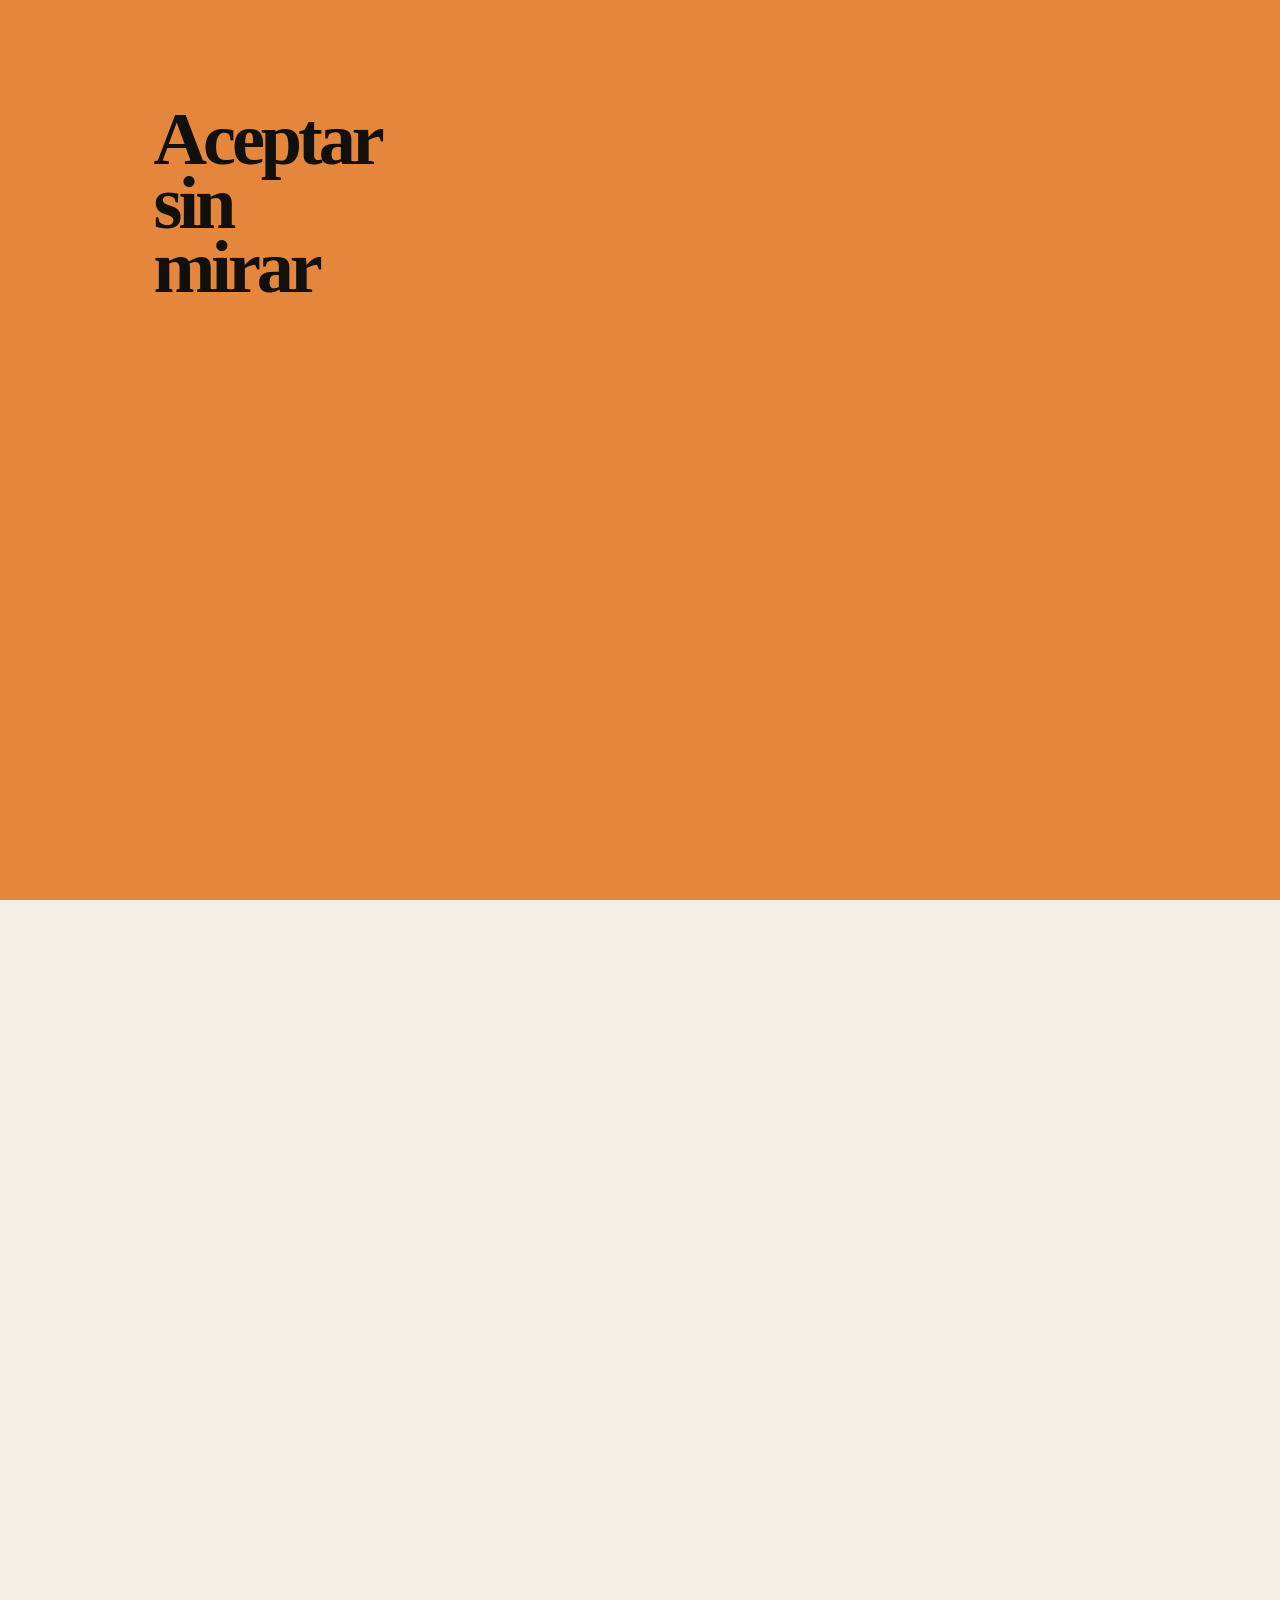
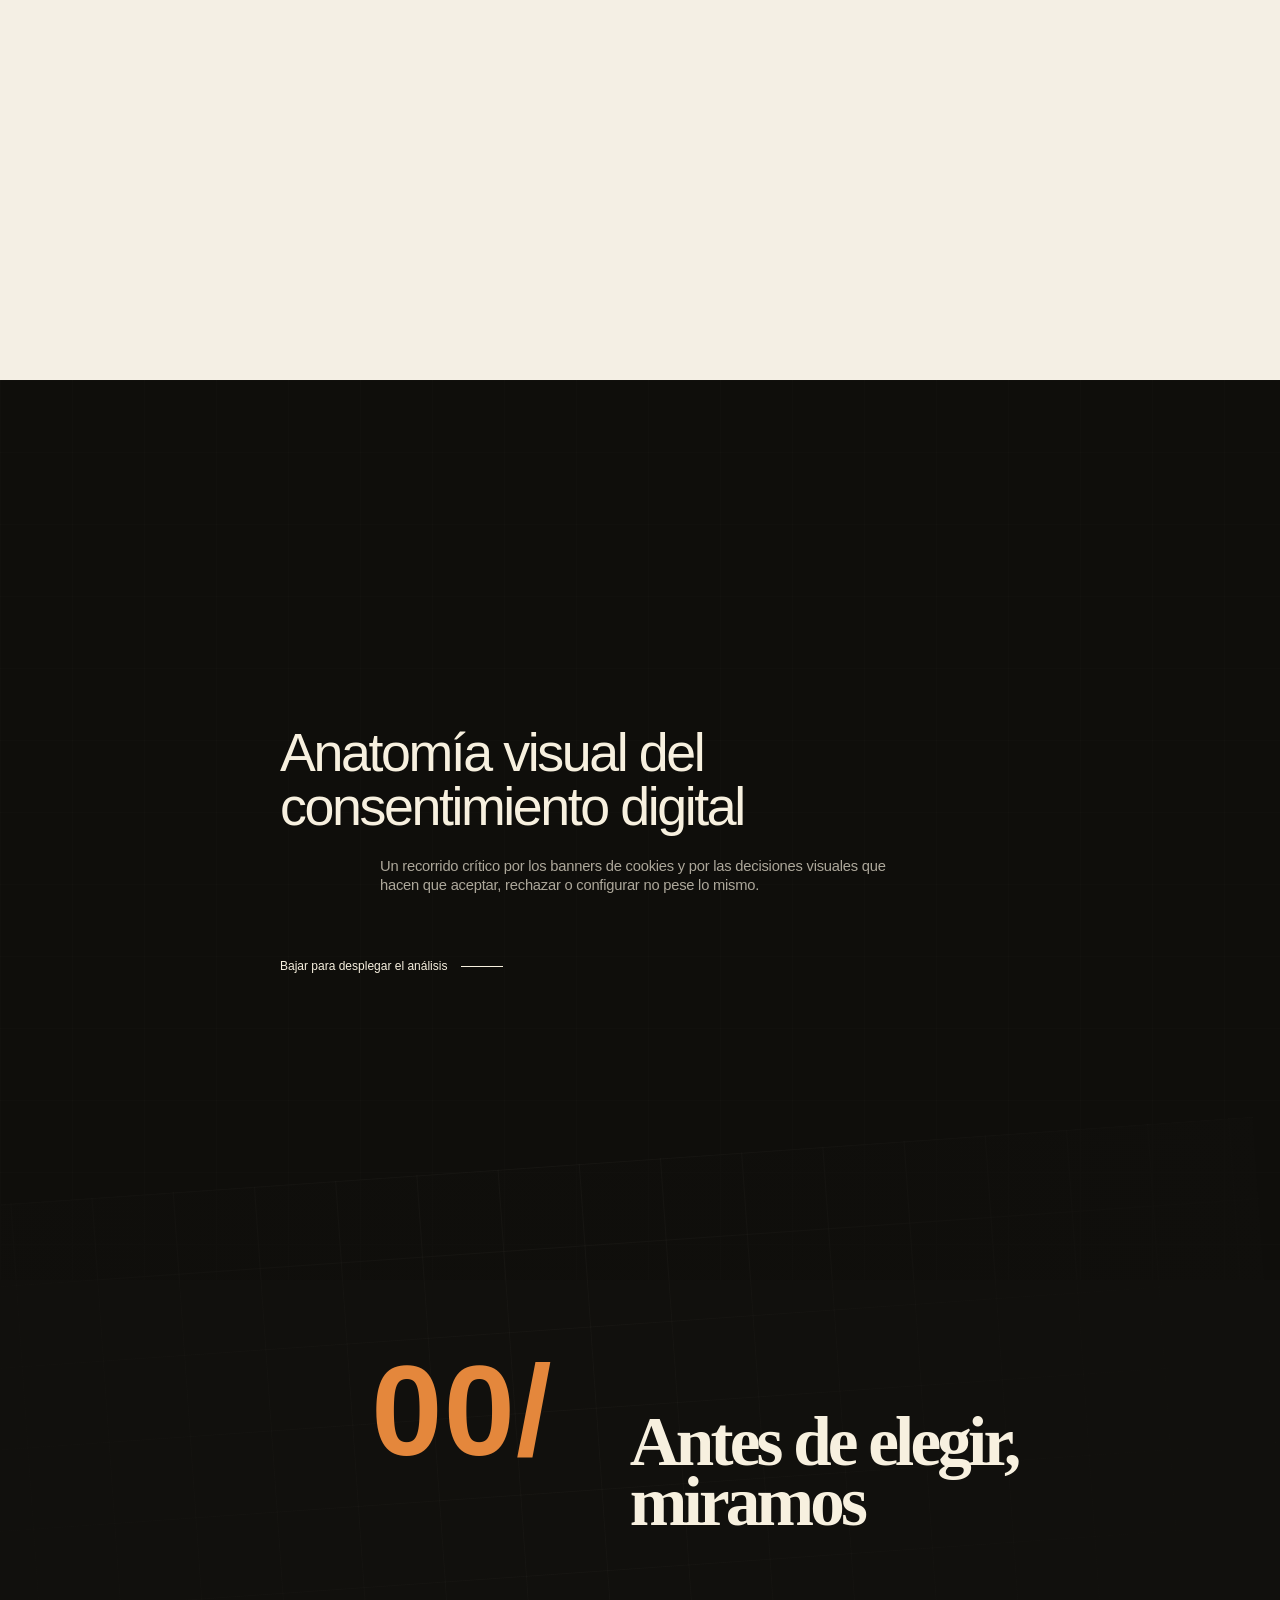
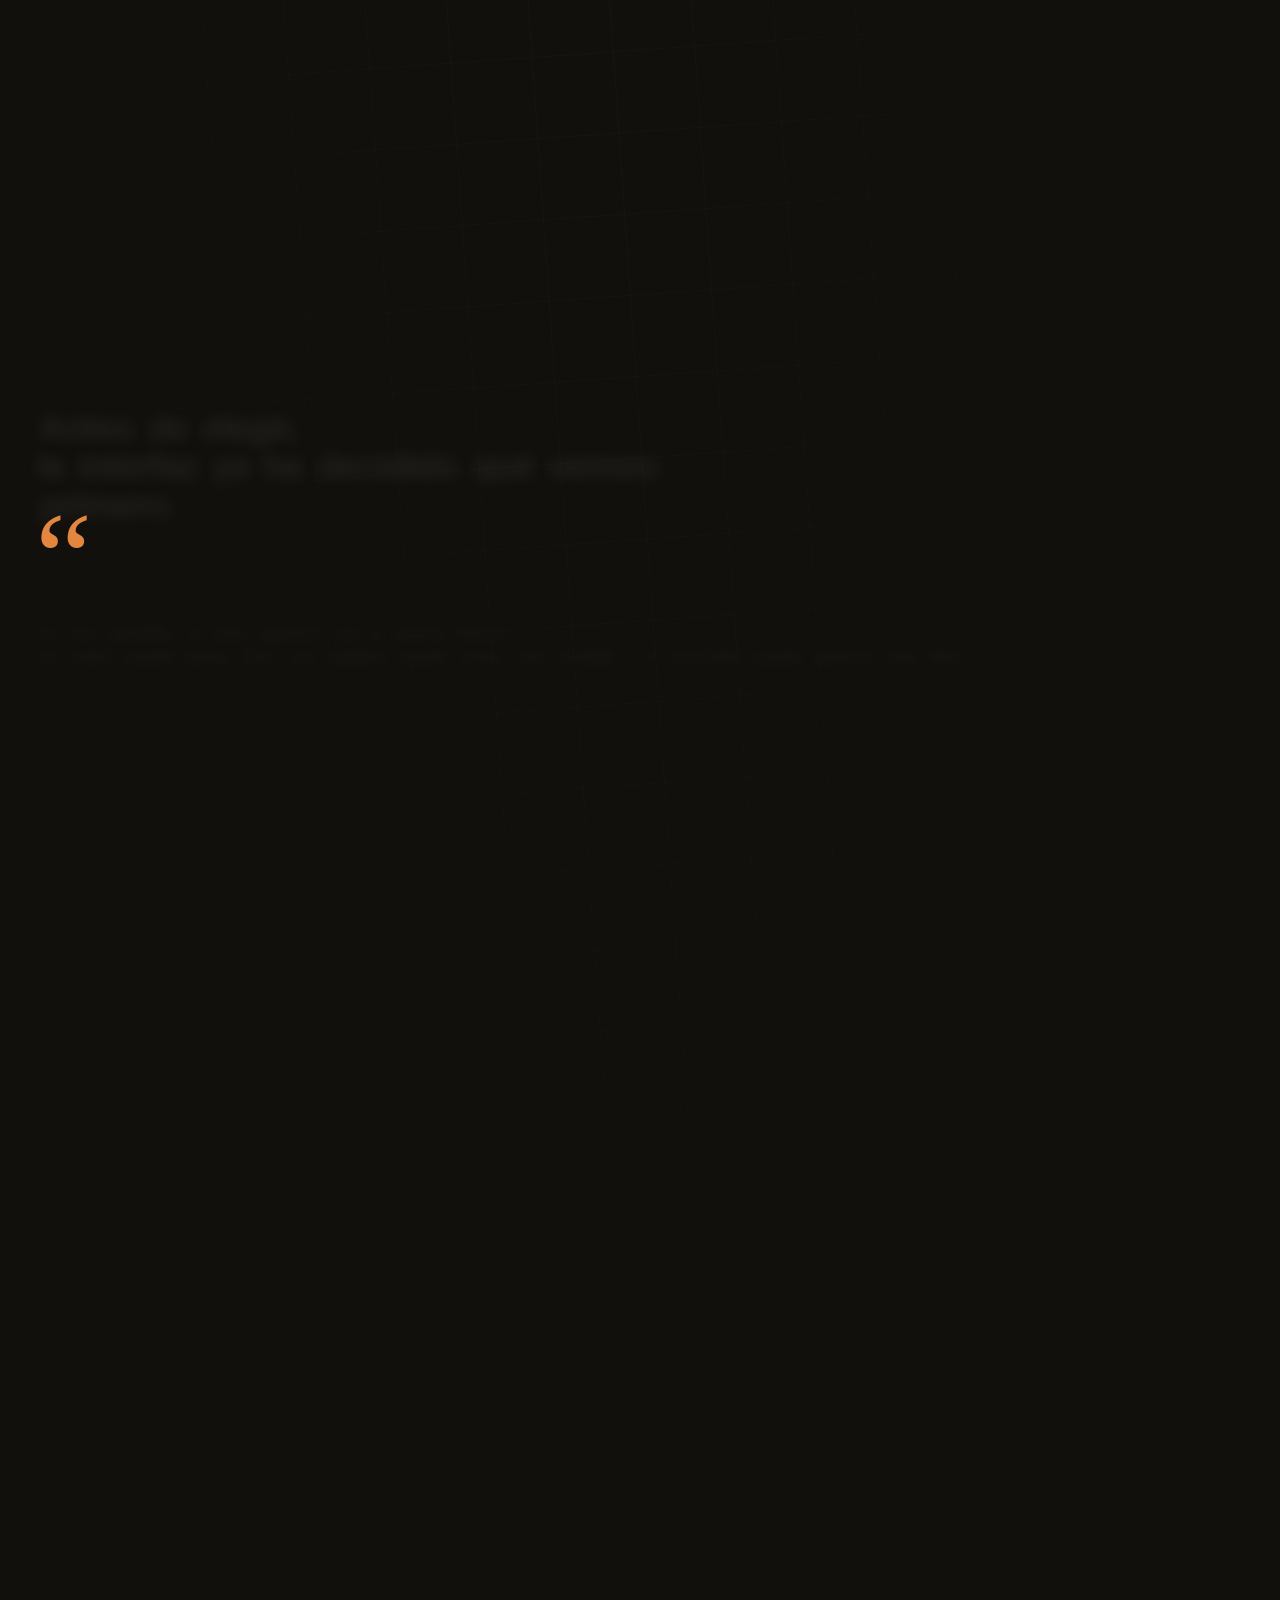
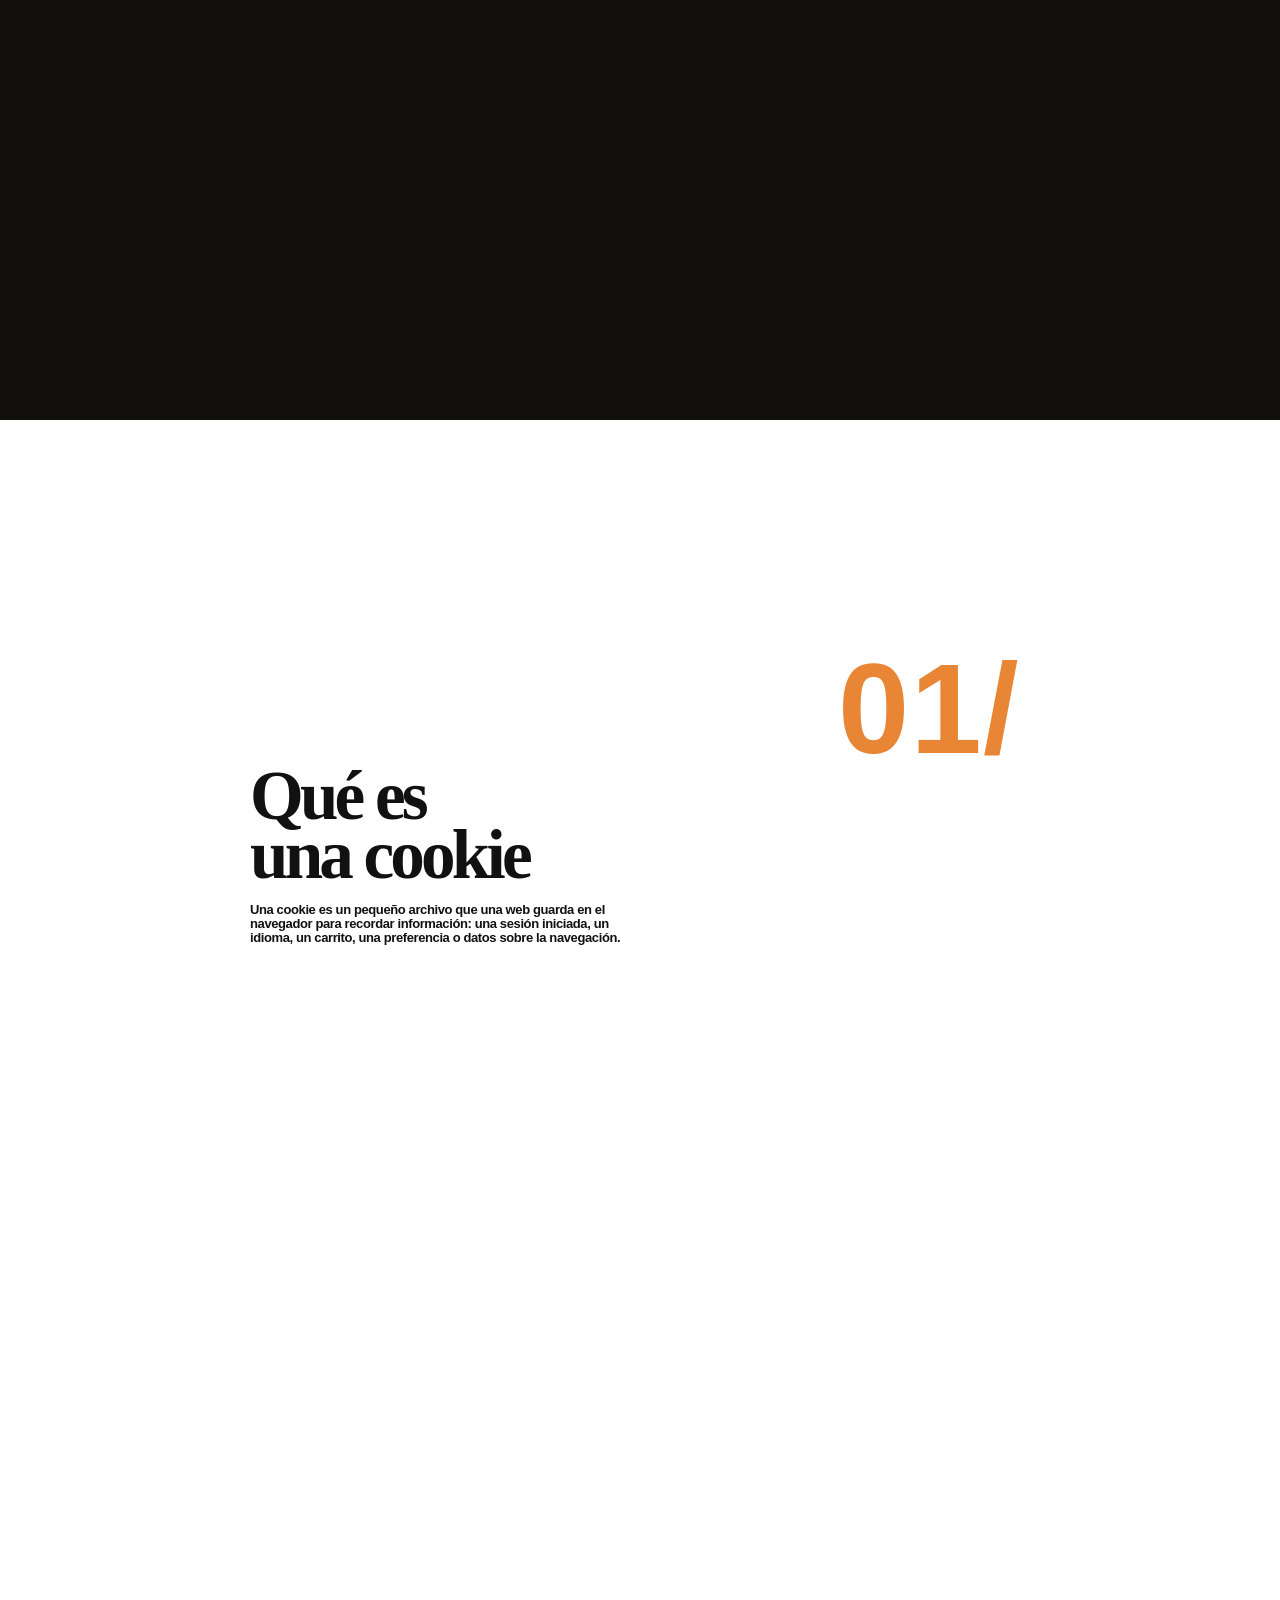
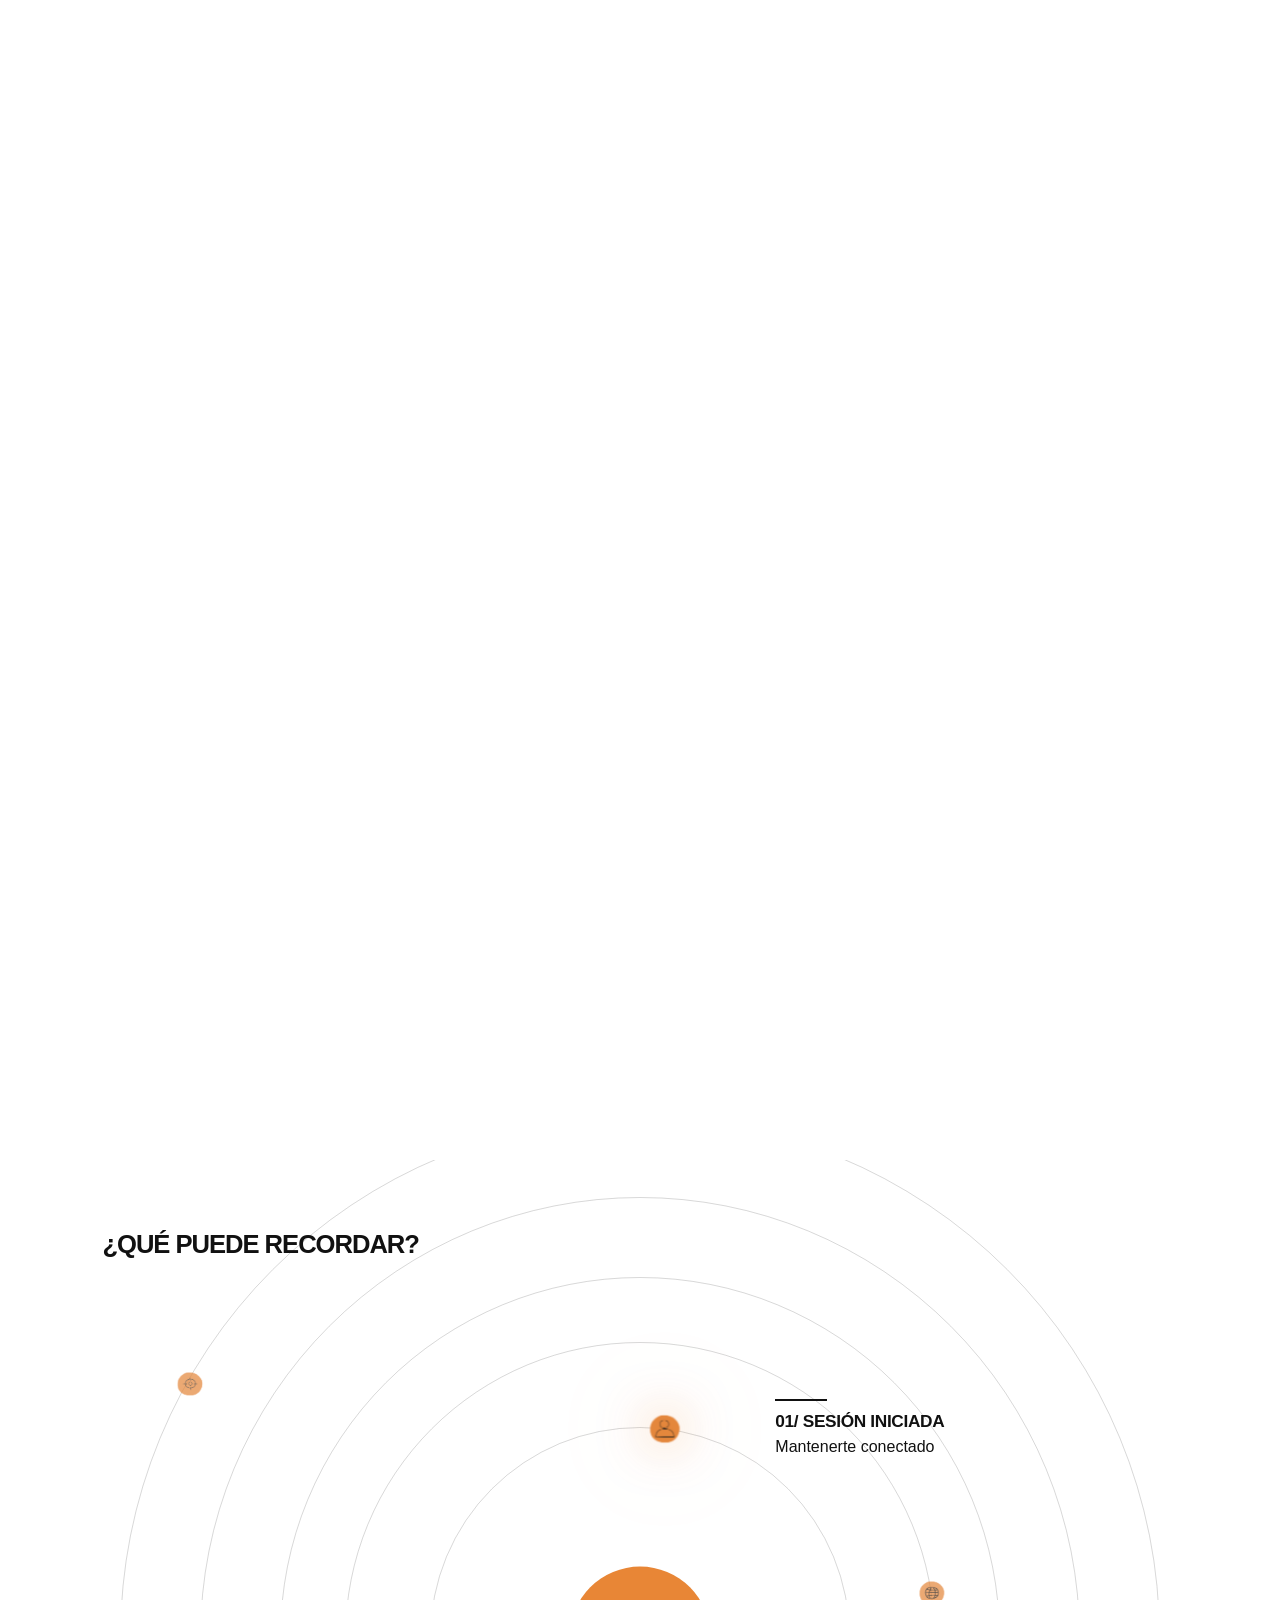
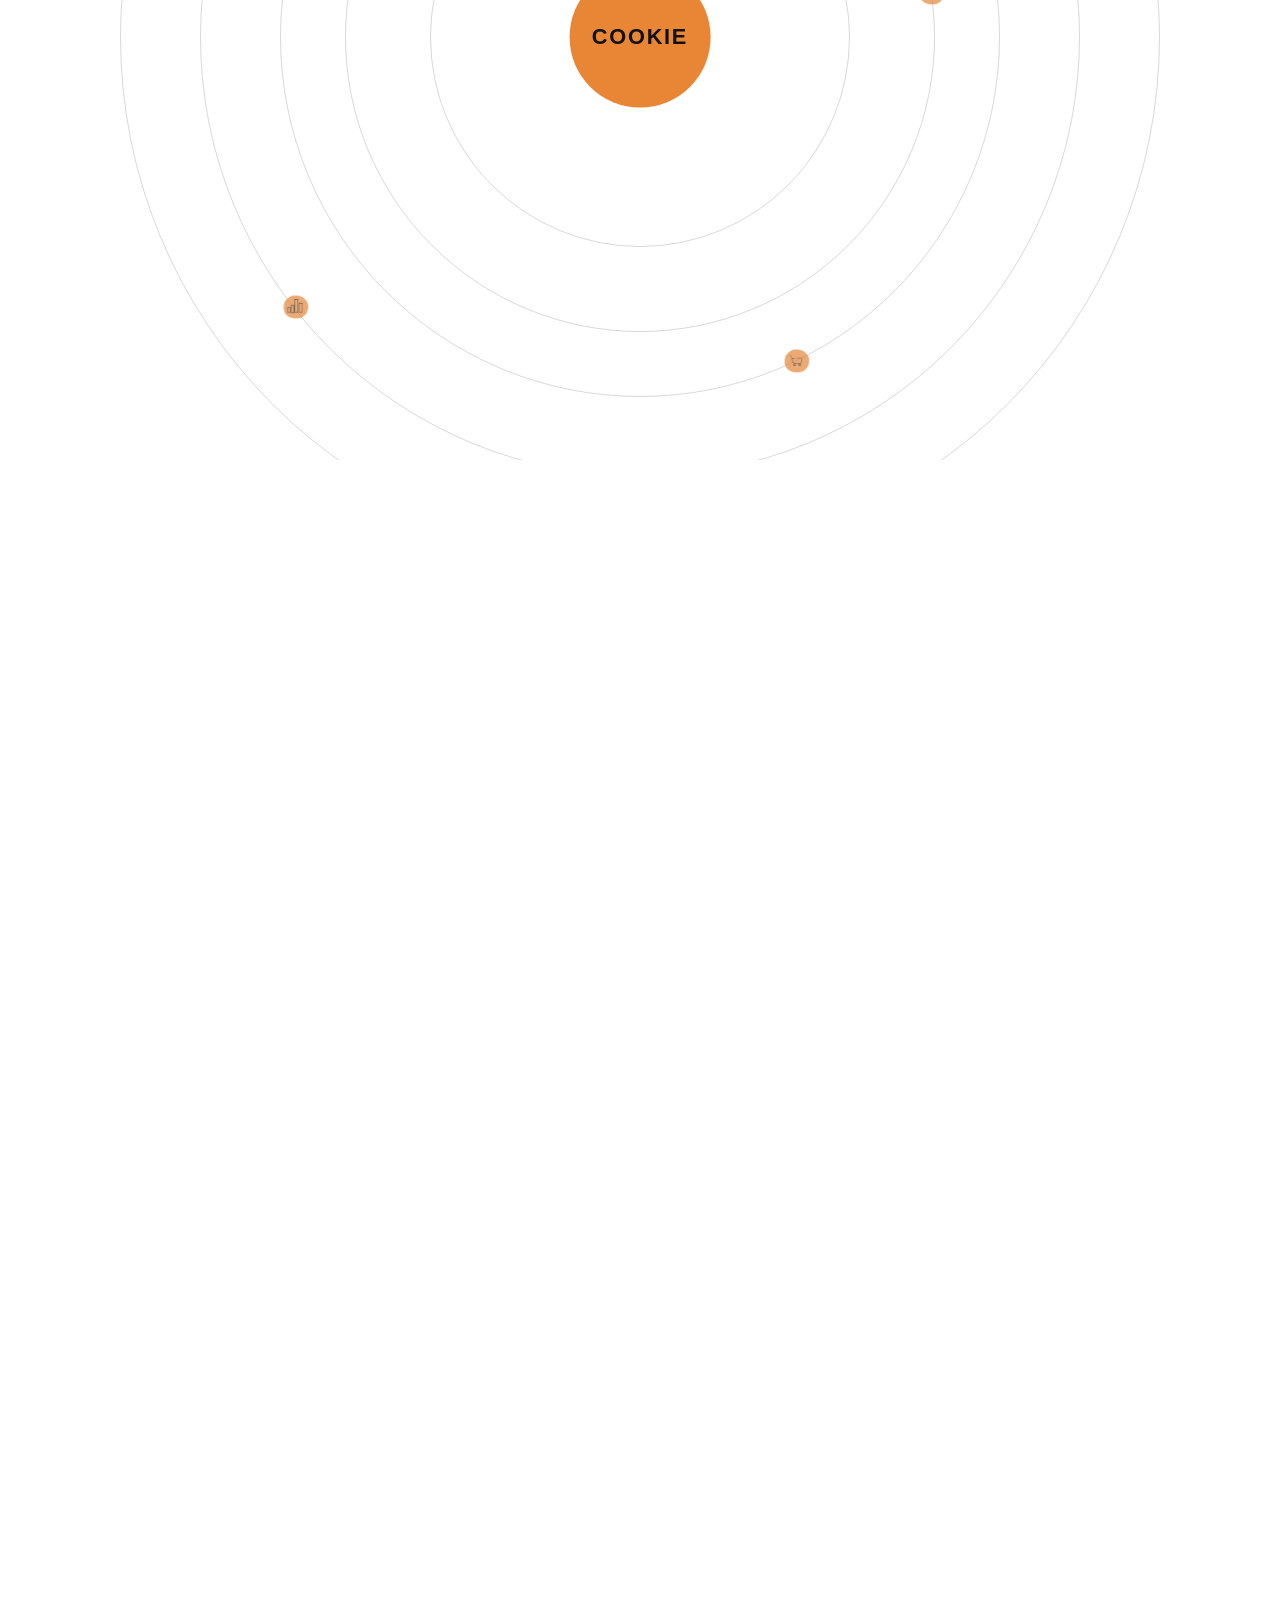
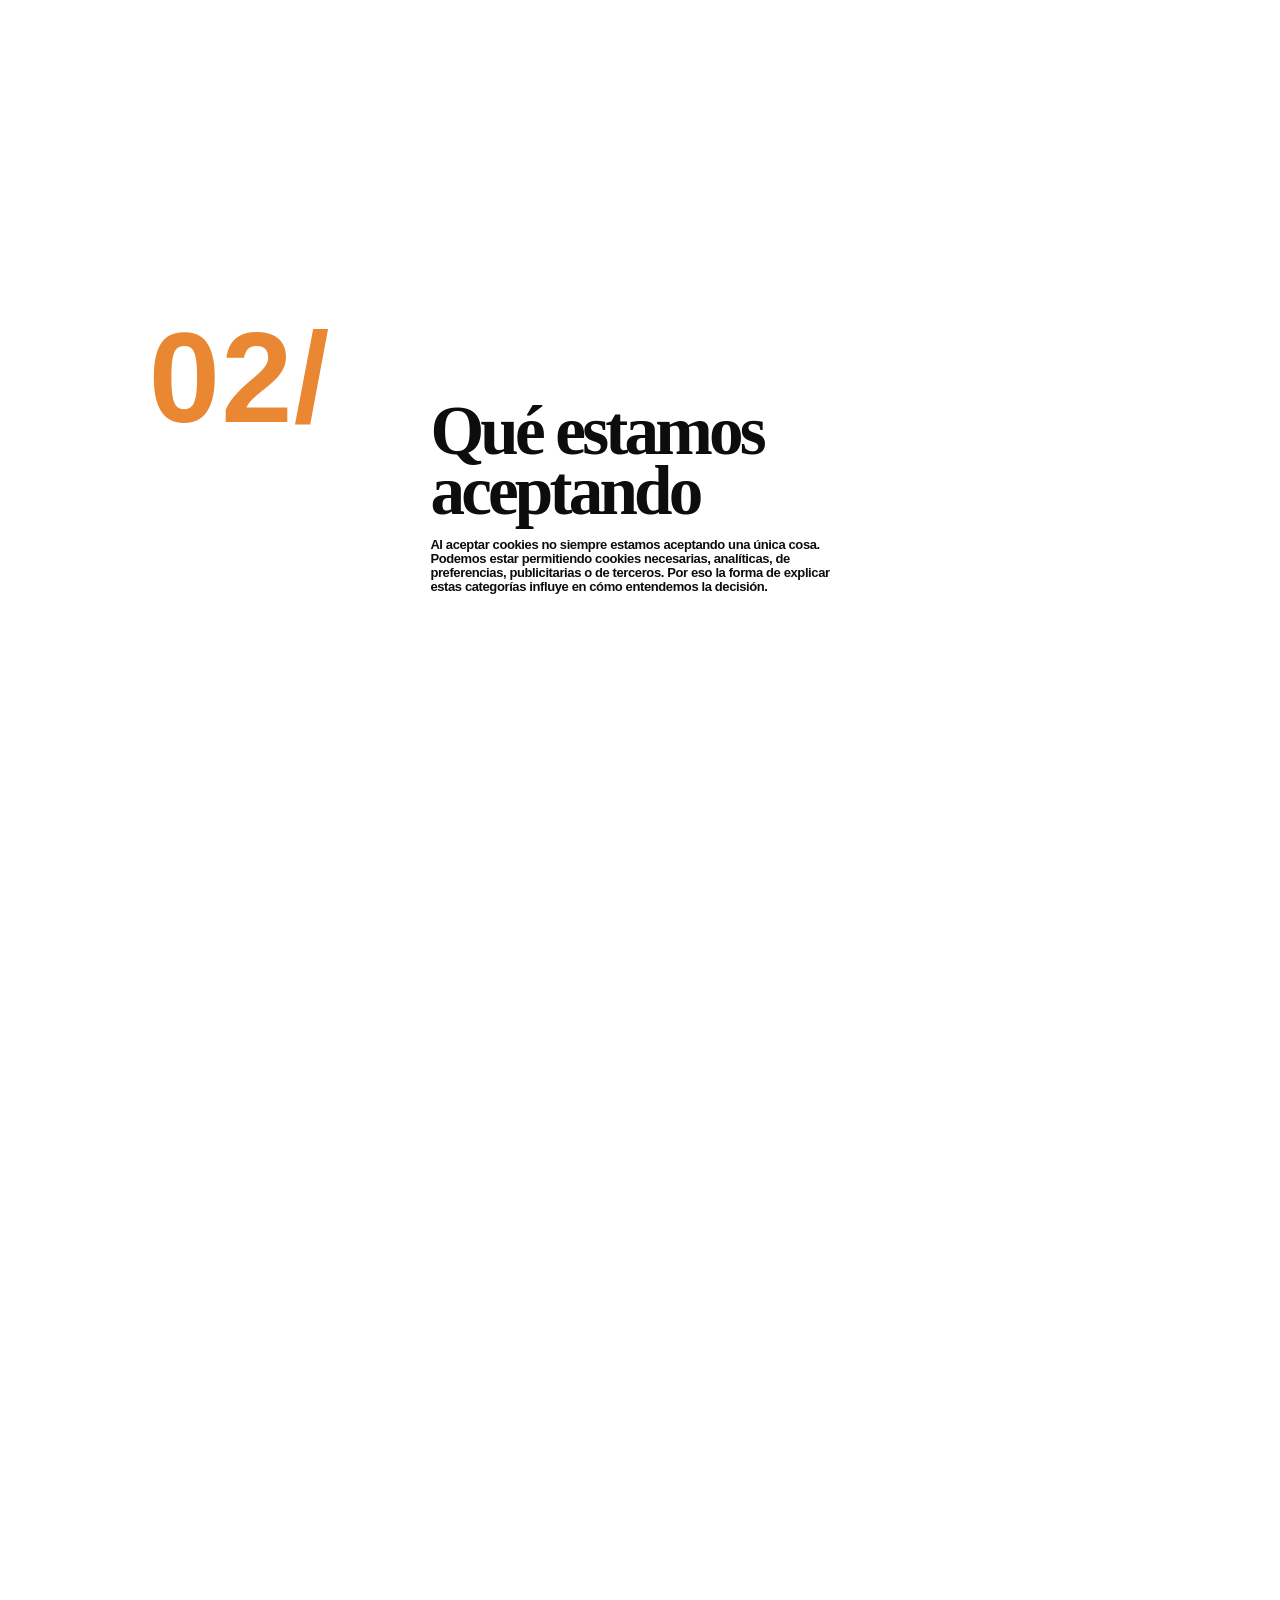
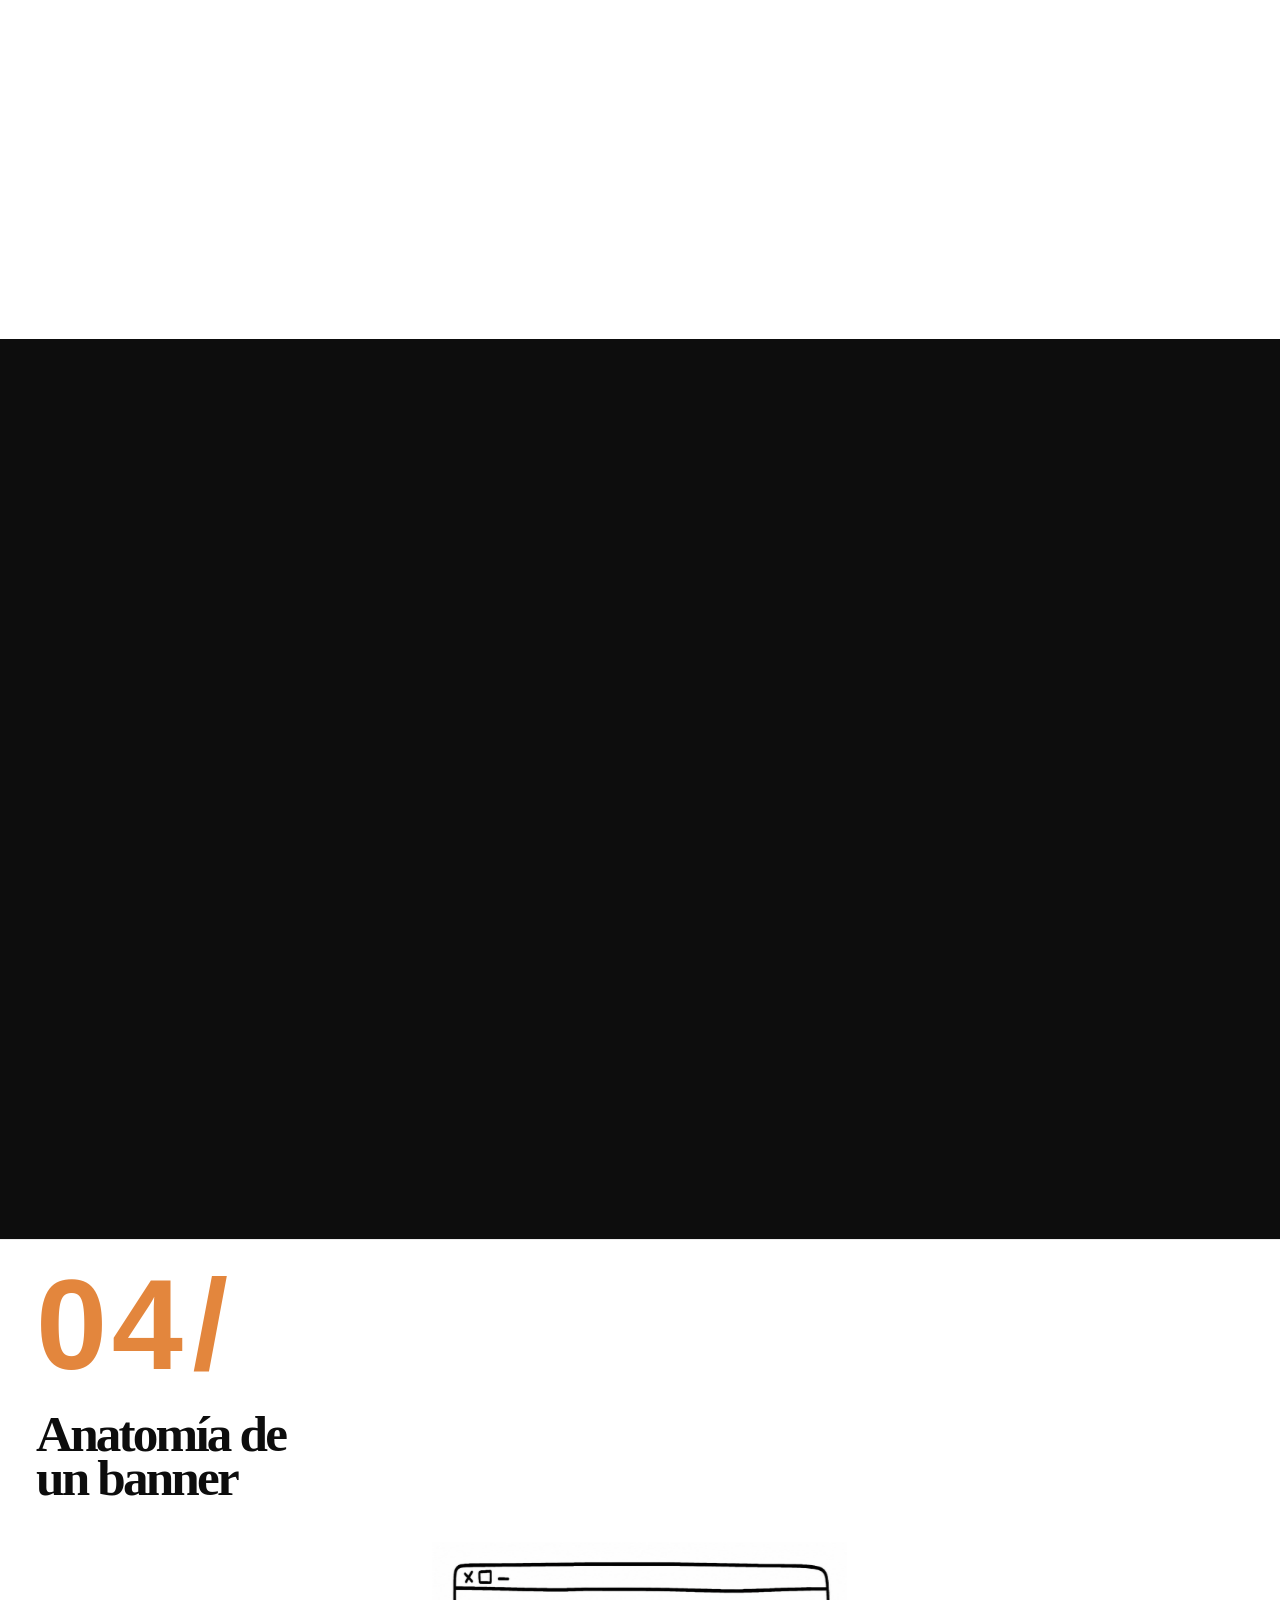
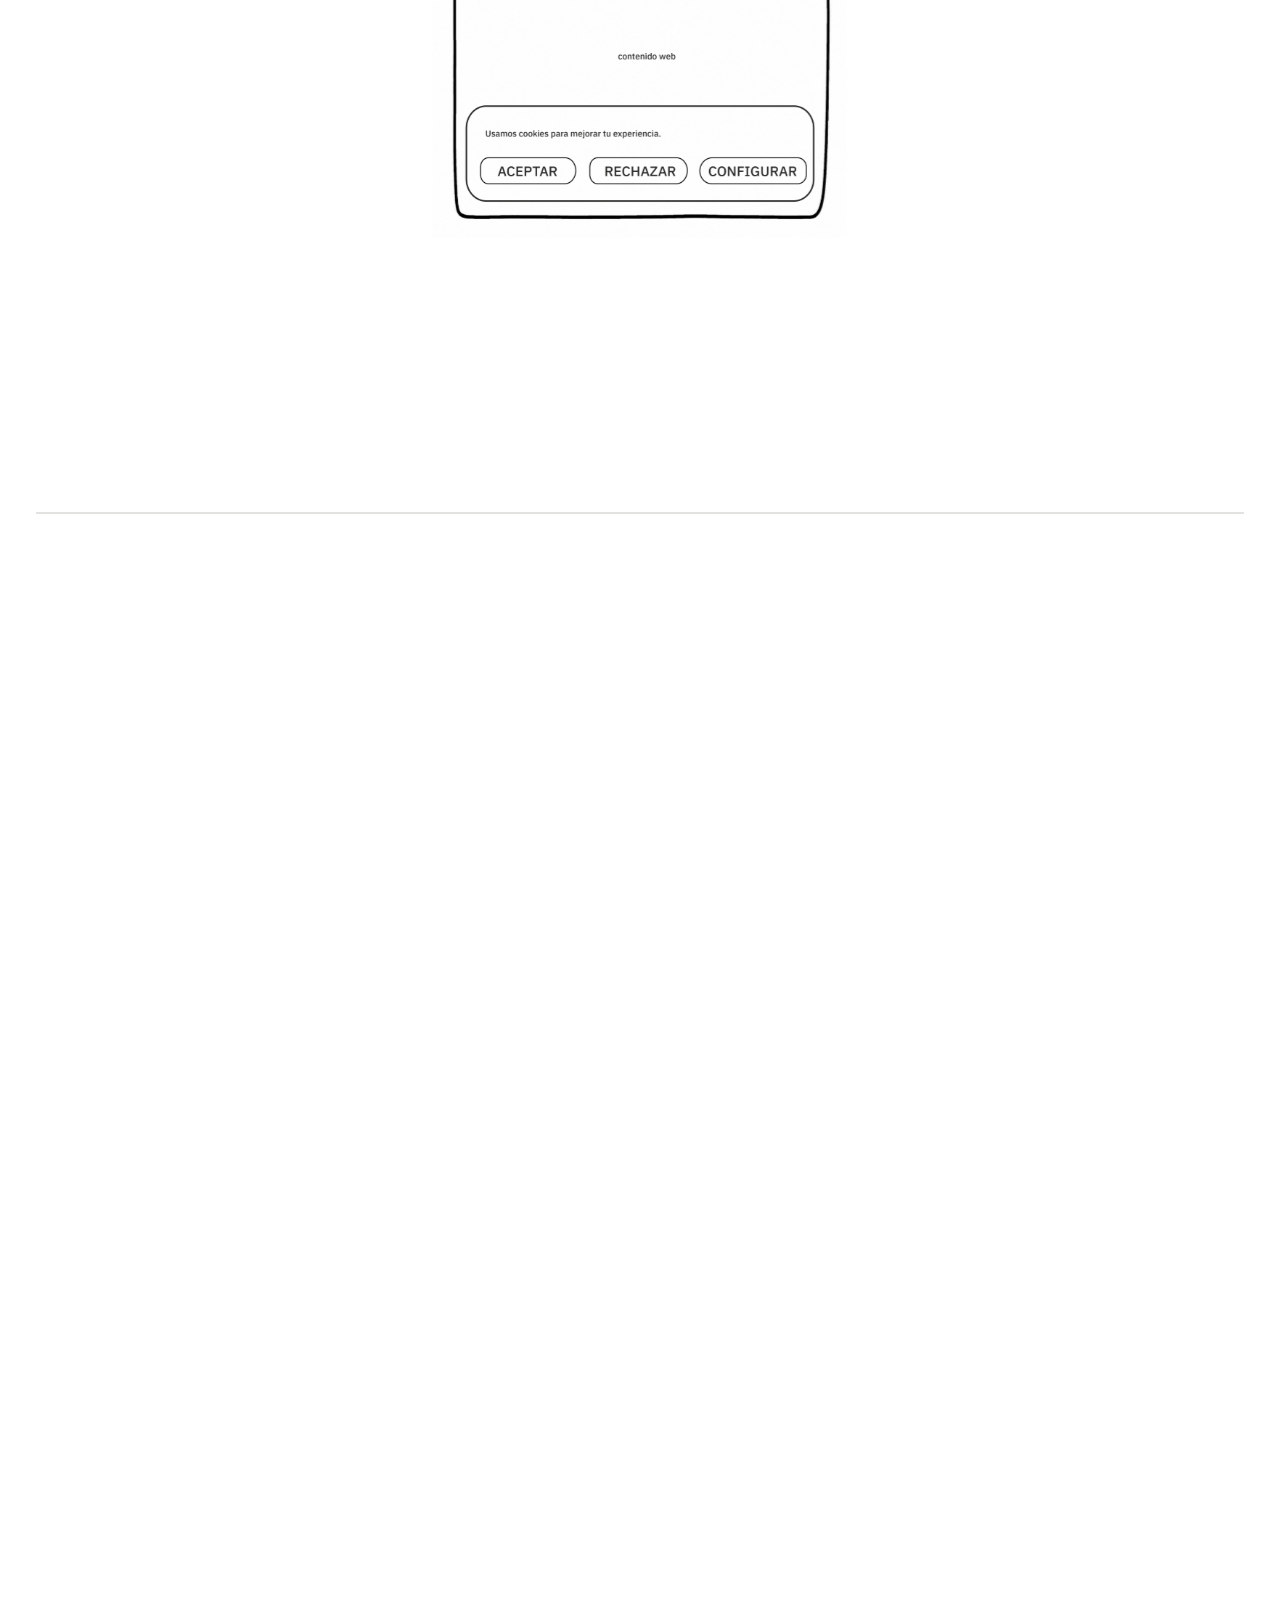
==== index.html @ fad414bf "Add files via upload" ====
<!DOCTYPE html>
<html lang="es">
<head>
  <meta charset="UTF-8" />
  <meta name="viewport" content="width=device-width, initial-scale=1.0" />
  <title>Anatomía visual del consentimiento</title>
  <link rel="stylesheet" href="styles.css" />
  <script src="script.js" defer></script>
</head>

<body>
  <div class="grain"></div>

  <main id="inicio">

<section class="intro-curtain-section">
  <div class="intro-curtain-sticky">

    <div class="intro-curtain-layer intro-curtain-white">
      <h1 class="intro-curtain-phrase">
        Aceptar parece fácil<br>
        sin detenerse <br>
        a mirar lo que implica.
      </h1>

      <div class="intro-eyes" aria-hidden="true">
        <div class="eyes-wrapper">
          <div class="eye">
            <span class="pupil"></span>
          </div>

          <div class="eye">
            <span class="pupil"></span>
          </div>
        </div>
      </div>
    </div>

    <div class="intro-curtain-layer intro-curtain-orange">
      <h1 class="intro-curtain-title">
        Aceptar<br>
        sin mirar
      </h1>
    </div>

  </div>
</section>

    <!-- PORTADA -->
    <section class="hero">
      <div class="hero-visual" data-parallax="0.18">
        <div class="orb orb-one"></div>
        <div class="orb orb-two"></div>
        <div class="map-grid"></div>
      </div>

      <div class="hero-content">
        
        <h1 class="hero-title split-random" data-split="Anatomía visual del consentimiento digital">
          Anatomía visual del consentimiento digital
        </h1>

        <p class="hero-lead reveal">
          Un recorrido crítico por los banners de cookies y por las decisiones visuales que hacen que aceptar,
          rechazar o configurar no pese lo mismo.
        </p>

        <a href="#antes-de-elegir" class="scroll-cue reveal">
          Bajar para desplegar el análisis
          <span></span>
        </a>
      </div>
    </section>

    <!-- 00 -->
    <section id="antes-de-elegir" class="quote-section">
      <div class="quote-bg">
        <div class="quote-orb quote-orb-one"></div>
        <div class="quote-orb quote-orb-two"></div>
      </div>

      <div class="quote-sticky">
        <div class="quote-content">
          <div class="quote-chapter-heading reveal">
  <p class="quote-big-number">00/</p>

  <div class="quote-chapter-title">
    <h2>Antes de elegir,<br>miramos</h2>
  </div>
</div>

<h2
  class="quote-title scroll-words quote-title-small"
  data-text="Antes de elegir,[br]la interfaz ya ha decidido qué vemos primero."
>
  Antes de elegir,<br>
  la interfaz ya ha decidido qué vemos primero.
</h2>
          <div class="quote-mark reveal">“</div>

          <p
  class="scroll-words helvetica-statement"
  data-text="En una pantalla, no todo aparece con la misma fuerza.[br]Un botón puede pesar más, una palabra puede sonar más amable y un recorrido puede parecer más fácil."
>
  En una pantalla, no todo aparece con la misma fuerza.<br>
  Un botón puede pesar más, una palabra puede sonar más amable y un recorrido puede parecer más fácil.
</p>
        </div>
      </div>
    </section>

<!-- 01 -->
<!-- 01 -->
<section class="cookie-story-section" id="que-es-una-cookie">

  <div class="cookie-story-sticky">

    <div class="cookie-story-header">
      <div class="cookie-story-number reveal">01/</div>

      <div class="cookie-story-copy reveal">
        <h2>Qué es<br>una cookie</h2>
        <p>
          Una cookie es un pequeño archivo que una web guarda en el navegador para recordar información:
          una sesión iniciada, un idioma, un carrito, una preferencia o datos sobre la navegación.
        </p>
      </div>
    </div>

    <div class="cookie-scroll-demo">

      <!-- PASO 01 -->
      <article class="cookie-demo-step cookie-demo-step-one">
        <p class="cookie-demo-kicker">01/ Web</p>
        <p class="cookie-demo-text">Visitas una página</p>

        <img
          class="cookie-demo-img cookie-demo-img-web"
          src="img/01_web.png"
          alt=""
          aria-hidden="true"
        >
      </article>

      <!-- FLECHA 01 -->
      <svg class="cookie-demo-arrow cookie-demo-arrow-one" viewBox="0 0 260 180" aria-hidden="true">
        <path d="M20 35 C95 35, 115 135, 220 125" />
        <polyline points="205,108 225,126 199,140" />
      </svg>

      <!-- PASO 02 -->
      <article class="cookie-demo-step cookie-demo-step-two">
        <p class="cookie-demo-kicker">02/ La web guarda una cookie</p>
        <p class="cookie-demo-text">Deja un pequeño archivo en el dispositivo</p>

        <img
          class="cookie-demo-img cookie-demo-img-file"
          src="img/02_la_web_guarda_una_cookie.png"
          alt=""
          aria-hidden="true"
        >
      </article>

      <!-- FLECHA 02 -->
      <svg class="cookie-demo-arrow cookie-demo-arrow-two" viewBox="0 0 260 180" aria-hidden="true">
        <path d="M235 35 C150 35, 135 135, 35 130" />
        <polyline points="54,112 31,130 58,144" />
      </svg>

      <!-- PASO 03 -->
      <article class="cookie-demo-step cookie-demo-step-three">
        <p class="cookie-demo-kicker">03/ Para recordar algo</p>
        <p class="cookie-demo-text">Esa información se usa en las próximas visitas</p>

        <img
          class="cookie-demo-img cookie-demo-img-laptop"
          src="img/03_para_recordar_algo.png"
          alt=""
          aria-hidden="true"
        >
      </article>

    </div>

  </div>
</section>

<!-- 01B / COOKIE SISTEMA SOLAR -->
<section class="memory-solar-section" id="cookie-memory-solar">
  <div class="memory-solar-sticky">

    <div class="memory-solar-heading">
      <p>¿Qué puede recordar?</p>
    </div>

    <div class="memory-solar-system">

      <div class="memory-solar-sun">
        COOKIE
      </div>

      <div class="memory-solar-ring memory-solar-ring-one"></div>
      <div class="memory-solar-ring memory-solar-ring-two"></div>
      <div class="memory-solar-ring memory-solar-ring-three"></div>
      <div class="memory-solar-ring memory-solar-ring-four"></div>
      <div class="memory-solar-ring memory-solar-ring-five"></div>

      <div
        class="memory-solar-planet"
        data-title="01/ SESIÓN INICIADA"
        data-text="Mantenerte conectado"
      >
        <img src="img/1_planet_sesion_iniciada.png" alt="Sesión iniciada">
      </div>

      <div
        class="memory-solar-planet"
        data-title="02/ IDIOMA ELEGIDO"
        data-text="Recordar tus preferencias"
      >
        <img src="img/2_planet_idioma_elegido.png" alt="Idioma elegido">
      </div>

      <div
        class="memory-solar-planet"
        data-title="03/ PRODUCTOS EN EL CARRITO"
        data-text="Guardar lo que has seleccionado"
      >
        <img src="img/3_planet_productos_en_el_carrito.png" alt="Productos en el carrito">
      </div>

      <div
        class="memory-solar-planet"
        data-title="04/ VISITAS A LA PÁGINA"
        data-text="Medir cómo se usa la web"
      >
        <img src="img/4_planet_visitas_a_la_pagina.png" alt="Visitas a la página">
      </div>

      <div
        class="memory-solar-planet"
        data-title="05/ ANUNCIOS PERSONALIZADOS"
        data-text="Mostrar publicidad adaptada"
      >
        <img src="img/5_planet_anuncios_personalizados.png" alt="Anuncios personalizados">
      </div>

      <div class="memory-solar-caption">
        <span class="memory-solar-caption-line"></span>

        <div>
          <p class="memory-solar-caption-title">01/ SESIÓN INICIADA</p>
          <p class="memory-solar-caption-text">Mantenerte conectado</p>
        </div>
      </div>

    </div>
  </div>
</section>


<!-- 02 -->
<section class="cookie-accepting-section" id="que-estamos-aceptando">

  <div class="cookie-accepting-inner">

    <div class="cookie-accepting-header">
      <div class="cookie-accepting-number reveal">02/</div>

      <div class="cookie-accepting-copy reveal">
        <h2>Qué estamos<br>aceptando</h2>

        <p>
          Al aceptar cookies no siempre estamos aceptando una única cosa.
          Podemos estar permitiendo cookies necesarias, analíticas, de preferencias,
          publicitarias o de terceros. Por eso la forma de explicar estas categorías
          influye en cómo entendemos la decisión.
        </p>
      </div>
    </div>

<div class="accept-receipt-area">

  <div class="accept-receipt-ticket" aria-label="Factura de aceptación de cookies">

    <div class="accept-receipt-meta">
      <span>COOKIE CONSENT</span>
      <span>02/</span>
    </div>

    <div class="accept-receipt-top">
      <span>FACTURA DE ACEPTACIÓN</span>
      <small>lo que puede incluir ese clic</small>
    </div>

    <div class="accept-receipt-lines">

      <article class="accept-receipt-line receipt-line-1">
        <img src="img/01_necesarias.png" alt="" aria-hidden="true">
        <div>
          <h3>01 / Necesarias</h3>
          <p>Permiten que la web funcione.</p>
          <small>sesión / seguridad / carrito</small>
        </div>
      </article>

      <article class="accept-receipt-line receipt-line-2">
        <img src="img/02_preferencias.png" alt="" aria-hidden="true">
        <div>
          <h3>02 / Preferencias</h3>
          <p>Recuerdan elecciones del usuario.</p>
          <small>idioma / ubicación / ajustes</small>
        </div>
      </article>

      <article class="accept-receipt-line receipt-line-3">
        <img src="img/03_analiticas.png" alt="" aria-hidden="true">
        <div>
          <h3>03 / Analíticas</h3>
          <p>Miden cómo se usa una web.</p>
          <small>visitas / tiempo / páginas vistas</small>
        </div>
      </article>

      <article class="accept-receipt-line receipt-line-4">
        <img src="img/04_marketing.png" alt="" aria-hidden="true">
        <div>
          <h3>04 / Marketing</h3>
          <p>Sirven para seguimiento o anuncios personalizados.</p>
          <small>perfiles / anuncios adaptados</small>
        </div>
      </article>

      <article class="accept-receipt-line receipt-line-5">
        <img src="img/05_terceros.png" alt="" aria-hidden="true">
        <div>
          <h3>05 / Terceros</h3>
          <p>Conectan la web con proveedores externos.</p>
          <small>medición / publicidad / contenido externo</small>
        </div>
      </article>

    </div>

    <div class="accept-receipt-total">
      <span>TOTAL</span>
      <strong>una decisión compuesta</strong>
    </div>

    <div class="accept-receipt-bottom">
      aceptar no siempre significa una sola cosa
    </div>

  </div>

</div>
</section>
</div>

      <!-- 03 -->
      <section id="apartado-03" class="chapter chapter-split">
        <div class="chapter-number reveal">03</div>

        <div class="chapter-copy reveal">
          <h2>Qué es un<br>banner de<br>cookies</h2>
          <p>
            No es la cookie.
Es la interfaz que pide 
la decisión. Aparece entre la persona y la web, 
interrumpiendo la navegación para 
pedir una elección
          </p>
        </div>
        </div>
      </section>
    </section>

    <!-- ANATOMÍA -->
    <section id="anatomia" class="chapter-group">

      <!-- 04 -->
      <section class="anatomy-fullscreen-section">
        <div class="anatomy-fullscreen-sticky">

<div class="anatomy-fullscreen-image-stage">

  <!-- PRIMERA CAPA / 1CAPA.PNG -->
  <div class="anatomy-layer-map anatomy-first-map">

    <img
      src="img/1capa.png"
      alt="Anatomía de la primera capa del banner de cookies"
      class="anatomy-layer-image anatomy-image-first is-visible"
    />

    <!-- Círculo / anotación manual para el primer texto -->
    <svg
      class="anatomy-annotation anatomy-annotation-first-banner"
      viewBox="0 0 100 100"
      preserveAspectRatio="none"
      aria-hidden="true"
    >
      <g transform="translate(50 50) scale(0.68) translate(-50 -50)">
        <path
          class="annotation-path annotation-path-one"
          pathLength="100"
          d="M33 52 C 41 48, 61 48, 69 52 C 77 56, 76 66, 68 71 C 57 76, 41 75, 32 70 C 25 65, 26 56, 33 52"
        />
      </g>
    </svg>

    <!-- Barra animada sobre la frase "Usamos cookies..." -->
    <div class="anatomy-text-lines anatomy-text-lines-first" aria-hidden="true">
      <span class="text-line text-line-bottom"></span>
    </div>

    <!-- Línea animada debajo de los botones -->
    <div class="anatomy-button-line anatomy-button-line-first" aria-hidden="true">
      <span class="button-line"></span>
    </div>

  </div>


  <!-- SEGUNDA CAPA / 2CAPA.PNG -->
  <div class="anatomy-layer-map anatomy-second-map">

    <img
      src="img/2capa.png"
      alt="Anatomía de la segunda capa de configuración de cookies"
      class="anatomy-layer-image anatomy-image-second"
    />

    <!-- MARCAS SEGUNDA IMAGEN / 2CAPA -->
    <div class="anatomy-second-marks" aria-hidden="true">

      <!-- Texto 2 / Información previa -->
      <span class="anatomy-second-mark mark-info-highlight"></span>

      <!-- Texto 3 / Categorías -->
      <div class="anatomy-second-mark mark-categories-brace">
        <svg viewBox="0 0 120 600" preserveAspectRatio="none">
          <path
            pathLength="100"
            d="M95 15
               C45 15, 28 15, 28 70
               L28 245
               C28 285, 10 300, 10 300
               C28 315, 28 330, 28 370
               L28 530
               C28 585, 45 585, 95 585"
          />
        </svg>
      </div>

      <!-- Texto 4 / Acciones visibles -->
      <div class="anatomy-second-mark mark-actions-wave">
        <svg viewBox="0 0 600 180" preserveAspectRatio="none">
          <path
            d="M34,28
               C96,8 210,22 296,18
               C390,14 510,10 566,30
               C590,72 580,126 550,150
               C462,170 330,158 230,164
               C130,170 52,160 28,132
               C8,92 12,48 34,28Z"
          />
        </svg>
      </div>

      <!-- Texto 5 / Interruptores -->
      <div class="anatomy-second-mark mark-switch-halos">
        <span></span>
        <span></span>
        <span></span>
        <span></span>
        <span></span>
        <span></span>
      </div>

      <!-- Texto 6 / Estados activado/desactivado -->
      <div class="anatomy-second-mark mark-switch-states">
        <span class="state-on"></span>
        <span class="state-off"></span>
      </div>

    </div>

  </div>

</div>

          <div class="anatomy-screen-header">
  <span class="section-number section-number-slash">04</span>

  <h2 class="anatomy-section-title">
    Anatomía de<br>un banner
  </h2>
</div>

<div class="anatomy-progress">
  <span></span>
</div>

          <div class="anatomy-floating-copy">
            <!-- PRIMERA IMAGEN / 1CAPA.PNG -->

            <article class="anatomy-copy-step pos-top-right" data-step="0">
              <p class="eyebrow">Primera capa</p>
              <h2>La primera decisión aparece en una pantalla mínima.</h2>
              <p>
                Antes de aceptar, rechazar o configurar, el banner ya organiza la mirada:
                muestra una frase, unas opciones y un espacio de decisión.
              </p>
            </article>

            <article class="anatomy-copy-step pos-bottom-right" data-step="1">
              <p class="eyebrow">Frase que introduce la decisión</p>
              <h2>El texto prepara cómo entendemos la acción.</h2>
              <p>
                “Usamos cookies para mejorar tu experiencia” no solo informa.
                También presenta la decisión desde una idea amable y positiva.
              </p>
            </article>

            <article class="anatomy-copy-step pos-bottom-right" data-step="2">
              <p class="eyebrow">Opciones visibles</p>
              <h2>Las opciones existen, pero no siempre pesan igual.</h2>
              <p>
                Aceptar, rechazar y configurar pueden aparecer juntas, pero su tamaño,
                posición y presencia visual pueden hacer que una parezca más directa.
              </p>
            </article>

            <!-- SEGUNDA IMAGEN / 2CAPA.PNG -->

            <article class="anatomy-copy-step pos-top-left" data-step="3">
              <p class="eyebrow">Segunda capa</p>
              <h2>Configurar abre otra pantalla de decisión.</h2>
              <p>
                La segunda capa promete control, pero también puede añadir más lectura,
                categorías, interruptores y acciones que decidir.
              </p>
            </article>

            <article class="anatomy-copy-step pos-top-right" data-step="4">
              <p class="eyebrow">Información previa</p>
              <h2>Antes de configurar, también se orienta la lectura.</h2>
              <p>
                La frase inicial explica qué hay que hacer antes de guardar la configuración.
                Si es clara, ayuda; si es técnica, puede añadir carga.
              </p>
            </article>

            <article class="anatomy-copy-step pos-middle-left" data-step="5">
              <p class="eyebrow">Categorías de cookies</p>
              <h2>La decisión se divide en grupos.</h2>
              <p>
                Técnicas, funcionales, preferencias, analíticas, marketing o terceros.
                La forma de ordenar estas categorías influye en si la configuración parece clara o pesada.
              </p>
            </article>

            <article class="anatomy-copy-step pos-bottom-right" data-step="6">
              <p class="eyebrow">Acciones visibles</p>
              <h2>Guardar, aceptar o rechazar también son parte del recorrido.</h2>
              <p>
                La configuración no termina en los interruptores. Los botones finales definen
                qué salida parece más fácil, más visible o más segura.
              </p>
            </article>

            <article class="anatomy-copy-step pos-middle-right" data-step="7">
              <p class="eyebrow">Interruptores</p>
              <h2>Permitir o denegar se convierte en gesto visual.</h2>
              <p>
                Los interruptores muestran estados posibles, pero necesitan ser comprensibles:
                qué está activo, qué está desactivado y qué puede cambiar el usuario.
              </p>
            </article>

            <article class="anatomy-copy-step pos-bottom-left" data-step="8">
              <p class="eyebrow">Opciones activadas o desactivadas</p>
              <h2>El estado inicial también comunica.</h2>
              <p>
                Una opción preactivada no se percibe igual que una apagada.
                El diseño del estado inicial puede construir sensación de control o de decisión ya tomada.
              </p>
            </article>
          </div>

        </div>
      </section>

<!-- 05 -->
<section id="apartado-05" class="chapter chapter-focus">
  <div class="chapter-number reveal">05</div>

  <div class="chapter-copy reveal">
    <h2>Qué vemos<br>primero</h2>
    <p>
      No miramos 
todo por igual. En el apartado anterior, el banner aparecía como una estructura neutra: Una frase, varias opciones y un espacio de decisión.

Pero no todos los banners se diseñan del mismo modo. 

A veces, 
un botón más oscuro, más grande o mejor situado puede parecer la opción principal, aunque existan otras alternativas cerca.

La decisión no empieza en el clic. Empieza en aquello que el diseño de la interfaz hace visible primero.
    </p>
  </div>

  <div class="focus-sequence">

    <div class="focus-sequence-card focus-sequence-intro">
      <p class="focus-intro-lead">Mira el banner durante unos segundos</p>

      <p class="focus-intro-question">
        ¿Qué opción aparece<br>
        antes ante tu mirada?
      </p>
    </div>

    <div class="focus-sequence-card focus-sequence-banner">
      <img src="img/05_cookie.png" alt="Banner de cookies con aceptar, rechazar y configurar">
    </div>

    <div class="focus-sequence-card focus-sequence-question">
      <h3>Y bien,</h3><br>
      <h3>¿qué opción recuerdas?</h3>
    </div>

    <div class="focus-sequence-card focus-sequence-answer">
      <p>
        Seguramente recuerdes más el botón
        <span>aceptar</span>
        antes que otra cosa.
      </p>
    </div>

    <div class="focus-grid focus-sequence-card focus-sequence-factors">
      <article class="focus-card reveal">
        <span>Color</span>
        <p>Un botón más contrastado puede convertirse en el camino evidente.</p>
      </article>

      <article class="focus-card reveal">
        <span>Tamaño</span>
        <p>Una acción más grande o cercana requiere menos esfuerzo.</p>
      </article>

      <article class="focus-card reveal">
        <span>Posición</span>
        <p>La ubicación puede marcar qué opción se encuentra antes.</p>
      </article>

      <article class="focus-card reveal">
        <span>Contraste</span>
        <p>Una opción con menos contraste puede existir, pero quedar debilitada.</p>
      </article>
    </div>

  </div>
</section>

    <!-- RECORRIDOS -->
    <section id="recorridos" class="chapter-group">

<!-- 06 -->
<section class="cookie-route-section" id="apartado-06">

  <div class="cookie-route-main-header">

    <div class="cookie-route-main-number reveal">06/</div>

    <div class="cookie-route-main-copy reveal">
      <h2 class="cookie-route-main-title">
        <span>No todas</span>
        <span>las opciones</span>
        <span>cuestan lo mismo</span>
      </h2>

      <p>
        Una opción puede estar disponible y aún así ser más difícil de elegir. En un banner de cookies, aceptar puede resolverse en un gesto inmediato. Rechazar o configurar, en cambio, puede exigir más pasos, más lectura o más búsqueda.

Esa diferencia de esfuerzo también forma parte del diseño.
      </p>
    </div>

  </div>

  <div class="cookie-route-stage">

    <div class="cookie-route-sticky">

      <div class="cookie-route-content">

        <!-- Recorrido corto -->
        <div class="cookie-route-block cookie-route-short">

          <div class="cookie-route-heading">
            <h2>El recorrido<br>corto</h2>
            <p>MENOS PASOS<br>MENOS ESFUERZO</p>
          </div>

          <div class="cookie-route-path cookie-route-path-short">

            <div class="route-step route-short-1">
              <span class="route-label route-button-label">ACEPTAR</span>
              <span class="route-dot"></span>
            </div>

            <div class="route-arrow route-short-arrow-1" aria-hidden="true"></div>

            <div class="route-step route-short-2">
              <span class="route-label">1 click</span>
              <span class="route-dot"></span>
            </div>

            <div class="route-arrow route-short-arrow-2" aria-hidden="true"></div>

            <div class="route-step route-short-3">
              <span class="route-label">Listo</span>
              <span class="route-dot"></span>
            </div>

          </div>

        </div>

        <!-- Recorrido largo -->
        <div class="cookie-route-block cookie-route-long">

          <div class="cookie-route-heading">
            <h2>El recorrido<br>largo</h2>
            <p>MÁS PASOS<br>MÁS ESFUERZO</p>
          </div>

          <div class="cookie-route-path cookie-route-path-long">

            <div class="route-step route-long-1">
              <span class="route-label route-button-label">CONFIGURAR</span>
              <span class="route-dot"></span>
            </div>

            <div class="route-arrow route-long-arrow-1" aria-hidden="true"></div>

            <div class="route-step route-long-2">
              <span class="route-label">Categorías</span>
              <span class="route-dot"></span>
            </div>

            <div class="route-arrow route-long-arrow-2" aria-hidden="true"></div>

            <div class="route-step route-long-3">
              <span class="route-label">Opciones</span>
              <span class="route-dot"></span>
            </div>

            <div class="route-arrow route-long-arrow-3" aria-hidden="true"></div>

            <div class="route-step route-long-4">
              <span class="route-label">Guardar</span>
              <span class="route-dot"></span>
            </div>

            <div class="route-arrow route-long-arrow-4" aria-hidden="true"></div>

            <div class="route-step route-long-5">
              <span class="route-label">Listo</span>
              <span class="route-dot"></span>
            </div>

          </div>

          <div class="cookie-route-caption cookie-route-caption-long">
            <p>
              Configurar puede exigir más pasos, más lectura y más búsqueda.<br>
              Rechazar no siempre desaparece: a veces simplemente se aleja.
            </p>
          </div>

        </div>

      </div>

    </div>

  </div>

</section>

      
<section class="cookie-words-section" id="apartado-08">

  <div class="cookie-words-inner">

    <div class="cookie-words-header">
      <div class="cookie-words-number reveal">08/</div>

      <div class="cookie-words-copy reveal">
        <h2>Palabras que empujan<br>y palabras que cuidan</h2>
        <p>
          Las palabras también 
diseñan la decisión. En un banner de cookies, una frase breve puede hacer que una 
acción parezca más sencilla, más positiva, más urgente o más difícil de entender. 

El microtexto no solo acompaña al botón: también influye en cómo se interpreta.
        </p>
      </div>
    </div>

    <div class="cookie-words-grid">

      <div class="cookie-words-col-title cookie-words-col-title-left">Empujan</div>
      <div></div>
      <div class="cookie-words-col-title cookie-words-col-title-right">Cuidan</div>

      <article class="cookie-words-item cookie-words-item-left">
        <h3>ACEPTAR Y CONTINUAR</h3>
        <p>aceptar parece solo seguir</p>
      </article>
      <div class="cookie-words-arrow" aria-hidden="true"></div>
      <article class="cookie-words-item cookie-words-item-right">
        <h3>ACEPTAR COOKIES OPCIONALES</h3>
        <p>nombra qué se acepta</p>
      </article>

      <article class="cookie-words-item cookie-words-item-left">
        <h3>MEJORAR TU EXPERIENCIA</h3>
        <p>hace que la recogida de datos suene amable</p>
      </article>
      <div class="cookie-words-arrow" aria-hidden="true"></div>
      <article class="cookie-words-item cookie-words-item-right">
        <h3>VER FINALIDADES</h3>
        <p>explica para qué se usan</p>
      </article>

      <article class="cookie-words-item cookie-words-item-left">
        <h3>SOCIOS</h3>
        <p>suaviza quién participa</p>
      </article>
      <div class="cookie-words-arrow" aria-hidden="true"></div>
      <article class="cookie-words-item cookie-words-item-right">
        <h3>PROVEEDORES EXTERNOS</h3>
        <p>aclara quién participa</p>
      </article>

      <article class="cookie-words-item cookie-words-item-left">
        <h3>INTERÉS LEGÍTIMO</h3>
        <p>vuelve la decisión técnica</p>
      </article>
      <div class="cookie-words-arrow" aria-hidden="true"></div>
      <article class="cookie-words-item cookie-words-item-right">
        <h3>EXPLICAR BASE LEGAL</h3>
        <p>traduce lo técnico</p>
      </article>

      <article class="cookie-words-item cookie-words-item-left">
        <h3>GESTIONAR OPCIONES</h3>
        <p>hace que decidir parezca una gestión secundaria</p>
      </article>
      <div class="cookie-words-arrow" aria-hidden="true"></div>
      <article class="cookie-words-item cookie-words-item-right">
        <h3>CONFIGURAR PREFERENCIAS</h3>
        <p>muestra que se puede ajustar</p>
      </article>

      <article class="cookie-words-item cookie-words-item-left">
        <h3>ACEPTAR CONFIGURACIÓN</h3>
        <p>suena como aceptar, no como guardar</p>
      </article>
      <div class="cookie-words-arrow" aria-hidden="true"></div>
      <article class="cookie-words-item cookie-words-item-right">
        <h3>GUARDAR MI ELECCIÓN</h3>
        <p>pone el foco en la decisión de la persona</p>
      </article>

    </div>

  </div>
</section>


<!-- DATOS -->
<section id="apartado-09" class="chapter data-section data-section-editorial">
  <div class="data-editorial-header reveal">
    <p class="data-editorial-number">09/</p>

    <h2>Datos</h2>

    <p class="data-editorial-intro">
  (Análisis visual realizado por Ane Gangoiti a partir de 70 banners reales.)<br>
  Una opción puede estar presente y aun así no sentirse igual de accesible. La auditoría muestra que aparecer no basta: una opción también debe verse, entenderse y recorrerse con la misma facilidad.
</p>
  </div>

  <div class="data-editorial-list">

    <article class="data-editorial-item reveal" style="--value: 72%;">
      <div class="data-bar">
        <strong>72%</strong>
        <span></span>
      </div>

      <div class="data-caption">
        <h3>Muestran “Rechazar” en primera capa.</h3>
        <p>→ pero aparecer no siempre significa tener el mismo peso visual.</p>
      </div>
    </article>

    <article class="data-editorial-item reveal" style="--value: 89%;">
      <div class="data-bar">
        <strong>89%</strong>
        <span></span>
      </div>

      <div class="data-caption">
        <h3>Muestran “Configurar / Ajustes”.</h3>
        <p>→ pero configurar puede convertirse en más recorrido.</p>
      </div>
    </article>

    <article class="data-editorial-item reveal" style="--value: 57%;">
      <div class="data-bar">
        <strong>57%</strong>
        <span></span>
      </div>

      <div class="data-caption">
        <h3>Permiten cerrar sin aceptar.</h3>
        <p>→ pero cerrar no siempre equivale a decidir con claridad.</p>
      </div>
    </article>

    <article class="data-editorial-item reveal" style="--value: 57%;">
      <div class="data-bar">
        <strong>57%</strong>
        <span></span>
      </div>

      <div class="data-caption">
        <h3>Tienen paridad visual.</h3>
        <p>→ en casi la mitad, una opción sigue pesando más que otra.</p>
      </div>
    </article>

    <article class="data-editorial-item reveal" style="--value: 80%;">
      <div class="data-bar">
        <strong>80%</strong>
        <span></span>
      </div>

      <div class="data-caption">
        <h3>Usan texto claro.</h3>
        <p>→ pero la claridad del texto no elimina por sí sola el empuje del diseño.</p>
      </div>
    </article>

  </div>
</section>

    <!-- CRITERIOS -->
    <section class="chapter synthesis-section" id="apartado-10">
      <div class="chapter-number reveal">10</div>

      <div class="chapter-copy reveal">
        <h2>Diseño que empuja,<br>diseño que cuida.</h2>
        <p>
          No se trata de elegir por la persona, sino de mirar qué condiciones le damos para elegir.
        </p>
      </div>

      <div class="synthesis-buttons">
        <button
          class="synthesis-button synthesis-popup-trigger"
          type="button"
          data-fake-popup-mode="empujar"
          data-fake-popup-url="https://empujar.cookie.com/"
        >
          Empujar
        </button>

        <button
          class="synthesis-button synthesis-popup-trigger"
          type="button"
          data-fake-popup-mode="cuidar"
          data-fake-popup-url="https://cuidar.cookie.com/"
        >
          Cuidar
        </button>
      </div>

      <div class="fake-popup-window" aria-hidden="true">
        <div class="fake-popup-topbar">
          <div class="fake-popup-dots" aria-hidden="true">
            <span></span>
            <span></span>
            <span></span>
          </div>

          <div class="fake-popup-address">
            <span class="fake-popup-lock" aria-hidden="true">🔒</span>
            <span class="fake-popup-url">https://empujar.cookie.com/</span>
          </div>

          <button class="fake-popup-close" type="button" aria-label="Cerrar ventana">
            ×
          </button>
        </div>

        <div class="fake-popup-loader">
          <p>Generando interfaz</p>
          <div class="fake-loader-track" aria-hidden="true">
            <span></span>
          </div>
        </div>

        <div class="fake-popup-content">
          <div class="fake-webpage fake-webpage-empujar" data-fake-page="empujar">

  <div class="push-fake-site">
    <p class="push-fake-kicker">Experiencia personalizada</p>
    <h3 class="push-fake-title">Una web hecha para ti.</h3>
    <p class="push-fake-text">
      Esta interfaz presenta la aceptación como el camino más rápido y visible.
    </p>
  </div>

  <!-- Primera pantalla EMPUJAR -->
  <div class="push-cookie-screen push-cookie-intro" data-push-screen="intro">
    <div class="push-cookie-banner">
      <p class="push-cookie-kicker">Preferencias de cookies</p>

      <p class="push-cookie-text">
        Usamos cookies para mejorar tu experiencia y analizar el uso de la web.
        Puedes aceptar o
        <button class="push-config-link" type="button" data-push-config>
          configurar
        </button>
        tus preferencias.
      </p>

      <div class="push-cookie-actions">
        <button class="push-accept-button" type="button" data-push-accept>
          Aceptar
        </button>
      </div>
    </div>
  </div>

  <!-- Configuración EMPUJAR -->
  <div class="push-cookie-screen push-cookie-config" data-push-screen="config" hidden>
    <div class="push-config-panel">
      <p class="push-config-kicker">Configurar cookies</p>

      <p class="push-config-text">
        Personaliza tu experiencia seleccionando las cookies que quieres permitir.
      </p>

      <div class="push-config-options">
        <button class="push-config-row" type="button">
          <span>Cookies necesarias</span>
          <span class="push-toggle is-on" aria-hidden="true"></span>
        </button>

        <button class="push-config-row" type="button">
          <span>Cookies funcionales</span>
          <span class="push-toggle is-on" aria-hidden="true"></span>
        </button>

        <button class="push-config-row" type="button">
          <span>Cookies analíticas</span>
          <span class="push-toggle is-on" aria-hidden="true"></span>
        </button>

        <button class="push-config-row" type="button">
          <span>Cookies de personalización</span>
          <span class="push-toggle is-on" aria-hidden="true"></span>
        </button>

        <button class="push-config-row" type="button">
          <span>Cookies de marketing</span>
          <span class="push-toggle is-on" aria-hidden="true"></span>
        </button>
      </div>

<div class="push-config-actions">
  <button class="push-config-button push-config-primary" type="button" data-push-close>
    Aceptar todo
  </button>

  <button class="push-config-button" type="button" data-push-close>
    Guardar configuración
  </button>

  <button class="push-config-secondary" type="button" data-push-close>
    Rechazar opcionales
  </button>
</div>
    </div>
  </div>

</div>

            <div class="fake-webpage fake-webpage-cuidar" data-fake-page="cuidar">

<div class="push-fake-site">
  <p class="push-fake-kicker">Consentimiento claro</p>

  <h3 class="push-fake-title">Una web que deja decidir.</h3>

  <p class="push-fake-text">
    Esta interfaz presenta las opciones de forma equilibrada,
    para que la decisión pueda entenderse antes de continuar.
  </p>
</div>

              <div class="care-cookie-screen care-cookie-intro" data-care-screen="intro">
              <div class="care-cookie-banner">
                <p class="care-cookie-kicker">Preferencias de cookies</p>

                <p class="care-cookie-text">
                  Antes de seguir, puedes elegir cómo quieres que usemos las cookies.
                  Algunas son necesarias para que la web funcione y otras nos ayudan
                  a entender el uso de la página.
                </p>

                <div class="care-cookie-actions">
                  <button class="care-cookie-button" type="button" data-care-close>
                    Rechazar
                  </button>

                  <button class="care-cookie-button" type="button" data-care-config>
                    Configurar
                  </button>

                  <button class="care-cookie-button" type="button" data-care-close>
                    Aceptar
                  </button>
                </div>
              </div>
            </div>

            <div class="care-cookie-screen care-cookie-config" data-care-screen="config">
              <div class="care-config-panel">
                <p class="care-config-kicker">Configurar cookies</p>

                <p class="care-config-text">
                  Puedes elegir qué cookies opcionales permites.<br>
                  Las necesarias se mantienen activas para que la web funcione.<br>
                  Las demás solo se usarán si las activas.
                </p>

                <div class="care-config-options">
                  <button class="care-config-row" type="button">
                    <span>Cookies necesarias o técnicas</span>
                    <span class="care-toggle is-on" aria-hidden="true"></span>
                  </button>

                  <button class="care-config-row" type="button">
                    <span>Cookies funcionales</span>
                    <span class="care-toggle" aria-hidden="true"></span>
                  </button>

                  <button class="care-config-row" type="button">
                    <span>Cookies de preferencias o personalización</span>
                    <span class="care-toggle" aria-hidden="true"></span>
                  </button>

                  <button class="care-config-row" type="button">
                    <span>Cookies analíticas o estadísticas</span>
                    <span class="care-toggle" aria-hidden="true"></span>
                  </button>

                  <button class="care-config-row" type="button">
                    <span>Cookies de marketing o publicidad</span>
                    <span class="care-toggle" aria-hidden="true"></span>
                  </button>

                  <button class="care-config-row" type="button">
                    <span>Cookies de terceros o proveedores externos</span>
                    <span class="care-toggle" aria-hidden="true"></span>
                  </button>
                </div>

                <div class="care-config-actions">
                  <button class="care-cookie-button" type="button" data-care-close>
                    Rechazar opcionales
                  </button>

                  <button class="care-cookie-button" type="button" data-care-close>
                    Guardar configuración
                  </button>

                  <button class="care-cookie-button" type="button" data-care-close>
                    Aceptar opcionales
                  </button>
                </div>
              </div>
            </div>
          </div>
        </div>
      </div>
    </section>

  </main>
</body>
</html>
---- styles.css ----
:root {
  --bg: #11100d;
  --bg-soft: #191711;
  --paper: #e7dcc4;
  --paper-dark: #cbb98f;
  --ink: #f7f0df;
  --muted: rgba(247, 240, 223, 0.68);
  --line: rgba(247, 240, 223, 0.18);
  --accent: #e4873c;
  --accent-soft: rgba(228, 135, 60, 0.18);
  --accent-blue: #516b67;
  --shadow: rgba(0, 0, 0, 0.45);
  --max: 1180px;
  --font-title: "Palast VAR", "Palast", Georgia, "Times New Roman", serif;
  --font-body: Helvetica, Arial, sans-serif;
}

/*
@font-face {
  font-family: "Palast VAR";
  src: url("fonts/PalastVAR.woff2") format("woff2");
  font-weight: 300 900;
  font-style: normal;
  font-display: swap;
}
*/

* {
  box-sizing: border-box;
}

html {
  scroll-behavior: smooth;
}

body {
  margin: 0;
  font-family: var(--font-body);
  background: var(--bg);
  color: var(--ink);
  overflow-x: hidden;
}

body::selection {
  background: var(--accent);
  color: var(--bg);
}

h1,
h2,
h3 {
  font-family: var(--font-title);
  font-weight: 400;
}

p {
  margin-top: 0;
}

button {
  font-family: var(--font-body);
}

.grain {
  position: fixed;
  inset: 0;
  pointer-events: none;
  z-index: 100;
  opacity: 0.16;
  background-image:
    radial-gradient(circle at 25% 20%, rgba(255,255,255,0.22) 0 1px, transparent 1px),
    radial-gradient(circle at 75% 80%, rgba(255,255,255,0.14) 0 1px, transparent 1px);
  background-size: 42px 42px, 31px 31px;
  mix-blend-mode: overlay;
}

/* HERO */

.hero {
  position: relative;
  min-height: 100vh;
  display: grid;
  place-items: center;
  padding: 120px 24px 80px;
  overflow: hidden;
}

.hero-visual {
  position: absolute;
  inset: 0;
  z-index: -2;
  background:
    radial-gradient(circle at 50% 42%, rgba(228, 135, 60, 0.18), transparent 36%),
    linear-gradient(140deg, #14120d 0%, #252013 45%, #0e1211 100%);
}

.map-grid {
  position: absolute;
  inset: -20%;
  opacity: 0.2;
  background-image:
    linear-gradient(rgba(247,240,223,0.18) 1px, transparent 1px),
    linear-gradient(90deg, rgba(247,240,223,0.18) 1px, transparent 1px);
  background-size: 80px 80px;
  transform: rotate(-8deg);
}



.hero-content {
  width: min(100%, var(--max));
  text-align: center;
}

.eyebrow {
  margin: 0 0 20px;
  font-family: var(--font-body);
  text-transform: uppercase;
  letter-spacing: 0.18em;
  font-size: 11px;
  color: var(--accent);
}

.hero-title {
  max-width: 980px;
  margin: 0 auto;
  font-size: clamp(58px, 10vw, 142px);
  line-height: 0.88;
  letter-spacing: -0.07em;
  text-wrap: balance;
}

.hero-lead {
  max-width: 680px;
  margin: 34px auto 0;
  font-family: var(--font-title);
  font-size: clamp(20px, 2.2vw, 30px);
  line-height: 1.18;
  color: var(--muted);
}

.scroll-cue {
  display: inline-flex;
  align-items: center;
  gap: 14px;
  margin-top: 64px;
  font-size: 12px;
  color: var(--ink);
  text-decoration: none;
}

.scroll-cue span {
  width: 42px;
  height: 1px;
  background: var(--ink);
  display: inline-block;
  transform-origin: left;
  animation: pulseLine 1.8s infinite ease-in-out;
}

@keyframes pulseLine {
  0%, 100% {
    transform: scaleX(0.4);
    opacity: 0.35;
  }

  50% {
    transform: scaleX(1);
    opacity: 1;
  }
}

/* QUOTE SECTION / 00 */

.quote-section {
  position: relative;
  min-height: 260vh;
  overflow: visible;
}

.quote-sticky {
  position: sticky;
  top: 0;
  min-height: 100vh;
  display: flex;
  align-items: center;
  padding: 120px 24px;
  overflow: hidden;
}

.quote-bg {
  position: absolute;
  inset: 0;
  z-index: 0;
  opacity: 0.9;
  pointer-events: none;
  background-image:
    linear-gradient(rgba(247,240,223,0.08) 1px, transparent 1px),
    linear-gradient(90deg, rgba(247,240,223,0.08) 1px, transparent 1px);
  background-size: 74px 74px;
  transform: rotate(-4deg) scale(1.1);
}

.quote-bg::after {
  content: "";
  position: absolute;
  inset: 0;
  background:
    linear-gradient(90deg, rgba(17,16,13,0.95), rgba(17,16,13,0.5), rgba(17,16,13,0.96)),
    linear-gradient(180deg, rgba(17,16,13,0.2), rgba(17,16,13,0.95));
}


.quote-content {
  position: relative;
  z-index: 1;
  width: min(100%, var(--max));
  margin: 0 auto;
}

.quote-number {
  margin-bottom: 34px;
  font-size: 12px;
  text-transform: uppercase;
  letter-spacing: 0.18em;
  color: var(--accent);
}

.quote-title {
  max-width: 980px;
  margin: 0;
  font-family: var(--font-title);
  font-size: clamp(48px, 8vw, 118px);
  line-height: 0.92;
  letter-spacing: -0.065em;
  text-wrap: balance;
}

.quote-mark {
  margin-top: 70px;
  font-family: var(--font-title);
  font-size: clamp(110px, 16vw, 220px);
  line-height: 0.55;
  color: var(--accent);
}

.quote-body {
  max-width: 760px;
  margin: 0;
  padding-left: clamp(0px, 8vw, 120px);
  font-family: var(--font-title);
  font-size: clamp(28px, 4.2vw, 62px);
  line-height: 1.08;
  letter-spacing: -0.045em;
  color: var(--ink);
  text-wrap: balance;
}

.scroll-words .scroll-word {
  display: inline-block;
  opacity: 0.08;
  transform: translateY(28px) scale(0.96);
  will-change: opacity, transform, filter;
}

/* CHAPTERS */

.chapter,
.chapter-group {
  width: min(100% - 48px, var(--max));
  margin: 0 auto;
}

.chapter {
  position: relative;
  padding: 130px 0;
  border-top: 1px solid var(--line);
}

.chapter-split {
  display: grid;
  grid-template-columns: 0.45fr 1.3fr 0.9fr;
  gap: 42px;
  align-items: start;
}

.chapter-number {
  font-family: var(--font-title);
  font-size: clamp(56px, 8vw, 112px);
  line-height: 0.8;
  color: var(--accent);
  letter-spacing: -0.07em;
}

.chapter-copy {
  max-width: 840px;
}

.chapter-copy h2 {
  margin: 0;
  font-size: clamp(44px, 7vw, 96px);
  line-height: 0.92;
  letter-spacing: -0.06em;
  text-wrap: balance;
}

.chapter-copy p:not(.eyebrow) {
  max-width: 720px;
  margin-top: 28px;
  font-size: clamp(17px, 1.5vw, 21px);
  line-height: 1.5;
  color: var(--muted);
}

/* CARDS */

.definition-card,
.type-card,
.focus-card,
.data-card,
.comparison-card,
.mini-banner,
.config-panel,
.route-line,
.word-column {
  border: 1px solid var(--line);
  background: rgba(255, 255, 255, 0.045);
  box-shadow: 0 24px 70px var(--shadow);
}

.definition-card {
  padding: 28px;
}

.definition-card span,
.type-card span,
.focus-card span,
.route-line span {
  display: block;
  margin-bottom: 12px;
  font-size: 12px;
  text-transform: uppercase;
  letter-spacing: 0.16em;
  color: var(--accent);
}

.definition-card p,
.type-card p,
.focus-card p,
.route-line p,
.word-column span {
  color: var(--muted);
  line-height: 1.5;
}

/* COOKIE TYPES */

.cookie-types {
  display: grid;
  grid-template-columns: repeat(4, 1fr);
  gap: 18px;
  margin-top: 60px;
}

.type-card {
  min-height: 220px;
  padding: 24px;
}

/* MINI BANNER */

.mini-banner {
  padding: 32px;
  background: var(--paper);
  color: #18150f;
}

.mini-label {
  margin-bottom: 10px;
  font-size: 11px;
  text-transform: uppercase;
  letter-spacing: 0.14em;
  color: #8a6738;
}

.mini-banner h3 {
  margin: 0 0 14px;
  font-size: clamp(32px, 4vw, 52px);
  line-height: 0.96;
  letter-spacing: -0.05em;
}

.mini-banner p {
  line-height: 1.5;
}

.mini-actions {
  display: flex;
  flex-wrap: wrap;
  gap: 10px;
  margin-top: 24px;
}

.mini-actions button,
.config-row button,
.config-actions button {
  border: 0;
  padding: 13px 16px;
  cursor: pointer;
  background: #18150f;
  color: var(--paper);
}

.mini-actions button:nth-child(2),
.config-actions .secondary {
  background: transparent;
  color: #18150f;
  outline: 1px solid #18150f;
}

.mini-actions button:nth-child(3) {
  background: transparent;
  color: #18150f;
  text-decoration: underline;
}

/* ANATOMY / FULLSCREEN SCROLL */

.anatomy-fullscreen-section {
  position: relative;
  width: 100vw;
  min-height: 900vh;
  margin-left: calc(50% - 50vw);
  border-top: 1px solid rgba(17, 16, 13, 0.08);
  background: #ffffff;
  color: #11100d;
}

.anatomy-fullscreen-sticky {
  position: sticky;
  top: 0;
  height: 100vh;
  overflow: hidden;
  background: #ffffff;
}

.anatomy-fullscreen-image-stage {
  position: absolute;
  inset: 0;
  overflow: hidden;
  background: #ffffff;
}

.anatomy-layer-image,
.anatomy-annotation {
  position: absolute;
  left: 50%;
  top: 50%;
  width: 100vw;
  height: 100vh;
  transform:
    translate(-50%, -50%)
    translate(var(--anatomy-x, 0%), var(--anatomy-y, 0%))
    scale(var(--anatomy-scale, 1));
  transform-origin: center center;
  will-change: transform, opacity;
}

.anatomy-layer-image {
  object-fit: contain;
  opacity: 0;
  transition: opacity 0.35s ease;
  z-index: 1;
}

.anatomy-layer-image.is-visible {
  opacity: 1;
}

.anatomy-image-second {
  z-index: 2;
}

/* ANOTACIONES TIPO MANUAL */

.anatomy-annotation {
  z-index: 4;
  pointer-events: none;
  opacity: 0;
  transition: opacity 0.25s ease;
}

.anatomy-annotation.is-visible {
  opacity: 1;
}

.annotation-path {
  fill: none;
  stroke: #e4873c;
  stroke-width: 3.1;
  stroke-linecap: round;
  stroke-linejoin: round;
  vector-effect: non-scaling-stroke;
  stroke-dasharray: 34 30;
}

.annotation-path-one {
  stroke-dashoffset: var(--annotation-offset-one, 0);
}

/* BARRAS ANIMADAS SOBRE EL TEXTO DEL BANNER */

.anatomy-text-lines {
  position: absolute;
  left: 48.7%;
  top: 48.5%;
  width: 100vw;
  height: 100vh;
  transform:
    translate(-50%, -50%)
    translate(var(--anatomy-x, 0%), var(--anatomy-y, 0%))
    scale(var(--anatomy-scale, 1));
  transform-origin: center center;
  z-index: 5;
  pointer-events: none;
  opacity: 0;
  transition: opacity 0.25s ease;
  will-change: transform, opacity;
}

.anatomy-text-lines.is-visible {
  opacity: 1;
}

.text-line {
  position: absolute;
  left: 37%;
  width: 20%;
  height: 4px;
  background: #e3863d;
  transform-origin: left center;
  border-radius: 999px;
  animation: textLinePulse 2s ease-in-out infinite;
}

/*
  Ajustes de posición:
  - left: mueve las dos líneas a izquierda/derecha.
  - width: alarga o acorta las dos líneas.
  - top de cada línea: sube o baja cada barra por separado.
*/

.text-line-bottom {
  top: 55.4%;
  left: 37%;
  width: 20%;
  animation-delay: 0.18s;
}

@keyframes textLinePulse {
  0%, 100% {
    transform: scaleX(0.72);
  }

  50% {
    transform: scaleX(1);
  }
}

/* LÍNEA ANIMADA DEBAJO DE LOS BOTONES */

.anatomy-button-line {
  position: absolute;
  left: 53.3%;
  top: 41.3%;
  width: 100vw;
  height: 100vh;
  transform:
    translate(-50%, -50%)
    translate(var(--anatomy-x, 0%), var(--anatomy-y, 0%))
    scale(var(--anatomy-scale, 1));
  transform-origin: center center;
  z-index: 6;
  pointer-events: none;
  opacity: 0;
  transition: opacity 0.25s ease;
  will-change: transform, opacity;
}

.anatomy-button-line.is-visible {
  opacity: 1;
}

.button-line {
  position: absolute;
  left: 35.6%;
  top: 65%;
  width: 26.8%;
  height: 4px;
  background: #e3863d;
  border-radius: 999px;
  transform-origin: center center;
  animation: buttonLinePulse 2s ease-in-out infinite;
}

/*
  Ajustes rápidos:
  - top: sube o baja la línea.
  - left: mueve la línea a izquierda/derecha.
  - width: alarga o acorta la línea.
  - height: cambia el grosor de la línea.
*/
@keyframes buttonLinePulse {
  0%, 100% {
    transform: scaleX(0.72);
  }

  50% {
    transform: scaleX(1);
  }
}


.anatomy-screen-header {
  position: absolute;
  top: 34px;
  left: 36px;
  z-index: 7;
  display: flex;
  align-items: baseline;
  gap: 18px;
  color: #11100d;
  opacity: 1;
  transform: translateY(0);
  transition:
    opacity 0.35s ease,
    transform 0.35s ease;
}

.anatomy-screen-header.is-faded {
  opacity: 0;
  transform: translateY(-12px);
}

.anatomy-section-number {
  margin: 0;
  font-family: var(--font-title);
  font-size: clamp(42px, 5vw, 88px);
  line-height: 0.8;
  letter-spacing: -0.06em;
  color: var(--accent);
}

.anatomy-section-kicker {
  margin: 0;
  font-size: 11px;
  text-transform: uppercase;
  letter-spacing: 0.16em;
  font-weight: 700;
}

.anatomy-progress {
  position: absolute;
  left: 36px;
  right: 36px;
  bottom: 26px;
  z-index: 7;
  height: 2px;
  background: rgba(17, 16, 13, 0.12);
}

.anatomy-progress span {
  display: block;
  width: calc(var(--anatomy-progress, 0) * 100%);
  height: 100%;
  background: var(--accent);
}

/* TEXTOS FLOTANTES ANATOMÍA */

.anatomy-floating-copy {
  position: absolute;
  inset: 0;
  z-index: 8;
  pointer-events: none;
}

.anatomy-copy-step {
  position: absolute;
  width: min(380px, calc(100vw - 72px));
  padding: 20px 22px 20px;
  background: rgba(17, 16, 13, 0.94);
  border: 1px solid rgba(228, 135, 60, 0.42);
  box-shadow: 0 14px 38px rgba(0, 0, 0, 0.18);
  opacity: 0;
  visibility: hidden;
  transition:
    opacity 0.35s ease,
    transform 0.35s ease,
    visibility 0.35s ease;
  transform: translateX(var(--copy-slide-x, 0px)) translateY(18px) scale(0.98);
}

.anatomy-copy-step.is-active {
  opacity: 1;
  visibility: visible;
}

.anatomy-copy-step.pos-top-left {
  top: 104px;
  left: 36px;
}

.anatomy-copy-step.pos-top-right {
  top: 104px;
  right: 36px;
}

.anatomy-copy-step.pos-bottom-left {
  bottom: 66px;
  left: 36px;
}

.anatomy-copy-step.pos-bottom-right {
  bottom: 66px;
  right: 36px;
}

.anatomy-copy-step.pos-middle-left {
  top: 50%;
  left: 36px;
  transform: translateX(var(--copy-slide-x, 0px)) translateY(calc(-50% + 18px)) scale(0.98);
}

.anatomy-copy-step.pos-middle-right {
  top: 50%;
  right: 36px;
  transform: translateX(var(--copy-slide-x, 0px)) translateY(calc(-50% + 18px)) scale(0.98);
}

.anatomy-copy-step.is-active.pos-top-left,
.anatomy-copy-step.is-active.pos-top-right,
.anatomy-copy-step.is-active.pos-bottom-left,
.anatomy-copy-step.is-active.pos-bottom-right {
  transform: translateX(var(--copy-slide-x, 0px)) scale(1);
}

.anatomy-copy-step.is-active.pos-middle-left,
.anatomy-copy-step.is-active.pos-middle-right {
  transform: translateX(var(--copy-slide-x, 0px)) translateY(-50%) scale(1);
}

.anatomy-copy-step .eyebrow {
  color: var(--accent);
  margin-bottom: 12px;
  font-size: 10px;
  letter-spacing: 0.18em;
}

.anatomy-copy-step h2 {
  margin: 0;
  color: var(--accent);
  font-size: clamp(28px, 2.8vw, 46px);
  line-height: 0.96;
  letter-spacing: -0.05em;
  text-wrap: balance;
}

.anatomy-copy-step p:not(.eyebrow) {
  margin: 14px 0 0;
  color: rgba(228, 135, 60, 0.92);
  font-size: 14px;
  line-height: 1.45;
  max-width: 32ch;
}

/* FOCUS */

.focus-grid {
  display: grid;
  grid-template-columns: repeat(4, 1fr);
  gap: 18px;
  margin-top: 60px;
}

.focus-card {
  min-height: 230px;
  padding: 24px;
}

/* ROUTES */

.route-comparison {
  display: grid;
  gap: 18px;
  margin-top: 60px;
}

.route-line {
  padding: 28px;
}

.route-line p {
  margin: 0;
  font-family: var(--font-title);
  font-size: clamp(28px, 4vw, 56px);
  letter-spacing: -0.04em;
  color: var(--ink);
}

/* CONFIG */

.config-section {
  display: grid;
  grid-template-columns: 0.45fr 1.2fr 1fr;
  gap: 42px;
  align-items: start;
}

.config-panel {
  padding: 28px;
  background: var(--paper);
  color: #18150f;
}

.config-row {
  display: flex;
  justify-content: space-between;
  align-items: center;
  gap: 18px;
  padding: 18px 0;
  border-bottom: 1px solid rgba(0,0,0,0.16);
}

.config-row span {
  font-weight: 700;
}

.config-row strong {
  font-size: 12px;
  text-transform: uppercase;
  letter-spacing: 0.12em;
  opacity: 0.56;
}

.config-actions {
  display: flex;
  flex-wrap: wrap;
  gap: 12px;
  margin-top: 24px;
}

/* WORDS */

.words-grid {
  display: grid;
  grid-template-columns: 1fr 1fr;
  gap: 18px;
  margin-top: 60px;
}

.word-column {
  padding: 30px;
}

.word-column h3 {
  margin: 0 0 30px;
  font-size: clamp(34px, 4vw, 62px);
  letter-spacing: -0.05em;
}

.word-column span {
  display: block;
  padding: 14px 0;
  font-size: 18px;
}

/* DATA */

.data-section {
  min-height: 100vh;
}

.data-grid {
  display: grid;
  grid-template-columns: repeat(4, 1fr);
  gap: 18px;
  margin-top: 60px;
}

.data-card {
  padding: 28px;
  min-height: 260px;
}

.data-card strong {
  display: block;
  margin-bottom: 24px;
  font-family: var(--font-title);
  font-size: clamp(64px, 8vw, 120px);
  line-height: 0.8;
  letter-spacing: -0.08em;
  color: var(--accent);
}

.data-card p {
  color: var(--muted);
  line-height: 1.5;
}

/* FINAL */

.final-comparison {
  padding-bottom: 160px;
}

.comparison-grid {
  display: grid;
  grid-template-columns: 1fr 1fr;
  gap: 18px;
  margin-top: 60px;
}

.comparison-card {
  padding: 42px;
  min-height: 560px;
}

.comparison-card.push {
  background: linear-gradient(180deg, rgba(228, 135, 60, 0.16), rgba(255,255,255,0.035));
}

.comparison-card.care {
  background: linear-gradient(180deg, rgba(81, 107, 103, 0.25), rgba(255,255,255,0.035));
}

.comparison-card h3 {
  margin: 0;
  font-size: clamp(38px, 5vw, 72px);
  line-height: 0.95;
  letter-spacing: -0.055em;
}

.comparison-card ul {
  margin: 40px 0 0;
  padding-left: 20px;
}

.comparison-card li {
  margin-bottom: 14px;
  color: var(--muted);
  line-height: 1.45;
}

/* ANIMATION */

.reveal {
  opacity: 0;
  transform: translateY(28px);
  transition: opacity 0.9s ease, transform 0.9s ease;
}

.reveal.is-visible {
  opacity: 1;
  transform: translateY(0);
}

.split-random .char {
  display: inline-block;
  opacity: 0;
  transform:
    translateY(calc(var(--random-y) * 1px))
    rotate(calc(var(--random-r) * 1deg));
  transition:
    opacity 0.8s ease,
    transform 1.2s cubic-bezier(.16, 1, .3, 1);
  transition-delay: calc(var(--i) * 18ms);
}

.split-random.is-visible .char {
  opacity: 1;
  transform: translateY(0) rotate(0deg);
}

/* RESPONSIVE */

@media (max-width: 980px) {
  .chapter-split,
  .config-section,
  .cookie-types,
  .focus-grid,
  .data-grid,
  .comparison-grid,
  .words-grid {
    grid-template-columns: 1fr;
  }

  .chapter {
    padding: 96px 0;
  }

  .hero-title {
    font-size: clamp(54px, 16vw, 110px);
  }

  .anatomy-fullscreen-section {
    min-height: 960vh;
  }

  .anatomy-screen-header {
    left: 20px;
    top: 24px;
  }

  .anatomy-progress {
    left: 20px;
    right: 20px;
  }

  .anatomy-copy-step {
    width: min(340px, calc(100vw - 40px));
  }

  .anatomy-copy-step.pos-top-left,
  .anatomy-copy-step.pos-top-right {
    top: 96px;
  }

  .anatomy-copy-step.pos-top-left,
  .anatomy-copy-step.pos-middle-left,
  .anatomy-copy-step.pos-bottom-left {
    left: 20px;
  }

  .anatomy-copy-step.pos-top-right,
  .anatomy-copy-step.pos-middle-right,
  .anatomy-copy-step.pos-bottom-right {
    right: 20px;
  }

  .anatomy-copy-step.pos-bottom-left,
  .anatomy-copy-step.pos-bottom-right {
    bottom: 54px;
  }
}

@media (max-width: 700px) {
  .quote-section {
    min-height: 230vh;
  }

  .quote-sticky {
    padding: 100px 18px;
  }

  .quote-body {
    padding-left: 0;
  }

  .quote-mark {
    margin-top: 60px;
  }
}

@media (max-width: 560px) {
  .chapter,
  .chapter-group {
    width: min(100% - 32px, var(--max));
  }

  .hero {
    padding-inline: 18px;
  }

  .mini-actions,
  .config-actions {
    flex-direction: column;
  }

  .mini-actions button,
  .config-actions button {
    width: 100%;
  }

  .anatomy-copy-step {
    width: calc(100vw - 32px);
    padding: 18px 18px 18px;
  }

  .anatomy-copy-step.pos-top-left,
  .anatomy-copy-step.pos-top-right,
  .anatomy-copy-step.pos-middle-left,
  .anatomy-copy-step.pos-middle-right,
  .anatomy-copy-step.pos-bottom-left,
  .anatomy-copy-step.pos-bottom-right {
    left: 16px;
    right: auto;
  }

  .anatomy-copy-step.pos-top-left,
  .anatomy-copy-step.pos-top-right {
    top: 92px;
  }

  .anatomy-copy-step.pos-middle-left,
  .anatomy-copy-step.pos-middle-right {
    top: 50%;
  }

  .anatomy-copy-step.pos-bottom-left,
  .anatomy-copy-step.pos-bottom-right {
    bottom: 48px;
  }

  .anatomy-copy-step h2 {
    font-size: clamp(26px, 7vw, 34px);
    line-height: 0.98;
  }

  .anatomy-copy-step p:not(.eyebrow) {
    font-size: 13px;
    max-width: 100%;
  }
}

/* APARTADO 10 / BOTONES SÍNTESIS FINAL */

.synthesis-section {
  position: relative;
  overflow: hidden;
  min-height: 100vh;
}

.synthesis-buttons {
  display: flex;
  justify-content: center;
  gap: clamp(34px, 5vw, 72px);
  margin-top: clamp(90px, 11vw, 150px);
  flex-wrap: wrap;
}

.synthesis-button {
  appearance: none;
  border: 1px #e3863d;
  background: #e3863d;
  color: #0d0d0b;
  padding: 18px 34px;
  border-radius: 999px;
  font-size: clamp(1.05rem, 1.6vw, 1.35rem);
  font-weight: 700;
  letter-spacing: 0.08em;
  text-transform: uppercase;
  cursor: pointer;
  box-shadow:
    0 0 18px rgba(255, 90, 0, 0.28),
    0 14px 34px rgba(0, 0, 0, 0.28);
  transition:
    transform 0.25s ease,
    box-shadow 0.25s ease,
    background 0.25s ease;
}

.synthesis-button:hover,
.synthesis-button.is-active {
  transform: translateY(-3px);
  box-shadow:
    0 0 28px rgba(255, 90, 0, 0.5),
    0 18px 42px rgba(0, 0, 0, 0.36);
}

.synthesis-button:active {
  transform: translateY(0);
}

/* Capa oscura detrás de la ventana falsa */

.synthesis-section::after {
  content: "";
  position: absolute;
  inset: 0;
  z-index: 20;
  background: #0f0e0b;
  opacity: 0;
  visibility: hidden;
  pointer-events: none;
  transition:
    opacity 0.35s ease,
    visibility 0.35s ease;
}

.synthesis-section.has-fake-popup-open::after {
  opacity: 1;
  visibility: visible;
}

/* Ventana falsa de navegador */

.fake-popup-window {
  position: absolute;
  top: clamp(22px, 3vw, 42px);
  bottom: clamp(22px, 3vw, 42px);
  left: clamp(22px, 3vw, 42px);
  right: clamp(22px, 3vw, 42px);
  z-index: 30;

  display: flex;
  flex-direction: column;

  background: #f4efe4;
  border: 2px solid rgba(255, 90, 0, 0.9);
  border-radius: 18px;
  overflow: hidden;

  box-shadow:
    0 0 34px rgba(255, 90, 0, 0.22),
    0 30px 90px rgba(0, 0, 0, 0.5);

  opacity: 0;
  visibility: hidden;
  pointer-events: none;

  transform-origin: left bottom;
  transform: translate(-18px, 18px) scale(0.08);
  transition:
    opacity 0.18s ease,
    visibility 0.18s ease,
    transform 0.78s cubic-bezier(.16, 1, .3, 1);
}

.fake-popup-window.is-visible {
  opacity: 1;
  visibility: visible;
  pointer-events: auto;
  transform: translate(0, 0) scale(1);
}

.fake-popup-topbar {
  height: 54px;
  flex-shrink: 0;

  display: flex;
  align-items: center;
  gap: 14px;

  padding: 0 18px;
  background: #11100d;
  border-bottom: 2px solid rgba(255, 90, 0, 0.9);
}

.fake-popup-dots {
  display: flex;
  align-items: center;
  gap: 8px;
}

.fake-popup-dots span {
  width: 10px;
  height: 10px;
  border-radius: 50%;
  background: #ff5a00;
}

.fake-popup-address {
  flex: 1;
  height: 28px;

  display: flex;
  align-items: center;
  gap: 10px;

  padding: 0 14px;
  border: 1px solid rgba(255, 90, 0, 0.5);
  border-radius: 999px;

  color: rgba(244, 239, 228, 0.78);
  font-size: 0.72rem;
  letter-spacing: 0.08em;
  text-transform: uppercase;
  overflow: hidden;
}

.fake-popup-lock {
  flex-shrink: 0;
  font-size: 0.9rem;
  line-height: 1;
}

.fake-popup-url {
  white-space: nowrap;
  overflow: hidden;
  text-overflow: ellipsis;
}

.fake-popup-close {
  appearance: none;
  border: 0;
  background: transparent;
  color: #f4efe4;
  font-size: 32px;
  line-height: 1;
  cursor: pointer;
}

/* Loading circular */

.fake-popup-loader {
  position: absolute;
  inset: 54px 0 0;
  z-index: 5;

  display: grid;
  place-items: center;
  align-content: center;
  gap: 24px;

  padding: clamp(32px, 5vw, 72px);
  background: #f4efe4;

  opacity: 0;
  visibility: hidden;
  transition:
    opacity 0.25s ease,
    visibility 0.25s ease;
}

.fake-popup-window.is-loading .fake-popup-loader {
  opacity: 1;
  visibility: visible;
}

.fake-popup-loader p {
  order: 2;
  margin: 0;
  color: #11100d;
  font-size: 0.78rem;
  font-weight: 800;
  letter-spacing: 0.18em;
  text-transform: uppercase;
}

.fake-loader-track {
  order: 1;
  width: 74px;
  height: 74px;
  border-radius: 50%;
  border: 2px solid rgba(17, 16, 13, 0.14);
  border-top-color: #e4873c;
  border-right-color: #e4873c;
  animation: fakeSpinner 0.9s linear infinite;
}

.fake-loader-track span {
  display: none;
}

@keyframes fakeSpinner {
  to {
    transform: rotate(360deg);
  }
}

/* Contenido de la web falsa */

.fake-popup-content {
  position: relative;
  flex: 1;
  min-height: 0;
  padding: clamp(22px, 3vw, 44px);
  opacity: 0;
  transform: translateY(18px);
  transition:
    opacity 0.45s ease,
    transform 0.45s ease;
  overflow: auto;
  background: #f4efe4;
}

.fake-popup-window.is-loaded .fake-popup-content {
  opacity: 1;
  transform: translateY(0);
}

.fake-webpage {
  display: none;
  width: 100%;
  min-height: 100%;
  color: #11100d;
}

.fake-webpage.is-active {
  display: block;
}

.fake-web-kicker {
  margin: 0 0 18px;
  font-size: 0.78rem;
  font-weight: 800;
  letter-spacing: 0.18em;
  text-transform: uppercase;
  color: #e4873c;
}

.fake-web-title {
  margin: 0;
  max-width: 10ch;
  font-family: var(--font-title);
  font-size: clamp(56px, 7vw, 112px);
  line-height: 0.9;
  letter-spacing: -0.06em;
  color: #11100d;
}

.fake-web-text {
  max-width: 620px;
  margin: 28px 0 48px;
  font-size: clamp(18px, 1.6vw, 24px);
  line-height: 1.5;
  color: rgba(17, 16, 13, 0.72);
}

.fake-web-list {
  display: grid;
  gap: 0;
  max-width: 760px;
  
}

.fake-web-item {
  display: block;
  padding: 18px 0;
  border-bottom: 1px solid rgba(17, 16, 13, 0.16);
  font-size: clamp(22px, 2.2vw, 34px);
  line-height: 1.25;
  color: #11100d;
}

/* Web falsa de Cuidar */

.fake-webpage-cuidar {
  position: relative;
  min-height: 100%;
  background: #f4efe4;
}

.care-site-kicker {
  margin: 0 0 18px;
  color: #e4873c;
  font-size: 0.72rem;
  font-weight: 800;
  letter-spacing: 0.18em;
  text-transform: uppercase;
}


.care-site-lines {
  display: grid;
  gap: 18px;
  max-width: 720px;
  margin-top: 56px;
}

.care-site-lines span {
  height: 1px;
  background: rgba(17, 16, 13, 0.16);
}

/* Cookie Cuidar dentro del fake popup */

.care-cookie-screen {
  position: absolute;
  inset: 0;
  display: none;
  width: 100%;
  min-height: 100%;
  padding: clamp(24px, 4vw, 54px);
  background: rgba(244, 239, 228, 0.8);
  z-index: 8;
}
 /*
.care-cookie-screen.is-active {
  display: grid;
  place-items: center;
}
*/
.care-cookie-banner {
  width: min(1040px, 96%);
  padding: clamp(34px, 4vw, 58px);
  border: 3px solid #11100d;
  border-radius: 54px;
  background: #f4efe4;
  color: #11100d;
  box-shadow: 0 18px 54px rgba(0, 0, 0, 0.13);
  transform: translateY(18px) scale(0.98);
  animation: careCookieAppear 0.45s cubic-bezier(.16, 1, .3, 1) forwards;
}

@keyframes careCookieAppear {
  to {
    transform: translateY(0) scale(1);
  }
}

.care-cookie-kicker,
.care-config-kicker {
  margin: 0 0 28px;
  font-size: clamp(18px, 2vw, 28px);
  font-weight: 900;
  letter-spacing: 0.02em;
  text-transform: uppercase;
}

.care-cookie-text {
  max-width: 900px;
  margin: 0;
  font-size: clamp(24px, 3vw, 34px);
  line-height: 1.18;
}

.care-cookie-actions {
  display: grid;
  grid-template-columns: repeat(3, 1fr);
  gap: clamp(22px, 4vw, 44px);
  margin-top: clamp(34px, 5vw, 54px);
}

.care-cookie-button {
  appearance: none;
  border: 2.5px solid #11100d;
  background: transparent;
  color: #11100d;
  border-radius: 999px;
  padding: 16px 28px;
  font-size: clamp(22px, 2.8vw, 38px);
  font-weight: 900;
  letter-spacing: 0.04em;
  text-transform: uppercase;
  cursor: pointer;
  transition:
    transform 0.18s ease,
    background 0.18s ease,
    color 0.18s ease;
}

.care-cookie-button:hover {
  transform: translateY(-3px);
  background: #11100d;
  color: #f4efe4;
}

.care-cookie-button:active {
  transform: translateY(0);
}

.care-cookie-config.is-active {
  display: grid;
  align-items: start;
  justify-items: center;
  padding-top: clamp(12px, 2vw, 26px);
  padding-bottom: clamp(24px, 3vw, 42px);
}

.care-config-panel {
  width: min(600px, 94%);
  padding: clamp(28px, 4vw, 42px);
  border: 2.5px solid #11100d;
  border-radius: 32px;
  background: #f4efe4;
  color: #11100d;
  box-shadow: 0 18px 54px rgba(0, 0, 0, 0.13);
}

.care-config-text {
  margin: 0 0 28px;
  font-size: clamp(16px, 1.7vw, 21px);
  line-height: 1.55;
  font-weight: 500;
}

.care-config-options {
  display: grid;
  gap: 18px;
}

.care-config-row {
  appearance: none;
  width: 100%;
  min-height: 68px;
  padding: 14px 18px;
  display: flex;
  align-items: center;
  justify-content: space-between;
  gap: 18px;
  border: 1.8px solid #11100d;
  background: transparent;
  color: #11100d;
  font-size: clamp(15px, 1.5vw, 18px);
  font-weight: 700;
  text-align: left;
  cursor: pointer;
  transition:
    transform 0.18s ease,
    background 0.18s ease;
}

.care-config-row:hover {
  transform: translateX(4px);
  background: rgba(17, 16, 13, 0.04);
}

.care-toggle {
  flex: 0 0 auto;
  position: relative;
  width: 70px;
  height: 38px;
  border: 2px solid #11100d;
  border-radius: 999px;
  background: #f4efe4;
}

.care-toggle::before {
  content: "";
  position: absolute;
  top: 5px;
  left: 5px;
  width: 24px;
  height: 24px;
  border-radius: 50%;
  background: #11100d;
  transition: transform 0.22s ease;
}

.care-toggle.is-on::before {
  transform: translateX(31px);
}

.care-config-actions {
  display: grid;
  gap: 14px;
  margin-top: 30px;
}

.care-config-actions .care-cookie-button {
  width: 100%;
  padding: 12px 22px;
  font-size: clamp(19px, 2.2vw, 30px);
}

@media (max-width: 760px) {
  .care-cookie-actions {
    grid-template-columns: 1fr;
  }

  .care-cookie-banner {
    border-radius: 36px;
  }

  .care-cookie-button {
    width: 100%;
  }

  .fake-popup-window {
    top: 18px;
    bottom: 18px;
    left: 18px;
    right: 18px;
  }
}

@media (max-width: 560px) {
  .fake-popup-topbar {
    padding: 0 12px;
    gap: 10px;
  }

  .fake-popup-address {
    font-size: 0.58rem;
  }

  .care-cookie-screen {
    padding: 18px;
  }
}

@media (prefers-reduced-motion: reduce) {
  html {
    scroll-behavior: auto;
  }

  *,
  *::before,
  *::after {
    animation: none !important;
    transition: none !important;
  }

  .reveal,
  .split-random .char,
  .scroll-words .scroll-word {
    opacity: 1 !important;
    transform: none !important;
    filter: none !important;
  }
}

/* AJUSTE COOKIE CUIDAR COMO BANNER INFERIOR */

.fake-popup-content {
  position: relative;
  overflow: hidden;
}

.fake-webpage-cuidar {
  position: relative;
  min-height: 100%;
  overflow: hidden;
}

.care-cookie-screen {
  position: absolute;
  inset: 0;
  width: 100%;
  min-height: 100%;
  display: none;
  pointer-events: none;
}

.care-cookie-screen.is-active {
  display: grid;
  align-items: end;
  justify-items: center;
  padding: clamp(18px, 3vw, 36px);
  pointer-events: auto;
}

.care-cookie-banner {
  width: min(100%, 1040px);
  max-width: 100%;
  padding: clamp(26px, 3vw, 42px) clamp(32px, 4vw, 56px);
  border: 2.5px solid #11100d;
  border-radius: clamp(34px, 5vw, 58px);
  background: #f4efe4;
  color: #11100d;
  box-shadow: 0 22px 60px rgba(17, 16, 13, 0.18);
  overflow: hidden;
}

.care-cookie-kicker {
  margin: 0 0 22px;
  font-size: clamp(17px, 1.6vw, 26px);
  font-weight: 900;
  letter-spacing: 0.02em;
  text-transform: uppercase;
}

.care-cookie-text {
  max-width: 900px;
  margin: 0;
  font-size: clamp(21px, 2.3vw, 32px);
  line-height: 1.18;
}

.care-cookie-actions {
  display: grid;
  grid-template-columns: repeat(3, minmax(0, 1fr));
  gap: clamp(16px, 3vw, 36px);
  margin-top: clamp(28px, 4vw, 48px);
}

.care-cookie-button {
  width: 100%;
  min-width: 0;
  padding: clamp(12px, 1.5vw, 18px) clamp(16px, 2vw, 28px);
  font-size: clamp(21px, 2.4vw, 36px);
  white-space: nowrap;
}

/* AJUSTE BOTONES COOKIE CUIDAR */

.care-cookie-text {
  font-size: clamp(18px, 2vw, 27px);
  line-height: 1.22;
}

.care-cookie-actions {
  grid-template-columns: repeat(3, minmax(0, 1fr));
  gap: clamp(14px, 2vw, 26px);
}

.care-cookie-button {
  display: flex;
  align-items: center;
  justify-content: center;

  width: 100%;
  min-width: 0;

  padding: clamp(12px, 1.4vw, 17px) clamp(12px, 1.8vw, 24px);

  font-size: clamp(18px, 2vw, 30px);
  line-height: 1;
  letter-spacing: 0.035em;
  white-space: nowrap;

  overflow: hidden;
  text-align: center;
}

.care-cookie-button:hover {
  background: #e3863d;
  border-color: #e3863d;
  color: #11100d;
}

/* BLOQUEAR SCROLL DE LA WEB CUANDO EL FAKE POPUP ESTÁ ABIERTO */

html.is-fake-popup-open,
body.is-fake-popup-open {
  overflow: hidden;
}

/* Permite que el contenido del fake popup pueda desplazarse sin mover la web de atrás */

.fake-popup-window {
  overscroll-behavior: contain;
}

.fake-popup-content {
  overflow-y: auto;
  overflow-x: hidden;
  overscroll-behavior: contain;
}

/* QUITAR VELO / BORROSO CUANDO APARECE LA COOKIE CUIDAR */

.fake-webpage-cuidar,
.fake-webpage-cuidar * {
  filter: none !important;
  backdrop-filter: none !important;
  -webkit-backdrop-filter: none !important;
}

.care-cookie-screen {
  background: transparent !important;
  filter: none !important;
  backdrop-filter: none !important;
  -webkit-backdrop-filter: none !important;
}

.care-cookie-screen::before,
.care-cookie-screen::after {
  display: none !important;
  content: none !important;
}


/* POSICIÓN PANEL CONFIGURAR COOKIES */

.fake-webpage-cuidar .care-cookie-config.is-active {
  display: grid;
  align-items: start !important;
  justify-items: center;
  padding-top: 0 !important;
  padding-bottom: 24px !important;
}

.fake-webpage-cuidar .care-cookie-config.is-active .care-config-panel {
  transform: none !important;
  margin-top: 18px !important;
}

/* INTERRUPTOR ACTIVO: SOLO INTERIOR NARANJA */

.care-toggle.is-on {
  border-color: #11100d;
  background: #f4efe4;
}

.care-toggle.is-on::before {
  background: #e4873c;
  transform: translateX(31px);
}

/* QUITAR SOMBRA DEL PANEL DE CONFIGURAR */

.care-config-panel {
  box-shadow: none !important;
}

.care-cookie-banner {
  box-shadow: none !important;
}

/* COOKIE EMPUJAR DENTRO DEL FAKE POPUP */

.fake-webpage-empujar {
  position: relative;
  min-height: 100%;
  overflow: hidden;
  background: #f4efe4;
}

/* Web falsa de fondo */

.push-fake-site {
  padding: clamp(58px, 8vw, 110px) clamp(34px, 7vw, 96px);
  color: #11100d;
}

.push-fake-kicker {
  margin: 0 0 18px;
  color: rgba(255, 90, 0, 0.36);
  font-size: 0.78rem;
  font-weight: 900;
  letter-spacing: 0.18em;
  text-transform: uppercase;
}

.push-fake-title {
  max-width: 720px;
  margin: 0;
  font-family: var(--font-title);
  font-size: clamp(64px, 9vw, 136px);
  line-height: 0.88;
  letter-spacing: -0.07em;
  color: rgba(17, 16, 13, 0.18);
}

.push-fake-text {
  max-width: 620px;
  margin-top: 34px;
  font-size: clamp(18px, 2vw, 26px);
  line-height: 1.45;
  color: rgba(17, 16, 13, 0.72);
}

/* Pantallas cookie empujar */

.push-cookie-screen {
  position: absolute;
  inset: 0;
  display: none;
  pointer-events: none;
}

.push-cookie-screen.is-active {
  display: grid;
  align-items: end;
  justify-items: center;
  padding: clamp(18px, 3vw, 36px);
  pointer-events: auto;
}

/* Banner inicial empujar */

.push-cookie-banner {
  width: min(100%, 1040px);
  padding: clamp(28px, 3.4vw, 46px) clamp(34px, 4.5vw, 64px);
  border: 2.5px solid #11100d;
  border-radius: clamp(38px, 5vw, 64px);
  background: #f4efe4;
  color: #11100d;
}

.push-cookie-kicker {
  margin: 0 0 26px;
  font-size: clamp(17px, 1.6vw, 25px);
  font-weight: 900;
  letter-spacing: 0.02em;
  text-transform: uppercase;
}

.push-cookie-text {
  max-width: 780px;
  margin: 0;
  font-size: clamp(18px, 2vw, 26px);
  line-height: 1.22;
}

.push-config-link {
  appearance: none;
  border: 0;
  padding: 0;
  background: transparent;
  color: #11100d;
  font: inherit;
  text-decoration: underline;
  cursor: pointer;
}

.push-config-link:hover {
  color: #e3863d;
}

.push-cookie-actions {
  display: flex;
  justify-content: center;
  margin-top: clamp(34px, 4vw, 54px);
}

.push-accept-button {
  appearance: none;
  width: min(440px, 80%);
  border: 2.5px solid #11100d;
  background: #e88636;
  color: #11100d;
  border-radius: 32px;
  padding: clamp(16px, 2vw, 24px) 34px;
  font-size: clamp(34px, 4.5vw, 56px);
  font-weight: 900;
  letter-spacing: 0.04em;
  text-transform: uppercase;
  cursor: pointer;
  box-shadow: inset 0 0 0 5px #f4efe4;
  transition:
    transform 0.18s ease,
    background 0.18s ease;
}

.push-accept-button:hover {
  transform: translateY(-3px);
  background: #e88636;
}

.push-accept-button:active {
  transform: translateY(0);
}

/* Configuración empujar */

.push-cookie-config.is-active {
  align-items: center;
}

.push-config-panel {
  width: min(560px, 94%);
  padding: clamp(28px, 4vw, 42px);
  border: 2.5px solid #11100d;
  border-radius: 32px;
  background: #f4efe4;
  color: #11100d;
}

.push-config-kicker {
  margin: 0 0 22px;
  font-size: clamp(22px, 2.2vw, 32px);
  font-weight: 900;
  letter-spacing: 0.06em;
  text-transform: uppercase;
}

.push-config-text {
  margin: 0 0 28px;
  font-size: clamp(16px, 1.5vw, 20px);
  line-height: 1.45;
}

.push-config-options {
  display: grid;
  gap: 12px;
}

.push-config-row {
  appearance: none;
  width: 100%;
  min-height: 58px;
  padding: 12px 16px;
  display: flex;
  align-items: center;
  justify-content: space-between;
  gap: 18px;
  border: 1.8px solid #11100d;
  background: transparent;
  color: #11100d;
  font-size: clamp(15px, 1.4vw, 18px);
  font-weight: 800;
  text-align: left;
  cursor: pointer;
}

.push-config-row:hover {
  background: rgba(255, 90, 0, 0.08);
}

/* Interruptores empujar */

.push-toggle {
  flex: 0 0 auto;
  position: relative;
  width: 66px;
  height: 36px;
  border: 2px solid #11100d;
  border-radius: 999px;
  background: #f4efe4;
}

.push-toggle::before {
  content: "";
  position: absolute;
  top: 5px;
  left: 5px;
  width: 22px;
  height: 22px;
  border-radius: 50%;
  background: #11100d;
  transition: transform 0.22s ease, background 0.22s ease;
}

.push-toggle.is-on::before {
  transform: translateX(30px);
  background: #e4873c;
}

/* Botonera configuración empujar */

.push-config-actions {
  display: grid;
  gap: 12px;
  margin-top: 28px;
}

.push-config-button {
  appearance: none;
  width: 100%;
  border: 2.5px solid #11100d;
  background: transparent;
  color: #11100d;
  border-radius: 999px;
  padding: 13px 20px;
  font-size: clamp(20px, 2.2vw, 31px);
  font-weight: 900;
  letter-spacing: 0.04em;
  text-transform: uppercase;
  cursor: pointer;
}

.push-config-primary {
  background: #e4873c;
  box-shadow: inset 0 0 0 4px #f4efe4;
}

.push-config-button:hover {
  background: #e4873c;
}

.push-config-secondary {
  appearance: none;
  border: 0;
  background: transparent;
  color: #11100d;
  font-size: 0.9rem;
  font-weight: 800;
  text-decoration: underline;
  cursor: pointer;
  justify-self: center;
  margin-top: 4px;
}

.push-config-secondary:hover {
  color: #e4873c;
}

/* AJUSTE ESTABLE DE OVERLAYS SOBRE IMAGEN ANATOMÍA  HAY QUE QUITAR ESTO, JON*/

.anatomy-text-lines,
.anatomy-button-line {
  width: min(100vw, calc(100vh * 1.58));
  height: min(100vh, calc(100vw / 1.58));
}

/* POSICIÓN FINAL LÍNEA SOBRE TEXTO */

.text-line-bottom {
  top: 56% !important;
  left: 38% !important;
  width: 15% !important;
  height: 5px !important;
}

/* INTRO CORTINILLA / ACEPTAR SIN MIRAR */

.intro-curtain-section {
  position: relative;
  height: 220vh;
  background: #f4efe4;
}

.intro-curtain-sticky {
  position: sticky;
  top: 0;
  height: 100vh;
  overflow: hidden;
}

.intro-curtain-layer {
  position: absolute;
  inset: 0;
  display: grid;
  place-items: center;
  text-align: center;
}

.intro-curtain-orange {
  z-index: 2;
  background: #e4873c;
  color: #11100d;
  transform: translateY(0);
  will-change: transform;
}

.intro-curtain-white {
  z-index: 1;
  background: #f4efe4;
  color: #11100d;
}

.intro-curtain-title,
.intro-curtain-phrase {
  margin: 0;
  font-family: var(--font-title);
  font-weight: 700;
  letter-spacing: -0.075em;
  line-height: 0.86;
}

.intro-curtain-title {
  font-size: clamp(92px, 15vw, 260px);
}

.intro-curtain-phrase {
  max-width: 11ch;
  font-size: clamp(58px, 8.8vw, 160px);
}

@media (max-width: 760px) {
  .intro-curtain-title {
    font-size: clamp(72px, 21vw, 132px);
  }

  .intro-curtain-phrase {
    font-size: clamp(42px, 12vw, 86px);
  }
}

/* AJUSTE TÍTULO INTRO NARANJA */

.intro-curtain-orange {
  display: flex;
  align-items: flex-start;
  justify-content: flex-start;
  text-align: left;
  padding-top: clamp(90px, 12vh, 140px);
  padding-left: clamp(90px, 12vw, 160px);
}

.intro-curtain-title {
  margin: 0;
  max-width: 5ch;
  font-family: var(--font-title);
  font-size: clamp(58px, 5.8vw, 104px);
  line-height: 0.86;
  letter-spacing: -0.055em;
  color: #11100d;
}

/* AJUSTE FRASE INTRO BLANCA */

/* AJUSTE FINAL INTRO NARANJA + BLANCA */

.intro-curtain-orange {
  display: flex;
  align-items: flex-start;
  justify-content: flex-start;
  text-align: left;
  padding-top: clamp(90px, 12vh, 140px);
  padding-left: clamp(90px, 12vw, 160px);
}

.intro-curtain-title {
  margin: 0;
  font-family: var(--font-title);
  font-size: clamp(58px, 5.8vw, 104px);
  line-height: 0.86;
  letter-spacing: -0.055em;
  color: #11100d;
}

/* AJUSTE FINO FRASE BLANCA INTRO */

.intro-curtain-white {
  display: flex;
  align-items: center;
  justify-content: center;
  text-align: left;
  padding: 0 40px;
}

.intro-curtain-phrase {
  margin: 0;
  font-family: var(--font-title);
  font-size: clamp(52px, 5.2vw, 94px);
  font-weight: 400;
  line-height: 0.9;
  letter-spacing: -0.045em;
  color: #11100d;
  max-width: none;
  transform: translate(90px, 70px);
}

/* FONDO BLANCO PURO EN LA FRASE INTRO */

.intro-curtain-white {
  background: #ffffff !important;
}

/* AJUSTE PORTADA: TÍTULO COMO SUBTÍTULO */

.hero-title {
  font-family: Helvetica, Arial, sans-serif !important;
  font-size: clamp(46px, 6vw, 96px) !important;
  font-weight: 400 !important;
  line-height: 0.95 !important;
  letter-spacing: -0.055em !important;
  max-width: 980px !important;
}

/* AJUSTE PORTADA: SUBTÍTULO MÁS PEQUEÑO Y A LA IZQUIERDA */

.hero-content {
  align-items: flex-start !important;
  text-align: left !important;
}

.hero-title {
  font-family: Helvetica, Arial, sans-serif !important;
  font-size: clamp(30px, 4.2vw, 64px) !important;
  font-weight: 400 !important;
  line-height: 1 !important;
  letter-spacing: -0.045em !important;
  max-width: 720px !important;
  text-align: left !important;
}

.hero-title .char {
  font-family: Helvetica, Arial, sans-serif !important;
  font-weight: 400 !important;
}

.hero-lead {
  font-family: Helvetica, Arial, sans-serif !important;
  font-size: clamp(14px, 1.15vw, 18px) !important;
  font-weight: 400 !important;
  line-height: 1.28 !important;
  letter-spacing: -0.015em !important;
  max-width: 520px !important;
  text-align: left !important;
  margin-top: 24px !important;
}

/* EVITAR QUE EL HERO PARTA PALABRAS */

.split-random .word {
  display: inline-block;
  white-space: nowrap;
}

/* MOVER TEXTO "BAJAR PARA DESPLEGAR EL ANÁLISIS" */

.scroll-cue {
  transform: translateX(230px) !important;
}

/* FRASE GRANDE EN HELVÉTICA */

.helvetica-statement,
.helvetica-statement .scroll-word {
  font-family: Helvetica, Arial, sans-serif !important;
  font-weight: 400 !important;
  letter-spacing: -0.045em !important;
  line-height: 0.95 !important;
  font-size: clamp(20px, 2vw, 70px) !important;
}

/* NÚMEROS DE APARTADO EN HELVÉTICA CON / */

.chapter-number {
  font-family: Helvetica, Arial, sans-serif !important;
  font-size: clamp(96px, 12vw, 190px) !important;
  font-weight: 700 !important;
  line-height: 0.8 !important;
  letter-spacing: -0.08em !important;
}

.chapter-number::after {
  content: "/";
  margin-left: 0.04em;
}

/* NÚMERO 04 CON MISMO ESTILO QUE LOS DEMÁS */

.section-number-slash {
  font-family: Helvetica, Arial, sans-serif !important;
  font-size: clamp(90px, 10vw, 180px) !important;
  font-weight: 700 !important;
  line-height: 0.8 !important;
  letter-spacing: -0.08em !important;
  color: #e3863d !important;
}

.section-number-slash::after {
  content: "/";
  margin-left: 0.04em;
}

/* AJUSTE FONDO HERO MÁS EDITORIAL */

.hero {
  background: #0f0e0b !important;
}

.hero::before {
  content: "";
  position: absolute;
  inset: 0;
  background-image:
    linear-gradient(rgba(244, 239, 228, 0.045) 1px, transparent 1px),
    linear-gradient(90deg, rgba(244, 239, 228, 0.045) 1px, transparent 1px);
  background-size: 72px 72px;
  opacity: 0.28;
  pointer-events: none;
}

.hero::after {
  display: none !important;
}

/* SECCIÓN 01 / COOKIE: SIN LÍNEAS Y ALINEADA A ESQUINA */

.cookie-chapter {
  position: relative !important;
  min-height: 100vh !important;
  display: grid !important;
  grid-template-columns: auto minmax(0, 640px) 1fr !important;
  column-gap: clamp(28px, 4vw, 70px) !important;
  align-items: flex-start !important;
  padding: clamp(70px, 9vh, 110px) clamp(42px, 6vw, 90px) !important;
  border-top: none !important;
  border-bottom: none !important;
}

/* Quitar líneas de arriba y abajo */
.cookie-chapter::before,
.cookie-chapter::after {
  display: none !important;
  content: none !important;
}

.cookie-chapter {
  border: none !important;
}

/* Número a la esquina */
.cookie-chapter .chapter-number {
  position: relative !important;
  top: auto !important;
  left: auto !important;
  margin: 0 !important;
  align-self: start !important;

  font-family: Helvetica, Arial, sans-serif !important;
  font-size: clamp(96px, 13vw, 210px) !important;
  font-weight: 800 !important;
  line-height: 0.78 !important;
  letter-spacing: -0.1em !important;
  color: #e88636 !important;
}

/* AJUSTE: 01/ pegado a la izquierda */

.cookie-chapter {
  padding-left: 0 !important;
}

.cookie-chapter .chapter-number {
  transform: translateX(-0.80em) !important;
}

/* Añadir la barra */
.cookie-chapter .chapter-number::after {
  content: "/";
  margin-left: 0.03em;
}

/* Texto junto al número, también hacia la esquina */
.cookie-chapter .chapter-copy {
  margin: 0 !important;
  padding: 0 !important;
  max-width: 640px !important;
  align-self: start !important;
}

.cookie-chapter .chapter-copy h2 {
  margin: 0 0 clamp(24px, 3vw, 42px) 0 !important;
  max-width: 620px !important;
  text-align: left !important;
}

.cookie-chapter .chapter-copy p {
  margin: 0 !important;
  max-width: 580px !important;
  text-align: left !important;
}

/* La caja derecha queda más limpia */
.cookie-chapter .definition-card {
  align-self: start !important;
  margin-top: clamp(10px, 2vh, 30px) !important;
}

/* QUITAR TODAS LAS LÍNEAS DE SEPARACIÓN ENTRE APARTADOS */

.chapter,
.section,
.panel,
.content-section,
.chapter-split {
  border-top: none !important;
  border-bottom: none !important;
}

.chapter::before,
.chapter::after,
.section::before,
.section::after,
.panel::before,
.panel::after,
.content-section::before,
.content-section::after,
.chapter-split::before,
.chapter-split::after {
  display: none !important;
  content: none !important;
  border: none !important;
  background: none !important;
}

/* Por si las líneas están hechas con elementos internos */
.divider,
.section-divider,
.chapter-divider,
.line,
.horizontal-line,
.chapter-line,
.section-line,
.top-line,
.bottom-line {
  display: none !important;
}

/* =========================
   SECCIÓN OJOS / MIRADA
========================= */

.look-section {
  position: relative;
  min-height: 100vh;
  background: #ffffff;
  overflow: hidden;
  display: flex;
  align-items: center;
  justify-content: flex-start;
  padding: 8vh 8vw;
}

.look-text {
  position: relative;
  z-index: 2;
  max-width: 720px;
}

.look-text h2 {
  margin: 0;
  font-family: "Times New Roman", Georgia, serif; /* cambia por tu tipografía romana si quieres */
  font-size: clamp(3.4rem, 6vw, 6.6rem);
  line-height: 0.95;
  font-weight: 400;
  color: #000000;
  letter-spacing: -0.03em;
}

/* CONTENEDOR OJOS */
.eyes-wrap {
  position: absolute;
  right: 7vw;
  top: 50%;
  transform: translateY(-50%);
  width: min(32vw, 420px);
  display: flex;
  gap: 2.2vw;
  justify-content: center;
  align-items: center;
  z-index: 1;
}

/* CADA OJO */
.eye {
  position: relative;
  width: clamp(120px, 12vw, 190px);
  height: clamp(72px, 7.2vw, 110px);
}

/* FORMA DEL OJO */
.eye-white {
  position: absolute;
  inset: 0;
  background: #fff;
  border: 3px solid #000;
  border-radius: 100px / 70px;
  overflow: hidden;
}

/* PUPILA */
.pupil {
  position: absolute;
  width: clamp(30px, 3.2vw, 44px);
  height: clamp(30px, 3.2vw, 44px);
  border-radius: 50%;
  background: #000;
  left: 24%;
  top: 28%;
  transform: translate(0, 0);
  transition: transform 0.12s linear;
}

/* BRILLO INTERIOR OPCIONAL */
.pupil::after {
  content: "";
  position: absolute;
  width: 22%;
  height: 22%;
  top: 18%;
  left: 18%;
  border-radius: 50%;
  background: rgba(255,255,255,0.95);
}

/* PESTAÑAS */
.lash {
  position: absolute;
  top: -10px;
  width: 3px;
  height: 22px;
  background: #000;
  border-radius: 2px;
  transform-origin: bottom center;
}

.eye .lash-1 {
  left: 28%;
  transform: rotate(-28deg);
}

.eye .lash-2 {
  left: 50%;
  transform: translateX(-50%) rotate(0deg);
}

.eye .lash-3 {
  right: 28%;
  transform: rotate(28deg);
}

/* RESPONSIVE */
@media (max-width: 900px) {
  .look-section {
    padding: 8vh 6vw 10vh;
    align-items: flex-start;
  }

  .look-text {
    max-width: 100%;
    z-index: 2;
  }

  .look-text h2 {
    font-size: clamp(2.8rem, 10vw, 4.8rem);
  }

  .eyes-wrap {
    position: relative;
    right: auto;
    top: auto;
    transform: none;
    width: 100%;
    margin-top: 48px;
    justify-content: flex-start;
    gap: 24px;
  }
}

.accept-look-section {
  position: relative;
  min-height: 100vh;
  background: #ffffff;
  overflow: hidden;
}

/* El texto se queda donde ya lo tenías */
.accept-look-title {
  position: relative;
  z-index: 2;
}

/* Ojos abajo a la izquierda */
.eyes-wrapper {
  position: absolute;
  left: 8vw;
  bottom: 10vh;
  display: flex;
  gap: 28px;
  z-index: 1;
}

.eye {
  width: 150px;
  height: 82px;
  border: 3px solid #000;
  border-radius: 50%;
  position: relative;
  background: #fff;
}

.eye::before,
.eye::after {
  content: "";
  position: absolute;
  width: 3px;
  height: 18px;
  background: #000;
  top: -15px;
}

.eye::before {
  left: 38px;
  transform: rotate(-18deg);
}

.eye::after {
  right: 38px;
  transform: rotate(18deg);
}

.pupil {
  position: absolute;
  width: 34px;
  height: 34px;
  background: #000;
  border-radius: 50%;
  left: 34px;
  top: 20px;
  transform: translate(var(--eye-x, 0px), var(--eye-y, 0px));
  transition: transform 0.08s linear;
}

/* OJOS DENTRO DE LA CORTINILLA */

.intro-curtain-white {
  position: absolute !important;
  overflow: hidden !important;
}

.intro-eyes {
  position: absolute !important;
  left: 8vw !important;
  bottom: 8vh !important;
  z-index: 4 !important;
  pointer-events: none !important;
}

.intro-eyes .eyes-wrapper {
  position: relative !important;
  left: auto !important;
  bottom: auto !important;
  display: flex !important;
  gap: 28px !important;
  transform: none !important;
}

.intro-eyes .eye {
  width: 150px;
  height: 82px;
  border: 3px solid #000;
  border-radius: 50%;
  position: relative;
  background: #fff;
}

.intro-eyes .eye::before,
.intro-eyes .eye::after {
  content: "";
  position: absolute;
  width: 3px;
  height: 18px;
  background: #000;
  top: -15px;
}

.intro-eyes .eye::before {
  left: 38px;
  transform: rotate(-18deg);
}

.intro-eyes .eye::after {
  right: 38px;
  transform: rotate(18deg);
}

.intro-eyes .pupil {
  position: absolute;
  width: 34px;
  height: 34px;
  background: #000;
  border-radius: 50%;
  left: 48px;
  top: 24px;
  transform: translate(16px, -8px);
  transition: transform 0.08s linear;
}

.intro-eyes .pupil::after {
  content: "";
  position: absolute;
  width: 8px;
  height: 8px;
  top: 7px;
  left: 7px;
  border-radius: 50%;
  background: #fff;
  transform: translate(var(--shine-x, 9px), var(--shine-y, -2px));
  transition: transform 0.08s linear;
}

.push-cookie-screen[hidden] {
  display: none !important;
}

/* =========================
   ANIMACIÓN ENTRADA COOKIES
========================= */

@keyframes cookieAppear {
  0% {
    opacity: 0;
    transform: translateY(42px) scale(0.96);
  }

  70% {
    opacity: 1;
    transform: translateY(-6px) scale(1.01);
  }

  100% {
    opacity: 1;
    transform: translateY(0) scale(1);
  }
}

/* Primera pantalla CUIDAR */
.care-cookie-intro.is-active .care-cookie-banner {
  animation: cookieAppear 0.65s cubic-bezier(0.22, 1, 0.36, 1) both;
}

/* Primera pantalla EMPUJAR */
.push-cookie-intro.is-active .push-cookie-banner {
  animation: cookieAppear 0.65s cubic-bezier(0.22, 1, 0.36, 1) both;
}

/* Configuración CUIDAR */
.care-cookie-config.is-active .care-config-panel {
  animation: cookieAppear 0.55s cubic-bezier(0.22, 1, 0.36, 1) both;
}

/* Configuración EMPUJAR */
.push-cookie-config.is-active .push-config-panel {
  animation: cookieAppear 0.55s cubic-bezier(0.22, 1, 0.36, 1) both;
}

/* La barra superior de la fake web siempre por encima de las cookies */
.fake-popup-topbar {
  position: relative;
  z-index: 9999 !important;
}

.fake-popup-close {
  position: relative;
  z-index: 10000 !important;
  pointer-events: auto !important;
}

.fake-popup-content {
  position: relative;
  z-index: 1;
}

/* BOTONES EMPUJAR / CUIDAR MÁS GRANDES */

.synthesis-button {
  min-width: 280px !important;
  min-height: 96px !important;
  padding: 24px 48px !important;

  font-size: 32px !important;
  letter-spacing: 0.14em !important;

  border-radius: 999px !important;
}

/* =========================
   09 / DATOS EDITORIAL
========================= */

.data-section-editorial {
  background: #ffffff !important;
  color: #111111 !important;
  min-height: auto !important;
  padding: clamp(90px, 12vh, 150px) clamp(42px, 8vw, 120px) !important;
  display: block !important;
}

.data-section-editorial .chapter-number,
.data-section-editorial .chapter-copy,
.data-section-editorial .data-grid {
  display: none !important;
}

/* CABECERA */
.data-editorial-header {
  max-width: 780px;
  margin-bottom: clamp(70px, 9vh, 120px);
}

.data-editorial-number {
  margin: 0;
  font-family: Helvetica, Arial, sans-serif;
  font-size: clamp(96px, 13vw, 210px);
  line-height: 0.78;
  font-weight: 800;
  letter-spacing: -0.08em;
  color: #e88636;
}

.data-editorial-kicker {
  margin: 10px 0 34px;
  font-family: Helvetica, Arial, sans-serif;
  font-size: 13px;
  font-weight: 800;
  letter-spacing: 0.22em;
  text-transform: uppercase;
  color: #e88636;
}

.data-editorial-header h2 {
  margin: 0;
  font-family: Georgia, "Times New Roman", serif;
  font-size: clamp(72px, 8vw, 130px);
  line-height: 0.9;
  font-weight: 400;
  letter-spacing: -0.055em;
  color: #111111;
}

.data-editorial-intro {
  margin: 36px 0 0;
  max-width: 760px;
  font-family: Helvetica, Arial, sans-serif;
  font-size: clamp(20px, 1.7vw, 27px);
  line-height: 1.42;
  color: #111111;
}

/* LISTA DE GRÁFICOS */
.data-editorial-list {
  display: grid;
  gap: clamp(80px, 10vh, 130px);
  max-width: 1180px;
}

/* CADA GRÁFICO */
.data-editorial-item {
  width: 100%;
}

/* BARRA */
.data-bar {
  position: relative;
  width: 100%;
  height: clamp(108px, 12vw, 170px);
  border: 4px solid #111111;
  background: #ffffff;
  overflow: hidden;
  transform: rotate(var(--bar-rotate, -0.35deg));
}

/* parte negra proporcional */
.data-bar::before {
  content: "";
  position: absolute;
  inset: 0 auto 0 0;
  width: var(--value);
  background: #111111;
  z-index: 1;
}

/* pequeño efecto manual irregular */
.data-editorial-item:nth-child(2) .data-bar {
  --bar-rotate: 0.45deg;
}

.data-editorial-item:nth-child(3) .data-bar {
  --bar-rotate: -0.55deg;
}

.data-editorial-item:nth-child(4) .data-bar {
  --bar-rotate: 0.3deg;
}

.data-editorial-item:nth-child(5) .data-bar {
  --bar-rotate: -0.25deg;
}

/* porcentaje */
.data-bar strong {
  position: relative;
  z-index: 2;
  display: block;
  padding-left: clamp(26px, 4vw, 56px);
  font-family: Georgia, "Times New Roman", serif;
  font-size: clamp(74px, 10vw, 150px);
  line-height: 1;
  font-weight: 400;
  letter-spacing: -0.075em;
  color: #ffffff;
}

/* zona blanca derecha */
.data-bar span {
  position: absolute;
  top: 0;
  right: 0;
  width: calc(100% - var(--value));
  height: 100%;
  background: #ffffff;
  z-index: 1;
  border-left: 4px solid #111111;
}

/* TEXTO DEBAJO */
.data-caption {
  margin-top: 22px;
  font-family: Helvetica, Arial, sans-serif;
  color: #111111;
}

.data-caption h3 {
  margin: 0 0 6px;
  font-size: clamp(21px, 2vw, 32px);
  line-height: 1;
  font-weight: 800;
  text-transform: uppercase;
  letter-spacing: -0.025em;
}

.data-caption p {
  margin: 0;
  font-size: clamp(17px, 1.45vw, 23px);
  line-height: 1.25;
}

/* RESPONSIVE */
@media (max-width: 800px) {
  .data-section-editorial {
    padding: 72px 24px;
  }

  .data-editorial-list {
    gap: 48px;
  }

  .data-bar {
    height: 100px;
    border-width: 3px;
  }

  .data-bar span {
    border-left-width: 3px;
  }

  .data-caption h3 {
    line-height: 1.08;
  }
}

/* SECCIÓN 09 A ANCHO COMPLETO */

.data-section-editorial {
  width: 100vw !important;
  max-width: none !important;

  margin-left: calc(50% - 50vw) !important;
  margin-right: calc(50% - 50vw) !important;

  background: #ffffff !important;
  box-sizing: border-box !important;
}

/* =========================
   DATOS 09 / CARGA CON SCROLL
========================= */

.data-bar::before {
  width: var(--fill, 0%) !important;
  transition: width 0.08s linear;
}

.data-bar strong {
  color: #ffffff !important;
  opacity: var(--number-opacity, 0);
  transition: opacity 0.12s linear;
}

.data-editorial-item.is-loading .data-bar strong {
  opacity: 1;
}

/* Quitar línea vertical que marca el final del porcentaje */
.data-bar span {
  border-left: none !important;
}

/* =========================
   01 / QUÉ ES UNA COOKIE - DEMO SCROLL
========================= */

.cookie-story-section {
  position: relative;
  width: 100vw;
  max-width: none;
  margin-left: calc(50% - 50vw);
  margin-right: calc(50% - 50vw);
  min-height: 260vh;
  background: #ffffff;
  color: #111111;
}

.cookie-story-sticky {
  position: sticky;
  top: 0;
  min-height: 100vh;
  padding: clamp(72px, 10vh, 120px) clamp(36px, 8vw, 120px);
  box-sizing: border-box;
  overflow: hidden;
}

.cookie-story-header {
  display: grid;
  grid-template-columns: minmax(180px, 340px) minmax(360px, 720px);
  gap: clamp(40px, 7vw, 120px);
  align-items: start;
  max-width: 1280px;
  margin: 0 auto;
}

.cookie-story-number {
  font-family: Helvetica, Arial, sans-serif;
  font-size: clamp(110px, 16vw, 240px);
  line-height: 0.78;
  font-weight: 800;
  letter-spacing: -0.1em;
  color: #e88636;
}

.cookie-story-copy h2 {
  margin: 0;
  font-family: Georgia, "Times New Roman", serif;
  font-size: clamp(68px, 7.8vw, 128px);
  line-height: 0.9;
  font-weight: 400;
  letter-spacing: -0.055em;
  color: #111111;
}

.cookie-story-copy p {
  margin: 34px 0 0;
  max-width: 760px;
  font-family: Helvetica, Arial, sans-serif;
  font-size: clamp(20px, 1.55vw, 26px);
  line-height: 1.42;
  color: #111111;
}

/* zona de demo */
.cookie-scroll-demo {
  position: relative;
  max-width: 1280px;
  height: 48vh;
  margin: clamp(60px, 8vh, 100px) auto 0;
}

/* pasos */
.cookie-demo-step {
  position: absolute;
  width: min(30vw, 360px);
  opacity: 0;
  transform: translateY(26px);
  transition: opacity 0.45s ease, transform 0.45s ease;
}

.cookie-story-section[data-cookie-step="1"] .cookie-demo-step-one,
.cookie-story-section[data-cookie-step="2"] .cookie-demo-step-one,
.cookie-story-section[data-cookie-step="3"] .cookie-demo-step-one,
.cookie-story-section[data-cookie-step="2"] .cookie-demo-step-two,
.cookie-story-section[data-cookie-step="3"] .cookie-demo-step-two,
.cookie-story-section[data-cookie-step="3"] .cookie-demo-step-three {
  opacity: 1;
  transform: translateY(0);
}

.cookie-demo-step-one {
  left: 0;
  top: 0;
}

.cookie-demo-step-two {
  right: 8%;
  top: 34%;
}

.cookie-demo-step-three {
  left: 18%;
  bottom: 0;
}

.cookie-demo-kicker {
  margin: 0 0 14px;
  font-family: Helvetica, Arial, sans-serif;
  font-size: clamp(18px, 1.5vw, 24px);
  line-height: 1;
  font-weight: 800;
  text-transform: uppercase;
  letter-spacing: -0.02em;
  color: #111111;
}

.cookie-demo-text {
  margin: 0 0 24px;
  max-width: 260px;
  font-family: Helvetica, Arial, sans-serif;
  font-size: clamp(15px, 1.1vw, 18px);
  line-height: 1.25;
  font-weight: 600;
  color: #111111;
}

/* dibujos */
.cookie-demo-drawing {
  position: relative;
  width: 100%;
  height: 150px;
}

/* navegador */
.browser-drawing {
  border: 3px solid #111111;
  border-radius: 10px;
}

.browser-top {
  height: 28px;
  border-bottom: 3px solid #111111;
  display: flex;
  align-items: center;
  gap: 8px;
  padding-left: 12px;
}

.browser-top span {
  width: 7px;
  height: 7px;
  border: 2px solid #111111;
  border-radius: 50%;
}

.browser-body {
  display: grid;
  grid-template-columns: 80px 1fr;
  gap: 28px;
  padding: 28px;
}

.browser-body div {
  height: 74px;
  border: 3px solid #111111;
  border-radius: 8px;
}

.browser-body p,
.browser-body p::before,
.browser-body p::after {
  display: block;
  height: 4px;
  background: #111111;
  content: "";
}

.browser-body p {
  margin-top: 18px;
  width: 110px;
}

.browser-body p::before {
  width: 140px;
  margin-top: 18px;
}

.browser-body p::after {
  width: 100px;
  margin-top: 18px;
}

/* archivo */
.file-drawing {
  width: 140px;
  height: 170px;
  border: 3px solid #111111;
  margin: 0 auto;
}

.file-drawing span {
  position: absolute;
  top: -3px;
  right: -3px;
  width: 42px;
  height: 42px;
  border-left: 3px solid #111111;
  border-bottom: 3px solid #111111;
  background: #ffffff;
}

.file-drawing i {
  display: block;
  width: 52px;
  height: 4px;
  background: #111111;
  margin-left: 32px;
  margin-top: 34px;
}

.file-drawing i + i {
  margin-top: 18px;
}

/* portátil */
.laptop-drawing {
  width: 250px;
  height: 150px;
}

.laptop-drawing div {
  width: 200px;
  height: 110px;
  border: 3px solid #111111;
  border-radius: 10px 10px 4px 4px;
  margin: 0 auto;
}

.laptop-drawing span {
  display: block;
  width: 250px;
  height: 18px;
  border: 3px solid #111111;
  border-top: none;
  border-radius: 0 0 18px 18px;
}

/* flechas */
.cookie-demo-arrow {
  position: absolute;
  width: 250px;
  height: 180px;
  opacity: 0;
  transition: opacity 0.35s ease;
  overflow: visible;
}

.cookie-demo-arrow path,
.cookie-demo-arrow polyline {
  fill: none;
  stroke: #111111;
  stroke-width: 4;
  stroke-linecap: round;
  stroke-linejoin: round;
  stroke-dasharray: 420;
  stroke-dashoffset: 420;
}

.cookie-demo-arrow-one {
  left: 32%;
  top: 8%;
}

.cookie-demo-arrow-two {
  right: 30%;
  bottom: 4%;
}

.cookie-story-section[data-cookie-step="2"] .cookie-demo-arrow-one,
.cookie-story-section[data-cookie-step="3"] .cookie-demo-arrow-one,
.cookie-story-section[data-cookie-step="3"] .cookie-demo-arrow-two {
  opacity: 1;
}

.cookie-story-section[data-cookie-step="2"] .cookie-demo-arrow-one path,
.cookie-story-section[data-cookie-step="2"] .cookie-demo-arrow-one polyline,
.cookie-story-section[data-cookie-step="3"] .cookie-demo-arrow-one path,
.cookie-story-section[data-cookie-step="3"] .cookie-demo-arrow-one polyline,
.cookie-story-section[data-cookie-step="3"] .cookie-demo-arrow-two path,
.cookie-story-section[data-cookie-step="3"] .cookie-demo-arrow-two polyline {
  animation: drawCookieArrow 0.75s ease forwards;
}

@keyframes drawCookieArrow {
  to {
    stroke-dashoffset: 0;
  }
}

/* responsive básico */
@media (max-width: 900px) {
  .cookie-story-header {
    grid-template-columns: 1fr;
    gap: 32px;
  }

  .cookie-scroll-demo {
    height: 90vh;
  }

  .cookie-demo-step {
    width: 78vw;
  }

  .cookie-demo-step-one {
    left: 0;
    top: 0;
  }

  .cookie-demo-step-two {
    right: 0;
    top: 36%;
  }

  .cookie-demo-step-three {
    left: 0;
    bottom: 0;
  }

  .cookie-demo-arrow {
    transform: scale(0.78);
  }
}

/* =========================
   01B / COOKIE SISTEMA SOLAR
   Bloque independiente. No toca la sección 01 anterior.
========================= */

.memory-solar-section {
  position: relative;
  width: 100vw;
  max-width: none;
  margin-left: calc(50% - 50vw);
  margin-right: calc(50% - 50vw);
  min-height: 420vh;
  background: #ffffff;
  color: #111111;
}

.memory-solar-sticky {
  position: sticky;
  top: 0;
  height: 100vh;
  overflow: hidden;
  background: #ffffff;
}

.memory-solar-heading {
  position: absolute;
  top: clamp(48px, 8vh, 92px);
  left: clamp(36px, 8vw, 120px);
  z-index: 10;
}

.memory-solar-heading p {
  margin: 0;
  font-family: Helvetica, Arial, sans-serif;
  font-size: clamp(24px, 2vw, 38px);
  line-height: 1;
  font-weight: 900;
  letter-spacing: -0.04em;
  text-transform: uppercase;
  color: #111111;
}

.memory-solar-system {
  position: absolute;
  inset: 0;
}

/* Sol central */

.memory-solar-sun {
  position: absolute;
  left: 50%;
  top: 53%;
  width: clamp(125px, 11vw, 175px) !important;
  height: clamp(125px, 11vw, 175px) !important;
  border-radius: 50%;
  background: #e88636;
  color: #111111;
  transform: translate(-50%, -50%);
  z-index: 5;

  display: flex;
  align-items: center;
  justify-content: center;

  font-family: Helvetica, Arial, sans-serif;
  font-size: clamp(20px, 1.7vw, 30px) !important;
  font-weight: 900;
  letter-spacing: 0.08em;
  text-transform: uppercase;
}

/* =========================
   SISTEMA SOLAR / 5 ÓRBITAS
========================= */

.memory-solar-ring {
  left: 50% !important;
  top: 53% !important;
  transform: translate(-50%, -50%) !important;
  border: 1px solid rgba(17, 17, 17, 0.14) !important;
}

/* Órbita 01 */
.memory-solar-ring-one {
  width: clamp(300px, 28vw, 430px) !important;
  height: clamp(300px, 28vw, 430px) !important;
}

/* Órbita 02 */
.memory-solar-ring-two {
  width: clamp(430px, 40vw, 610px) !important;
  height: clamp(430px, 40vw, 610px) !important;
}

/* Órbita 03 */
.memory-solar-ring-three {
  width: 720px !important;
  height: 720px !important;
}

/* Órbita 04 */
.memory-solar-ring-four {
  width: clamp(710px, 68vw, 1040px) !important;
  height: clamp(710px, 68vw, 1040px) !important;
}

/* Órbita 05 */
.memory-solar-ring-five {
  width: clamp(840px, 80vw, 1220px) !important;
  height: clamp(840px, 80vw, 1220px) !important;
}

/* Planetas */

.memory-solar-planet {
  position: absolute;
  left: 50%;
  top: 50%;
  width: clamp(105px, 9vw, 165px) !important;
  height: clamp(105px, 9vw, 165px) !important;
  z-index: 8;

  opacity: 0.72;
  transform: translate(-50%, -50%) scale(0.94);
  transition:
    opacity 0.2s ease,
    filter 0.2s ease;
  will-change: left, top, transform;
}

.memory-solar-planet img {
  width: 100%;
  height: 100%;
  display: block;
  object-fit: contain;
}

.memory-solar-planet.is-active {
  opacity: 1;
  filter:
    drop-shadow(0 0 18px rgba(232, 134, 54, 0.48))
    drop-shadow(0 0 34px rgba(232, 134, 54, 0.18));
}

/* Texto de planeta activo */

.memory-solar-caption {
  position: absolute;
  z-index: 12;
  min-width: 260px;
  max-width: 340px;
  opacity: 0;
  transform: translateY(10px);
  transition:
    opacity 0.22s ease,
    transform 0.22s ease;
  pointer-events: none;
}

.memory-solar-caption.is-visible {
  opacity: 1;
  transform: translateY(0);
}

.memory-solar-caption-line {
  display: block;
  width: 52px;
  height: 2px;
  margin-bottom: 12px;
  background: #111111;
}

.memory-solar-caption-title {
  margin: 0 0 7px;
  font-family: Helvetica, Arial, sans-serif;
  font-size: clamp(16px, 1.35vw, 22px);
  line-height: 1;
  font-weight: 900;
  letter-spacing: -0.02em;
  text-transform: uppercase;
  color: #111111;
}

.memory-solar-caption-text {
  margin: 0;
  font-family: Helvetica, Arial, sans-serif;
  font-size: clamp(15px, 1.25vw, 20px);
  line-height: 1.25;
  color: #111111;
}

@media (max-width: 900px) {
  .memory-solar-section {
    min-height: 460vh;
  }

  .memory-solar-heading {
    top: 42px;
    left: 28px;
  }

  .memory-solar-ring-three {
    width: 620px;
    height: 620px;
  }

  .memory-solar-caption {
    max-width: 250px;
  }
}

/* AJUSTE SISTEMA SOLAR: PLANETAS MÁS GRANDES */

.memory-solar-planet {
  width: clamp(120px, 10vw, 178px) !important;
  height: clamp(120px, 10vw, 178px) !important;
}

.memory-solar-planet.is-active {
  filter:
    drop-shadow(0 0 22px rgba(232, 134, 54, 0.55))
    drop-shadow(0 0 42px rgba(232, 134, 54, 0.24)) !important;
}

/* =========================
   AJUSTE SISTEMA SOLAR / ÓRBITAS Y PLANETAS
========================= */

.memory-solar-ring {
  left: var(--orbit-x, 50%) !important;
  top: var(--orbit-y, 53%) !important;
  width: var(--orbit-w, 300px) !important;
  height: var(--orbit-h, 300px) !important;

  transform: translate(-50%, -50%) !important;
  border-radius: 50% !important;
  border: 1.4px solid rgba(17, 17, 17, 0.16) !important;
  pointer-events: none !important;
}

/* Planetas más grandes */
.memory-solar-planet {
  width: clamp(140px, 12vw, 210px) !important;
  height: clamp(140px, 12vw, 210px) !important;
  border-radius: 50% !important;
  overflow: hidden !important;
  background: #e88636 !important;
}

/* Si tus imágenes tienen mucho margen blanco, esto las acerca */
.memory-solar-planet img {
  width: 100% !important;
  height: 100% !important;
  object-fit: cover !important;
  object-position: center !important;
  transform: scale(2.5);
  transform-origin: center center;
}

/* Planeta activo */
.memory-solar-planet.is-active {
  opacity: 1 !important;
  filter:
    drop-shadow(0 0 22px rgba(232, 134, 54, 0.52))
    drop-shadow(0 0 46px rgba(232, 134, 54, 0.24)) !important;
}

/* =========================
   AJUSTE FINO SISTEMA SOLAR
========================= */

/* Tamaño real de cada planeta */
.memory-solar-planet {
  width: clamp(124px, 10vw, 185px);
  height: clamp(124px, 10vw, 185px);
  background: transparent !important;
  overflow: visible !important;
}

/* La imagen se ve completa, sin recortarse ni ampliarse por dentro */
.memory-solar-planet img {
  width: 100% !important;
  height: 100% !important;
  object-fit: contain !important;
  object-position: center !important;
  transform: none !important;
}

/* Órbitas más discretas */
.memory-solar-ring {
  border: 1.2px solid rgba(17, 17, 17, 0.16) !important;
}

/* =========================
   FIX ÓRBITAS ALREDEDOR DE COOKIE
   Pegar al final del CSS
========================= */

.memory-solar-ring {
  position: absolute !important;
  left: 50% !important;
  top: 53% !important;
  transform: translate(-50%, -50%) !important;

  border-radius: 50% !important;
  border: 1.2px solid rgba(17, 17, 17, 0.16) !important;

  pointer-events: none !important;
  z-index: 1 !important;
}

/* 01 / sesión iniciada */
.memory-solar-ring-one {
  width: 420px !important;
  height: 420px !important;
}

/* 02 / idioma elegido */
.memory-solar-ring-two {
  width: 590px !important;
  height: 590px !important;
}

/* 03 / productos en el carrito - órbita elíptica */
.memory-solar-ring-three {
  width: 840px !important;
  height: 500px !important;
}

/* 04 / visitas a la página */
.memory-solar-ring-four {
  width: 880px !important;
  height: 880px !important;
}

/* 05 / anuncios personalizados */
.memory-solar-ring-five {
  width: 1040px !important;
  height: 1040px !important;
}

/* Aseguramos que COOKIE y planetas queden por encima de las órbitas */
.memory-solar-sun {
  z-index: 5 !important;
}

.memory-solar-planet {
  z-index: 8 !important;
}

.memory-solar-caption {
  z-index: 12 !important;
}

/* =========================
   AJUSTE FINAL SISTEMA SOLAR
========================= */

/* Órbita 03 circular */
.memory-solar-ring-three {
  width: 720px !important;
  height: 720px !important;
}

/* Sol COOKIE más pequeño */
.memory-solar-sun {
  width: clamp(125px, 11vw, 175px) !important;
  height: clamp(125px, 11vw, 175px) !important;
  font-size: clamp(20px, 1.7vw, 30px) !important;
}

/* Planetas más grandes */
.memory-solar-planet {
  width: clamp(105px, 9vw, 165px) !important;
  height: clamp(105px, 9vw, 165px) !important;
  background: transparent !important;
  overflow: visible !important;
}

/* Imagen completa dentro del planeta */
.memory-solar-planet img {
  width: 100% !important;
  height: 100% !important;
  object-fit: contain !important;
  object-position: center !important;
  transform: none !important;
}

/* Ajuste flecha 01 → 02 */
.cookie-demo-arrow-one {
  top: 20% !important;
}

/* Ajuste flecha 02 → 03 */
.cookie-demo-arrow-two {
  right: 37% !important;
}

/* Mover primera flecha 01 → 02 hacia la derecha */
.cookie-demo-arrow-one {
  left: 38% !important;
}

/* =========================
   SECCIÓN 01 / IMÁGENES PNG
========================= */

.cookie-demo-img {
  display: block;
  width: 100%;
  height: auto;
  object-fit: contain;
  pointer-events: none;
  user-select: none;
}

/* Imagen 01 / Web */
.cookie-demo-img-web {
  max-width: 390px;
}

/* Imagen 02 / Archivo cookie */
.cookie-demo-img-file {
  max-width: 230px;
  margin: 0 auto;
}

/* Imagen 03 / Portátil */
.cookie-demo-img-laptop {
  max-width: 280px;
}

/* =========================
   AJUSTE SECCIÓN 01 / PNGS
========================= */

/* Damos más aire vertical a la zona de los 3 pasos */
.cookie-scroll-demo {
  height: 58vh !important;
}

/* Las imágenes sustituyen a los dibujos CSS */
.cookie-demo-img {
  display: block !important;
  height: auto !important;
  object-fit: contain !important;
  pointer-events: none !important;
  user-select: none !important;
}

/* 01 / WEB */
.cookie-demo-step-one {
  left: 2% !important;
  top: 0 !important;
  width: 360px !important;
}

.cookie-demo-img-web {
  width: 380px !important;
  max-width: none !important;
  margin-top: 18px !important;
}

/* 02 / LA WEB GUARDA UNA COOKIE */
.cookie-demo-step-two {
  right: 6% !important;
  top: 30% !important;
  width: 330px !important;
}

.cookie-demo-img-file {
  width: 220px !important;
  max-width: none !important;
  margin: 24px auto 0 !important;
}

/* 03 / PARA RECORDAR ALGO */
.cookie-demo-step-three {
  left: 22% !important;
  top: 58% !important;
  bottom: auto !important;
  width: 390px !important;
}

.cookie-demo-img-laptop {
  width: 320px !important;
  max-width: none !important;
  margin-top: 22px !important;
}

/* Flecha 01 → 02 */
.cookie-demo-arrow-one {
  left: 39% !important;
  top: 18% !important;
}

/* Flecha 02 → 03 */
.cookie-demo-arrow-two {
  right: 36% !important;
  bottom: 13% !important;
}

/* =========================
   SECCIÓN 01 / SUBIR SOLO IMÁGENES PNG
========================= */

/* Imagen 01 / Web */
.cookie-demo-img-web {
  transform: translateY(-85px) !important;
}

/* Imagen 02 / Archivo */
.cookie-demo-img-file {
  transform: translateY(-55px) !important;
}

/* Imagen 03 / Portátil */
.cookie-demo-img-laptop {
  transform: translateY(-95px) !important;
}

/* Ajuste imagen 01 / WEB: alinear dibujo con el título */
.cookie-demo-img-web {
  margin-left: -26px !important;
}

/* Ajuste bloque 03 / PARA RECORDAR ALGO */
.cookie-demo-step-three {
  left: 14% !important;
  top: 60% !important;
  bottom: auto !important;
}

/* =========================
   SECCIÓN 01 / ALINEAR IMÁGENES 02 Y 03 CON TEXTO
========================= */

/* Imagen 02 / Archivo */
.cookie-demo-img-file {
  margin-left: -75px !important;
  margin-right: auto !important;
}

/* Imagen 03 / Portátil */
.cookie-demo-img-laptop {
  margin-left: -55px !important;
  margin-right: auto !important;
}

/* =========================
   02 / QUÉ ESTAMOS ACEPTANDO
   Fondo blanco + texto negro
========================= */

.cookie-accepting-section {
  width: 100vw !important;
  max-width: none !important;
  margin-left: calc(50% - 50vw) !important;
  margin-right: calc(50% - 50vw) !important;

  background: #f7f4ec !important;
  color: #111111 !important;

  min-height: 100vh !important;
  padding:
    clamp(90px, 11vw, 150px)
    max(6vw, calc((100vw - 1180px) / 2))
    clamp(90px, 11vw, 150px) !important;

  border: none !important;
}

/* Número 02/ en naranja */
.cookie-accepting-section .chapter-number {
  color: #e88636 !important;
}

/* Título y párrafo en negro */
.cookie-accepting-section h2,
.cookie-accepting-section p,
.cookie-accepting-section .chapter-copy,
.cookie-accepting-section .chapter-copy p {
  color: #111111 !important;
}

/* Eliminar / ocultar los cuadrados de categorías */
.cookie-accepting-section .cookie-card,
.cookie-accepting-section .cookie-category-card,
.cookie-accepting-section .category-card,
.cookie-accepting-section .categories-card,
.cookie-accepting-section .cookie-types-card,
.cookie-accepting-section .cookie-types-grid,
.cookie-accepting-section .categories-grid,
.cookie-accepting-section .chapter-cards {
  display: none !important;
}

/* =========================
   02 / QUÉ ESTAMOS ACEPTANDO
   Estilo como sección 01
========================= */

.cookie-accepting-section {
  position: relative;
  width: 100vw !important;
  max-width: none !important;
  margin-left: calc(50% - 50vw) !important;
  margin-right: calc(50% - 50vw) !important;

  background: #ffffff !important;
  color: #111111 !important;

  padding:
    clamp(90px, 8vw, 130px)
    max(6vw, calc((100vw - 1180px) / 2))
    clamp(100px, 10vw, 150px) !important;
}

.cookie-accepting-inner {
  max-width: 1180px;
  margin: 0 auto;
}

/* Cabecera igual que sección 01 */
.cookie-accepting-header {
  display: grid;
  grid-template-columns: minmax(240px, 34vw) minmax(420px, 1fr);
  column-gap: clamp(60px, 8vw, 130px);
  align-items: start;
}

/* 02/ naranja */
.cookie-accepting-number {
  color: #e88636;
  font-family: Helvetica, Arial, sans-serif;
  font-size: clamp(130px, 17vw, 250px);
  line-height: 0.78;
  font-weight: 900;
  letter-spacing: -0.08em;
}

/* Bloque título + párrafo */
.cookie-accepting-copy {
  max-width: 720px;
}

/* Título como sección 01 */
.cookie-accepting-copy h2 {
  margin: 0 0 42px 0;
  color: #111111;
  font-family: Georgia, "Times New Roman", serif;
  font-size: clamp(76px, 8.8vw, 145px);
  line-height: 0.84;
  font-weight: 500;
  letter-spacing: -0.055em;
}

/* Párrafo negro */
.cookie-accepting-copy p {
  margin: 0;
  color: #111111;
  font-family: Helvetica, Arial, sans-serif;
  font-size: clamp(20px, 1.65vw, 28px);
  line-height: 1.34;
  font-weight: 400;
  max-width: 660px;
}

/* La lista de iconos debajo del párrafo */
.cookie-accepting-section .accepting-types-list {
  margin-top: clamp(70px, 8vw, 120px);
  max-width: 760px;
}

/* =========================
   02 / REDUCIR ICONOS LISTA
========================= */

.accepting-type-icon {
  width: 64px !important;
  height: 64px !important;
  max-width: 64px !important;
  max-height: 64px !important;
  object-fit: contain !important;
  display: block !important;
}

/* =========================
   02 / ACEPTAR QUE SE ABRE
========================= */

.cookie-accepting-section {
  position: relative;
  width: 100%;
  max-width: none;
  margin-left: calc(50% - 50vw);
  margin-right: calc(50% - 50vw);
  min-height: 260vh;
  background: #f3f1ec;
  color: #111111;
}

.cookie-accepting-inner {
  position: sticky;
  top: 0;
  min-height: 100vh;
  padding: clamp(44px, 6vw, 80px) clamp(36px, 6vw, 72px);
  overflow: hidden;
  background: #f3f1ec;
}

.cookie-accepting-header {
  display: grid;
  grid-template-columns: clamp(180px, 18vw, 240px) minmax(0, 1fr);
  gap: clamp(28px, 4vw, 64px);
  align-items: start;
}

.cookie-accepting-number {
  font-family: Helvetica, Arial, sans-serif;
  font-size: clamp(120px, 15vw, 210px);
  line-height: 0.88;
  font-weight: 900;
  letter-spacing: -0.06em;
  color: #e88636;
}

.cookie-accepting-copy h2 {
  margin: 0;
  color: #111111;
  font-family: Georgia, "Times New Roman", serif;
  font-size: clamp(64px, 8vw, 110px);
  line-height: 0.92;
  font-weight: 400;
  letter-spacing: -0.04em;
}

.accept-explode-intro {
  display: grid;
  grid-template-columns: clamp(190px, 18vw, 240px) minmax(320px, 640px);
  gap: clamp(26px, 3vw, 48px);
  align-items: center;
  margin-top: clamp(28px, 3vw, 42px);
}

.accept-explode-intro p {
  margin: 0;
  color: #111111;
  font-family: Helvetica, Arial, sans-serif;
  font-size: clamp(22px, 2vw, 28px);
  line-height: 1.5;
  font-weight: 400;
  max-width: 760px;
}

.accept-explode-button-wrap {
  display: flex;
  align-items: center;
  justify-content: flex-start;
}

.accept-explode-button {
  appearance: none;
  border: none;
  border-radius: 999px;
  background: #e88636;
  color: #111111;
  font-family: Helvetica, Arial, sans-serif;
  font-size: clamp(20px, 1.8vw, 28px);
  font-weight: 900;
  letter-spacing: 0.04em;
  text-transform: uppercase;
  padding: 18px 34px;
  min-width: 210px;
  cursor: default;
  transition:
    opacity 0.45s ease,
    transform 0.45s ease,
    filter 0.45s ease;
}

.accept-explode-stage {
  display: grid;
  grid-template-columns: clamp(190px, 18vw, 240px) minmax(0, 1fr);
  gap: clamp(26px, 3vw, 48px);
  margin-top: clamp(80px, 9vh, 120px);
  align-items: start;
}

.accept-explode-slices {
  display: flex;
  flex-direction: column;
  gap: 18px;
  opacity: 0;
  transform: translateY(-12px);
  transition:
    opacity 0.45s ease,
    transform 0.45s ease;
  padding-top: 8px;
}

.accept-explode-slice {
  width: clamp(150px, 14vw, 190px);
  height: 18px;
  border-radius: 999px;
  background: #e88636;
  transform: scaleX(0.2);
  transform-origin: left center;
  opacity: 0;
  transition:
    transform 0.45s ease,
    opacity 0.45s ease;
}

/* Lista */
.accept-explode-list {
  display: flex;
  flex-direction: column;
  gap: clamp(22px, 3vh, 34px);
}

.accept-explode-item {
  display: grid;
  grid-template-columns: 72px minmax(0, 1fr);
  gap: 24px;
  align-items: start;

  opacity: 0;
  transform: translateY(26px);
  transition:
    opacity 0.45s ease,
    transform 0.45s ease;
}

.accept-explode-icon {
  width: 58px;
  height: 58px;
  object-fit: contain;
  display: block;
}

.accept-explode-copy h3 {
  margin: 0 0 8px 0;
  color: #111111;
  font-family: Georgia, "Times New Roman", serif;
  font-size: clamp(26px, 2vw, 34px);
  line-height: 1.02;
  font-weight: 700;
}

.accept-explode-main {
  margin: 0 0 4px 0;
  color: #111111;
  font-family: Helvetica, Arial, sans-serif;
  font-size: clamp(19px, 1.55vw, 24px);
  line-height: 1.35;
  font-weight: 400;
}

.accept-explode-tags {
  margin: 0;
  color: #111111;
  font-family: Georgia, "Times New Roman", serif;
  font-size: clamp(18px, 1.35vw, 22px);
  line-height: 1.3;
  font-style: italic;
  opacity: 0.82;
}

/* ---------- Estados por scroll ---------- */

/* Paso 1: el botón se rompe y aparece el primer bloque */
.cookie-accepting-section[data-accept-step="1"] .accept-explode-button,
.cookie-accepting-section[data-accept-step="2"] .accept-explode-button,
.cookie-accepting-section[data-accept-step="3"] .accept-explode-button,
.cookie-accepting-section[data-accept-step="4"] .accept-explode-button,
.cookie-accepting-section[data-accept-step="5"] .accept-explode-button {
  opacity: 0;
  transform: scale(0.92);
  filter: blur(2px);
}

.cookie-accepting-section[data-accept-step="1"] .accept-explode-slices,
.cookie-accepting-section[data-accept-step="2"] .accept-explode-slices,
.cookie-accepting-section[data-accept-step="3"] .accept-explode-slices,
.cookie-accepting-section[data-accept-step="4"] .accept-explode-slices,
.cookie-accepting-section[data-accept-step="5"] .accept-explode-slices {
  opacity: 1;
  transform: translateY(0);
}

/* Cada “trozo” se activa progresivamente */
.cookie-accepting-section[data-accept-step="1"] .accept-explode-slice:nth-child(1),
.cookie-accepting-section[data-accept-step="2"] .accept-explode-slice:nth-child(1),
.cookie-accepting-section[data-accept-step="3"] .accept-explode-slice:nth-child(1),
.cookie-accepting-section[data-accept-step="4"] .accept-explode-slice:nth-child(1),
.cookie-accepting-section[data-accept-step="5"] .accept-explode-slice:nth-child(1),

.cookie-accepting-section[data-accept-step="2"] .accept-explode-slice:nth-child(2),
.cookie-accepting-section[data-accept-step="3"] .accept-explode-slice:nth-child(2),
.cookie-accepting-section[data-accept-step="4"] .accept-explode-slice:nth-child(2),
.cookie-accepting-section[data-accept-step="5"] .accept-explode-slice:nth-child(2),

.cookie-accepting-section[data-accept-step="3"] .accept-explode-slice:nth-child(3),
.cookie-accepting-section[data-accept-step="4"] .accept-explode-slice:nth-child(3),
.cookie-accepting-section[data-accept-step="5"] .accept-explode-slice:nth-child(3),

.cookie-accepting-section[data-accept-step="4"] .accept-explode-slice:nth-child(4),
.cookie-accepting-section[data-accept-step="5"] .accept-explode-slice:nth-child(4),

.cookie-accepting-section[data-accept-step="5"] .accept-explode-slice:nth-child(5) {
  opacity: 1;
  transform: scaleX(1);
}

/* Categorías que aparecen una a una */
.cookie-accepting-section[data-accept-step="1"] .accept-item-1,
.cookie-accepting-section[data-accept-step="2"] .accept-item-1,
.cookie-accepting-section[data-accept-step="3"] .accept-item-1,
.cookie-accepting-section[data-accept-step="4"] .accept-item-1,
.cookie-accepting-section[data-accept-step="5"] .accept-item-1,

.cookie-accepting-section[data-accept-step="2"] .accept-item-2,
.cookie-accepting-section[data-accept-step="3"] .accept-item-2,
.cookie-accepting-section[data-accept-step="4"] .accept-item-2,
.cookie-accepting-section[data-accept-step="5"] .accept-item-2,

.cookie-accepting-section[data-accept-step="3"] .accept-item-3,
.cookie-accepting-section[data-accept-step="4"] .accept-item-3,
.cookie-accepting-section[data-accept-step="5"] .accept-item-3,

.cookie-accepting-section[data-accept-step="4"] .accept-item-4,
.cookie-accepting-section[data-accept-step="5"] .accept-item-4,

.cookie-accepting-section[data-accept-step="5"] .accept-item-5 {
  opacity: 1;
  transform: translateY(0);
}

@media (max-width: 980px) {
  .cookie-accepting-header,
  .accept-explode-intro,
  .accept-explode-stage {
    grid-template-columns: 1fr;
  }

  .cookie-accepting-section {
    min-height: auto;
  }

  .cookie-accepting-inner {
    position: relative;
    min-height: auto;
  }

  .accept-explode-slices {
    display: none;
  }

  .accept-explode-button {
    opacity: 1 !important;
    transform: none !important;
    filter: none !important;
  }

  .accept-explode-item {
    opacity: 1 !important;
    transform: none !important;
  }
}

/* =========================
   02 / FONDO BLANCO COMPLETO
========================= */

.cookie-accepting-section,
.cookie-accepting-section .cookie-accepting-inner {
  background: #ffffff !important;
}

.cookie-accepting-section {
  color: #111111 !important;
}

/* =========================
   SECCIONES BLANCAS A ANCHO COMPLETO
   01 + sistema solar + 02
========================= */

.cookie-story-section,
.memory-solar-section,
.cookie-accepting-section {
  width: 100vw !important;
  max-width: none !important;

  margin-left: calc(50% - 50vw) !important;
  margin-right: calc(50% - 50vw) !important;

  background: #ffffff !important;
  color: #111111 !important;

  box-sizing: border-box !important;
}

/* Fondos internos sticky */
.cookie-story-sticky,
.memory-solar-sticky,
.cookie-accepting-inner {
  width: 100% !important;
  max-width: none !important;
  background: #ffffff !important;
  color: #111111 !important;
  box-sizing: border-box !important;
}

/* =========================
   SECCIONES BLANCAS A ANCHO COMPLETO
   01 + sistema solar + 02
========================= */

.cookie-story-section,
.memory-solar-section,
.cookie-accepting-section {
  width: 100vw !important;
  max-width: none !important;

  margin-left: calc(50% - 50vw) !important;
  margin-right: calc(50% - 50vw) !important;

  background: #ffffff !important;
  color: #111111 !important;

  box-sizing: border-box !important;
}

/* Fondos internos sticky */
.cookie-story-sticky,
.memory-solar-sticky,
.cookie-accepting-inner {
  width: 100% !important;
  max-width: none !important;
  background: #ffffff !important;
  color: #111111 !important;
  box-sizing: border-box !important;
}

/* =========================
   02 / RECIBO DE ACEPTACIÓN
========================= */

/* Ocultamos la demo anterior si todavía queda en el HTML */
.accept-explode-stage {
  display: none !important;
}

.accept-receipt-area {
  margin-top: clamp(70px, 9vw, 130px);
  display: grid;
  grid-template-columns: clamp(190px, 18vw, 260px) minmax(420px, 720px);
  column-gap: clamp(42px, 7vw, 110px);
  align-items: start;
}

/* Botón inicial */
.accept-receipt-action {
  position: sticky;
  top: 38vh;
  display: flex;
  flex-direction: column;
  align-items: flex-start;
  gap: 14px;
}

.accept-receipt-button {
  display: inline-flex;
  align-items: center;
  justify-content: center;
  min-width: 210px;
  padding: 18px 34px;
  border-radius: 999px;
  background: #e88636;
  color: #111111;
  font-family: Helvetica, Arial, sans-serif;
  font-size: clamp(21px, 2vw, 30px);
  line-height: 1;
  font-weight: 900;
  letter-spacing: 0.04em;
  text-transform: uppercase;
  transition:
    opacity 0.35s ease,
    transform 0.35s ease,
    filter 0.35s ease;
}

.accept-receipt-action p {
  margin: 0;
  color: #111111;
  font-family: Georgia, "Times New Roman", serif;
  font-size: clamp(18px, 1.4vw, 24px);
  font-style: italic;
  opacity: 0.7;
}

/* Ticket */
.accept-receipt-ticket {
  position: relative;
  width: min(100%, 700px);
  background: #ffffff;
  border: 2px solid #111111;
  color: #111111;
  padding: clamp(26px, 3vw, 42px);
  box-shadow: 12px 12px 0 #e88636;

  opacity: 0;
  transform: translateY(34px) scale(0.98);
  transition:
    opacity 0.45s ease,
    transform 0.45s ease;
}

/* líneas perforadas */
.accept-receipt-ticket::before,
.accept-receipt-ticket::after {
  content: "";
  position: absolute;
  left: 22px;
  right: 22px;
  height: 1px;
  border-top: 2px dashed #111111;
  opacity: 0.35;
}

.accept-receipt-ticket::before {
  top: 16px;
}

.accept-receipt-ticket::after {
  bottom: 16px;
}

.accept-receipt-top {
  padding-bottom: 24px;
  margin-bottom: 18px;
  border-bottom: 2px solid #111111;
}

.accept-receipt-top span {
  display: block;
  font-family: Helvetica, Arial, sans-serif;
  font-size: clamp(25px, 2.7vw, 42px);
  line-height: 0.95;
  font-weight: 900;
  letter-spacing: -0.04em;
  text-transform: uppercase;
}

.accept-receipt-top small {
  display: block;
  margin-top: 8px;
  font-family: Georgia, "Times New Roman", serif;
  font-size: clamp(16px, 1.3vw, 22px);
  font-style: italic;
}

/* Líneas del recibo */
.accept-receipt-lines {
  display: flex;
  flex-direction: column;
}

.accept-receipt-line {
  display: grid;
  grid-template-columns: 54px minmax(0, 1fr);
  column-gap: 20px;
  align-items: start;
  padding: 20px 0;
  border-bottom: 1.5px solid rgba(17, 17, 17, 0.22);

  opacity: 0;
  transform: translateY(18px);
  clip-path: inset(0 0 100% 0);
  transition:
    opacity 0.42s ease,
    transform 0.42s ease,
    clip-path 0.42s ease;
}

.accept-receipt-line img {
  width: 44px;
  height: 44px;
  object-fit: contain;
  display: block;
  margin-top: 2px;
}

.accept-receipt-line h3 {
  margin: 0 0 6px 0;
  color: #111111;
  font-family: Helvetica, Arial, sans-serif;
  font-size: clamp(22px, 2vw, 32px);
  line-height: 1;
  font-weight: 900;
  letter-spacing: -0.03em;
}

.accept-receipt-line p {
  margin: 0 0 4px 0;
  color: #111111;
  font-family: Helvetica, Arial, sans-serif;
  font-size: clamp(17px, 1.35vw, 22px);
  line-height: 1.25;
}

.accept-receipt-line small {
  display: block;
  color: #111111;
  font-family: Georgia, "Times New Roman", serif;
  font-size: clamp(15px, 1.15vw, 19px);
  line-height: 1.2;
  font-style: italic;
  opacity: 0.72;
}

.accept-receipt-bottom {
  padding-top: 26px;
  color: #111111;
  font-family: Helvetica, Arial, sans-serif;
  font-size: clamp(18px, 1.45vw, 23px);
  line-height: 1.15;
  font-weight: 900;
  text-transform: uppercase;
  letter-spacing: -0.02em;

  opacity: 0;
  transform: translateY(14px);
  transition:
    opacity 0.42s ease,
    transform 0.42s ease;
}

/* ---------- Estados por scroll ---------- */

.cookie-accepting-section[data-receipt-step="1"] .accept-receipt-ticket,
.cookie-accepting-section[data-receipt-step="2"] .accept-receipt-ticket,
.cookie-accepting-section[data-receipt-step="3"] .accept-receipt-ticket,
.cookie-accepting-section[data-receipt-step="4"] .accept-receipt-ticket,
.cookie-accepting-section[data-receipt-step="5"] .accept-receipt-ticket {
  opacity: 1;
  transform: translateY(0) scale(1);
}

.cookie-accepting-section[data-receipt-step="1"] .accept-receipt-button,
.cookie-accepting-section[data-receipt-step="2"] .accept-receipt-button,
.cookie-accepting-section[data-receipt-step="3"] .accept-receipt-button,
.cookie-accepting-section[data-receipt-step="4"] .accept-receipt-button,
.cookie-accepting-section[data-receipt-step="5"] .accept-receipt-button {
  opacity: 0.22;
  transform: scale(0.88);
  filter: blur(1px);
}

/* Imprimir líneas una a una */
.cookie-accepting-section[data-receipt-step="1"] .receipt-line-1,
.cookie-accepting-section[data-receipt-step="2"] .receipt-line-1,
.cookie-accepting-section[data-receipt-step="3"] .receipt-line-1,
.cookie-accepting-section[data-receipt-step="4"] .receipt-line-1,
.cookie-accepting-section[data-receipt-step="5"] .receipt-line-1,

.cookie-accepting-section[data-receipt-step="2"] .receipt-line-2,
.cookie-accepting-section[data-receipt-step="3"] .receipt-line-2,
.cookie-accepting-section[data-receipt-step="4"] .receipt-line-2,
.cookie-accepting-section[data-receipt-step="5"] .receipt-line-2,

.cookie-accepting-section[data-receipt-step="3"] .receipt-line-3,
.cookie-accepting-section[data-receipt-step="4"] .receipt-line-3,
.cookie-accepting-section[data-receipt-step="5"] .receipt-line-3,

.cookie-accepting-section[data-receipt-step="4"] .receipt-line-4,
.cookie-accepting-section[data-receipt-step="5"] .receipt-line-4,

.cookie-accepting-section[data-receipt-step="5"] .receipt-line-5 {
  opacity: 1;
  transform: translateY(0);
  clip-path: inset(0 0 0 0);
}

.cookie-accepting-section[data-receipt-step="5"] .accept-receipt-bottom {
  opacity: 1;
  transform: translateY(0);
}

@media (max-width: 980px) {
  .accept-receipt-area {
    grid-template-columns: 1fr;
    row-gap: 36px;
  }

  .accept-receipt-action {
    position: relative;
    top: auto;
  }

  .accept-receipt-ticket,
  .accept-receipt-line,
  .accept-receipt-bottom {
    opacity: 1 !important;
    transform: none !important;
    clip-path: none !important;
  }

  .accept-receipt-button {
    opacity: 1 !important;
    transform: none !important;
    filter: none !important;
  }
}

/* =========================
   02 / FACTURA SIN BOTÓN
========================= */

/* La factura pasa a ser el elemento principal */
.accept-receipt-area {
  margin-top: clamp(70px, 8vw, 120px) !important;
  display: flex !important;
  justify-content: center !important;
  align-items: flex-start !important;
}

/* Por si queda el botón antiguo en algún sitio */
.accept-receipt-action {
  display: none !important;
}

/* Factura más editorial */
.accept-receipt-ticket {
  width: min(100%, 680px) !important;
  background: #ffffff !important;
  border: 2px solid #111111 !important;
  color: #111111 !important;

  padding: clamp(28px, 3vw, 44px) !important;

  box-shadow: 14px 14px 0 #e88636 !important;
}

/* Línea superior tipo factura */
.accept-receipt-meta {
  display: flex;
  justify-content: space-between;
  gap: 24px;

  margin-bottom: 24px;
  padding-bottom: 14px;

  border-bottom: 1.5px solid rgba(17, 17, 17, 0.35);

  font-family: Helvetica, Arial, sans-serif;
  font-size: 13px;
  line-height: 1;
  font-weight: 900;
  letter-spacing: 0.12em;
  text-transform: uppercase;
  color: #111111;
}

/* Cabecera factura */
.accept-receipt-top {
  padding-bottom: 26px !important;
  margin-bottom: 10px !important;
  border-bottom: 2px solid #111111 !important;
}

.accept-receipt-top span {
  font-size: clamp(30px, 3.4vw, 52px) !important;
  letter-spacing: -0.055em !important;
}

.accept-receipt-top small {
  color: #111111 !important;
  opacity: 0.72 !important;
}

/* Líneas más compactas y de factura */
.accept-receipt-line {
  grid-template-columns: 58px minmax(0, 1fr) !important;
  column-gap: 22px !important;
  padding: 22px 0 !important;
  border-bottom: 1.5px dashed rgba(17, 17, 17, 0.32) !important;
}

.accept-receipt-line img {
  width: 46px !important;
  height: 46px !important;
  object-fit: contain !important;
}

.accept-receipt-line h3 {
  font-family: Helvetica, Arial, sans-serif !important;
  font-size: clamp(22px, 2vw, 30px) !important;
  font-weight: 900 !important;
  letter-spacing: -0.035em !important;
  text-transform: none !important;
}

.accept-receipt-line p {
  font-size: clamp(17px, 1.25vw, 21px) !important;
}

.accept-receipt-line small {
  font-size: clamp(15px, 1.05vw, 18px) !important;
}

/* Total */
.accept-receipt-total {
  display: flex;
  justify-content: space-between;
  gap: 24px;

  margin-top: 26px;
  padding: 20px 0;

  border-top: 2px solid #111111;
  border-bottom: 2px solid #111111;

  font-family: Helvetica, Arial, sans-serif;
  color: #111111;
}

.accept-receipt-total span {
  font-size: clamp(18px, 1.4vw, 24px);
  font-weight: 900;
  letter-spacing: 0.08em;
}

.accept-receipt-total strong {
  font-size: clamp(18px, 1.4vw, 24px);
  font-weight: 900;
  text-align: right;
}

/* Frase final */
.accept-receipt-bottom {
  padding-top: 24px !important;
  font-size: clamp(17px, 1.25vw, 22px) !important;
  letter-spacing: 0.02em !important;
  text-align: center;
  opacity: 0.88;
}

/* =========================
   02 / FACTURA - AUMENTAR ICONOS
========================= */

.accept-receipt-line {
  grid-template-columns: 102px minmax(0, 1fr) !important;
  column-gap: 26px !important;
}

.accept-receipt-line img {
  width: 95px !important;
  height: 95px !important;
  max-width: 66px !important;
  max-height: 66px !important;
  object-fit: contain !important;
  display: block !important;
  margin-top: 0 !important;
}

/* =========================
   02 / FACTURA - FORZAR ICONOS GRANDES
========================= */

.cookie-accepting-section .accept-receipt-line {
  grid-template-columns: 110px minmax(0, 1fr) !important;
  column-gap: 28px !important;
  align-items: center !important;
}

.cookie-accepting-section .accept-receipt-line img {
  width: 92px !important;
  height: 92px !important;
  max-width: none !important;
  max-height: none !important;
  min-width: 92px !important;
  min-height: 92px !important;
  object-fit: contain !important;
  display: block !important;
  margin: 0 !important;
  transform: scale(1.35) !important;
  transform-origin: center center !important;
}

/* =========================
   06 / EL RECORRIDO
========================= */

.cookie-route-section {
  position: relative;
  min-height: 320vh;
  background: #ffffff;
  color: #111111;
}

.cookie-route-sticky {
  position: sticky;
  top: 0;
  min-height: 100vh;
  overflow: hidden;
  background: #ffffff;
  padding:
    clamp(38px, 5vw, 70px)
    max(6vw, calc((100vw - 1180px) / 2))
    clamp(44px, 5vw, 80px);
}

.cookie-route-top {
  display: flex;
  justify-content: space-between;
  gap: 32px;
  align-items: flex-start;

  font-family: Georgia, "Times New Roman", serif;
  font-size: clamp(14px, 1vw, 18px);
  line-height: 1;
  color: #111111;
}

.cookie-route-note {
  text-align: right;
}

.cookie-route-content {
  position: relative;
  margin-top: clamp(70px, 9vh, 120px);
}

/* Bloques */
.cookie-route-block {
  position: relative;
  display: grid;
  grid-template-columns: 260px minmax(0, 1fr);
  column-gap: clamp(60px, 8vw, 120px);
  align-items: start;
}

.cookie-route-long {
  margin-top: clamp(110px, 14vh, 170px);
}

.cookie-route-heading h2 {
  margin: 0 0 28px 0;
  font-family: Georgia, "Times New Roman", serif;
  font-size: clamp(42px, 4.4vw, 76px);
  line-height: 0.9;
  font-weight: 500;
  letter-spacing: -0.055em;
  color: #111111;
}

.cookie-route-heading p {
  margin: 0;
  font-family: Helvetica, Arial, sans-serif;
  font-size: clamp(18px, 1.6vw, 25px);
  line-height: 1.05;
  font-weight: 900;
  color: #111111;
}

/* Recorrido */
.cookie-route-path {
  position: relative;
  display: grid;
  align-items: end;
  min-height: 160px;
  padding-top: 28px;
}

.cookie-route-path-short {
  grid-template-columns: 180px 120px 130px 120px 110px;
  margin-top: clamp(50px, 6vw, 90px) !important;
  min-height: 210px !important;
}

.cookie-route-path-long {
  grid-template-columns: 210px 100px 130px 100px 120px 100px 120px 100px 90px;
}

.route-step {
  position: relative;
  display: flex;
  flex-direction: column;
  align-items: center;
  gap: 28px;

  opacity: 0;
  transform: translateX(-34px);
  transition:
    opacity 0.45s ease,
    transform 0.45s ease;
}

.route-label {
  min-height: 34px;
  display: flex;
  align-items: center;
  justify-content: center;

  font-family: Helvetica, Arial, sans-serif;
  font-size: clamp(20px, 1.7vw, 28px);
  line-height: 1;
  font-weight: 400;
  color: #111111;
  white-space: nowrap;
}

.route-button-label {
  min-width: 170px;
  padding: 8px 22px;
  border: 3px solid #111111;
  border-radius: 999px;
  font-weight: 400;
}

.route-dot {
  width: 34px;
  height: 34px;
  border-radius: 50%;
  background: #111111;
  display: block;
}

/* Flechas */
.route-arrow {
  position: relative;
  height: 54px;
  align-self: end;
  margin-bottom: 13px;

  opacity: 0;
  transform: translateX(-24px);
  transition:
    opacity 0.45s ease,
    transform 0.45s ease;
}

.route-arrow::before {
  content: "";
  position: absolute;
  left: 10px;
  right: 10px;
  top: 50%;
  height: 4px;
  background: #111111;
  transform: translateY(-50%);
  border-radius: 999px;
}

.route-arrow::after {
  content: "";
  position: absolute;
  right: 6px;
  top: 50%;
  width: 38px;
  height: 38px;
  border-right: 4px solid #111111;
  border-top: 4px solid #111111;
  border-radius: 0 28px 0 0;
  transform: translateY(-50%) rotate(45deg);
}

/* Textos de apoyo */
.cookie-route-caption {
  opacity: 0;
  transform: translateY(24px);
  transition:
    opacity 0.5s ease,
    transform 0.5s ease;
}

.cookie-route-caption-short {
  margin-top: 70px;
  width: min(520px, 100%);
  padding: 34px 42px;
  background: #eeeeee;
  grid-column: 1 / 3;
}

.cookie-route-caption-long {
  margin-top: 76px;
  grid-column: 1 / 3;
  max-width: 760px;
}

.cookie-route-caption p {
  margin: 0 0 22px 0;
  font-family: Helvetica, Arial, sans-serif;
  font-size: clamp(18px, 1.4vw, 23px);
  line-height: 1.25;
  font-weight: 700;
  color: #111111;
}

.cookie-route-caption p:last-child {
  margin-bottom: 0;
}

/* =========================
   ESTADOS POR SCROLL
========================= */

/* Corto */
.cookie-route-section[data-route-step="1"] .route-short-1,
.cookie-route-section[data-route-step="2"] .route-short-1,
.cookie-route-section[data-route-step="3"] .route-short-1,
.cookie-route-section[data-route-step="4"] .route-short-1,
.cookie-route-section[data-route-step="5"] .route-short-1,
.cookie-route-section[data-route-step="6"] .route-short-1,
.cookie-route-section[data-route-step="7"] .route-short-1,
.cookie-route-section[data-route-step="8"] .route-short-1,
.cookie-route-section[data-route-step="9"] .route-short-1,
.cookie-route-section[data-route-step="10"] .route-short-1 {
  opacity: 1;
  transform: translateX(0);
}

.cookie-route-section[data-route-step="2"] .route-short-arrow-1,
.cookie-route-section[data-route-step="3"] .route-short-arrow-1,
.cookie-route-section[data-route-step="4"] .route-short-arrow-1,
.cookie-route-section[data-route-step="5"] .route-short-arrow-1,
.cookie-route-section[data-route-step="6"] .route-short-arrow-1,
.cookie-route-section[data-route-step="7"] .route-short-arrow-1,
.cookie-route-section[data-route-step="8"] .route-short-arrow-1,
.cookie-route-section[data-route-step="9"] .route-short-arrow-1,
.cookie-route-section[data-route-step="10"] .route-short-arrow-1,
.cookie-route-section[data-route-step="2"] .route-short-2,
.cookie-route-section[data-route-step="3"] .route-short-2,
.cookie-route-section[data-route-step="4"] .route-short-2,
.cookie-route-section[data-route-step="5"] .route-short-2,
.cookie-route-section[data-route-step="6"] .route-short-2,
.cookie-route-section[data-route-step="7"] .route-short-2,
.cookie-route-section[data-route-step="8"] .route-short-2,
.cookie-route-section[data-route-step="9"] .route-short-2,
.cookie-route-section[data-route-step="10"] .route-short-2 {
  opacity: 1;
  transform: translateX(0);
}

.cookie-route-section[data-route-step="3"] .route-short-arrow-2,
.cookie-route-section[data-route-step="4"] .route-short-arrow-2,
.cookie-route-section[data-route-step="5"] .route-short-arrow-2,
.cookie-route-section[data-route-step="6"] .route-short-arrow-2,
.cookie-route-section[data-route-step="7"] .route-short-arrow-2,
.cookie-route-section[data-route-step="8"] .route-short-arrow-2,
.cookie-route-section[data-route-step="9"] .route-short-arrow-2,
.cookie-route-section[data-route-step="10"] .route-short-arrow-2,
.cookie-route-section[data-route-step="3"] .route-short-3,
.cookie-route-section[data-route-step="4"] .route-short-3,
.cookie-route-section[data-route-step="5"] .route-short-3,
.cookie-route-section[data-route-step="6"] .route-short-3,
.cookie-route-section[data-route-step="7"] .route-short-3,
.cookie-route-section[data-route-step="8"] .route-short-3,
.cookie-route-section[data-route-step="9"] .route-short-3,
.cookie-route-section[data-route-step="10"] .route-short-3,
.cookie-route-section[data-route-step="4"] .cookie-route-caption-short,
.cookie-route-section[data-route-step="5"] .cookie-route-caption-short,
.cookie-route-section[data-route-step="6"] .cookie-route-caption-short,
.cookie-route-section[data-route-step="7"] .cookie-route-caption-short,
.cookie-route-section[data-route-step="8"] .cookie-route-caption-short,
.cookie-route-section[data-route-step="9"] .cookie-route-caption-short,
.cookie-route-section[data-route-step="10"] .cookie-route-caption-short {
  opacity: 1;
  transform: translateX(0) translateY(0);
}

/* Largo */
.cookie-route-long {
  opacity: 0;
  transform: translateY(42px);
  transition:
    opacity 0.55s ease,
    transform 0.55s ease;
}

.cookie-route-section[data-route-step="5"] .cookie-route-long,
.cookie-route-section[data-route-step="6"] .cookie-route-long,
.cookie-route-section[data-route-step="7"] .cookie-route-long,
.cookie-route-section[data-route-step="8"] .cookie-route-long,
.cookie-route-section[data-route-step="9"] .cookie-route-long,
.cookie-route-section[data-route-step="10"] .cookie-route-long {
  opacity: 1;
  transform: translateY(0);
}

.cookie-route-section[data-route-step="5"] .route-long-1,
.cookie-route-section[data-route-step="6"] .route-long-1,
.cookie-route-section[data-route-step="7"] .route-long-1,
.cookie-route-section[data-route-step="8"] .route-long-1,
.cookie-route-section[data-route-step="9"] .route-long-1,
.cookie-route-section[data-route-step="10"] .route-long-1 {
  opacity: 1;
  transform: translateX(0);
}

.cookie-route-section[data-route-step="6"] .route-long-arrow-1,
.cookie-route-section[data-route-step="6"] .route-long-2,
.cookie-route-section[data-route-step="7"] .route-long-arrow-1,
.cookie-route-section[data-route-step="7"] .route-long-2,
.cookie-route-section[data-route-step="8"] .route-long-arrow-1,
.cookie-route-section[data-route-step="8"] .route-long-2,
.cookie-route-section[data-route-step="9"] .route-long-arrow-1,
.cookie-route-section[data-route-step="9"] .route-long-2,
.cookie-route-section[data-route-step="10"] .route-long-arrow-1,
.cookie-route-section[data-route-step="10"] .route-long-2 {
  opacity: 1;
  transform: translateX(0);
}

.cookie-route-section[data-route-step="7"] .route-long-arrow-2,
.cookie-route-section[data-route-step="7"] .route-long-3,
.cookie-route-section[data-route-step="8"] .route-long-arrow-2,
.cookie-route-section[data-route-step="8"] .route-long-3,
.cookie-route-section[data-route-step="9"] .route-long-arrow-2,
.cookie-route-section[data-route-step="9"] .route-long-3,
.cookie-route-section[data-route-step="10"] .route-long-arrow-2,
.cookie-route-section[data-route-step="10"] .route-long-3 {
  opacity: 1;
  transform: translateX(0);
}

.cookie-route-section[data-route-step="8"] .route-long-arrow-3,
.cookie-route-section[data-route-step="8"] .route-long-4,
.cookie-route-section[data-route-step="9"] .route-long-arrow-3,
.cookie-route-section[data-route-step="9"] .route-long-4,
.cookie-route-section[data-route-step="10"] .route-long-arrow-3,
.cookie-route-section[data-route-step="10"] .route-long-4 {
  opacity: 1;
  transform: translateX(0);
}

.cookie-route-section[data-route-step="9"] .route-long-arrow-4,
.cookie-route-section[data-route-step="9"] .route-long-5,
.cookie-route-section[data-route-step="10"] .route-long-arrow-4,
.cookie-route-section[data-route-step="10"] .route-long-5 {
  opacity: 1;
  transform: translateX(0);
}

.cookie-route-section[data-route-step="10"] .cookie-route-caption-long {
  opacity: 1;
  transform: translateY(0);
}

/* =========================
   06 / ESTRUCTURA COMO RESTO DE SECCIONES
========================= */

.cookie-route-section {
  width: 100vw !important;
  max-width: none !important;
  margin-left: calc(50% - 50vw) !important;
  margin-right: calc(50% - 50vw) !important;

  background: #ffffff !important;
  color: #111111 !important;
  box-sizing: border-box !important;
}

.cookie-route-sticky {
  background: #ffffff !important;
  color: #111111 !important;

  padding:
    clamp(80px, 8vw, 130px)
    max(6vw, calc((100vw - 1180px) / 2))
    clamp(90px, 9vw, 140px) !important;

  box-sizing: border-box !important;
}

/* Ocultamos la cabecera antigua si todavía queda */
.cookie-route-top {
  display: none !important;
}

/* Cabecera nueva: igual que 01 / 02 */
.cookie-route-main-header {
  display: grid !important;
  grid-template-columns: minmax(240px, 34vw) minmax(420px, 1fr) !important;
  column-gap: clamp(60px, 8vw, 130px) !important;
  align-items: start !important;

  max-width: 1180px !important;
  margin: 0 auto !important;
}

/* 06/ grande naranja */
.cookie-route-main-number {
  color: #e88636 !important;
  font-family: Helvetica, Arial, sans-serif !important;
  font-size: clamp(130px, 17vw, 250px) !important;
  line-height: 0.78 !important;
  font-weight: 900 !important;
  letter-spacing: -0.08em !important;
}

/* Título principal */
.cookie-route-main-copy h2 {
  margin: 0 0 42px 0 !important;
  color: #111111 !important;

  font-family: Georgia, "Times New Roman", serif !important;
  font-size: clamp(76px, 8.8vw, 145px) !important;
  line-height: 0.84 !important;
  font-weight: 500 !important;
  letter-spacing: -0.055em !important;

  max-width: 780px !important;
}

/* Párrafo introductorio */
.cookie-route-main-copy p {
  margin: 0 !important;
  color: #111111 !important;

  font-family: Helvetica, Arial, sans-serif !important;
  font-size: clamp(20px, 1.65vw, 28px) !important;
  line-height: 1.34 !important;
  font-weight: 400 !important;

  max-width: 760px !important;
}

/* El contenido de recorridos viene debajo de la cabecera */
.cookie-route-content {
  max-width: 1180px !important;
  margin: clamp(90px, 10vw, 150px) auto 0 auto !important;
}

/* Cada bloque deja de ser título izquierda / recorrido derecha */
.cookie-route-block {
  display: block !important;
  max-width: none !important;
}

/* El título del recorrido queda arriba */
.cookie-route-heading {
  max-width: 520px !important;
  margin-bottom: clamp(52px, 6vw, 86px) !important;
}

.cookie-route-heading h2 {
  margin: 0 0 26px 0 !important;
  font-family: Georgia, "Times New Roman", serif !important;
  font-size: clamp(46px, 5vw, 84px) !important;
  line-height: 0.9 !important;
  font-weight: 500 !important;
  letter-spacing: -0.055em !important;
  color: #111111 !important;
}

.cookie-route-heading p {
  margin: 0 !important;
  font-family: Helvetica, Arial, sans-serif !important;
  font-size: clamp(19px, 1.7vw, 28px) !important;
  line-height: 1.05 !important;
  font-weight: 900 !important;
  color: #111111 !important;
}

/* El recorrido aparece debajo del título, ocupando el ancho */
.cookie-route-path {
  width: 100% !important;
  margin-top: 0 !important;
  justify-content: center !important;
}

/* Recorrido corto centrado */
.cookie-route-path-short {
  display: grid !important;
  grid-template-columns: 210px 140px 150px 140px 120px !important;
  justify-content: center !important;
}

/* Recorrido largo centrado */
.cookie-route-path-long {
  display: grid !important;
  grid-template-columns: 220px 105px 150px 105px 135px 105px 130px 105px 110px !important;
  justify-content: center !important;
}

/* Separación entre recorrido corto y largo */
.cookie-route-long {
  margin-top: clamp(140px, 18vw, 230px) !important;
}

/* Cajas de texto debajo de cada recorrido */
.cookie-route-caption-short,
.cookie-route-caption-long {
  margin-top: clamp(70px, 8vw, 110px) !important;
}

/* =========================
   06 / TITULO PRINCIPAL EN TRES LÍNEAS
========================= */

.cookie-route-main-copy h2 {
  max-width: 760px !important;
  font-size: clamp(68px, 7.4vw, 118px) !important;
  line-height: 0.86 !important;
  letter-spacing: -0.055em !important;
}

/* =========================
   06 / TÍTULO EN TRES LÍNEAS FIJAS
========================= */

.cookie-route-main-header {
  grid-template-columns: minmax(220px, 30vw) minmax(620px, 1fr) !important;
  column-gap: clamp(40px, 5vw, 90px) !important;
}

.cookie-route-main-copy {
  min-width: 0 !important;
}

.cookie-route-main-title,
.cookie-route-main-copy h2 {
  max-width: none !important;
  width: max-content !important;

  font-size: clamp(68px, 7.2vw, 120px) !important;
  line-height: 0.86 !important;
  letter-spacing: -0.055em !important;
}

.cookie-route-main-title span {
  display: block !important;
  white-space: nowrap !important;
}

/* =========================
   06 / CONTROL DEFINITIVO DE APARICIONES
   Solo aparece el recorrido cuando toca
========================= */

/* Al inicio, el bloque de recorridos no se ve */
.cookie-route-section .cookie-route-content {
  opacity: 0 !important;
  transform: translateY(34px) !important;
  transition:
    opacity 0.55s ease,
    transform 0.55s ease !important;
}

/* Cuando el JS lo activa */
.cookie-route-section .cookie-route-content.is-visible {
  opacity: 1 !important;
  transform: translateY(0) !important;
}

/* Títulos de recorrido ocultos hasta su momento */
.cookie-route-section .cookie-route-short .cookie-route-heading,
.cookie-route-section .cookie-route-long .cookie-route-heading {
  opacity: 0 !important;
  transform: translateY(26px) !important;
  transition:
    opacity 0.55s ease,
    transform 0.55s ease !important;
}

.cookie-route-section .cookie-route-short .cookie-route-heading.is-visible,
.cookie-route-section .cookie-route-long .cookie-route-heading.is-visible {
  opacity: 1 !important;
  transform: translateY(0) !important;
}

/* Recorrido largo oculto hasta que toque */
.cookie-route-section .cookie-route-long {
  opacity: 0 !important;
  transform: translateY(42px) !important;
  transition:
    opacity 0.55s ease,
    transform 0.55s ease !important;
}

.cookie-route-section .cookie-route-long.is-visible {
  opacity: 1 !important;
  transform: translateY(0) !important;
}

/* Puntos y flechas siempre ocultos si no tienen .is-visible */
.cookie-route-section .route-step:not(.is-visible),
.cookie-route-section .route-arrow:not(.is-visible) {
  opacity: 0 !important;
  transform: translateX(-34px) !important;
}

/* Puntos y flechas visibles solo cuando el JS los activa */
.cookie-route-section .route-step.is-visible,
.cookie-route-section .route-arrow.is-visible {
  opacity: 1 !important;
  transform: translateX(0) !important;
}

/* Transición común */
.cookie-route-section .route-step,
.cookie-route-section .route-arrow {
  transition:
    opacity 0.5s ease,
    transform 0.5s ease !important;
}

/* Damos más recorrido vertical para que todo respire */
.cookie-route-section {
  min-height: 620vh !important;
}

/* Ajuste de posición general del bloque cuando aparece */
.cookie-route-content {
  margin-top: clamp(46px, 5vw, 76px) !important;
}

/* =========================
   06 / SEPARAR TÍTULO DEL RECORRIDO Y PUNTOS
========================= */

.cookie-route-short .cookie-route-path {
  margin-top: clamp(90px, 10vw, 150px) !important;
}

.cookie-route-long .cookie-route-path {
  margin-top: clamp(90px, 10vw, 150px) !important;
}

.cookie-route-sticky {
  overflow: visible !important;
}

.cookie-words-board {
  margin-top: clamp(70px, 8vw, 115px);
  display: grid;
  grid-template-columns: minmax(320px, 1fr) 140px minmax(320px, 1fr);
  column-gap: clamp(22px, 3vw, 42px);
  align-items: stretch;
}

.cookie-words-side {
  border: 2px solid #111111;
  border-radius: 22px;
  padding: clamp(26px, 3vw, 36px) clamp(26px, 3vw, 34px);
  background: #ffffff;
  box-sizing: border-box;
}

.cookie-words-side-title {
  margin: 0 0 clamp(26px, 2.2vw, 34px) 0;
  font-family: Georgia, "Times New Roman", serif; /* sustituye por tu tipografía serif real */
  font-size: clamp(22px, 2vw, 30px);
  line-height: 0.95;
  font-weight: 700;
  letter-spacing: 0;
  text-transform: uppercase;
  color: #e88636;
}

.cookie-words-middle {
  display: flex;
  flex-direction: column;
  justify-content: space-between;
  padding: clamp(86px, 8vw, 110px) 0 clamp(36px, 3vw, 46px);
}

.cookie-words-arrow-row {
  min-height: 86px;
  display: flex;
  align-items: center;
  justify-content: center;
}

.cookie-words-arrow {
  width: 100%;
  max-width: 110px;
  height: auto;
  display: block;
}

.cookie-words-list {
  display: flex;
  flex-direction: column;
}

.cookie-words-item {
  padding: clamp(18px, 2vw, 26px) 0;
}

.cookie-words-item + .cookie-words-item {
  border-top: 1px dashed rgba(17, 17, 17, 0.18);
}

.cookie-words-term {
  margin: 0 0 4px 0;
  font-family: Helvetica, Arial, sans-serif;
  font-size: clamp(28px, 2.2vw, 38px);
  line-height: 0.95;
  font-weight: 900;
  letter-spacing: -0.03em;
  text-transform: uppercase;
  color: #111111;
}

.cookie-words-desc {
  margin: 0;
  font-family: Helvetica, Arial, sans-serif;
  font-size: clamp(16px, 1.15vw, 22px);
  line-height: 1.28;
  font-weight: 400;
  color: #111111;
}

.cookie-words-left .cookie-words-term,
.cookie-words-left .cookie-words-desc {
  color: rgba(17, 17, 17, 0.72);
}

.cookie-words-right .cookie-words-term,
.cookie-words-right .cookie-words-desc {
  color: #111111;
}

/* ==============================
   RESCATE 08 / PALABRAS QUE EMPUJAN
   Y PALABRAS QUE CUIDAN
============================== */

.cookie-words-section {
  position: relative !important;
  width: 100vw !important;
  max-width: none !important;
  margin-left: calc(50% - 50vw) !important;
  margin-right: calc(50% - 50vw) !important;
  background: #ffffff !important;
  color: #111111 !important;
  padding: clamp(90px, 10vw, 140px) 0 !important;
  overflow: hidden !important;
  box-sizing: border-box !important;
}

.cookie-words-inner {
  width: min(1280px, calc(100vw - 96px)) !important;
  margin: 0 auto !important;
}

/* Cabecera */
.cookie-words-header {
  display: grid !important;
  grid-template-columns: clamp(180px, 18vw, 280px) minmax(0, 1fr) !important;
  column-gap: clamp(28px, 4vw, 80px) !important;
  align-items: start !important;
}

.cookie-words-number {
  font-family: Helvetica, Arial, sans-serif !important;
  font-size: clamp(120px, 15vw, 230px) !important;
  line-height: 0.9 !important;
  font-weight: 900 !important;
  letter-spacing: -0.06em !important;
  color: #e88636 !important;
}

.cookie-words-copy h2 {
  margin: 0 !important;
  font-family: "Times New Roman", Georgia, serif !important;
  font-size: clamp(70px, 8vw, 130px) !important;
  line-height: 0.88 !important;
  font-weight: 400 !important;
  letter-spacing: -0.05em !important;
  color: #111111 !important;
}

.cookie-words-copy p {
  margin: clamp(32px, 3vw, 42px) 0 0 !important;
  max-width: 560px !important;
  font-family: Helvetica, Arial, sans-serif !important;
  font-size: clamp(20px, 1.8vw, 27px) !important;
  line-height: 1.35 !important;
  font-weight: 400 !important;
  color: #111111 !important;
}

/* Grid de dos cajas */
.cookie-words-grid {
  --arrow-col: 120px;
  --grid-gap: 34px;
  --side-col: calc((100% - var(--arrow-col) - (var(--grid-gap) * 2)) / 2);

  position: relative !important;
  display: grid !important;
  grid-template-columns: var(--side-col) var(--arrow-col) var(--side-col) !important;
  column-gap: var(--grid-gap) !important;
  row-gap: 0 !important;

  margin-top: clamp(80px, 8vw, 110px) !important;
  padding: clamp(34px, 3.5vw, 44px) clamp(28px, 2.5vw, 36px) !important;
  box-sizing: border-box !important;
}

/* Cajas izquierda y derecha */
.cookie-words-grid::before,
.cookie-words-grid::after {
  content: "" !important;
  position: absolute !important;
  top: 0 !important;
  bottom: 0 !important;
  border: 2px solid #111111 !important;
  border-radius: 18px !important;
  pointer-events: none !important;
}

.cookie-words-grid::before {
  left: 0 !important;
  width: var(--side-col) !important;
}

.cookie-words-grid::after {
  left: calc(var(--side-col) + var(--grid-gap) + var(--arrow-col) + var(--grid-gap)) !important;
  width: var(--side-col) !important;
}

/* Títulos empujan / cuidan */
.cookie-words-col-title {
  position: relative !important;
  z-index: 2 !important;
  padding: 22px 26px 18px !important;

  font-family: "Times New Roman", Georgia, serif !important;
  font-size: clamp(22px, 1.8vw, 34px) !important;
  line-height: 1 !important;
  font-weight: 400 !important;
  letter-spacing: 0 !important;
  text-transform: lowercase !important;

  color: #e88636 !important;
}

.cookie-words-col-title-left {
  grid-column: 1 !important;
}

.cookie-words-col-title-right {
  grid-column: 3 !important;
}

/* Items */
.cookie-words-item {
  position: relative !important;
  z-index: 2 !important;
  padding: 26px 26px 28px !important;
  min-height: 122px !important;

  display: flex !important;
  flex-direction: column !important;
  justify-content: center !important;
  box-sizing: border-box !important;
}

.cookie-words-item-left {
  grid-column: 1 !important;
  border-top: 1px dashed rgba(17, 17, 17, 0.18) !important;
}

.cookie-words-item-right {
  grid-column: 3 !important;
  border-top: 1px dashed rgba(17, 17, 17, 0.18) !important;
}

/* Quitar línea superior de la primera pareja */
.cookie-words-grid .cookie-words-item-left:nth-of-type(1),
.cookie-words-grid .cookie-words-item-right:nth-of-type(2) {
  border-top: none !important;
}

.cookie-words-item h3 {
  margin: 0 0 4px !important;
  font-family: Helvetica, Arial, sans-serif !important;
  font-size: clamp(28px, 2.35vw, 42px) !important;
  line-height: 0.95 !important;
  font-weight: 900 !important;
  letter-spacing: -0.04em !important;
  text-transform: uppercase !important;
}

.cookie-words-item-left h3 {
  color: #4c4c4c !important;
}

.cookie-words-item-right h3 {
  color: #111111 !important;
}

.cookie-words-item p {
  margin: 0 !important;
  font-family: Helvetica, Arial, sans-serif !important;
  font-size: clamp(16px, 1.2vw, 24px) !important;
  line-height: 1.28 !important;
  font-weight: 400 !important;
}

.cookie-words-item-left p {
  color: #4c4c4c !important;
}

.cookie-words-item-right p {
  color: #111111 !important;
}

/* Flechas */
.cookie-words-arrow {
  position: relative !important;
  align-self: center !important;
  justify-self: center !important;
  width: 96px !important;
  height: 40px !important;

  color: #111111 !important;
  opacity: 0.95 !important;

  transition:
    color 0.35s ease,
    transform 0.35s ease !important;
}

.cookie-words-arrow::before {
  content: "" !important;
  position: absolute !important;
  left: 0 !important;
  top: 50% !important;
  width: 72px !important;
  height: 2px !important;
  background-color: currentColor !important;
  transform: translateY(-50%) !important;
}

.cookie-words-arrow::after {
  content: "" !important;
  position: absolute !important;
  right: 0 !important;
  top: 50% !important;

  width: 22px !important;
  height: 22px !important;

  border-top: 2px solid currentColor !important;
  border-right: 2px solid currentColor !important;
  border-radius: 0 12px 0 0 !important;

  transform: translateY(-50%) rotate(45deg) !important;
}

/* Flechas negras por defecto aunque haya clases antiguas */
.cookie-words-arrow.is-visible {
  color: #111111 !important;
  transform: none !important;
}

/* Solo se ponen naranjas cuando el JS les añade esta clase */
.cookie-words-arrow.is-arrow-active {
  color: #e88636 !important;
  transform: translateX(6px) !important;
}

/* Responsive */
@media (max-width: 1080px) {
  .cookie-words-header {
    grid-template-columns: 1fr !important;
    row-gap: 22px !important;
  }

  .cookie-words-grid {
    --arrow-col: 80px;
    --grid-gap: 22px;
    padding: 22px !important;
  }

  .cookie-words-item h3 {
    font-size: clamp(22px, 2.6vw, 32px) !important;
  }
}

@media (max-width: 860px) {
  .cookie-words-inner {
    width: min(100%, calc(100vw - 48px)) !important;
  }

  .cookie-words-grid {
    display: block !important;
    padding: 20px !important;
  }

  .cookie-words-grid::before,
  .cookie-words-grid::after {
    display: none !important;
  }

  .cookie-words-col-title,
  .cookie-words-item {
    border: 2px solid #111111 !important;
    border-radius: 16px !important;
    margin-bottom: 18px !important;
    padding: 20px !important;
  }

  .cookie-words-arrow {
    display: none !important;
  }

  .cookie-words-col-title-right {
    margin-top: 32px !important;
  }
}

/* =========================
   05 / MÁS ESPACIO PARA SECUENCIA
========================= */

.chapter-focus {
  min-height: 170vh !important;
  padding-top: clamp(110px, 10vw, 170px) !important;
  padding-bottom: clamp(180px, 18vw, 300px) !important;
}

.chapter-focus .chapter-copy {
  max-width: 760px !important;
}

.chapter-focus .focus-grid {
  margin-top: clamp(80px, 9vw, 150px) !important;
}

/* =========================
   05 / SECUENCIA PERCEPTIVA
========================= */

.chapter-focus {
  position: relative !important;
  min-height: 360vh !important;
  padding-bottom: clamp(180px, 18vw, 300px) !important;
}

/* Zona de la secuencia */
.chapter-focus .focus-sequence {
  position: relative !important;
  margin-top: clamp(64px, 7vw, 110px) !important;
  min-height: clamp(360px, 44vw, 620px) !important;
}

/* Todas las escenas empiezan ocultas */
.chapter-focus .focus-sequence-card {
  position: absolute !important;
  inset: 0 auto auto 0 !important;

  opacity: 0 !important;
  transform: translateY(26px) !important;
  pointer-events: none !important;

  transition:
    opacity 0.5s ease,
    transform 0.5s ease !important;
}

/* Escena 1: pregunta inicial con el mismo estilo que "Y bien..." */
.chapter-focus .focus-sequence-intro {
  left: 50% !important;
  top: clamp(70px, 8vw, 120px) !important;
  width: min(820px, 82vw) !important;
  text-align: center !important;
  transform: translate(-50%, 26px) !important;

  background: transparent !important;
  color: #fff8ea !important;
  padding: 0 !important;
  border-radius: 0 !important;
  box-shadow: none !important;
}

/* Frase pequeña superior */
.chapter-focus .focus-intro-lead {
  margin: 0 0 clamp(34px, 3.5vw, 56px) 0 !important;

  font-family: Georgia, "Times New Roman", serif !important;
  font-size: clamp(36px, 4vw, 72px) !important;
  line-height: 0.95 !important;
  font-weight: 500 !important;
  letter-spacing: -0.055em !important;

  color: #fff8ea !important;
  white-space: nowrap !important;
}

/* Pregunta principal */
.chapter-focus .focus-intro-question {
  margin: 0 !important;

  font-family: Georgia, "Times New Roman", serif !important;
  font-size: clamp(52px, 6vw, 104px) !important;
  line-height: 0.9 !important;
  font-weight: 500 !important;
  letter-spacing: -0.055em !important;

  color: #fff8ea !important;
}

/* Escena 2: imagen del banner */
.chapter-focus .focus-sequence-banner {
  left: 50% !important;
  top: 50% !important;
  width: min(860px, 78vw) !important;
  transform: translate(-50%, -50%) !important;
}

.chapter-focus .focus-sequence-banner img {
  display: block !important;
  width: 100% !important;
  height: auto !important;
}

/* Escena 3 y 4: pregunta / respuesta */
.chapter-focus .focus-sequence-question,
.chapter-focus .focus-sequence-answer {
  left: 50% !important;
  top: clamp(70px, 8vw, 120px) !important;
  width: min(760px, 80vw) !important;
  text-align: center !important;
  transform: translate(-50%, 26px) !important;
}

.chapter-focus .focus-sequence-question h3 {
  margin: 0 !important;
  font-family: Georgia, "Times New Roman", serif !important;
  font-size: clamp(52px, 6vw, 104px) !important;
  line-height: 0.9 !important;
  font-weight: 500 !important;
  letter-spacing: -0.055em !important;
  color: #fff8ea !important;
}

.chapter-focus .focus-sequence-answer p {
  margin: 0 !important;
  font-family: Helvetica, Arial, sans-serif !important;
  font-size: clamp(26px, 2.8vw, 48px) !important;
  line-height: 1.05 !important;
  font-weight: 900 !important;
  color: #fff8ea !important;
}

.chapter-focus .focus-sequence-answer span {
  display: inline-block !important;
  background: #e88636 !important;
  color: #111111 !important;
  padding: 0.02em 0.18em !important;
}

/* Escenas visibles */
.chapter-focus[data-focus-scene="1"] .focus-sequence-intro {
  opacity: 1 !important;
  transform: translate(-50%, 0) !important;
  pointer-events: auto !important;
}

.chapter-focus[data-focus-scene="2"] .focus-sequence-banner {
  opacity: 1 !important;
  transform: translate(-50%, -50%) !important;
  pointer-events: auto !important;
}

.chapter-focus[data-focus-scene="3"] .focus-sequence-question {
  opacity: 1 !important;
  transform: translate(-50%, 0) !important;
  pointer-events: auto !important;
}

.chapter-focus[data-focus-scene="4"] .focus-sequence-answer {
  opacity: 1 !important;
  transform: translate(-50%, 0) !important;
  pointer-events: auto !important;
}

/* Los cuadros de factores empiezan ocultos */
.chapter-focus .focus-grid {
  opacity: 0 !important;
  transform: translateY(60px) !important;
  pointer-events: none !important;

  margin-top: clamp(90px, 10vw, 150px) !important;

  transition:
    opacity 0.65s ease,
    transform 0.65s ease !important;
}

/* Aparecen al final de la secuencia */
.chapter-focus[data-focus-scene="5"] .focus-grid {
  opacity: 1 !important;
  transform: translateY(0) !important;
  pointer-events: auto !important;
}

/* En escena 5, las tarjetas se fuerzan visibles aunque tengan reveal */
.chapter-focus[data-focus-scene="5"] .focus-card {
  opacity: 1 !important;
  transform: translateY(0) !important;
}

/* Evita que las tarjetas aparezcan antes por la clase reveal */
.chapter-focus:not([data-focus-scene="5"]) .focus-card {
  opacity: 0 !important;
}

/* =========================
   05 / SECUENCIA SUJETA AL SCROLL
========================= */

.chapter-focus {
  min-height: 460vh !important;
}

.chapter-focus .focus-sequence {
  position: sticky !important;
  top: 18vh !important;
  margin-top: clamp(70px, 8vw, 120px) !important;
  min-height: clamp(430px, 48vw, 680px) !important;
  z-index: 5 !important;
}

/* =========================
   05 / CENTRAR SECUENCIA EN PANTALLA
========================= */

.chapter-focus .focus-sequence {
  width: 100vw !important;
  margin-left: calc(50% - 50vw) !important;
  margin-right: calc(50% - 50vw) !important;
}

/* Centrado real de la primera pregunta */
.chapter-focus .focus-sequence-intro {
  left: 50% !important;
  top: 50% !important;
  width: min(980px, 88vw) !important;
  text-align: center !important;
  transform: translate(-50%, -50%) !important;
}

/* Cuando aparece, que no pierda el centrado */
.chapter-focus[data-focus-scene="1"] .focus-sequence-intro {
  opacity: 1 !important;
  transform: translate(-50%, -50%) !important;
  pointer-events: auto !important;
}

/* 05 / subir pregunta "Y bien" */
.chapter-focus .focus-sequence-question {
  top: 42% !important;
  transform: translate(-50%, -50%) !important;
}

.chapter-focus[data-focus-scene="3"] .focus-sequence-question {
  transform: translate(-50%, -50%) !important;
}

/* =========================
   05 / CUADROS COMO ESCENA FINAL
========================= */

.chapter-focus .focus-sequence .focus-sequence-factors {
  position: absolute !important;
  inset: auto !important;

  left: 50% !important;
  top: 50% !important;
  width: min(1180px, 88vw) !important;

  display: grid !important;
  grid-template-columns: repeat(4, minmax(0, 1fr)) !important;
  gap: clamp(18px, 2vw, 28px) !important;

  margin: 0 !important;

  opacity: 0 !important;
  transform: translate(-50%, -42%) !important;
  pointer-events: none !important;

  transition:
    opacity 0.65s ease,
    transform 0.65s ease !important;
}

.chapter-focus[data-focus-scene="5"] .focus-sequence .focus-sequence-factors {
  opacity: 1 !important;
  transform: translate(-50%, -50%) !important;
  pointer-events: auto !important;
}

.chapter-focus[data-focus-scene="5"] .focus-sequence-factors .focus-card {
  opacity: 1 !important;
  transform: translateY(0) !important;
}

/* =========================
   05 / EFECTO CONCEPTUAL TARJETAS
========================= */

.chapter-focus .focus-sequence-factors .focus-card {
  position: relative !important;
  overflow: hidden !important;

  opacity: 0 !important;
  transform: translateY(34px) scale(0.96) !important;

  transition:
    opacity 0.55s ease,
    transform 0.55s ease,
    border-color 0.55s ease,
    background-color 0.55s ease,
    filter 0.55s ease !important;
}

/* Entrada una a una */
.chapter-focus[data-focus-scene="5"] .focus-sequence-factors .focus-card:nth-child(1) {
  opacity: 1 !important;
  transform: translateY(0) scale(1) !important;
  transition-delay: 0.05s !important;
}

.chapter-focus[data-focus-scene="5"] .focus-sequence-factors .focus-card:nth-child(2) {
  opacity: 1 !important;
  transform: translateY(0) scale(1) !important;
  transition-delay: 0.18s !important;
}

.chapter-focus[data-focus-scene="5"] .focus-sequence-factors .focus-card:nth-child(3) {
  opacity: 1 !important;
  transform: translateY(0) scale(1) !important;
  transition-delay: 0.31s !important;
}

.chapter-focus[data-focus-scene="5"] .focus-sequence-factors .focus-card:nth-child(4) {
  opacity: 1 !important;
  transform: translateY(0) scale(1) !important;
  transition-delay: 0.44s !important;
}

/* COLOR: aparece una franja naranja */
.chapter-focus .focus-sequence-factors .focus-card:nth-child(1)::before {
  content: "";
  position: absolute;
  left: 0;
  top: 0;
  bottom: 0;
  width: 0;
  background: #e88636;
  opacity: 0.9;
  transition: width 0.55s ease 0.25s;
}

.chapter-focus[data-focus-scene="5"] .focus-sequence-factors .focus-card:nth-child(1)::before {
  width: 8px;
}

/* TAMAÑO: crece la letra, no el cuadrado */
.chapter-focus .focus-sequence-factors .focus-card:nth-child(2) span,
.chapter-focus .focus-sequence-factors .focus-card:nth-child(2) p {
  transition:
    font-size 0.55s ease,
    line-height 0.55s ease,
    color 0.55s ease !important;
}

.chapter-focus[data-focus-scene="5"] .focus-sequence-factors .focus-card:nth-child(2) span {
  font-size: clamp(18px, 1.6vw, 26px) !important;
  line-height: 1 !important;
}

.chapter-focus[data-focus-scene="5"] .focus-sequence-factors .focus-card:nth-child(2) p {
  font-size: clamp(20px, 1.65vw, 28px) !important;
  line-height: 1.18 !important;
}

/* POSICIÓN: el texto se desplaza hacia la parte baja del cuadrado */
.chapter-focus .focus-sequence-factors .focus-card:nth-child(3) {
  display: flex !important;
  flex-direction: column !important;
  justify-content: flex-start !important;
  transition:
    opacity 0.55s ease,
    transform 0.55s ease,
    justify-content 0.55s ease !important;
}

.chapter-focus[data-focus-scene="5"] .focus-sequence-factors .focus-card:nth-child(3) {
  justify-content: flex-end !important;
}

/* CONTRASTE: el texto aparece lo más blanco posible */
.chapter-focus .focus-sequence-factors .focus-card:nth-child(4) span,
.chapter-focus .focus-sequence-factors .focus-card:nth-child(4) p {
  color: rgba(255, 248, 234, 0.35) !important;
  transition: color 0.65s ease 0.35s !important;
}

.chapter-focus[data-focus-scene="5"] .focus-sequence-factors .focus-card:nth-child(4) span,
.chapter-focus[data-focus-scene="5"] .focus-sequence-factors .focus-card:nth-child(4) p {
  color: #fff8ea !important;
}

/* Títulos destacados en naranja, excepto contraste para que sea blanco */
.chapter-focus[data-focus-scene="5"] .focus-sequence-factors .focus-card:nth-child(1) span,
.chapter-focus[data-focus-scene="5"] .focus-sequence-factors .focus-card:nth-child(2) span,
.chapter-focus[data-focus-scene="5"] .focus-sequence-factors .focus-card:nth-child(3) span {
  color: #e88636 !important;
}

/* =========================
   06 / RECORRIDO - CABECERA SEPARADA DEL STICKY
========================= */

.cookie-route-section {
  position: relative !important;
  width: 100vw !important;
  max-width: none !important;
  margin-left: calc(50% - 50vw) !important;
  margin-right: calc(50% - 50vw) !important;
  background: #ffffff !important;
  color: #111111 !important;
  overflow: hidden !important;
}

/* Cabecera 06: ya NO es sticky */
.cookie-route-main-header {
  position: relative !important;
  z-index: 2 !important;

  width: min(1180px, calc(100vw - 96px)) !important;
  margin: 0 auto !important;

  display: grid !important;
  grid-template-columns: minmax(220px, 30vw) minmax(620px, 1fr) !important;
  column-gap: clamp(40px, 5vw, 90px) !important;
  align-items: start !important;

  padding:
    clamp(90px, 8vw, 140px)
    0
    clamp(130px, 14vw, 220px) !important;

  box-sizing: border-box !important;
}

.cookie-route-main-number {
  color: #e88636 !important;
  font-family: Helvetica, Arial, sans-serif !important;
  font-size: clamp(110px, 14vw, 205px) !important;
  line-height: 0.78 !important;
  font-weight: 900 !important;
  letter-spacing: -0.08em !important;
}

.cookie-route-main-title,
.cookie-route-main-copy h2 {
  margin: 0 0 34px 0 !important;
  font-family: Georgia, "Times New Roman", serif !important;
  font-size: clamp(68px, 7.2vw, 120px) !important;
  line-height: 0.86 !important;
  font-weight: 500 !important;
  letter-spacing: -0.055em !important;
  color: #111111 !important;
}

.cookie-route-main-title span {
  display: block !important;
  white-space: nowrap !important;
}

.cookie-route-main-copy p {
  margin: 0 !important;
  max-width: 720px !important;
  font-family: Helvetica, Arial, sans-serif !important;
  font-size: clamp(19px, 1.45vw, 24px) !important;
  line-height: 1.35 !important;
  font-weight: 400 !important;
  color: #111111 !important;
}

/* Zona donde empieza realmente la animación */
.cookie-route-stage {
  position: relative !important;
  min-height: 520vh !important;
  background: #ffffff !important;
}

/* Sticky solo para los recorridos */
.cookie-route-stage .cookie-route-sticky {
  position: sticky !important;
  top: 0 !important;

  min-height: 100vh !important;
  height: 100vh !important;
  overflow: hidden !important;

  display: flex !important;
  align-items: center !important;

  background: #ffffff !important;

  padding:
    clamp(40px, 5vw, 70px)
    max(6vw, calc((100vw - 1180px) / 2)) !important;

  box-sizing: border-box !important;
}

/* Contenido de recorridos */
.cookie-route-stage .cookie-route-content {
  width: min(1180px, calc(100vw - 96px)) !important;
  margin: 0 auto !important;

  opacity: 0 !important;
  transform: translateY(34px) !important;

  transition:
    opacity 0.55s ease,
    transform 0.55s ease !important;
}

.cookie-route-stage .cookie-route-content.is-visible {
  opacity: 1 !important;
  transform: translateY(0) !important;
}

/* Bloques */
.cookie-route-stage .cookie-route-block {
  display: block !important;
}

.cookie-route-stage .cookie-route-long {
  margin-top: clamp(120px, 13vw, 190px) !important;

  opacity: 0 !important;
  transform: translateY(42px) !important;

  transition:
    opacity 0.55s ease,
    transform 0.55s ease !important;
}

.cookie-route-stage .cookie-route-long.is-visible {
  opacity: 1 !important;
  transform: translateY(0) !important;
}

/* Títulos de recorrido */
.cookie-route-stage .cookie-route-heading {
  opacity: 0 !important;
  transform: translateY(28px) !important;

  transition:
    opacity 0.55s ease,
    transform 0.55s ease !important;
}

.cookie-route-stage .cookie-route-heading.is-visible {
  opacity: 1 !important;
  transform: translateY(0) !important;
}

.cookie-route-heading h2 {
  margin: 0 0 22px 0 !important;
  font-family: Georgia, "Times New Roman", serif !important;
  font-size: clamp(46px, 5vw, 82px) !important;
  line-height: 0.9 !important;
  font-weight: 500 !important;
  letter-spacing: -0.055em !important;
  color: #111111 !important;
}

.cookie-route-heading p {
  margin: 0 !important;
  font-family: Helvetica, Arial, sans-serif !important;
  font-size: clamp(18px, 1.6vw, 25px) !important;
  line-height: 1.05 !important;
  font-weight: 900 !important;
  color: #111111 !important;
}

/* Caminos */
.cookie-route-path {
  display: grid !important;
  align-items: end !important;
  min-height: 150px !important;
  padding-top: clamp(32px, 4vw, 60px) !important;
}

.cookie-route-path-short {
  grid-template-columns: 210px 140px 150px 140px 120px !important;
  justify-content: center !important;
}

.cookie-route-path-long {
  grid-template-columns: 220px 105px 150px 105px 135px 105px 130px 105px 110px !important;
  justify-content: center !important;
}

/* Pasos y flechas ocultos por defecto */
.cookie-route-stage .route-step,
.cookie-route-stage .route-arrow {
  opacity: 0 !important;
  transform: translateX(-34px) !important;

  transition:
    opacity 0.48s ease,
    transform 0.48s ease !important;
}

.cookie-route-stage .route-step.is-visible,
.cookie-route-stage .route-arrow.is-visible {
  opacity: 1 !important;
  transform: translateX(0) !important;
}

/* Etiquetas */
.route-step {
  position: relative !important;
  display: flex !important;
  flex-direction: column !important;
  align-items: center !important;
  gap: 28px !important;
}

.route-label {
  min-height: 34px !important;
  display: flex !important;
  align-items: center !important;
  justify-content: center !important;

  font-family: Helvetica, Arial, sans-serif !important;
  font-size: clamp(19px, 1.55vw, 26px) !important;
  line-height: 1 !important;
  font-weight: 400 !important;

  color: #111111 !important;
  white-space: nowrap !important;
}

.route-button-label {
  min-width: 170px !important;
  padding: 8px 22px !important;
  border: 3px solid #111111 !important;
  border-radius: 999px !important;
}

.route-dot {
  width: 34px !important;
  height: 34px !important;
  border-radius: 50% !important;
  background: #111111 !important;
  display: block !important;
}

/* Flechas */
.route-arrow {
  position: relative !important;
  height: 54px !important;
  align-self: end !important;
  margin-bottom: 13px !important;
}

.route-arrow::before {
  content: "" !important;
  position: absolute !important;
  left: 10px !important;
  right: 10px !important;
  top: 50% !important;

  height: 4px !important;
  background: #111111 !important;
  border-radius: 999px !important;

  transform: translateY(-50%) !important;
}

.route-arrow::after {
  content: "" !important;
  position: absolute !important;
  right: 6px !important;
  top: 50% !important;

  width: 38px !important;
  height: 38px !important;

  border-right: 4px solid #111111 !important;
  border-top: 4px solid #111111 !important;
  border-radius: 0 28px 0 0 !important;

  transform: translateY(-50%) rotate(45deg) !important;
}

/* Texto final del recorrido largo */
.cookie-route-caption-long {
  opacity: 0 !important;
  transform: translateY(24px) !important;

  margin-top: clamp(60px, 7vw, 100px) !important;
  max-width: 760px !important;

  transition:
    opacity 0.5s ease,
    transform 0.5s ease !important;
}

.cookie-route-caption-long.is-visible {
  opacity: 1 !important;
  transform: translateY(0) !important;
}

.cookie-route-caption-long p {
  margin: 0 !important;

  font-family: Helvetica, Arial, sans-serif !important;
  font-size: clamp(18px, 1.35vw, 23px) !important;
  line-height: 1.3 !important;
  font-weight: 700 !important;

  color: #111111 !important;
}

/* =========================
   04 / MARCAS SEGUNDA CAPA
========================= */

.anatomy-second-marks {
  position: absolute;
  inset: 0;
  z-index: 8;
  pointer-events: none;
}

/* Todas las marcas ocultas por defecto */
.anatomy-second-mark {
  position: absolute;
  opacity: 0;
  transform: scale(0.96);
  transition:
    opacity 0.35s ease,
    transform 0.35s ease;
}

/* =========================
   TEXTO 2 / INFORMACIÓN PREVIA
   Resaltado tipo lectura
========================= */

.mark-info-highlight {
  left: 36.6%;
  top: 45.4%;
  width: 31%;
  height: 4.6%;

  background: rgba(232, 134, 54, 0.42);
  border-radius: 999px;

  transform-origin: left center;
  transform: scaleX(0);
}

.anatomy-fullscreen-section[data-anatomy-mark="info"] .mark-info-highlight {
  opacity: 1;
  transform: scaleX(1);
  transition:
    opacity 0.25s ease,
    transform 0.75s ease;
}

/* =========================
   TEXTO 3 / CATEGORÍAS
   Marco agrupador
========================= */

.mark-categories-box {
  left: 39.5%;
  top: 31%;
  width: 43%;
  height: 43%;

  border: 4px solid #e88636;
  border-radius: 22px;
}

.anatomy-fullscreen-section[data-anatomy-mark="categories"] .mark-categories-box {
  opacity: 1;
  transform: scale(1);
}

/* =========================
   TEXTO 4 / ACCIONES VISIBLES
   Marco ondulado animado
========================= */

.mark-actions-wave {
  left: 41.5%;
  top: 74.5%;
  width: 40%;
  height: 18%;
}

.mark-actions-wave svg {
  width: 100%;
  height: 100%;
  overflow: visible;
}

.mark-actions-wave path {
  fill: none;
  stroke: #e88636;
  stroke-width: 5;
  stroke-linecap: round;
  stroke-linejoin: round;

  stroke-dasharray: 1700;
  stroke-dashoffset: 1700;
}

.anatomy-fullscreen-section[data-anatomy-mark="actions"] .mark-actions-wave {
  opacity: 1;
  transform: scale(1);
}

.anatomy-fullscreen-section[data-anatomy-mark="actions"] .mark-actions-wave path {
  animation:
    drawActionsWave 0.9s ease forwards,
    wobbleActionsWave 2.2s ease-in-out 0.9s infinite;
}

@keyframes drawActionsWave {
  to {
    stroke-dashoffset: 0;
  }
}

@keyframes wobbleActionsWave {
  0%, 100% {
    transform: translate(0, 0) scale(1);
  }

  50% {
    transform: translate(3px, -2px) scale(1.015);
  }
}

/* =========================
   TEXTO 5 / INTERRUPTORES
   Halos
========================= */

.mark-switch-halos {
  left: 75.5%;
  top: 31%;
  width: 9%;
  height: 43%;
}

.mark-switch-halos span {
  position: absolute;
  right: 0;

  width: 58px;
  height: 38px;

  border: 4px solid #e88636;
  border-radius: 999px;

  opacity: 0;
  transform: scale(0.75);
}

.mark-switch-halos span:nth-child(1) { top: 0%; }
.mark-switch-halos span:nth-child(2) { top: 18%; }
.mark-switch-halos span:nth-child(3) { top: 36%; }
.mark-switch-halos span:nth-child(4) { top: 54%; }
.mark-switch-halos span:nth-child(5) { top: 72%; }
.mark-switch-halos span:nth-child(6) { top: 90%; }

.anatomy-fullscreen-section[data-anatomy-mark="switches"] .mark-switch-halos {
  opacity: 1;
  transform: scale(1);
}

.anatomy-fullscreen-section[data-anatomy-mark="switches"] .mark-switch-halos span {
  animation: switchHaloIn 0.35s ease forwards;
}

.anatomy-fullscreen-section[data-anatomy-mark="switches"] .mark-switch-halos span:nth-child(1) { animation-delay: 0.05s; }
.anatomy-fullscreen-section[data-anatomy-mark="switches"] .mark-switch-halos span:nth-child(2) { animation-delay: 0.14s; }
.anatomy-fullscreen-section[data-anatomy-mark="switches"] .mark-switch-halos span:nth-child(3) { animation-delay: 0.23s; }
.anatomy-fullscreen-section[data-anatomy-mark="switches"] .mark-switch-halos span:nth-child(4) { animation-delay: 0.32s; }
.anatomy-fullscreen-section[data-anatomy-mark="switches"] .mark-switch-halos span:nth-child(5) { animation-delay: 0.41s; }
.anatomy-fullscreen-section[data-anatomy-mark="switches"] .mark-switch-halos span:nth-child(6) { animation-delay: 0.50s; }

@keyframes switchHaloIn {
  to {
    opacity: 1;
    transform: scale(1);
  }
}

/* =========================
   TEXTO 6 / ACTIVADAS / DESACTIVADAS
========================= */

.mark-switch-states {
  left: 75.5%;
  top: 31%;
  width: 9%;
  height: 43%;
}

.mark-switch-states span {
  position: absolute;
  right: 0;

  width: 62px;
  height: 40px;

  border-radius: 999px;
  opacity: 0;
  transform: scale(0.85);

  transition:
    opacity 0.35s ease,
    transform 0.35s ease;
}

.mark-switch-states .state-on {
  top: 0%;
  border: 4px solid #e88636;
  background: rgba(232, 134, 54, 0.22);
}

.mark-switch-states .state-off {
  top: 18%;
  border: 4px solid rgba(17, 17, 17, 0.35);
  background: rgba(17, 17, 17, 0.05);
}

.anatomy-fullscreen-section[data-anatomy-mark="states"] .mark-switch-states {
  opacity: 1;
  transform: scale(1);
}

.anatomy-fullscreen-section[data-anatomy-mark="states"] .mark-switch-states span {
  opacity: 1;
  transform: scale(1);
}

/* =========================
   TEXTO 3 / CATEGORÍAS DE COOKIES
   Llave vertical tipo "{"
   Entra de arriba abajo / sale de abajo arriba
========================= */

.mark-categories-brace {
  position: absolute;
  left: 56%;
  top: 13%;
  width: 4.5%;
  height: 60%;
  z-index: 8;
  pointer-events: none;

  opacity: 0;
  transform: translateY(0) scale(1);

  /* Oculto desde abajo */
  clip-path: inset(0 0 100% 0);

  transition:
    clip-path 0.75s ease,
    opacity 0s linear 0.75s;
}

.mark-categories-brace svg {
  width: 100%;
  height: 100%;
  overflow: visible;
  display: block;
}

.mark-categories-brace path {
  fill: none;
  stroke: #e88636;
  stroke-width: 6;
  stroke-linecap: round;
  stroke-linejoin: round;

  /* Quitamos el dibujado por trazo para que mande el clip-path */
  stroke-dasharray: none;
  stroke-dashoffset: 0;
  animation: none;
}

/* Cuando toca el paso "categories" */
.anatomy-fullscreen-section[data-anatomy-mark="categories"] .mark-categories-brace {
  opacity: 1;

  /* Se revela completo */
  clip-path: inset(0 0 0 0);

  transition:
    opacity 0.15s ease,
    clip-path 0.75s ease;
}

/* =========================
   00 / NUEVA MAQUETA EDITORIAL
========================= */

.quote-section {
  background: #11100d;
}

.quote-sticky {
  align-items: flex-start !important;
  padding: clamp(70px, 9vh, 110px) clamp(28px, 9vw, 170px) !important;
}

.quote-content {
  min-height: 100vh;
  display: grid;
  grid-template-rows: auto 1fr auto auto;
  align-items: start;
}

/* Cabecera superior: 00/ + título */
.quote-chapter-heading {
  width: 100%;
  display: grid;
  grid-template-columns: 0.9fr 1.1fr;
  align-items: start;
  gap: clamp(34px, 6vw, 90px);
  margin-top: 0;
}

.quote-big-number {
  margin: 0;
  justify-self: end;

  font-family: Helvetica, Arial, sans-serif;
  font-size: clamp(90px, 10vw, 170px);
  font-weight: 800;
  line-height: 0.78;
  letter-spacing: -0.08em;
  color: #e4873c;
}

.quote-chapter-title h2 {
  margin: clamp(34px, 4vw, 62px) 0 0;

  font-family: var(--font-title);
  font-size: clamp(46px, 5.4vw, 88px);
  font-weight: 700;
  line-height: 0.86;
  letter-spacing: -0.055em;
  color: var(--ink);
}

/* Frase animada: misma interacción, nueva escala */
.quote-title-small {
  max-width: 560px !important;
  margin: auto 0 0 !important;

  font-family: Helvetica, Arial, sans-serif !important;
  font-size: clamp(30px, 3.1vw, 54px) !important;
  font-weight: 800 !important;
  line-height: 0.98 !important;
  letter-spacing: -0.045em !important;
  color: var(--ink) !important;
}

/* Asegura que las palabras animadas también sean Helvetica */
.quote-title-small .scroll-word {
  font-family: Helvetica, Arial, sans-serif !important;
  font-weight: 800 !important;
}

/* Comillas */
.quote-mark {
  margin: 26px 0 0 !important;
  font-family: var(--font-title);
  font-size: clamp(90px, 10vw, 150px) !important;
  line-height: 0.55;
  color: #e4873c;
}

/* Frase inferior */
.helvetica-statement,
.helvetica-statement .scroll-word {
  max-width: 1060px !important;

  font-family: Helvetica, Arial, sans-serif !important;
  font-size: clamp(22px, 2.2vw, 38px) !important;
  font-weight: 700 !important;
  line-height: 0.98 !important;
  letter-spacing: -0.045em !important;
  color: var(--ink) !important;
}

/* Ajuste responsive */
@media (max-width: 760px) {
  .quote-sticky {
    padding: 64px 24px 80px !important;
  }

  .quote-chapter-heading {
    grid-template-columns: 1fr;
    gap: 22px;
  }

  .quote-big-number {
    justify-self: start;
    font-size: clamp(86px, 24vw, 140px);
  }

  .quote-chapter-title h2 {
    margin-top: 0;
    font-size: clamp(42px, 13vw, 74px);
  }

  .quote-title-small {
    margin-top: 110px !important;
    font-size: clamp(28px, 9vw, 46px) !important;
  }

  .helvetica-statement,
  .helvetica-statement .scroll-word {
    font-size: clamp(20px, 6vw, 32px) !important;
  }
}

/* =========================
   AJUSTES FINOS 00
========================= */

/* 00/ un poco menos pegado */
.quote-big-number {
  letter-spacing: -0.035em !important;
}



/* Frase animada: la dejamos protagonista */
.quote-title-small {
  max-width: 640px !important;
  font-weight: 800 !important;
  line-height: 0.98 !important;
}

/* Frase inferior: más secundaria, menos peso */
.helvetica-statement,
.helvetica-statement .scroll-word {
  max-width: 1040px !important;

  font-size: clamp(19px, 1.75vw, 30px) !important;
  font-weight: 400 !important;
  line-height: 1.08 !important;
  letter-spacing: -0.035em !important;

  color: rgba(247, 240, 223, 0.86) !important;
}

/* Para que las palabras animadas de la frase inferior no hereden tanta fuerza */
.helvetica-statement .scroll-word {
  font-weight: 400 !important;
}

/* 00/ un poco más respirado */
.quote-big-number {
  letter-spacing: 0.01em !important;
}

/* Frase inferior más secundaria */
.helvetica-statement,
.helvetica-statement .scroll-word {
  font-size: clamp(18px, 1.65vw, 28px) !important;
  font-weight: 400 !important;
  line-height: 1.12 !important;
  letter-spacing: -0.03em !important;
  color: rgba(247, 240, 223, 0.78) !important;
}

.helvetica-statement .scroll-word {
  font-weight: 400 !important;
}

/* =========================
   AJUSTE ALTURA BLOQUE 00
========================= */

/* Subimos el bloque de lectura: frase animada + comillas + frase final */
/* Mover frase, comilla y texto inferior un poco a la izquierda */
.quote-title-small,
.quote-mark,
.helvetica-statement {
  transform: translateX(-80px) !important;
}

/* Evitar que la frase inferior se parta en 3 líneas */
.helvetica-statement {
  max-width: 1500px !important;
  white-space: nowrap !important;
}

/* =========================
   01 / AJUSTE CABECERA COMO 00
========================= */

.cookie-story-number {
  font-size: clamp(90px, 10vw, 170px) !important;
  line-height: 0.78 !important;
  font-weight: 800 !important;
  letter-spacing: 0.01em !important;
}

.cookie-story-copy h2 {
  font-size: clamp(46px, 5.4vw, 88px) !important;
  line-height: 0.86 !important;
  font-weight: 700 !important;
  letter-spacing: -0.055em !important;
}

/* Acercar 01/ al título */
.cookie-story-header {
  gap: clamp(18px, 3vw, 46px) !important;
}

/* =========================
   01 / DIAGRAMA COOKIE
   Recuperar estilo anterior
========================= */

.cookie-diagram-block {
  min-height: 100vh !important;
  padding: clamp(70px, 10vh, 130px) clamp(28px, 8vw, 150px) !important;
  background: #f4f3f1 !important;
  display: flex !important;
  align-items: center !important;
  justify-content: center !important;
}

.cookie-diagram {
  position: relative !important;
  width: min(1080px, 88vw) !important;
  height: 720px !important;
  margin: 0 auto !important;
  color: #0d0d0d !important;
}

/* Bloques de texto */
.diagram-item {
  position: absolute !important;
  font-family: Helvetica, Arial, sans-serif !important;
  color: #0d0d0d !important;
}

.diagram-item h3 {
  margin: 0 0 26px !important;
  font-family: Helvetica, Arial, sans-serif !important;
  font-size: clamp(20px, 1.5vw, 27px) !important;
  font-weight: 800 !important;
  line-height: 0.95 !important;
  letter-spacing: -0.045em !important;
  color: #0d0d0d !important;
}

.diagram-item p {
  margin: 0 0 22px !important;
  font-family: Helvetica, Arial, sans-serif !important;
  font-size: clamp(14px, 1vw, 17px) !important;
  font-weight: 400 !important;
  line-height: 1.15 !important;
  letter-spacing: -0.025em !important;
  color: #0d0d0d !important;
}

/* Posiciones como en tu imagen */
.diagram-web {
  left: 0 !important;
  top: 0 !important;
  width: 360px !important;
}

.diagram-cookie-file {
  right: 40px !important;
  top: 150px !important;
  width: 300px !important;
}

.diagram-memory {
  left: 0 !important;
  bottom: 0 !important;
  width: 310px !important;
}

/* Flechas */
.diagram-arrow {
  position: absolute !important;
  width: 135px !important;
  height: 70px !important;
}

.diagram-arrow-right {
  left: 465px !important;
  top: 315px !important;
  border-top: 4px solid #0d0d0d !important;
}

.diagram-arrow-right::after {
  content: "";
  position: absolute;
  right: -2px;
  top: -15px;
  width: 28px;
  height: 28px;
  border-top: 4px solid #0d0d0d;
  border-right: 4px solid #0d0d0d;
  transform: rotate(45deg);
}

.diagram-arrow-left {
  left: 430px !important;
  bottom: 150px !important;
  border-top: 4px solid #0d0d0d !important;
}

.diagram-arrow-left::after {
  content: "";
  position: absolute;
  left: -2px;
  top: -15px;
  width: 28px;
  height: 28px;
  border-left: 4px solid #0d0d0d;
  border-bottom: 4px solid #0d0d0d;
  transform: rotate(45deg);
}

/* Dibujo navegador */
.draw-browser {
  position: relative !important;
  width: 360px !important;
  height: 205px !important;
  border: 3px solid #0d0d0d !important;
  border-radius: 8px 8px 20px 20px !important;
  background: transparent !important;
}

.draw-browser::before {
  content: "";
  position: absolute;
  left: 0;
  top: 28px;
  width: 100%;
  height: 3px;
  background: #0d0d0d;
}

.draw-browser::after {
  content: "×  ○  −";
  position: absolute;
  left: 10px;
  top: 5px;
  font-size: 14px;
  font-weight: 800;
  letter-spacing: 0.02em;
}

.browser-card {
  position: absolute;
  left: 42px;
  top: 72px;
  width: 70px;
  height: 94px;
  border: 3px solid #0d0d0d;
  border-radius: 8px;
}

.browser-line {
  position: absolute;
  left: 160px;
  height: 4px;
  background: #0d0d0d;
  border-radius: 20px;
}

.browser-line.line-a {
  top: 82px;
  width: 120px;
}

.browser-line.line-b {
  top: 112px;
  width: 108px;
}

.browser-line.line-c {
  top: 142px;
  width: 86px;
}

/* Dibujo archivo */
.draw-file {
  position: relative !important;
  width: 120px !important;
  height: 160px !important;
  margin-top: 26px !important;
}

.draw-file::before {
  content: "";
  position: absolute;
  left: 0;
  top: 0;
  width: 112px;
  height: 150px;
  border: 3px solid #0d0d0d;
  border-radius: 6px;
}

.draw-file::after {
  content: "";
  position: absolute;
  right: 5px;
  top: 0;
  width: 34px;
  height: 34px;
  background: #f4f3f1;
  border-left: 3px solid #0d0d0d;
  border-bottom: 3px solid #0d0d0d;
}

.draw-file span {
  position: absolute;
  left: 34px;
  height: 3px;
  background: #0d0d0d;
  border-radius: 20px;
}

.draw-file span:nth-child(1) {
  top: 78px;
  width: 20px;
}

.draw-file span:nth-child(2) {
  top: 104px;
  width: 66px;
}

.draw-file span:nth-child(3) {
  top: 128px;
  width: 54px;
}

/* Dibujo portátil */
.draw-laptop {
  position: relative !important;
  width: 270px !important;
  height: 170px !important;
  margin-top: 26px !important;
}

.laptop-screen {
  position: absolute;
  left: 28px;
  top: 0;
  width: 210px;
  height: 132px;
  border: 3px solid #0d0d0d;
  border-radius: 10px 10px 4px 4px;
}

.laptop-base {
  position: absolute;
  left: 0;
  bottom: 0;
  width: 270px;
  height: 22px;
  border: 3px solid #0d0d0d;
  border-radius: 0 0 14px 14px;
}

.laptop-base::before {
  content: "";
  position: absolute;
  left: 110px;
  top: -3px;
  width: 52px;
  height: 8px;
  border: 3px solid #0d0d0d;
  border-top: none;
  border-radius: 0 0 8px 8px;
  background: #f4f3f1;
}

/* =========================
   01 / BAJAR DIBUJOS
========================= */

.cookie-scroll-demo {
  transform: translateY(120px) !important;
}

/* =========================
   01 / MÁS AIRE DESDE EL NEGRO
========================= */

.cookie-story-sticky {
  padding-top: clamp(260px, 50vh, 280px) !important;
}

/* =========================
   01 / CABECERA MÁS PAUSADA
========================= */

/* Contenedor: título a la izquierda, número a la derecha */
.cookie-story-header {
  width: min(780px, 74vw) !important;
  margin: 0 auto !important;

  display: grid !important;
  grid-template-columns: 1fr 0.8fr !important;
  column-gap: clamp(60px, 8vw, 140px) !important;
  align-items: start !important;
}

/* Número más a la derecha */
.cookie-story-number {
  grid-column: 2 !important;
  grid-row: 1 !important;

  justify-self: end !important;
  margin: 0 !important;
}

/* Título y texto más a la izquierda */
.cookie-story-copy {
  grid-column: 1 !important;
  grid-row: 1 !important;

  justify-self: start !important;
  margin-top: clamp(16px, 5vh, 10px) !important;
  max-width: 420px !important;
}

/* Título */
.cookie-story-copy h2 {
  margin: 0 !important;
  max-width: 420px !important;
}

/* Texto más pequeño y más compacto */
.cookie-story-copy p {
  max-width: 390px !important;
  margin-top: 18px !important;

  font-size: clamp(13px, 1vw, 17px) !important;
  font-weight: 700 !important;
  line-height: 0.96 !important;
  letter-spacing: -0.035em !important;
}

/* =========================
   01 / TÍTULO EN DOS LÍNEAS
========================= */

.cookie-story-copy {
  max-width: 520px !important;
}

.cookie-story-copy h2 {
  max-width: 520px !important;
  white-space: nowrap !important;
}

/* =========================
   01 / AJUSTES FINALES
========================= */

/* 1. Evitar que la barra del 01/ se corte */
.cookie-story-number {
  line-height: 0.92 !important;
  padding-right: 0.08em !important;
  overflow: visible !important;
}

.cookie-story-header {
  overflow: visible !important;
}

/* 2. Texto inferior del título: un poco más respirado */
.cookie-story-copy p {
  line-height: 1.08 !important;
  letter-spacing: -0.03em !important;
}

/* 3. Bajar los dibujos para que no se vea "01/ WEB" todavía */
/* =========================
   01 / BAJAR DIBUJOS SIN COMER LO SIGUIENTE
========================= */

/* Bajamos los dibujos con espacio real */
.cookie-scroll-demo {
  transform: none !important;
  margin-top: clamp(130px, 18vh, 220px) !important;
}

/* Damos más fondo blanco al apartado para que no se pise con lo siguiente */
.cookie-story-section {
  padding-bottom: clamp(180px, 24vh, 320px) !important;
}

/* =========================
   01 / AJUSTE POSICIÓN FINAL
========================= */

/* Número un poco más arriba */
.cookie-story-number {
  transform: translateY(-50px) !important;
}

/* Título + texto un poco más abajo */
.cookie-story-copy {
  transform: translateY(50px) !important;
}

/* =========================
   02 / MISMA TIPOGRAFÍA QUE 01
   Sin cambiar posición
========================= */

/* Número 02/ como el 01/ */
#que-estamos-aceptando .cookie-accepting-number {
  font-family: Helvetica, Arial, sans-serif !important;
  font-size: clamp(90px, 10vw, 170px) !important;
  font-weight: 800 !important;
  line-height: 0.92 !important;
  letter-spacing: 0.01em !important;
  color: #e98732 !important;

  overflow: visible !important;
  padding-right: 0.08em !important;
}

/* Título 02 con el mismo tratamiento que el 01 */
#que-estamos-aceptando .cookie-accepting-copy h2 {
  font-family: var(--font-title) !important;
  font-size: clamp(46px, 5.4vw, 88px) !important;
  font-weight: 700 !important;
  line-height: 0.86 !important;
  letter-spacing: -0.055em !important;
  color: #0d0d0d !important;

  max-width: 520px !important;
  white-space: nowrap !important;
}

/* Texto inferior como el del 01 */
#que-estamos-aceptando .cookie-accepting-copy p {
  max-width: 430px !important;
  margin-top: 18px !important;

  font-family: Helvetica, Arial, sans-serif !important;
  font-size: clamp(13px, 1vw, 17px) !important;
  font-weight: 700 !important;
  line-height: 1.08 !important;
  letter-spacing: -0.03em !important;
  color: #0d0d0d !important;
}

/* =========================
   02 / BAJAR TÍTULO Y TEXTO
========================= */

#que-estamos-aceptando .cookie-accepting-copy {
  transform: translateY(82px) !important;
}

/* =========================
   02 / MÁS AIRE ANTES DE LA FACTURA
========================= */

#que-estamos-aceptando .cookie-accepting-header + * {
  margin-top: clamp(150px, 18vh, 260px) !important;
}

/* =========================
   03 / MISMO SISTEMA QUE 01
========================= */

#apartado-03.chapter-split {
  background: #0d0d0d !important;
  color: #f7f0df !important;

  min-height: 100vh !important;
  width: 100% !important;

  display: grid !important;
  grid-template-columns: 1fr 0.8fr !important;
  column-gap: clamp(60px, 8vw, 140px) !important;
  align-items: start !important;

  max-width: 780px !important;
  margin: 0 auto !important;
  padding-top: clamp(190px, 22vh, 290px) !important;
}

/* Número 03/ como el 01/ */
#apartado-03 .chapter-number {
  grid-column: 2 !important;
  grid-row: 1 !important;

  justify-self: end !important;
  margin: 0 !important;

  font-family: Helvetica, Arial, sans-serif !important;
  font-size: clamp(90px, 10vw, 170px) !important;
  font-weight: 800 !important;
  line-height: 0.92 !important;
  letter-spacing: 0.01em !important;
  color: #e98732 !important;

  overflow: visible !important;
  padding-right: 0.08em !important;
  transform: translateY(-34px) !important;
}

/* Título + texto como el 01 */
#apartado-03 .chapter-copy {
  grid-column: 1 !important;
  grid-row: 1 !important;

  justify-self: start !important;
  max-width: 420px !important;

  transform: translateY(34px) !important;
}

/* Título */
#apartado-03 .chapter-copy h2 {
  margin: 0 !important;
  max-width: 420px !important;

  font-family: var(--font-title) !important;
  font-size: clamp(46px, 5.4vw, 88px) !important;
  font-weight: 700 !important;
  line-height: 0.86 !important;
  letter-spacing: -0.055em !important;
  color: #f7f0df !important;
}

/* Texto */
#apartado-03 .chapter-copy p {
  max-width: 390px !important;
  margin-top: 18px !important;

  font-family: Helvetica, Arial, sans-serif !important;
  font-size: clamp(13px, 1vw, 17px) !important;
  font-weight: 700 !important;
  line-height: 1.08 !important;
  letter-spacing: -0.03em !important;
  color: rgba(247, 240, 223, 0.78) !important;
}

/* =========================
   03 / FONDO NEGRO A PANTALLA COMPLETA
========================= */

#apartado-03.chapter-split {
  width: 100vw !important;
  max-width: none !important;

  margin-left: calc(50% - 50vw) !important;
  margin-right: calc(50% - 50vw) !important;

  padding-left: calc((100vw - min(780px, 74vw)) / 2) !important;
  padding-right: calc((100vw - min(780px, 74vw)) / 2) !important;

  box-sizing: border-box !important;
}

/* 03 / título en 2 líneas */
#apartado-03 .chapter-copy {
  max-width: 540px !important;
}

#apartado-03 .chapter-copy h2 {
  max-width: 540px !important;
  white-space: nowrap !important;
}

/* =========================
   04 / TÍTULO DEBAJO DEL NÚMERO
========================= */

.anatomy-screen-header {
  display: flex !important;
  flex-direction: column !important;
  align-items: flex-start !important;
}

/* Título 04 igual que los anteriores */
.anatomy-section-title {
  margin: clamp(14px, 2vh, 28px) 0 0 !important;

  font-family: var(--font-title) !important;
  font-size: clamp(34px, 4vw, 62px) !important;
  font-weight: 700 !important;
  line-height: 0.86 !important;
  letter-spacing: -0.055em !important;
  color: #0d0d0d !important;
}

/* Por si el estilo antiguo sigue afectando */
.anatomy-section-kicker {
  display: none !important;
}

/* 04 / más tracking en el número */
.anatomy-screen-header .section-number-slash {
  letter-spacing: 0.035em !important;
}

/* =========================
   05 / TÍTULO Y TEXTO COMO LOS ANTERIORES
========================= */

#apartado-05 .chapter-copy {
  position: relative !important;
  left: clamp(180px, 25vw, 330px) !important;
  max-width: 540px !important;
}

/* Título igual que los anteriores */
#apartado-05 .chapter-copy h2 {
  margin: 0 !important;
  max-width: 540px !important;

  font-family: var(--font-title) !important;
  font-size: clamp(46px, 5.4vw, 88px) !important;
  font-weight: 700 !important;
  line-height: 0.86 !important;
  letter-spacing: -0.055em !important;
  color: #f7f0df !important;
}

/* Texto igual que los anteriores */
#apartado-05 .chapter-copy p {
  max-width: 390px !important;
  margin-top: 18px !important;

  font-family: Helvetica, Arial, sans-serif !important;
  font-size: clamp(13px, 1vw, 17px) !important;
  font-weight: 700 !important;
  line-height: 1.08 !important;
  letter-spacing: -0.03em !important;
  color: rgba(247, 240, 223, 0.78) !important;
}

/* 05 / más tracking en el número */
#apartado-05 .chapter-number {
  letter-spacing: 0.0001em !important;
}

/* =========================
   06 / CABECERA COMO REFERENCIA
========================= */

#apartado-06 .cookie-route-main-header {
  width: min(760px, 72vw) !important;
  margin: 0 auto !important;

  display: grid !important;
  grid-template-columns: 0.75fr 1fr !important;
  column-gap: clamp(60px, 7vw, 120px) !important;
  align-items: start !important;
}

/* Número 06/ */
#apartado-06 .cookie-route-main-number {
  grid-column: 1 !important;
  grid-row: 1 !important;

  font-family: Helvetica, Arial, sans-serif !important;
  font-size: clamp(90px, 10vw, 170px) !important;
  font-weight: 800 !important;
  line-height: 0.92 !important;
  letter-spacing: 0.035em !important;
  color: #e98732 !important;

  transform: translateY(-20px) !important;
}

/* Título + texto */
#apartado-06 .cookie-route-main-copy {
  grid-column: 2 !important;
  grid-row: 1 !important;

  max-width: 520px !important;
  transform: translateY(46px) !important;
}

/* Título */
#apartado-06 .cookie-route-main-title {
  margin: 0 !important;
  max-width: 520px !important;

  font-family: var(--font-title) !important;
  font-size: clamp(42px, 4.8vw, 76px) !important;
  font-weight: 700 !important;
  line-height: 0.9 !important;
  letter-spacing: -0.05em !important;
  color: #0d0d0d !important;
}

/* Para que cada span actúe como línea */
#apartado-06 .cookie-route-main-title span {
  display: block !important;
}

/* Texto */
#apartado-06 .cookie-route-main-copy p {
  max-width: 370px !important;
  margin-top: 18px !important;

  font-family: Helvetica, Arial, sans-serif !important;
  font-size: clamp(13px, 1vw, 17px) !important;
  font-weight: 700 !important;
  line-height: 1.08 !important;
  letter-spacing: -0.03em !important;
  color: #0d0d0d !important;
}

/* =========================
   08 / MISMO SISTEMA QUE 06
========================= */

/* Número 08/ */
#apartado-08 .chapter-number,
#apartado-08 .section-number,
#apartado-08 [class*="number"] {
  font-family: Helvetica, Arial, sans-serif !important;
  font-size: clamp(90px, 10vw, 170px) !important;
  font-weight: 800 !important;
  line-height: 0.92 !important;
  letter-spacing: 0.035em !important;
  color: #e98732 !important;
}

/* Bloque título + texto */
#apartado-08 .chapter-copy,
#apartado-08 [class*="copy"] {
  max-width: 520px !important;
}

/* Título 08 */
#apartado-08 h2 {
  margin: 0 !important;
  max-width: 520px !important;

  font-family: var(--font-title) !important;
  font-size: clamp(42px, 4.8vw, 76px) !important;
  font-weight: 700 !important;
  line-height: 0.9 !important;
  letter-spacing: -0.05em !important;
  color: #0d0d0d !important;
}

/* Texto */
#apartado-08 p {
  max-width: 370px !important;
  margin-top: 18px !important;

  font-family: Helvetica, Arial, sans-serif !important;
  font-size: clamp(13px, 1vw, 17px) !important;
  font-weight: 700 !important;
  line-height: 1.08 !important;
  letter-spacing: -0.03em !important;
  color: #0d0d0d !important;
}

/* 08 / subir un poco el número */
#apartado-08 .chapter-number,
#apartado-08 .section-number,
#apartado-08 [class*="number"] {
  transform: translateY(-72px) !important;
}

/* =========================
   09 / CABECERA COMO LOS ANTERIORES
   sin romper los datos de abajo
========================= */

#apartado-09 .data-editorial-header {
  width: min(760px, 72vw) !important;
  margin: 0 auto clamp(90px, 12vh, 170px) !important;

  display: grid !important;
  grid-template-columns: 0.75fr 1fr !important;
  column-gap: clamp(60px, 7vw, 120px) !important;
  align-items: start !important;
}

/* Número 09/ */
#apartado-09 .data-editorial-number {
  grid-column: 1 !important;
  grid-row: 1 / span 2 !important;

  margin: 0 !important;

  font-family: Helvetica, Arial, sans-serif !important;
  font-size: clamp(90px, 10vw, 170px) !important;
  font-weight: 800 !important;
  line-height: 0.92 !important;
  letter-spacing: 0.035em !important;
  color: #e98732 !important;

  transform: translateY(-20px) !important;
}

/* Título */
#apartado-09 .data-editorial-header h2 {
  grid-column: 2 !important;
  grid-row: 1 !important;

  margin: 0 !important;
  max-width: 520px !important;

  font-family: var(--font-title) !important;
  font-size: clamp(42px, 4.8vw, 76px) !important;
  font-weight: 700 !important;
  line-height: 0.9 !important;
  letter-spacing: -0.05em !important;
  color: #0d0d0d !important;

  transform: translateY(46px) !important;
}

/* Texto */
#apartado-09 .data-editorial-intro {
  grid-column: 2 !important;
  grid-row: 2 !important;

  max-width: 370px !important;
  margin-top: 18px !important;

  font-family: Helvetica, Arial, sans-serif !important;
  font-size: clamp(13px, 1vw, 17px) !important;
  font-weight: 700 !important;
  line-height: 1.08 !important;
  letter-spacing: -0.03em !important;
  color: #0d0d0d !important;

  transform: translateY(46px) !important;
}

/* =========================
   09 / MÁS AIRE ENTRE CABECERA Y DATOS
========================= */

#apartado-09 .data-editorial-header {
  margin-bottom: clamp(210px, 24vh, 340px) !important;
}

/* =========================
   09 / MÁS AIRE ARRIBA DEL APARTADO
========================= */

#apartado-09 {
  padding-top: clamp(260px, 28vh, 420px) !important;
}

/* =========================
   10 / ARREGLO TÍTULO EN 2 LÍNEAS
========================= */

#apartado-10 .chapter-copy,
#apartado-10 [class*="copy"] {
  max-width: 760px !important;
  width: 760px !important;
  transform: translateY(34px) !important;
}

/* Título en dos líneas, no palabra por palabra */
#apartado-10 h2 {
  max-width: 760px !important;
  width: 760px !important;

  font-family: var(--font-title) !important;
  font-size: clamp(42px, 5vw, 82px) !important;
  font-weight: 700 !important;
  line-height: 0.88 !important;
  letter-spacing: -0.05em !important;
  color: #f7f0df !important;

  white-space: normal !important;
}

/* Por si antes había spans haciendo saltos raros */
#apartado-10 h2 span {
  display: inline !important;
}

/* Texto debajo */
#apartado-10 p {
  max-width: 430px !important;
  margin-top: 22px !important;

  font-family: Helvetica, Arial, sans-serif !important;
  font-size: clamp(13px, 1vw, 17px) !important;
  font-weight: 700 !important;
  line-height: 1.12 !important;
  letter-spacing: -0.03em !important;
  color: rgba(247, 240, 223, 0.78) !important;
}
/* =========================
   10 / MOVER TÍTULO Y TEXTO A LA DERECHA
========================= */

#apartado-10 .chapter-copy,
#apartado-10 [class*="copy"] {
  transform: translate(210px, 34px) !important;
}

/* =========================
   10 / MÁS AIRE EN BOTONES
========================= */

/* Más aire entre el texto y los dos botones */
#apartado-10 .choice-buttons,
#apartado-10 .final-buttons,
#apartado-10 .chapter-buttons,
#apartado-10 .chapter-actions,
#apartado-10 [class*="buttons"],
#apartado-10 [class*="actions"] {
  margin-top: clamp(280px, 15vh, 190px) !important;
  margin-bottom: clamp(80px, 14vh, 220px) !important;
}

/* Más aire hasta el final del bloque negro */
#apartado-10 {
  padding-bottom: clamp(180px, 22vh, 320px) !important;
}

/* =========================
   09 / TÍTULOS DE DATOS EN HELVÉTICA
========================= */

#apartado-09 .data-section h3,
#apartado-09 .data-card h3,
#apartado-09 .data-stat h3,
#apartado-09 .data-block h3,
#apartado-09 [class*="stat"] h3,
#apartado-09 [class*="data"] h3 {
  font-family: Helvetica, Arial, sans-serif !important;
  font-weight: 800 !important;
  font-size: clamp(15px, 1.5vw, 28px) !important;
  line-height: 0.95 !important;
  letter-spacing: -0.045em !important;
  text-transform: uppercase !important;
  color: #0d0d0d !important;
}

/* =========================
   01 / MAPA RESPONSIVE ESTABLE
   Pasos + imágenes + flechas en el mismo sistema
========================= */

.cookie-scroll-demo {
  position: relative !important;

  width: min(1180px, 82vw) !important;
  max-width: none !important;

  /* El mapa mantiene siempre la misma proporción */
  height: auto !important;
  aspect-ratio: 1280 / 650;

  margin: clamp(90px, 12vh, 140px) auto 0 !important;
  overflow: visible !important;
}

/* Todos los elementos viven dentro del mismo mapa */
.cookie-demo-step,
.cookie-demo-arrow {
  position: absolute !important;
}

/* PASO 01 / WEB */
.cookie-demo-step-one {
  left: 2% !important;
  top: 3% !important;
  width: 31% !important;
}

/* PASO 02 / LA WEB GUARDA UNA COOKIE */
.cookie-demo-step-two {
  left: 70% !important;
  right: auto !important;
  top: 30% !important;
  width: 30% !important;
}

/* PASO 03 / PARA RECORDAR ALGO */
.cookie-demo-step-three {
  left: 5% !important;
  top: 68% !important;
  bottom: auto !important;
  width: 33% !important;
}

/* Imágenes: sin desplazamientos en píxeles */
.cookie-demo-img-web,
.cookie-demo-img-file,
.cookie-demo-img-laptop {
  max-width: none !important;
  transform: none !important;
}

/* Imagen 01 */
.cookie-demo-img-web {
  width: 100% !important;
  margin-top: -25% !important;
  margin-left: -7% !important;
}

/* Imagen 02 */
.cookie-demo-img-file {
  width: 100% !important;
  margin-top: -30% !important;
  margin-left: -35% !important;
  margin-right: auto !important;
}

/* Imagen 03 */
.cookie-demo-img-laptop {
  width: 78% !important;
  margin-top: -20% !important;
  margin-left: -10% !important;
  margin-right: auto !important;
}

/* Flechas dentro del mismo mapa */
.cookie-demo-arrow {
  width: 22% !important;
  height: auto !important;
  overflow: visible !important;
}

/* Flecha 01 → 02 */
.cookie-demo-arrow-one {
  left: 39% !important;
  top: 20% !important;
  right: auto !important;
  bottom: auto !important;
}

/* Flecha 02 → 03 */
.cookie-demo-arrow-two {
  left: 40% !important;
  top: 70% !important;
  right: auto !important;
  bottom: auto !important;
}

/* =========================
   04 / MAPA RESPONSIVE ESTABLE
   Imagen + marcas en el mismo sistema
========================= */

.anatomy-fullscreen-image-stage {
  position: absolute !important;
  inset: 0 !important;
  overflow: hidden !important;
  background: #ffffff !important;
}

/* Cada capa funciona como un mapa proporcional */
.anatomy-layer-map {
  position: absolute;
  left: 50%;
  top: 50%;

  width: min(100vw, calc(100vh * 1.58));
  aspect-ratio: 1.58 / 1;

  transform:
    translate(-50%, -50%)
    translate(var(--anatomy-x, 0%), var(--anatomy-y, 0%))
    scale(var(--anatomy-scale, 1));

  transform-origin: center center;
  will-change: transform, opacity;
  pointer-events: none;
}

/* Orden de capas */
.anatomy-first-map {
  z-index: 1;
}

.anatomy-second-map {
  z-index: 2;
}

/* Las imágenes ya no se colocan según pantalla, sino según su mapa */
.anatomy-layer-map .anatomy-layer-image {
  position: absolute !important;
  inset: 0 !important;

  width: 100% !important;
  height: 100% !important;

  object-fit: contain !important;
  transform: none !important;
  max-width: none !important;

  opacity: 0;
  transition: opacity 0.35s ease;
}

.anatomy-layer-map .anatomy-layer-image.is-visible {
  opacity: 1;
}

/* Las marcas de la primera imagen también viven dentro del mapa */
.anatomy-layer-map .anatomy-annotation,
.anatomy-layer-map .anatomy-text-lines,
.anatomy-layer-map .anatomy-button-line {
  position: absolute !important;
  inset: 0 !important;

  left: 0 !important;
  top: 0 !important;

  width: 100% !important;
  height: 100% !important;

  transform: none !important;
  transform-origin: center center !important;
}

/* Las marcas de segunda capa ocupan exactamente el mapa de 2capa */
.anatomy-second-marks {
  position: absolute !important;
  inset: 0 !important;

  width: 100% !important;
  height: 100% !important;

  transform: none !important;
  transform-origin: center center !important;

  pointer-events: none !important;
  z-index: 5;
}

/* =========================
   04 / RECOLOCAR MARCAS SOBRE MAPA ESTABLE
   Todo en % respecto a la imagen 2capa
========================= */

/* Base común de todas las marcas */
.anatomy-second-mark {
  position: absolute !important;
  pointer-events: none !important;
  z-index: 8 !important;
}

/* =========================
   TEXTO 1 / INFORMACIÓN PREVIA
   Sombreado sobre el texto inicial
========================= */

.mark-info-highlight {
  left: 42% !important;
  top: 29.5% !important;
  width: 15% !important;
  height: 5% !important;

  background: rgba(232, 134, 54, 0.22) !important;
  border-radius: 10px !important;

  box-shadow: 0 0 26px rgba(232, 134, 54, 0.24) !important;

  opacity: 0;
  transform: scale(0.96) !important;
  transform-origin: center center;
  transition:
    opacity 0.3s ease,
    transform 0.35s ease;
}

.anatomy-fullscreen-section[data-anatomy-mark="info"] .mark-info-highlight {
  opacity: 1;
  transform: scale(1) !important;
}


/* =========================
   TEXTO 2 / CATEGORÍAS
   Llave vertical
========================= */

.mark-categories-brace {
  left: 40.5% !important;
  top: 34.5% !important;
  width: 2.5% !important;
  height: 28% !important;

  opacity: 0;
  transform: none !important;

  clip-path: inset(0 0 100% 0);
  transition:
    clip-path 0.75s ease,
    opacity 0s linear 0.75s;
}

.mark-categories-brace svg {
  width: 100% !important;
  height: 100% !important;
  overflow: visible !important;
  display: block !important;
}

.mark-categories-brace path {
  fill: none !important;
  stroke: #e88636 !important;
  stroke-width: 6 !important;
  stroke-linecap: round !important;
  stroke-linejoin: round !important;
}

.anatomy-fullscreen-section[data-anatomy-mark="categories"] .mark-categories-brace {
  opacity: 1;
  clip-path: inset(0 0 0 0);

  transition:
    opacity 0.15s ease,
    clip-path 0.75s ease;
}


/* =========================
   TEXTO 3 / ACCIONES VISIBLES
   Marco alrededor de botones
========================= */

.mark-actions-wave {
  left: 40% !important;
  top: 60% !important;
  width: 29% !important;
  height: 12% !important;

  opacity: 0;
  transform: scale(0.96) !important;
  transition:
    opacity 0.35s ease,
    transform 0.35s ease;
}

.mark-actions-wave svg {
  width: 100% !important;
  height: 100% !important;
  overflow: visible !important;
  display: block !important;
}

.mark-actions-wave path {
  fill: none !important;
  stroke: #e88636 !important;
  stroke-width: 5 !important;
  stroke-linecap: round !important;
  stroke-linejoin: round !important;

  stroke-dasharray: 1700;
  stroke-dashoffset: 1700;
}

.anatomy-fullscreen-section[data-anatomy-mark="actions"] .mark-actions-wave {
  opacity: 1;
  transform: scale(1) !important;
}

.anatomy-fullscreen-section[data-anatomy-mark="actions"] .mark-actions-wave path {
  animation:
    drawActionsWave 0.9s ease forwards,
    wobbleActionsWave 2.4s ease-in-out 0.9s infinite;
}


/* =========================
   TEXTO 5 / INTERRUPTORES
   Halos sobre switches
========================= */

.mark-switch-halos {
  left: 61% !important;
  top: 26% !important;
  width: 28% !important;
  height: 48% !important;

  opacity: 0;
  transition: opacity 0.3s ease;
}

.mark-switch-halos span {
  position: absolute !important;
  width: 38px !important;
  height: 24px !important;

  border: 3px solid #e88636 !important;
  border-radius: 999px !important;

  transform: scale(0.85);
  opacity: 0;
  animation: none;
}

/* Ajustes individuales de los 6 interruptores */
.mark-switch-halos span:nth-child(1) {
  left: 4% !important;
  top: 4% !important;
}

.mark-switch-halos span:nth-child(2) {
  left: 4% !important;
  top: 22% !important;
}

.mark-switch-halos span:nth-child(3) {
  left: 4% !important;
  top: 40% !important;
}

.mark-switch-halos span:nth-child(4) {
  left: 4% !important;
  top: 58% !important;
}

.mark-switch-halos span:nth-child(5) {
  left: 4% !important;
  top: 76% !important;
}

.mark-switch-halos span:nth-child(6) {
  left: 4% !important;
  top: 94% !important;
}

.anatomy-fullscreen-section[data-anatomy-mark="switches"] .mark-switch-halos {
  opacity: 1;
}

.anatomy-fullscreen-section[data-anatomy-mark="switches"] .mark-switch-halos span {
  opacity: 1;
  transform: scale(1);
  animation: switchHaloPulse 1.8s ease-in-out infinite;
}


/* =========================
   TEXTO 6 / ESTADOS ON / OFF
========================= */

.mark-switch-states {
  left: 60% !important;
  top: 25% !important;
  width: 30% !important;
  height: 52% !important;

  opacity: 0;
  transition: opacity 0.3s ease;
}

.mark-switch-states span {
  position: absolute !important;
  width: 52px !important;
  height: 34px !important;

  border: 3px solid #e88636 !important;
  border-radius: 999px !important;
}

.mark-switch-states span::after {
  content: "";
  position: absolute;
  top: 50%;
  width: 18px;
  height: 18px;
  border-radius: 50%;
  background: #e88636;
  transform: translateY(-50%);
}

/* Estado activado */
.mark-switch-states .state-on {
  left: 2% !important;
  top: 10% !important;
}

.mark-switch-states .state-on::after {
  right: 6px;
}

/* Estado desactivado */
.mark-switch-states .state-off {
  left: 2% !important;
  top: 34% !important;
}

.mark-switch-states .state-off::after {
  left: 6px;
}

.anatomy-fullscreen-section[data-anatomy-mark="states"] .mark-switch-states {
  opacity: 1;
}


/* Animaciones */
@keyframes drawActionsWave {
  to {
    stroke-dashoffset: 0;
  }
}

@keyframes wobbleActionsWave {
  0%, 100% {
    transform: translateY(0px) rotate(0deg);
  }

  25% {
    transform: translateY(-1px) rotate(-0.25deg);
  }

  50% {
    transform: translateY(1px) rotate(0.25deg);
  }

  75% {
    transform: translateY(-1px) rotate(-0.2deg);
  }
}

@keyframes switchHaloPulse {
  0%, 100% {
    transform: scale(0.94);
  }

  50% {
    transform: scale(1.08);
  }
}

/* =========================
   04 / MARCAS PRIMERA CAPA
   Todo en % respecto a 1capa.png
========================= */

/* Base: las marcas de la primera capa viven dentro del mapa */
.anatomy-first-map .anatomy-annotation-first-banner,
.anatomy-first-map .anatomy-text-lines-first,
.anatomy-first-map .anatomy-button-line-first {
  position: absolute !important;
  pointer-events: none !important;
  z-index: 8 !important;

  transform: none !important;
  transform-origin: center center !important;
}

/* =========================
   TEXTO 1 / CÍRCULO
   Círculo manual sobre la primera zona del banner
========================= */

.anatomy-first-map .anatomy-annotation-first-banner {
  inset: auto !important;

  left: 4.5% !important;
  top: 11% !important;
  width: 90% !important;
  height: 82% !important;

  overflow: visible !important;
}

/* El trazo del círculo */
.anatomy-first-map .anatomy-annotation-first-banner path {
  fill: none !important;
  stroke: #e88636 !important;
  stroke-width: 3.5 !important;
  stroke-linecap: round !important;
  stroke-linejoin: round !important;
}


/* =========================
   TEXTO 2 / FRASE "USAMOS COOKIES..."
   Línea / subrayado sobre texto
========================= */

.anatomy-first-map .anatomy-text-lines-first {
  inset: auto !important;

  left: 38% !important;
  top: 53% !important;
  width: 14% !important;
  height: 6% !important;
}

.anatomy-first-map .anatomy-text-lines-first .text-line {
  position: absolute !important;

  left: 0 !important;
  top: 50% !important;
  width: 100% !important;
  height: 4px !important;

  background: #e88636 !important;
  border-radius: 999px !important;
}


/* =========================
   TEXTO 3 / OPCIONES VISIBLES
   Línea debajo de los botones
========================= */

.anatomy-first-map .anatomy-button-line-first {
  inset: auto !important;

  left: 37.7% !important;
  top: 59.5% !important;
  width: 25.1% !important;
  height: 5% !important;
}

.anatomy-first-map .anatomy-button-line-first .button-line {
  position: absolute !important;

  left: 0 !important;
  top: 50% !important;
  width: 100% !important;
  height: 4px !important;

  background: #e88636 !important;
  border-radius: 999px !important;
}
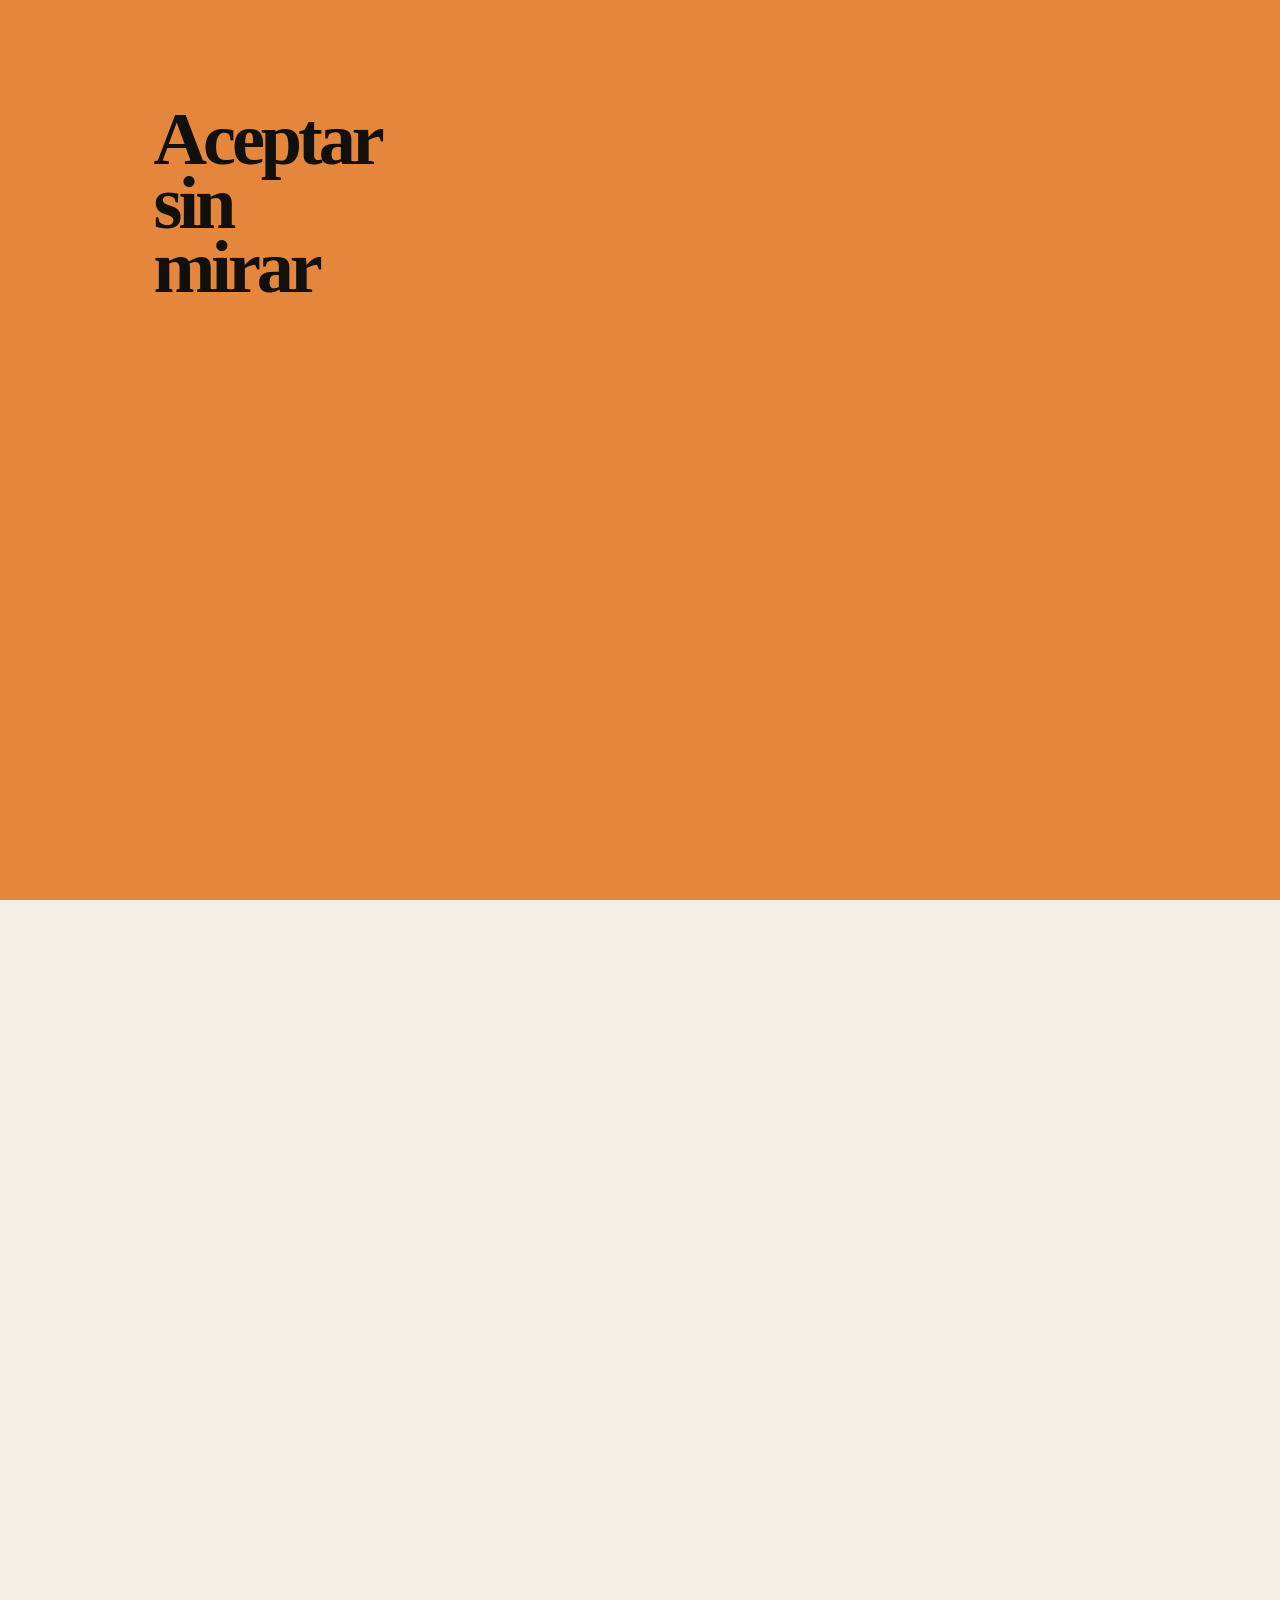
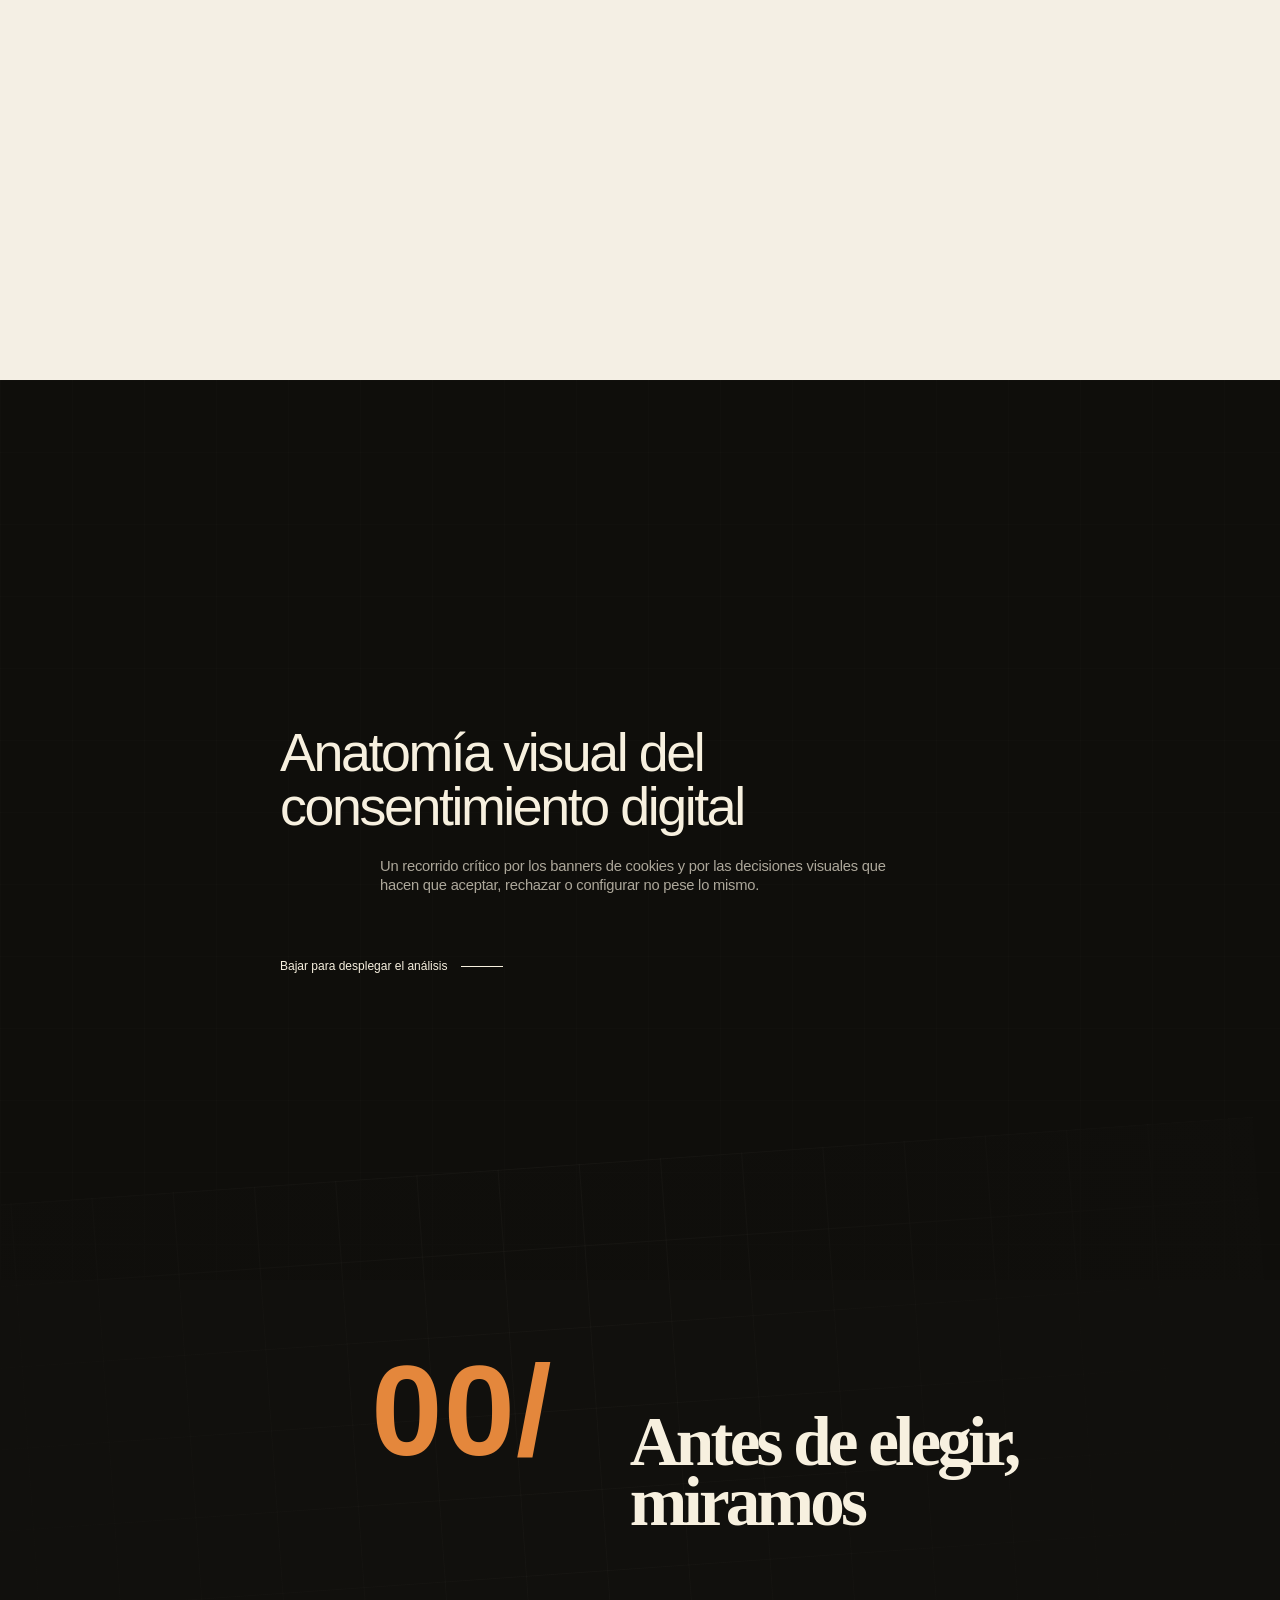
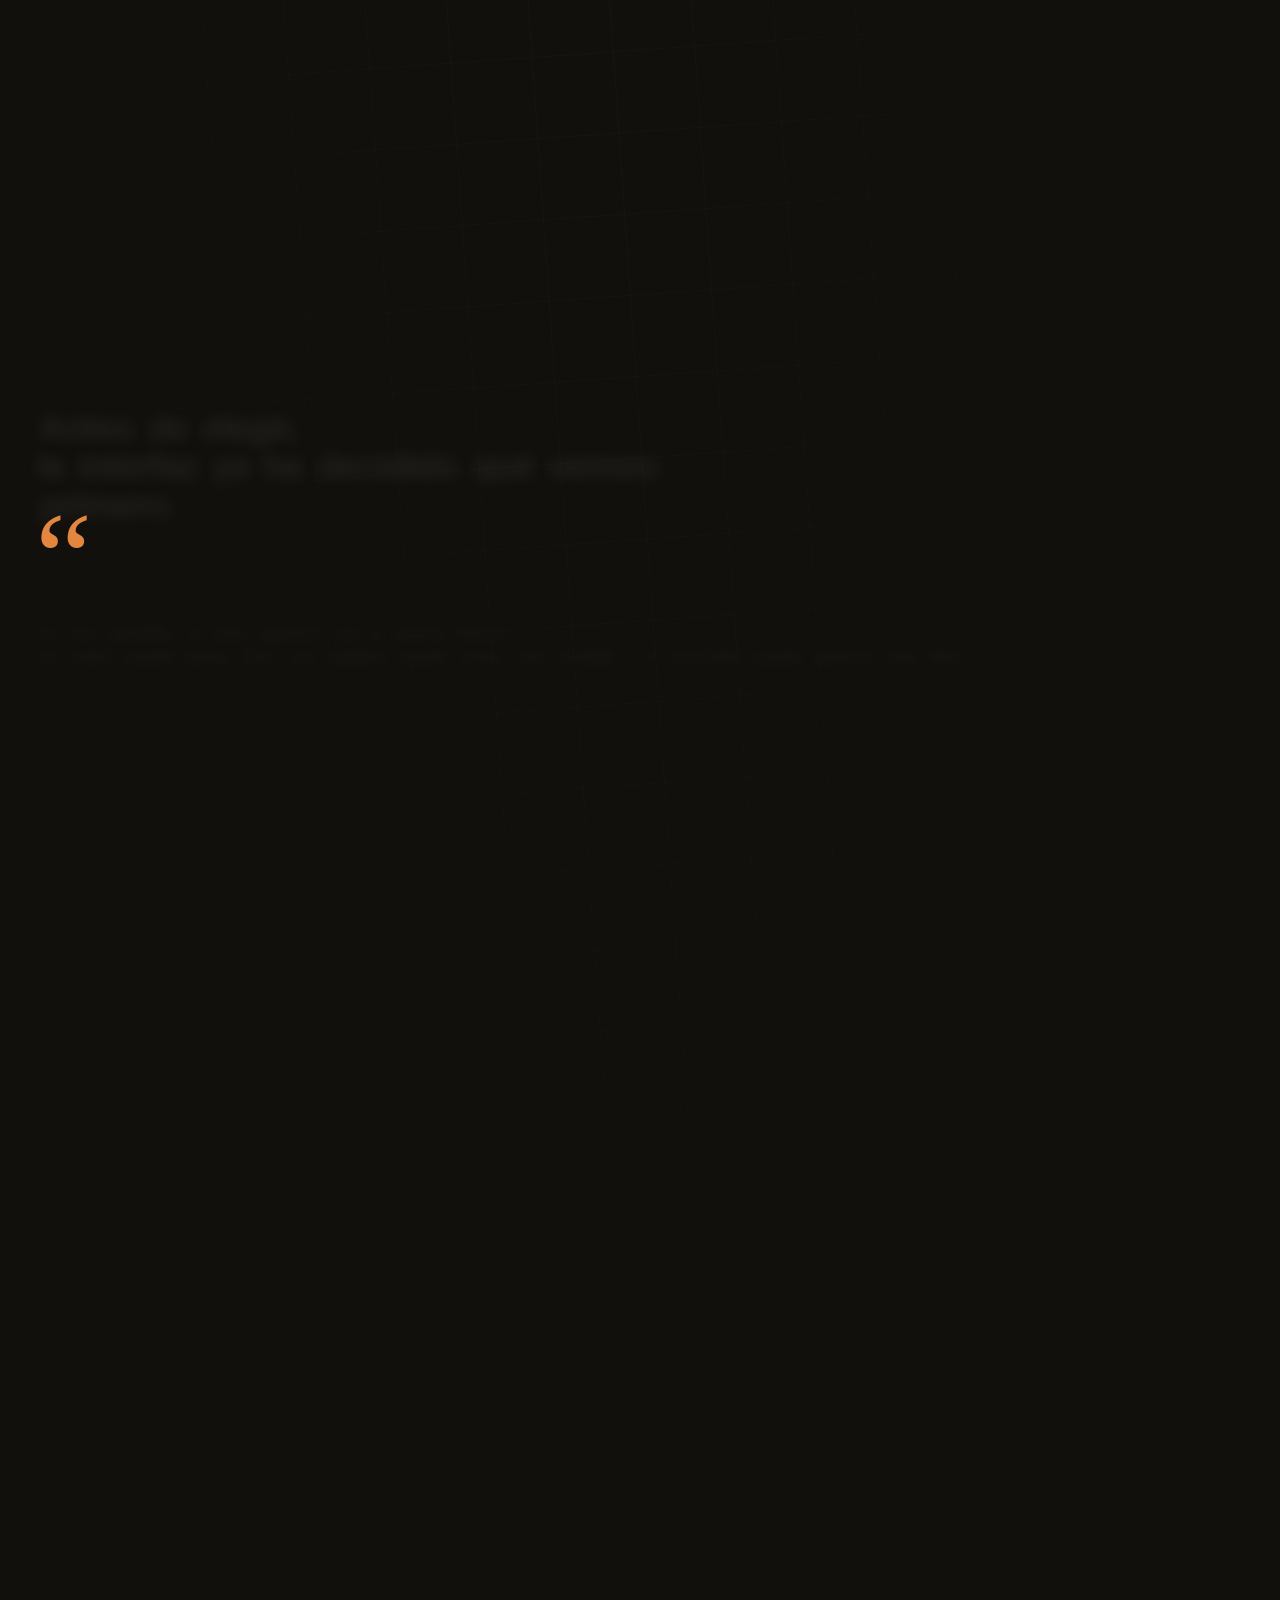
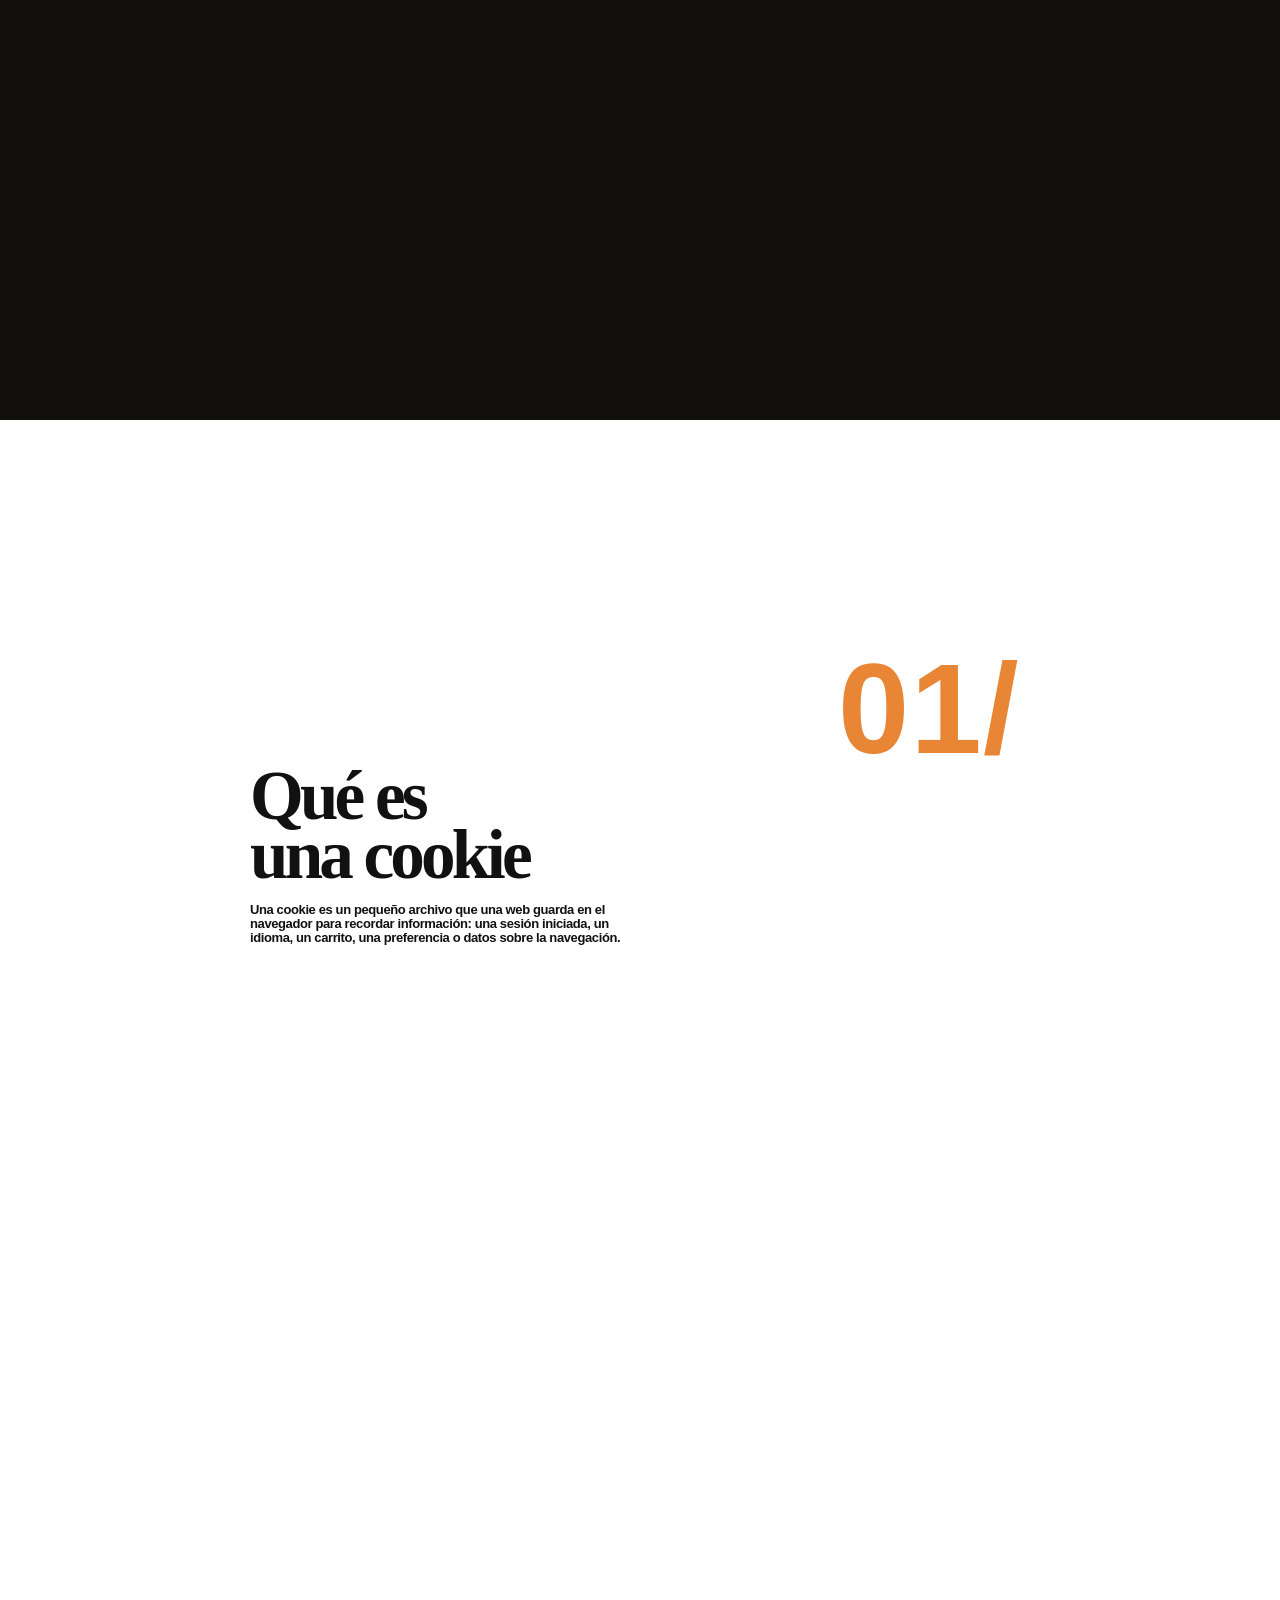
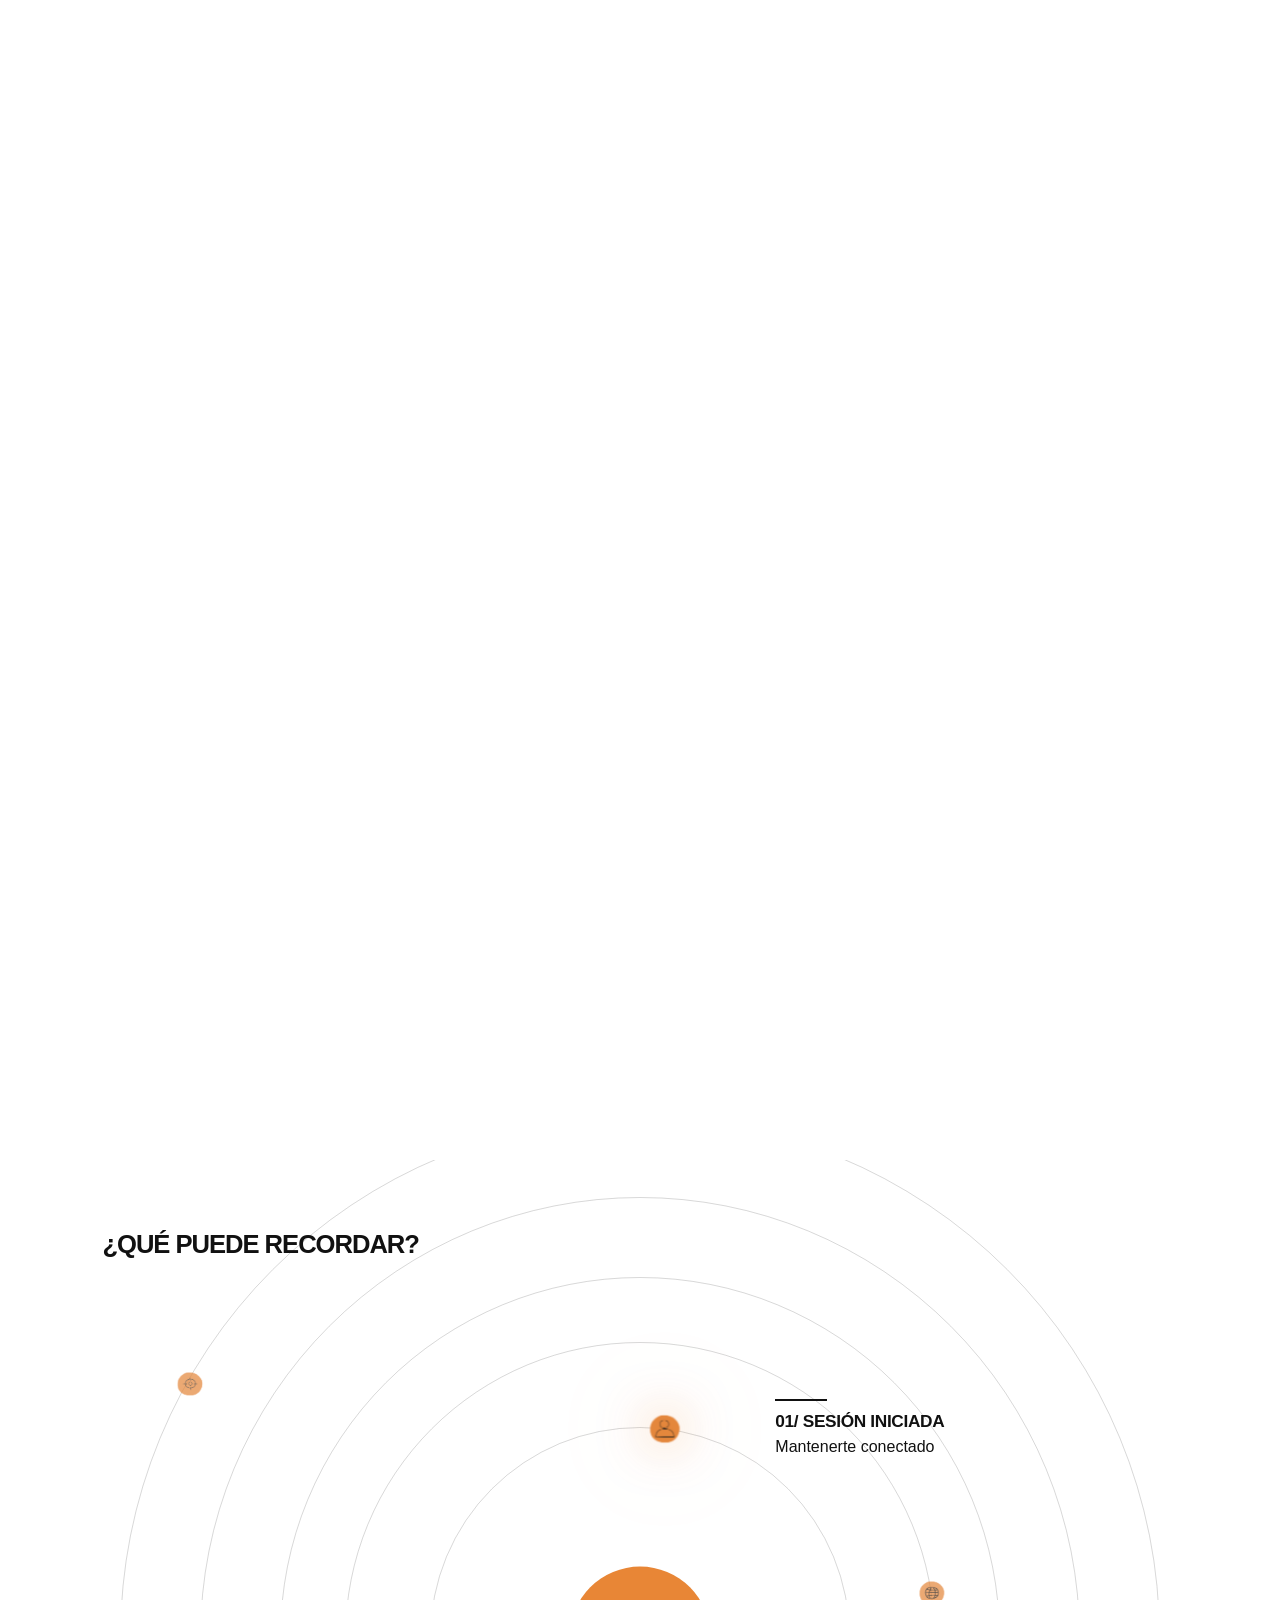
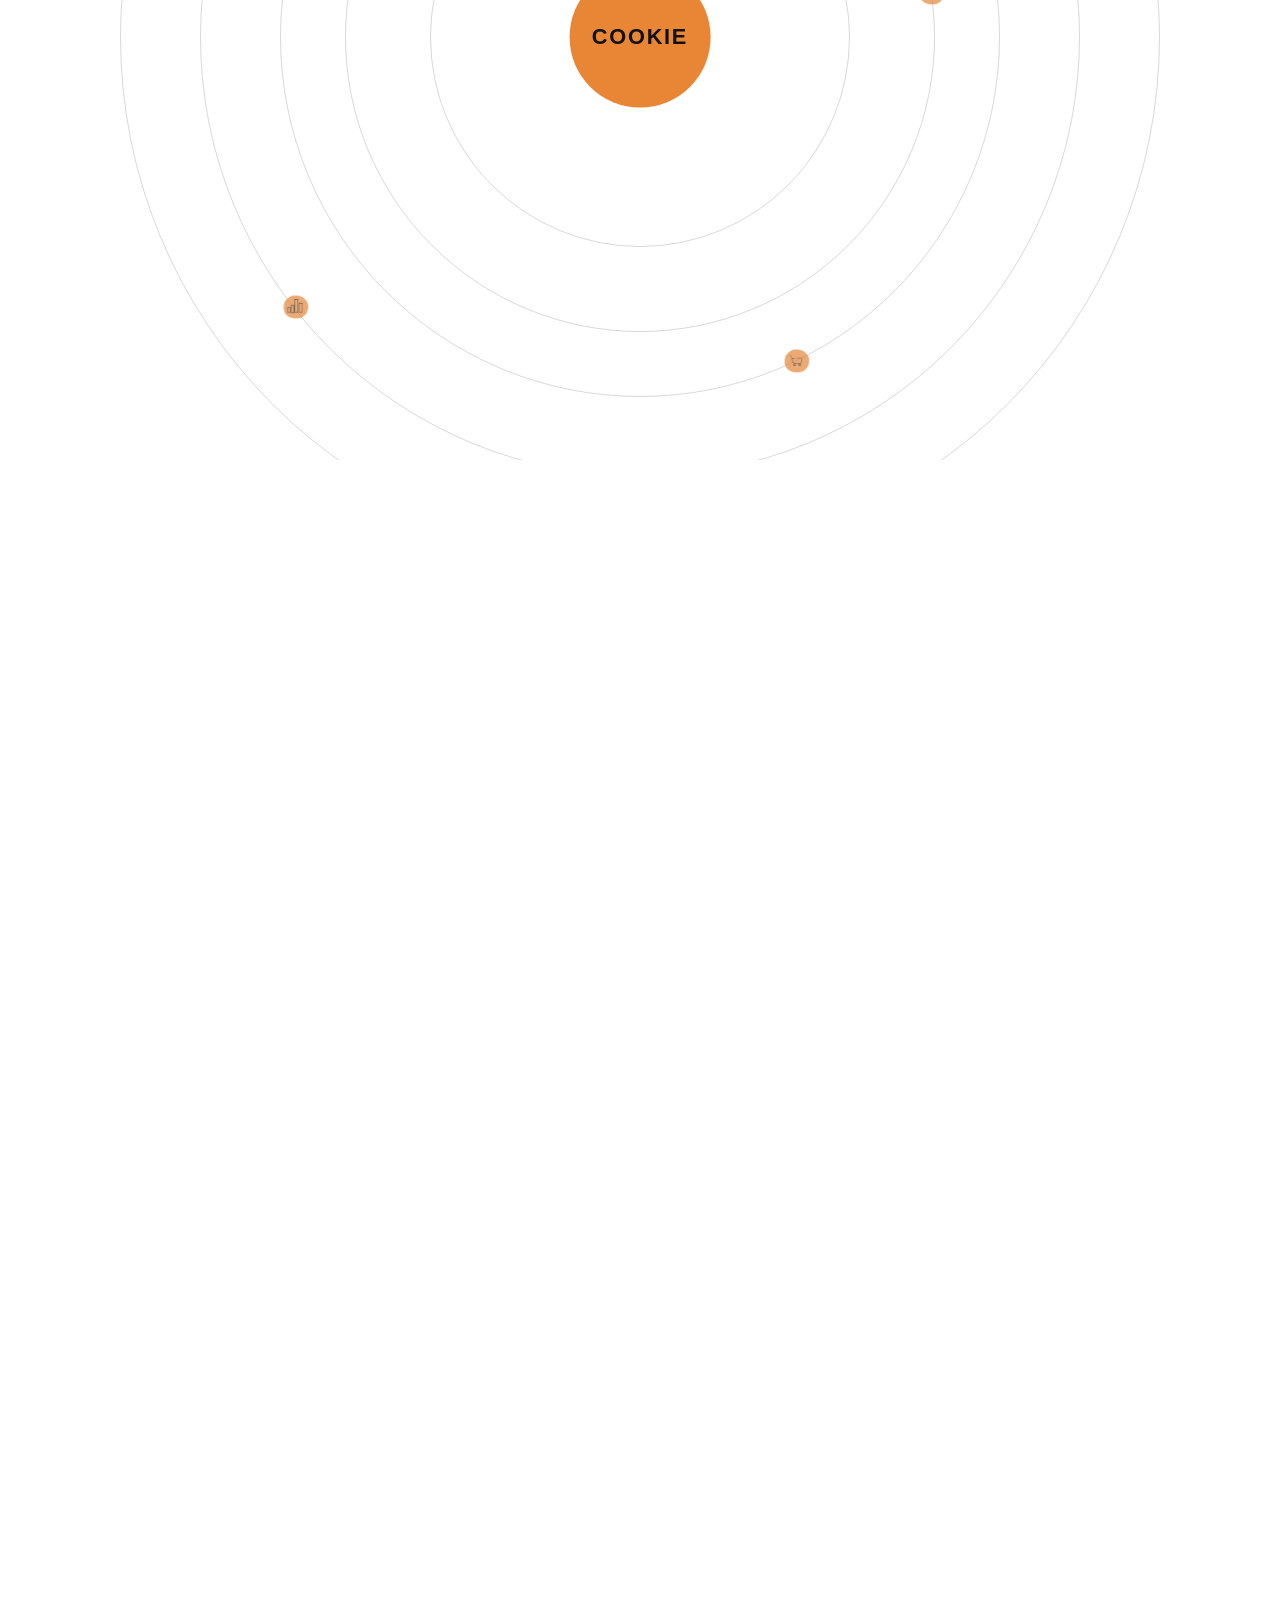
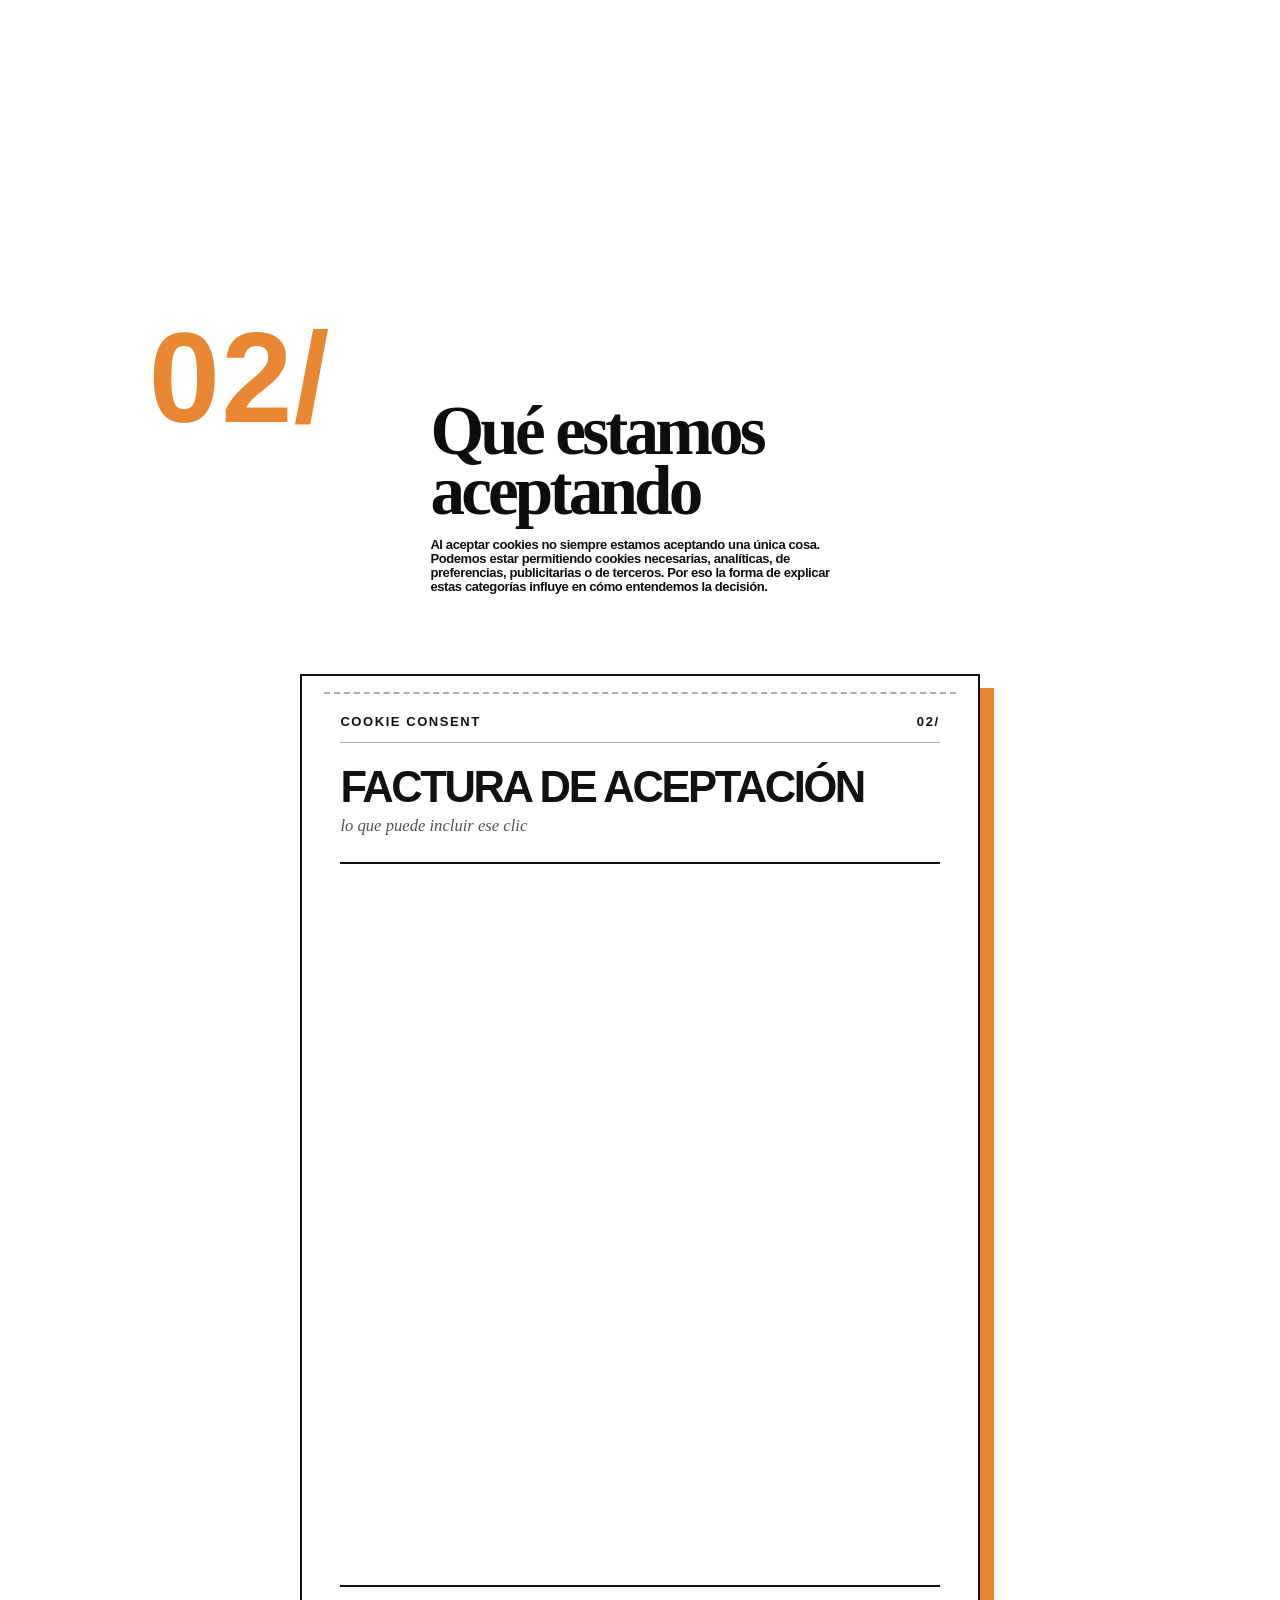
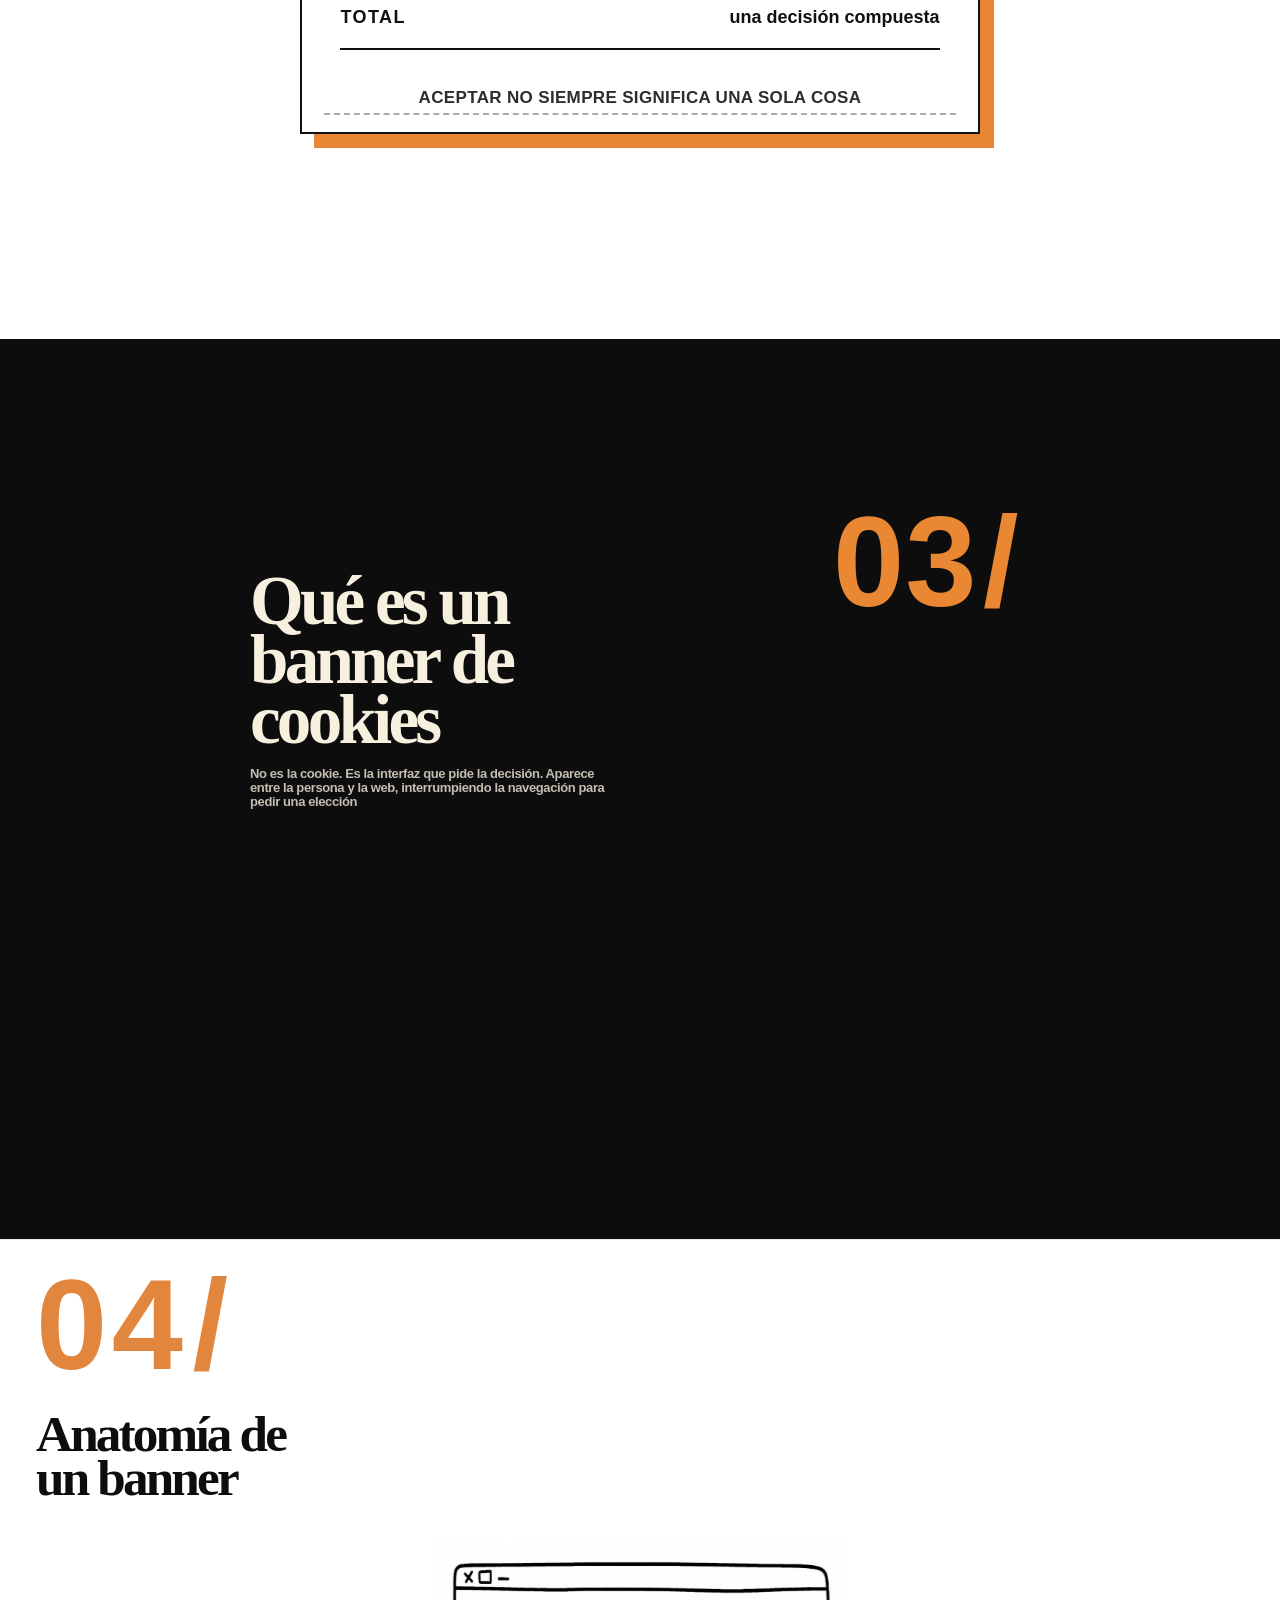
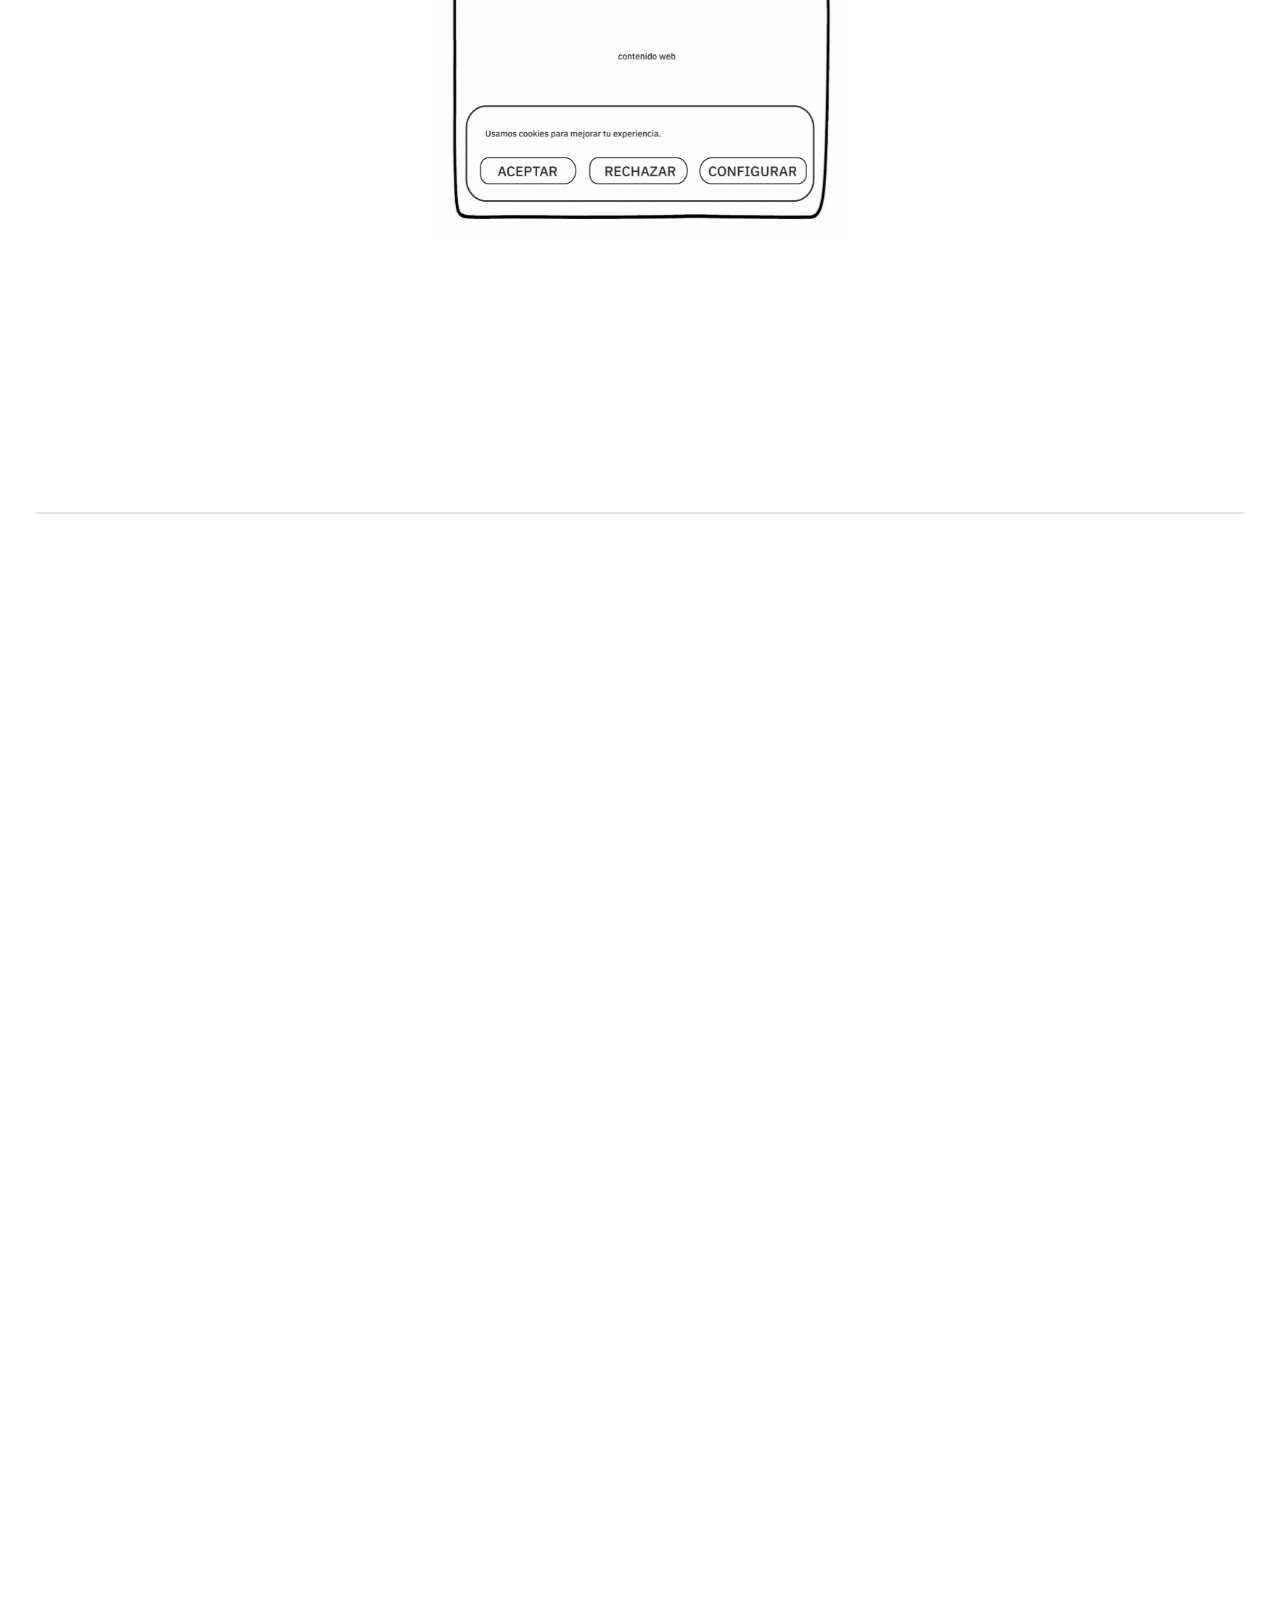
==== commit 1c1c72f6: "Add files via upload" ====
--- a/index.html
+++ b/index.html
@@ -357,23 +357,28 @@
 </section>
 </div>
 
-      <!-- 03 -->
-      <section id="apartado-03" class="chapter chapter-split">
-        <div class="chapter-number reveal">03</div>
-
-        <div class="chapter-copy reveal">
-          <h2>Qué es un<br>banner de<br>cookies</h2>
-          <p>
-            No es la cookie.
-Es la interfaz que pide 
-la decisión. Aparece entre la persona y la web, 
-interrumpiendo la navegación para 
-pedir una elección
-          </p>
-        </div>
-        </div>
-      </section>
-    </section>
+<!-- 03 -->
+<section id="apartado-03" class="chapter chapter-split">
+  <div class="chapter-number reveal">03</div>
+
+  <div class="chapter-copy reveal">
+    <h2>Qué es un<br>banner de<br>cookies</h2>
+    <p>
+      No es la cookie.
+      Es la interfaz que pide 
+      la decisión. Aparece entre la persona y la web, 
+      interrumpiendo la navegación para 
+      pedir una elección
+    </p>
+  </div>
+
+  <div class="banner-cookie-visual reveal">
+    <img
+      src="img/03_cookie.png"
+      alt="Ejemplo visual de un banner de cookies"
+    >
+  </div>
+</section>
 
     <!-- ANATOMÍA -->
     <section id="anatomia" class="chapter-group">
@@ -453,20 +458,33 @@
         </svg>
       </div>
 
-      <!-- Texto 4 / Acciones visibles -->
-      <div class="anatomy-second-mark mark-actions-wave">
-        <svg viewBox="0 0 600 180" preserveAspectRatio="none">
-          <path
-            d="M34,28
-               C96,8 210,22 296,18
-               C390,14 510,10 566,30
-               C590,72 580,126 550,150
-               C462,170 330,158 230,164
-               C130,170 52,160 28,132
-               C8,92 12,48 34,28Z"
-          />
-        </svg>
-      </div>
+<!-- Texto 4 / Acciones visibles -->
+<div class="anatomy-second-mark mark-actions-wave">
+  <svg viewBox="0 0 600 220" preserveAspectRatio="none">
+    <path
+      pathLength="100"
+      d="
+        M70,35
+        C110,10 150,60 190,35
+        C230,10 270,60 310,35
+        C350,10 390,60 430,35
+        C470,10 510,60 530,35
+
+        C575,60 500,90 530,110
+        C575,135 500,165 530,185
+
+        C490,210 450,160 410,185
+        C370,210 330,160 290,185
+        C250,210 210,160 170,185
+        C130,210 90,160 70,185
+
+        C25,160 100,130 70,110
+        C25,85 100,55 70,35
+        Z
+      "
+    />
+  </svg>
+</div>
 
       <!-- Texto 5 / Interruptores -->
       <div class="anatomy-second-mark mark-switch-halos">
@@ -797,7 +815,7 @@
   <div class="cookie-words-inner">
 
     <div class="cookie-words-header">
-      <div class="cookie-words-number reveal">08/</div>
+      <div class="cookie-words-number reveal">07/</div>
 
       <div class="cookie-words-copy reveal">
         <h2>Palabras que empujan<br>y palabras que cuidan</h2>
@@ -886,7 +904,7 @@
 <!-- DATOS -->
 <section id="apartado-09" class="chapter data-section data-section-editorial">
   <div class="data-editorial-header reveal">
-    <p class="data-editorial-number">09/</p>
+    <p class="data-editorial-number">08/</p>
 
     <h2>Datos</h2>
 
@@ -963,7 +981,7 @@
 
     <!-- CRITERIOS -->
     <section class="chapter synthesis-section" id="apartado-10">
-      <div class="chapter-number reveal">10</div>
+      <div class="chapter-number reveal">/</div>
 
       <div class="chapter-copy reveal">
         <h2>Diseño que empuja,<br>diseño que cuida.</h2>
@@ -1092,7 +1110,7 @@
   </button>
 
   <button class="push-config-button" type="button" data-push-close>
-    Guardar configuración
+    Guardar preferencias
   </button>
 
   <button class="push-config-secondary" type="button" data-push-close>
@@ -1191,7 +1209,7 @@
                   </button>
 
                   <button class="care-cookie-button" type="button" data-care-close>
-                    Guardar configuración
+                    Guardar preferencias
                   </button>
 
                   <button class="care-cookie-button" type="button" data-care-close>
--- a/styles.css
+++ b/styles.css
@@ -8432,62 +8432,85 @@
 
 /* =========================
    TEXTO 3 / ACCIONES VISIBLES
-   Marco alrededor de botones
+   Marco ondulado uniforme
 ========================= */
 
 .mark-actions-wave {
-  left: 40% !important;
-  top: 60% !important;
-  width: 29% !important;
-  height: 12% !important;
+  position: absolute;
+  left: 39.5%;
+  top: 59%;
+  width: 20%;
+  height: 17%;
+  z-index: 8;
+  pointer-events: none;
 
   opacity: 0;
-  transform: scale(0.96) !important;
-  transition:
-    opacity 0.35s ease,
-    transform 0.35s ease;
+  transform: scale(0.97);
+  transition: opacity 0.35s ease, transform 0.35s ease;
 }
 
 .mark-actions-wave svg {
-  width: 100% !important;
-  height: 100% !important;
-  overflow: visible !important;
-  display: block !important;
+  width: 100%;
+  height: 100%;
+  overflow: visible;
+  display: block;
 }
 
 .mark-actions-wave path {
-  fill: none !important;
-  stroke: #e88636 !important;
-  stroke-width: 5 !important;
-  stroke-linecap: round !important;
-  stroke-linejoin: round !important;
-
-  stroke-dasharray: 1700;
-  stroke-dashoffset: 1700;
+  fill: none;
+  stroke: #e88636;
+  stroke-width: 5;
+  stroke-linecap: round;
+  stroke-linejoin: round;
+  vector-effect: non-scaling-stroke;
+
+  stroke-dasharray: 100;
+  stroke-dashoffset: 100;
 }
 
 .anatomy-fullscreen-section[data-anatomy-mark="actions"] .mark-actions-wave {
   opacity: 1;
-  transform: scale(1) !important;
+  transform: scale(1);
 }
 
 .anatomy-fullscreen-section[data-anatomy-mark="actions"] .mark-actions-wave path {
   animation:
-    drawActionsWave 0.9s ease forwards,
-    wobbleActionsWave 2.4s ease-in-out 0.9s infinite;
-}
-
-
-/* =========================
-   TEXTO 5 / INTERRUPTORES
+    drawActionsWave 0.85s ease forwards,
+    floatActionsWave 2.4s ease-in-out 0.85s infinite;
+}
+
+@keyframes drawActionsWave {
+  to {
+    stroke-dashoffset: 0;
+  }
+}
+
+@keyframes floatActionsWave {
+  0%, 100% {
+    transform: translateY(0) rotate(0deg);
+  }
+  25% {
+    transform: translateY(-1px) rotate(-0.25deg);
+  }
+  50% {
+    transform: translateY(1px) rotate(0.25deg);
+  }
+  75% {
+    transform: translateY(-1px) rotate(-0.15deg);
+  }
+}
+
+
+/* =========================
+   TEXTO 4 / INTERRUPTORES
    Halos sobre switches
 ========================= */
 
 .mark-switch-halos {
-  left: 61% !important;
-  top: 26% !important;
-  width: 28% !important;
-  height: 48% !important;
+  left: 53.7% !important;
+  top: 35% !important;
+  width: 18% !important;
+  height: 25% !important;
 
   opacity: 0;
   transition: opacity 0.3s ease;
@@ -8549,14 +8572,14 @@
 
 
 /* =========================
-   TEXTO 6 / ESTADOS ON / OFF
+   TEXTO 5 / ESTADOS ON / OFF
 ========================= */
 
 .mark-switch-states {
-  left: 60% !important;
-  top: 25% !important;
-  width: 30% !important;
-  height: 52% !important;
+  left: 53.7% !important;
+  top: 33.9% !important;
+  width: 15% !important;
+  height: 18% !important;
 
   opacity: 0;
   transition: opacity 0.3s ease;
@@ -8569,6 +8592,8 @@
 
   border: 3px solid #e88636 !important;
   border-radius: 999px !important;
+  transform: scale(0.80) !important;
+  transform-origin: center center !important;
 }
 
 .mark-switch-states span::after {
@@ -8736,4 +8761,1523 @@
 
   background: #e88636 !important;
   border-radius: 999px !important;
+}
+
+/* =========================
+   03 / IMAGEN BANNER COOKIE
+   Sin mover texto ni número
+========================= */
+
+#apartado-03 {
+  position: relative !important;
+  overflow: hidden !important;
+}
+
+/* Imagen colocada libremente dentro de la sección */
+#apartado-03 .banner-cookie-visual {
+  position: absolute !important;
+
+  left: 38.8% !important;
+  top: 72% !important;
+
+  width: min(840px, 58vw) !important;
+  max-width: none !important;
+
+  transform: translateY(-50%) !important;
+
+  z-index: 1 !important;
+  pointer-events: none !important;
+}
+
+#apartado-03 .banner-cookie-visual img {
+  display: block !important;
+  width: 100% !important;
+  height: auto !important;
+
+  object-fit: contain !important;
+  user-select: none !important;
+}
+
+/* Aseguramos que texto y número sigan por encima si se cruzan */
+#apartado-03 .chapter-number,
+#apartado-03 .chapter-copy {
+  position: relative !important;
+  z-index: 2 !important;
+}
+
+/* =========================
+   06 / FIX SINCRONÍA SCROLL
+   Recorrido estable y sin mezclarse con 08
+========================= */
+
+#apartado-06.cookie-route-section {
+  position: relative !important;
+  width: 100vw !important;
+  max-width: none !important;
+
+  margin-left: calc(50% - 50vw) !important;
+  margin-right: calc(50% - 50vw) !important;
+
+  background: #ffffff !important;
+  color: #111111 !important;
+
+  overflow: visible !important;
+  z-index: 5 !important;
+}
+
+/* Cabecera 06: pasa primero, sin mezclarse con la animación */
+#apartado-06 .cookie-route-main-header {
+  position: relative !important;
+  z-index: 2 !important;
+
+  width: min(1180px, calc(100vw - 96px)) !important;
+  margin: 0 auto !important;
+
+  padding:
+    clamp(90px, 8vw, 140px)
+    0
+    clamp(100px, 10vw, 150px) !important;
+
+  box-sizing: border-box !important;
+}
+
+/* La zona animada tiene su propio recorrido vertical */
+#apartado-06 .cookie-route-stage {
+  position: relative !important;
+
+  min-height: 460vh !important;
+
+  background: #ffffff !important;
+  color: #111111 !important;
+
+  z-index: 6 !important;
+  overflow: visible !important;
+}
+
+/* Sticky solo para los recorridos */
+#apartado-06 .cookie-route-sticky {
+  position: sticky !important;
+  top: 0 !important;
+
+  height: 100vh !important;
+  min-height: 100vh !important;
+
+  display: flex !important;
+  align-items: center !important;
+
+  overflow: hidden !important;
+  background: #ffffff !important;
+
+  padding:
+    clamp(40px, 5vw, 70px)
+    max(6vw, calc((100vw - 1180px) / 2)) !important;
+
+  box-sizing: border-box !important;
+  z-index: 7 !important;
+}
+
+/* El contenido aparece cuando el JS lo active */
+#apartado-06 .cookie-route-content {
+  width: min(1180px, calc(100vw - 96px)) !important;
+  margin: 0 auto !important;
+
+  opacity: 0 !important;
+  visibility: hidden !important;
+  transform: translateY(28px) !important;
+
+  transition:
+    opacity 0.45s ease,
+    transform 0.45s ease,
+    visibility 0.45s ease !important;
+}
+
+#apartado-06 .cookie-route-content.is-visible {
+  opacity: 1 !important;
+  visibility: visible !important;
+  transform: translateY(0) !important;
+}
+
+/* Ocultar todo por defecto */
+#apartado-06 .cookie-route-heading,
+#apartado-06 .route-step,
+#apartado-06 .route-arrow,
+#apartado-06 .cookie-route-caption-long {
+  opacity: 0 !important;
+  visibility: hidden !important;
+  transform: translateY(24px) !important;
+
+  transition:
+    opacity 0.42s ease,
+    transform 0.42s ease,
+    visibility 0.42s ease !important;
+}
+
+/* Visible solo cuando el JS añade .is-visible */
+#apartado-06 .cookie-route-heading.is-visible,
+#apartado-06 .route-step.is-visible,
+#apartado-06 .route-arrow.is-visible,
+#apartado-06 .cookie-route-caption-long.is-visible {
+  opacity: 1 !important;
+  visibility: visible !important;
+  transform: translateY(0) !important;
+}
+
+/* Recorrido largo oculto hasta su momento */
+#apartado-06 .cookie-route-long {
+  opacity: 0 !important;
+  visibility: hidden !important;
+  transform: translateY(34px) !important;
+
+  margin-top: clamp(90px, 10vw, 140px) !important;
+
+  transition:
+    opacity 0.45s ease,
+    transform 0.45s ease,
+    visibility 0.45s ease !important;
+}
+
+#apartado-06 .cookie-route-long.is-visible {
+  opacity: 1 !important;
+  visibility: visible !important;
+  transform: translateY(0) !important;
+}
+
+/* Que la sección 08 no se cuele visualmente por debajo */
+#recorridos {
+  position: relative !important;
+  background: #ffffff !important;
+}
+
+/* =========================
+   06 / FIX TÍTULO RECORRIDO CORTO CORTADO
+========================= */
+
+/* Mientras el recorrido largo no toca, no ocupa espacio */
+#apartado-06 .cookie-route-long:not(.is-visible) {
+  display: none !important;
+}
+
+/* Cuando toca, vuelve a aparecer */
+#apartado-06 .cookie-route-long.is-visible {
+  display: block !important;
+}
+
+/* Bajamos un poco el bloque corto para que el título respire */
+#apartado-06 .cookie-route-short {
+  padding-top: clamp(40px, 5vh, 70px) !important;
+}
+
+/* =========================
+   06 / FIX SALTO ENTRE RECORRIDO CORTO Y LARGO
+   Sin display none, transición suave
+========================= */
+
+/* Creamos un tablero fijo dentro del sticky */
+#apartado-06 .cookie-route-content {
+  position: relative !important;
+  min-height: min(760px, 82vh) !important;
+}
+
+/* Los dos recorridos viven en el mismo tablero */
+#apartado-06 .cookie-route-short,
+#apartado-06 .cookie-route-long {
+  position: absolute !important;
+  left: 0 !important;
+  right: 0 !important;
+
+  display: block !important;
+
+  transition:
+    opacity 0.55s ease,
+    transform 0.55s ease,
+    visibility 0.55s ease !important;
+}
+
+/* Recorrido corto: un poco más abajo para que no se corte */
+#apartado-06 .cookie-route-short {
+  top: clamp(34px, 5vh, 70px) !important;
+
+  opacity: 1 !important;
+  visibility: visible !important;
+  transform: translateY(0) !important;
+}
+
+/* Recorrido largo: preparado, pero invisible */
+#apartado-06 .cookie-route-long,
+#apartado-06 .cookie-route-long:not(.is-visible) {
+  top: clamp(34px, 5vh, 70px) !important;
+
+  display: block !important;
+
+  opacity: 0 !important;
+  visibility: hidden !important;
+  transform: translateY(70px) !important;
+
+  margin-top: 0 !important;
+}
+
+/* Cuando toca el recorrido largo, entra como scroll suave */
+#apartado-06 .cookie-route-long.is-visible {
+  display: block !important;
+
+  opacity: 1 !important;
+  visibility: visible !important;
+  transform: translateY(0) !important;
+}
+
+/* Cuando entra el recorrido largo, el corto sale suavemente */
+#apartado-06 .cookie-route-content:has(.cookie-route-long.is-visible) .cookie-route-short {
+  opacity: 0 !important;
+  visibility: hidden !important;
+  transform: translateY(-55px) !important;
+}
+
+/* =========================
+   06 / REDUCIR ESPACIO ANTES DE LA SIGUIENTE SECCIÓN
+========================= */
+
+/* Quitamos alturas antiguas demasiado largas */
+#apartado-06.cookie-route-section {
+  min-height: auto !important;
+  padding-bottom: 0 !important;
+  margin-bottom: 0 !important;
+}
+
+/* Esta es la duración real de la animación */
+#apartado-06 .cookie-route-stage {
+  min-height: 360vh !important;
+  margin-bottom: 0 !important;
+  padding-bottom: 0 !important;
+}
+
+/* El sticky no deja aire extra al final */
+#apartado-06 .cookie-route-sticky {
+  margin-bottom: 0 !important;
+  padding-bottom: clamp(30px, 4vw, 60px) !important;
+}
+
+/* El contenido interno tampoco añade espacio final */
+#apartado-06 .cookie-route-content {
+  margin-bottom: 0 !important;
+}
+
+/* =========================
+   10 / FIX SECCIÓN FAKE WEB FINAL
+   Recuperar fondo negro y ancho completo
+========================= */
+
+#apartado-10,
+.synthesis-section {
+  position: relative !important;
+
+  width: 100vw !important;
+  max-width: none !important;
+  min-height: 100vh !important;
+
+  margin-left: calc(50% - 50vw) !important;
+  margin-right: calc(50% - 50vw) !important;
+
+  background: #0f0e0b !important;
+  color: #f7f0df !important;
+
+  overflow: hidden !important;
+  box-sizing: border-box !important;
+
+  padding:
+    clamp(120px, 14vh, 190px)
+    max(7vw, calc((100vw - 1180px) / 2))
+    clamp(120px, 14vh, 190px) !important;
+}
+
+/* Recuperar color del título y texto */
+#apartado-10 h2,
+.synthesis-section h2 {
+  color: #f7f0df !important;
+}
+
+#apartado-10 p,
+.synthesis-section p {
+  color: rgba(247, 240, 223, 0.78) !important;
+}
+
+/* Mantener los botones por encima del fondo */
+#apartado-10 .synthesis-buttons,
+.synthesis-section .synthesis-buttons {
+  position: relative !important;
+  z-index: 3 !important;
+}
+
+/* Mantener el popup por encima cuando se abre */
+#apartado-10 .fake-popup-window,
+.synthesis-section .fake-popup-window {
+  z-index: 30 !important;
+}
+
+#apartado-10::after,
+.synthesis-section::after {
+  z-index: 20 !important;
+}
+
+/* =========================
+   10 / FAKE POPUP EMPUJAR - FIX ESTILO
+   No toca la lógica, solo composición
+========================= */
+
+/* La ventana baja un poco para que no se corte la barra superior */
+#apartado-10 .fake-popup-window,
+.synthesis-section .fake-popup-window {
+  top: clamp(38px, 5vh, 64px) !important;
+  bottom: clamp(28px, 4vh, 46px) !important;
+  left: clamp(22px, 3vw, 42px) !important;
+  right: clamp(22px, 3vw, 42px) !important;
+
+  height: auto !important;
+  max-height: none !important;
+
+  overflow: hidden !important;
+}
+
+/* El contenido interior ocupa bien el alto disponible */
+#apartado-10 .fake-popup-content,
+.synthesis-section .fake-popup-content {
+  position: relative !important;
+  height: 100% !important;
+  min-height: 0 !important;
+  overflow: hidden !important;
+}
+
+/* Página empujar */
+#apartado-10 .fake-webpage-empujar,
+.synthesis-section .fake-webpage-empujar {
+  position: relative !important;
+  width: 100% !important;
+  height: 100% !important;
+  min-height: 100% !important;
+
+  overflow: hidden !important;
+  background: #f4efe4 !important;
+}
+
+/* Fondo de la fake web, detrás del banner */
+#apartado-10 .push-fake-site,
+.synthesis-section .push-fake-site {
+  position: relative !important;
+  z-index: 1 !important;
+
+  padding: clamp(70px, 8vw, 120px) clamp(54px, 8vw, 120px) !important;
+}
+
+/* El overlay de cookie ocupa toda la fake web */
+#apartado-10 .push-cookie-screen,
+.synthesis-section .push-cookie-screen {
+  position: absolute !important;
+  inset: 0 !important;
+
+  width: 100% !important;
+  height: 100% !important;
+
+  align-items: center !important;
+  justify-items: center !important;
+
+  padding: clamp(42px, 5vw, 76px) !important;
+
+  z-index: 10 !important;
+  pointer-events: none !important;
+}
+
+/* Cuando está activa, se comporta como pantalla central */
+#apartado-10 .push-cookie-screen.is-active,
+.synthesis-section .push-cookie-screen.is-active {
+  display: grid !important;
+  pointer-events: auto !important;
+}
+
+/* Banner empujar: recuperamos composición limpia */
+#apartado-10 .push-cookie-banner,
+.synthesis-section .push-cookie-banner {
+  position: relative !important;
+  z-index: 12 !important;
+
+  width: min(860px, 72vw) !important;
+  min-height: clamp(430px, 54vh, 620px) !important;
+
+  display: grid !important;
+  grid-template-rows: auto auto 1fr !important;
+  align-content: center !important;
+
+  padding:
+    clamp(48px, 5vw, 76px)
+    clamp(54px, 6vw, 92px) !important;
+
+  border: 2.5px solid #11100d !important;
+  border-radius: clamp(36px, 5vw, 58px) !important;
+
+  background: #f4efe4 !important;
+  color: #11100d !important;
+
+  overflow: visible !important;
+  box-shadow: none !important;
+}
+
+/* Kicker visible */
+#apartado-10 .push-cookie-kicker,
+.synthesis-section .push-cookie-kicker {
+  display: block !important;
+
+  margin: 0 0 clamp(20px, 2vw, 30px) 0 !important;
+
+  font-family: Helvetica, Arial, sans-serif !important;
+  font-size: clamp(17px, 1.3vw, 23px) !important;
+  line-height: 1 !important;
+  font-weight: 900 !important;
+  letter-spacing: 0.03em !important;
+  text-transform: uppercase !important;
+
+  color: #11100d !important;
+
+  opacity: 1 !important;
+  visibility: visible !important;
+  transform: none !important;
+}
+
+/* Texto: que deje de quedar escondido/cortado */
+#apartado-10 .push-cookie-text,
+.synthesis-section .push-cookie-text {
+  display: block !important;
+
+  max-width: 680px !important;
+  margin: 0 auto !important;
+
+  font-family: Helvetica, Arial, sans-serif !important;
+  font-size: clamp(20px, 1.7vw, 27px) !important;
+  line-height: 1.22 !important;
+  font-weight: 800 !important;
+  text-align: center !important;
+
+  color: #11100d !important;
+  background: transparent !important;
+
+  opacity: 1 !important;
+  visibility: visible !important;
+  transform: none !important;
+  filter: none !important;
+}
+
+/* Enlace configurar dentro del texto */
+#apartado-10 .push-config-link,
+.synthesis-section .push-config-link {
+  color: #11100d !important;
+  font: inherit !important;
+  font-weight: 900 !important;
+  text-decoration: underline !important;
+  background: transparent !important;
+}
+
+/* Botón aceptar centrado y dominante */
+#apartado-10 .push-cookie-actions,
+.synthesis-section .push-cookie-actions {
+  display: flex !important;
+  justify-content: center !important;
+  align-items: end !important;
+
+  margin-top: clamp(70px, 8vh, 120px) !important;
+}
+
+#apartado-10 .push-accept-button,
+.synthesis-section .push-accept-button {
+  width: min(420px, 82%) !important;
+
+  padding: clamp(18px, 2vw, 26px) 34px !important;
+
+  border: 2.5px solid #11100d !important;
+  border-radius: 24px !important;
+
+  background: #e88636 !important;
+  color: #11100d !important;
+
+  font-family: Helvetica, Arial, sans-serif !important;
+  font-size: clamp(34px, 4vw, 54px) !important;
+  line-height: 1 !important;
+  font-weight: 900 !important;
+  letter-spacing: 0.04em !important;
+  text-transform: uppercase !important;
+
+  box-shadow: inset 0 0 0 5px #f4efe4 !important;
+}
+
+/* =========================
+   10 / EMPUJAR - BANNER INFERIOR + POPUP SIN CORTAR
+========================= */
+
+/* La fake popup se coloca respecto a la pantalla, no a la sección */
+#apartado-10 .fake-popup-window,
+.synthesis-section .fake-popup-window {
+  position: fixed !important;
+
+  top: clamp(24px, 4vh, 46px) !important;
+  bottom: clamp(24px, 4vh, 46px) !important;
+  left: clamp(24px, 3vw, 44px) !important;
+  right: clamp(24px, 3vw, 44px) !important;
+
+  height: auto !important;
+  max-height: none !important;
+
+  overflow: hidden !important;
+}
+
+/* La pantalla de la cookie EMPUJAR vuelve abajo */
+#apartado-10 .push-cookie-screen,
+.synthesis-section .push-cookie-screen {
+  position: absolute !important;
+  inset: 0 !important;
+
+  display: none !important;
+  align-items: end !important;
+  justify-items: center !important;
+
+  padding:
+    clamp(24px, 3vw, 42px)
+    clamp(34px, 5vw, 72px)
+    clamp(34px, 5vh, 64px) !important;
+
+  pointer-events: none !important;
+  z-index: 10 !important;
+}
+
+#apartado-10 .push-cookie-screen.is-active,
+.synthesis-section .push-cookie-screen.is-active {
+  display: grid !important;
+  pointer-events: auto !important;
+}
+
+/* Banner inferior: ancho, rectangular, con esquinas suaves */
+#apartado-10 .push-cookie-banner,
+.synthesis-section .push-cookie-banner {
+  width: min(1040px, 92%) !important;
+  min-height: auto !important;
+
+  display: grid !important;
+  grid-template-columns: minmax(0, 1fr) auto !important;
+  grid-template-rows: auto auto !important;
+  column-gap: clamp(34px, 5vw, 70px) !important;
+  row-gap: 14px !important;
+  align-items: center !important;
+
+  padding:
+    clamp(30px, 3vw, 46px)
+    clamp(38px, 5vw, 70px) !important;
+
+  border: 2.5px solid #11100d !important;
+  border-radius: clamp(32px, 3.8vw, 54px) !important;
+
+  background: #f4efe4 !important;
+  color: #11100d !important;
+
+  box-shadow: none !important;
+  overflow: visible !important;
+}
+
+/* Título pequeño */
+#apartado-10 .push-cookie-kicker,
+.synthesis-section .push-cookie-kicker {
+  grid-column: 1 / 2 !important;
+  grid-row: 1 !important;
+
+  margin: 0 !important;
+
+  font-family: Helvetica, Arial, sans-serif !important;
+  font-size: clamp(17px, 1.4vw, 24px) !important;
+  line-height: 1 !important;
+  font-weight: 900 !important;
+  letter-spacing: 0.03em !important;
+  text-transform: uppercase !important;
+
+  color: #11100d !important;
+  opacity: 1 !important;
+  visibility: visible !important;
+}
+
+/* Texto visible y alineado a la izquierda */
+#apartado-10 .push-cookie-text,
+.synthesis-section .push-cookie-text {
+  grid-column: 1 / 2 !important;
+  grid-row: 2 !important;
+
+  max-width: 720px !important;
+  margin: 0 !important;
+
+  font-family: Helvetica, Arial, sans-serif !important;
+  font-size: clamp(18px, 1.65vw, 26px) !important;
+  line-height: 1.22 !important;
+  font-weight: 800 !important;
+  text-align: left !important;
+
+  color: #11100d !important;
+  background: transparent !important;
+
+  opacity: 1 !important;
+  visibility: visible !important;
+  transform: none !important;
+  filter: none !important;
+}
+
+/* Botón a la derecha */
+#apartado-10 .push-cookie-actions,
+.synthesis-section .push-cookie-actions {
+  grid-column: 2 / 3 !important;
+  grid-row: 1 / 3 !important;
+
+  display: flex !important;
+  align-items: center !important;
+  justify-content: center !important;
+
+  margin: 0 !important;
+}
+
+#apartado-10 .push-accept-button,
+.synthesis-section .push-accept-button {
+  width: min(360px, 28vw) !important;
+
+  padding:
+    clamp(16px, 1.8vw, 24px)
+    clamp(28px, 3vw, 44px) !important;
+
+  border: 2.5px solid #11100d !important;
+  border-radius: 24px !important;
+
+  background: #e88636 !important;
+  color: #11100d !important;
+
+  font-family: Helvetica, Arial, sans-serif !important;
+  font-size: clamp(31px, 3.4vw, 50px) !important;
+  line-height: 1 !important;
+  font-weight: 900 !important;
+  letter-spacing: 0.04em !important;
+  text-transform: uppercase !important;
+
+  box-shadow: inset 0 0 0 5px #f4efe4 !important;
+}
+
+/* =========================
+   10 / EMPUJAR - BANNER MÁS ALTO
+   Texto arriba + botón abajo
+========================= */
+
+#apartado-10 .fake-webpage-empujar .push-cookie-banner,
+.synthesis-section .fake-webpage-empujar .push-cookie-banner {
+  width: min(1120px, 86%) !important;
+  min-height: clamp(250px, 28vh, 340px) !important;
+
+  display: grid !important;
+  grid-template-columns: 1fr !important;
+  grid-template-rows: auto auto 1fr auto !important;
+
+  align-items: start !important;
+  justify-items: center !important;
+
+  padding:
+    clamp(34px, 4vh, 52px)
+    clamp(56px, 6vw, 92px)
+    clamp(30px, 4vh, 48px) !important;
+
+  border-radius: clamp(34px, 4vw, 54px) !important;
+}
+
+/* Kicker arriba */
+#apartado-10 .fake-webpage-empujar .push-cookie-kicker,
+.synthesis-section .fake-webpage-empujar .push-cookie-kicker {
+  grid-column: 1 !important;
+  grid-row: 1 !important;
+
+  width: 100% !important;
+  margin: 0 0 clamp(18px, 2vh, 28px) 0 !important;
+
+  text-align: left !important;
+}
+
+/* Texto debajo del kicker */
+#apartado-10 .fake-webpage-empujar .push-cookie-text,
+.synthesis-section .fake-webpage-empujar .push-cookie-text {
+  grid-column: 1 !important;
+  grid-row: 2 !important;
+
+  width: 100% !important;
+  max-width: 720px !important;
+
+  margin: 0 !important;
+  text-align: left !important;
+}
+
+/* Botón abajo dentro del banner */
+#apartado-10 .fake-webpage-empujar .push-cookie-actions,
+.synthesis-section .fake-webpage-empujar .push-cookie-actions {
+  grid-column: 1 !important;
+  grid-row: 4 !important;
+
+  width: 100% !important;
+
+  display: flex !important;
+  justify-content: center !important;
+  align-items: end !important;
+
+  margin: clamp(42px, 7vh, 86px) 0 0 !important;
+}
+
+/* =========================
+   10 / EMPUJAR - MÁS ANCHO Y MENOS ALTO
+========================= */
+
+#apartado-10 .fake-webpage-empujar .push-cookie-banner,
+.synthesis-section .fake-webpage-empujar .push-cookie-banner {
+  width: min(1180px, 88%) !important;
+  min-height: clamp(210px, 23vh, 285px) !important;
+
+  display: grid !important;
+  grid-template-columns: 1fr !important;
+  grid-template-rows: auto auto 1fr auto !important;
+
+  align-items: start !important;
+  justify-items: center !important;
+
+  padding:
+    clamp(26px, 3vh, 38px)
+    clamp(66px, 7vw, 110px)
+    clamp(24px, 3vh, 36px) !important;
+
+  border-radius: clamp(30px, 3.4vw, 48px) !important;
+}
+
+/* Reducimos la distancia texto → botón para que no se haga tan alto */
+#apartado-10 .fake-webpage-empujar .push-cookie-actions,
+.synthesis-section .fake-webpage-empujar .push-cookie-actions {
+  margin: clamp(20px, 3vh, 34px) 0 0 !important;
+}
+
+/* =========================
+   10 / EMPUJAR - CONFIGURACIÓN SIN CORTARSE
+========================= */
+
+/* Pantalla de configuración empujar: centrada y con aire */
+#apartado-10 .fake-webpage-empujar .push-cookie-config.is-active,
+.synthesis-section .fake-webpage-empujar .push-cookie-config.is-active {
+  display: grid !important;
+  align-items: center !important;
+  justify-items: center !important;
+
+  padding:
+    clamp(34px, 5vh, 62px)
+    clamp(34px, 5vw, 72px) !important;
+
+  overflow: hidden !important;
+}
+
+/* Panel más bajo y contenido más compacto */
+#apartado-10 .fake-webpage-empujar .push-config-panel,
+.synthesis-section .fake-webpage-empujar .push-config-panel {
+  width: min(560px, 46vw) !important;
+
+  max-height: calc(100vh - 190px) !important;
+  min-height: auto !important;
+
+  display: grid !important;
+  grid-template-rows: auto auto 1fr auto !important;
+
+  padding:
+    clamp(24px, 3vh, 36px)
+    clamp(28px, 3.6vw, 44px) !important;
+
+  border: 2.5px solid #11100d !important;
+  border-radius: 32px !important;
+
+  background: #f4efe4 !important;
+  color: #11100d !important;
+
+  overflow: hidden !important;
+  box-shadow: none !important;
+}
+
+/* Título */
+#apartado-10 .fake-webpage-empujar .push-config-kicker,
+.synthesis-section .fake-webpage-empujar .push-config-kicker {
+  margin: 0 0 clamp(14px, 2vh, 22px) 0 !important;
+
+  font-size: clamp(20px, 2vw, 30px) !important;
+  line-height: 1 !important;
+}
+
+/* Texto introductorio */
+#apartado-10 .fake-webpage-empujar .push-config-text,
+.synthesis-section .fake-webpage-empujar .push-config-text {
+  margin: 0 0 clamp(18px, 2.4vh, 28px) 0 !important;
+
+  font-size: clamp(15px, 1.25vw, 18px) !important;
+  line-height: 1.32 !important;
+}
+
+/* Filas de cookies más compactas */
+#apartado-10 .fake-webpage-empujar .push-config-options,
+.synthesis-section .fake-webpage-empujar .push-config-options {
+  gap: 10px !important;
+}
+
+#apartado-10 .fake-webpage-empujar .push-config-row,
+.synthesis-section .fake-webpage-empujar .push-config-row {
+  min-height: 48px !important;
+
+  padding: 9px 14px !important;
+
+  font-size: clamp(14px, 1.15vw, 17px) !important;
+  line-height: 1.1 !important;
+}
+
+/* Interruptores un poco más pequeños */
+#apartado-10 .fake-webpage-empujar .push-toggle,
+.synthesis-section .fake-webpage-empujar .push-toggle {
+  width: 54px !important;
+  height: 30px !important;
+}
+
+#apartado-10 .fake-webpage-empujar .push-toggle::before,
+.synthesis-section .fake-webpage-empujar .push-toggle::before {
+  width: 18px !important;
+  height: 18px !important;
+  top: 4px !important;
+  left: 4px !important;
+}
+
+#apartado-10 .fake-webpage-empujar .push-toggle.is-on::before,
+.synthesis-section .fake-webpage-empujar .push-toggle.is-on::before {
+  transform: translateX(25px) !important;
+}
+
+/* Botones inferiores: visibles y menos altos */
+#apartado-10 .fake-webpage-empujar .push-config-actions,
+.synthesis-section .fake-webpage-empujar .push-config-actions {
+  margin-top: clamp(16px, 2.4vh, 24px) !important;
+  gap: 9px !important;
+}
+
+#apartado-10 .fake-webpage-empujar .push-config-button,
+.synthesis-section .fake-webpage-empujar .push-config-button {
+  padding: 9px 18px !important;
+
+  font-size: clamp(18px, 1.8vw, 27px) !important;
+  line-height: 1 !important;
+
+  border-radius: 999px !important;
+}
+
+#apartado-10 .fake-webpage-empujar .push-config-secondary,
+.synthesis-section .fake-webpage-empujar .push-config-secondary {
+  margin-top: 2px !important;
+  font-size: 0.82rem !important;
+}
+
+/* =========================
+   10 / EMPUJAR - CONFIG PANEL CON BOTONERA ABAJO
+========================= */
+
+/* Panel de configurar: alto controlado y estructura vertical */
+#apartado-10 .fake-webpage-empujar .push-config-panel,
+.synthesis-section .fake-webpage-empujar .push-config-panel {
+  width: min(560px, 44vw) !important;
+  height: min(760px, calc(100vh - 150px)) !important;
+
+  display: grid !important;
+  grid-template-rows: auto auto auto 1fr auto !important;
+
+  padding:
+    clamp(26px, 3vh, 38px)
+    clamp(28px, 3.5vw, 44px) !important;
+
+  overflow: hidden !important;
+}
+
+/* Título y texto arriba */
+#apartado-10 .fake-webpage-empujar .push-config-kicker,
+.synthesis-section .fake-webpage-empujar .push-config-kicker {
+  margin: 0 0 16px 0 !important;
+  color: #11100d !important;
+  background: transparent !important;
+}
+
+#apartado-10 .fake-webpage-empujar .push-config-text,
+.synthesis-section .fake-webpage-empujar .push-config-text {
+  margin: 0 0 22px 0 !important;
+  color: #11100d !important;
+  background: transparent !important;
+}
+
+/* Opciones arriba, compactas */
+#apartado-10 .fake-webpage-empujar .push-config-options,
+.synthesis-section .fake-webpage-empujar .push-config-options {
+  display: grid !important;
+  gap: 10px !important;
+  align-self: start !important;
+}
+
+/* La botonera se va abajo del panel */
+#apartado-10 .fake-webpage-empujar .push-config-actions,
+.synthesis-section .fake-webpage-empujar .push-config-actions {
+  grid-row: 5 !important;
+  align-self: end !important;
+
+  display: grid !important;
+  gap: 10px !important;
+
+  width: 100% !important;
+  margin-top: 0 !important;
+}
+
+/* Botones: texto visible, centrado y sin cortarse */
+#apartado-10 .fake-webpage-empujar .push-config-button,
+.synthesis-section .fake-webpage-empujar .push-config-button {
+  min-height: 58px !important;
+
+  display: flex !important;
+  align-items: center !important;
+  justify-content: center !important;
+
+  padding: 10px 20px !important;
+
+  color: #11100d !important;
+  background: transparent !important;
+
+  font-family: Helvetica, Arial, sans-serif !important;
+  font-size: clamp(20px, 2vw, 30px) !important;
+  line-height: 1.05 !important;
+  font-weight: 900 !important;
+  text-align: center !important;
+
+  white-space: normal !important;
+  overflow: visible !important;
+}
+
+/* Botón principal naranja */
+#apartado-10 .fake-webpage-empujar .push-config-primary,
+.synthesis-section .fake-webpage-empujar .push-config-primary {
+  background: #e88636 !important;
+  color: #11100d !important;
+}
+
+/* Enlace rechazar: que se vea bien */
+#apartado-10 .fake-webpage-empujar .push-config-secondary,
+.synthesis-section .fake-webpage-empujar .push-config-secondary {
+  display: block !important;
+
+  margin-top: 4px !important;
+
+  color: #11100d !important;
+  background: transparent !important;
+
+  font-size: 13px !important;
+  line-height: 1.1 !important;
+  font-weight: 900 !important;
+  text-align: center !important;
+  text-decoration: underline !important;
+
+  opacity: 1 !important;
+  visibility: visible !important;
+}
+
+/* =========================
+   10 / EMPUJAR - BOTONERA CONFIG ABAJO DEL PANEL
+========================= */
+
+#apartado-10 .fake-webpage-empujar .push-config-panel,
+.synthesis-section .fake-webpage-empujar .push-config-panel {
+  position: relative !important;
+
+  /* dejamos espacio real para la botonera inferior */
+  padding-bottom: clamp(190px, 24vh, 230px) !important;
+}
+
+/* Opciones: se quedan arriba */
+#apartado-10 .fake-webpage-empujar .push-config-options,
+.synthesis-section .fake-webpage-empujar .push-config-options {
+  margin-bottom: 0 !important;
+}
+
+/* Botonera fija abajo dentro del panel */
+#apartado-10 .fake-webpage-empujar .push-config-actions,
+.synthesis-section .fake-webpage-empujar .push-config-actions {
+  position: absolute !important;
+
+  left: clamp(28px, 3.5vw, 44px) !important;
+  right: clamp(28px, 3.5vw, 44px) !important;
+  bottom: clamp(34px, 5vh, 54px) !important;
+
+  display: grid !important;
+  gap: 10px !important;
+
+  width: auto !important;
+  margin: 0 !important;
+}
+
+/* =========================
+   10 / CUIDAR - BANNER MISMA MEDIDA QUE EMPUJAR
+   Texto visible + botonera abajo
+========================= */
+
+/* Pantalla de cookie CUIDAR dentro de la fake web */
+#apartado-10 .fake-webpage-cuidar .care-cookie-screen,
+.synthesis-section .fake-webpage-cuidar .care-cookie-screen {
+  position: absolute !important;
+  inset: 0 !important;
+
+  display: none !important;
+  align-items: end !important;
+  justify-items: center !important;
+
+  padding:
+    clamp(24px, 3vw, 42px)
+    clamp(34px, 5vw, 72px)
+    clamp(34px, 5vh, 64px) !important;
+
+  background: transparent !important;
+  pointer-events: none !important;
+  z-index: 10 !important;
+}
+
+#apartado-10 .fake-webpage-cuidar .care-cookie-screen.is-active,
+.synthesis-section .fake-webpage-cuidar .care-cookie-screen.is-active {
+  display: grid !important;
+  pointer-events: auto !important;
+}
+
+/* Banner CUIDAR: misma proporción que EMPUJAR */
+#apartado-10 .fake-webpage-cuidar .care-cookie-banner,
+.synthesis-section .fake-webpage-cuidar .care-cookie-banner {
+  position: relative !important;
+
+  width: min(1180px, 88%) !important;
+  min-height: clamp(210px, 23vh, 285px) !important;
+
+  display: grid !important;
+  grid-template-columns: 1fr !important;
+  grid-template-rows: auto auto 1fr auto !important;
+
+  align-items: start !important;
+  justify-items: center !important;
+
+  padding:
+    clamp(26px, 3vh, 38px)
+    clamp(66px, 7vw, 110px)
+    clamp(24px, 3vh, 36px) !important;
+
+  border: 2.5px solid #11100d !important;
+  border-radius: clamp(30px, 3.4vw, 48px) !important;
+
+  background: #f4efe4 !important;
+  color: #11100d !important;
+
+  overflow: visible !important;
+  box-shadow: none !important;
+}
+
+/* Título pequeño visible */
+#apartado-10 .fake-webpage-cuidar .care-cookie-kicker,
+.synthesis-section .fake-webpage-cuidar .care-cookie-kicker {
+  grid-column: 1 !important;
+  grid-row: 1 !important;
+
+  width: 100% !important;
+  margin: 0 0 clamp(16px, 2vh, 24px) 0 !important;
+
+  font-family: Helvetica, Arial, sans-serif !important;
+  font-size: clamp(17px, 1.4vw, 24px) !important;
+  line-height: 1 !important;
+  font-weight: 900 !important;
+  letter-spacing: 0.03em !important;
+  text-transform: uppercase !important;
+  text-align: left !important;
+
+  color: #11100d !important;
+  opacity: 1 !important;
+  visibility: visible !important;
+  transform: none !important;
+  filter: none !important;
+}
+
+/* Texto visible */
+#apartado-10 .fake-webpage-cuidar .care-cookie-text,
+.synthesis-section .fake-webpage-cuidar .care-cookie-text {
+  grid-column: 1 !important;
+  grid-row: 2 !important;
+
+  width: 100% !important;
+  max-width: 760px !important;
+  margin: 0 !important;
+
+  font-family: Helvetica, Arial, sans-serif !important;
+  font-size: clamp(18px, 1.65vw, 26px) !important;
+  line-height: 1.22 !important;
+  font-weight: 800 !important;
+  text-align: left !important;
+
+  color: #11100d !important;
+  background: transparent !important;
+
+  opacity: 1 !important;
+  visibility: visible !important;
+  transform: none !important;
+  filter: none !important;
+}
+
+/* Botonera abajo del banner */
+#apartado-10 .fake-webpage-cuidar .care-cookie-actions,
+.synthesis-section .fake-webpage-cuidar .care-cookie-actions {
+  grid-column: 1 !important;
+  grid-row: 4 !important;
+
+  width: 100% !important;
+
+  display: grid !important;
+  grid-template-columns: repeat(3, minmax(0, 1fr)) !important;
+  gap: clamp(16px, 2.2vw, 34px) !important;
+
+  align-self: end !important;
+  margin: clamp(22px, 3vh, 38px) 0 0 !important;
+}
+
+/* Botones CUIDAR */
+#apartado-10 .fake-webpage-cuidar .care-cookie-button,
+.synthesis-section .fake-webpage-cuidar .care-cookie-button {
+  width: 100% !important;
+  min-height: 58px !important;
+
+  display: flex !important;
+  align-items: center !important;
+  justify-content: center !important;
+
+  padding: 12px 22px !important;
+
+  border: 2.5px solid #11100d !important;
+  border-radius: 999px !important;
+
+  background: transparent !important;
+  color: #11100d !important;
+
+  font-family: Helvetica, Arial, sans-serif !important;
+  font-size: clamp(22px, 2.1vw, 34px) !important;
+  line-height: 1 !important;
+  font-weight: 900 !important;
+  letter-spacing: 0.04em !important;
+  text-transform: uppercase !important;
+  text-align: center !important;
+
+  white-space: nowrap !important;
+  overflow: visible !important;
+}
+
+/* Hover igual que antes, pero sin romper el estilo */
+#apartado-10 .fake-webpage-cuidar .care-cookie-button:hover,
+.synthesis-section .fake-webpage-cuidar .care-cookie-button:hover {
+  background: #e88636 !important;
+  border-color: #e88636 !important;
+  color: #11100d !important;
+}
+
+/* =========================
+   10 / CUIDAR - CONFIGURACIÓN REAL
+   Segunda capa con nombres correctos
+========================= */
+
+/* Pantalla configuración cuidar */
+#apartado-10 .fake-webpage-cuidar .care-cookie-config.is-active,
+.synthesis-section .fake-webpage-cuidar .care-cookie-config.is-active {
+  position: absolute !important;
+  inset: 0 !important;
+
+  display: grid !important;
+  place-items: center !important;
+
+  padding:
+    clamp(28px, 4vh, 52px)
+    clamp(34px, 5vw, 72px) !important;
+
+  background: transparent !important;
+  pointer-events: auto !important;
+  overflow: hidden !important;
+}
+
+/* Panel: misma lógica que EMPUJAR */
+#apartado-10 .fake-webpage-cuidar .care-config-panel,
+.synthesis-section .fake-webpage-cuidar .care-config-panel {
+  position: relative !important;
+
+  width: min(560px, 44vw) !important;
+  height: min(760px, calc(100vh - 150px)) !important;
+
+  display: grid !important;
+  grid-template-rows: auto auto auto 1fr auto !important;
+
+  padding:
+    clamp(26px, 3vh, 38px)
+    clamp(28px, 3.5vw, 44px)
+    clamp(190px, 24vh, 230px) !important;
+
+  border: 2.5px solid #11100d !important;
+  border-radius: 32px !important;
+
+  background: #f4efe4 !important;
+  color: #11100d !important;
+
+  overflow: hidden !important;
+  box-shadow: none !important;
+  transform: none !important;
+  margin: 0 !important;
+}
+
+/* Título visible */
+#apartado-10 .fake-webpage-cuidar .care-config-kicker,
+.synthesis-section .fake-webpage-cuidar .care-config-kicker {
+  display: block !important;
+
+  margin: 0 0 14px 0 !important;
+
+  font-family: Helvetica, Arial, sans-serif !important;
+  font-size: clamp(22px, 2vw, 32px) !important;
+  line-height: 1 !important;
+  font-weight: 900 !important;
+  letter-spacing: 0.02em !important;
+  text-transform: uppercase !important;
+
+  color: #11100d !important;
+  background: transparent !important;
+
+  opacity: 1 !important;
+  visibility: visible !important;
+  transform: none !important;
+  filter: none !important;
+}
+
+/* Texto visible */
+#apartado-10 .fake-webpage-cuidar .care-config-text,
+.synthesis-section .fake-webpage-cuidar .care-config-text {
+  display: block !important;
+
+  margin: 0 0 22px 0 !important;
+
+  font-family: Helvetica, Arial, sans-serif !important;
+  font-size: clamp(15px, 1.15vw, 18px) !important;
+  line-height: 1.32 !important;
+  font-weight: 700 !important;
+
+  color: #11100d !important;
+  background: transparent !important;
+
+  opacity: 1 !important;
+  visibility: visible !important;
+  transform: none !important;
+  filter: none !important;
+}
+
+/* Lista de opciones arriba */
+#apartado-10 .fake-webpage-cuidar .care-config-options,
+.synthesis-section .fake-webpage-cuidar .care-config-options {
+  display: grid !important;
+  gap: 10px !important;
+
+  align-self: start !important;
+  margin: 0 !important;
+}
+
+/* Filas compactas */
+#apartado-10 .fake-webpage-cuidar .care-config-row,
+.synthesis-section .fake-webpage-cuidar .care-config-row {
+  min-height: 48px !important;
+
+  display: flex !important;
+  align-items: center !important;
+  justify-content: space-between !important;
+
+  padding: 9px 14px !important;
+
+  border: 1.5px solid #11100d !important;
+  background: transparent !important;
+  color: #11100d !important;
+
+  font-family: Helvetica, Arial, sans-serif !important;
+  font-size: clamp(14px, 1.1vw, 17px) !important;
+  line-height: 1.1 !important;
+  font-weight: 800 !important;
+
+  opacity: 1 !important;
+  visibility: visible !important;
+}
+
+/* Interruptores */
+#apartado-10 .fake-webpage-cuidar .care-toggle,
+.synthesis-section .fake-webpage-cuidar .care-toggle {
+  width: 54px !important;
+  height: 30px !important;
+
+  border: 2px solid #11100d !important;
+  border-radius: 999px !important;
+  background: #f4efe4 !important;
+}
+
+#apartado-10 .fake-webpage-cuidar .care-toggle::before,
+.synthesis-section .fake-webpage-cuidar .care-toggle::before {
+  width: 18px !important;
+  height: 18px !important;
+  top: 4px !important;
+  left: 4px !important;
+}
+
+#apartado-10 .fake-webpage-cuidar .care-toggle.is-on::before,
+.synthesis-section .fake-webpage-cuidar .care-toggle.is-on::before {
+  transform: translateX(25px) !important;
+  background: #e88636 !important;
+}
+
+/* Botonera fija abajo dentro del panel */
+#apartado-10 .fake-webpage-cuidar .care-config-actions,
+.synthesis-section .fake-webpage-cuidar .care-config-actions {
+  position: absolute !important;
+
+  left: clamp(28px, 3.5vw, 44px) !important;
+  right: clamp(28px, 3.5vw, 44px) !important;
+  bottom: clamp(34px, 5vh, 54px) !important;
+
+  display: grid !important;
+  grid-template-columns: 1fr !important;
+  gap: 10px !important;
+
+  width: auto !important;
+  margin: 0 !important;
+}
+
+/* Botones inferiores */
+#apartado-10 .fake-webpage-cuidar .care-config-actions .care-cookie-button,
+.synthesis-section .fake-webpage-cuidar .care-config-actions .care-cookie-button {
+  width: 100% !important;
+  min-height: 58px !important;
+
+  display: flex !important;
+  align-items: center !important;
+  justify-content: center !important;
+
+  padding: 10px 20px !important;
+
+  border: 2.5px solid #11100d !important;
+  border-radius: 999px !important;
+
+  background: transparent !important;
+  color: #11100d !important;
+
+  font-family: Helvetica, Arial, sans-serif !important;
+  font-size: clamp(19px, 1.8vw, 27px) !important;
+  line-height: 1.05 !important;
+  font-weight: 900 !important;
+  letter-spacing: 0.04em !important;
+  text-transform: uppercase !important;
+  text-align: center !important;
+
+  white-space: normal !important;
+  overflow: visible !important;
+
+  opacity: 1 !important;
+  visibility: visible !important;
+}
+
+/* En cuidar dejamos los tres botones equilibrados */
+#apartado-10 .fake-webpage-cuidar .care-config-actions .care-cookie-button:hover,
+.synthesis-section .fake-webpage-cuidar .care-config-actions .care-cookie-button:hover {
+  background: #e88636 !important;
+  border-color: #e88636 !important;
+  color: #11100d !important;
+}
+
+/* =========================
+   10 / CUIDAR CONFIG - MÁS ESPACIO VERTICAL
+========================= */
+
+/* Panel más alto y con más hueco reservado abajo */
+#apartado-10 .fake-webpage-cuidar .care-config-panel,
+.synthesis-section .fake-webpage-cuidar .care-config-panel {
+  height: min(840px, calc(100vh - 115px)) !important;
+
+  padding:
+    clamp(28px, 3vh, 38px)
+    clamp(28px, 3.5vw, 44px)
+    clamp(245px, 30vh, 285px) !important;
+}
+
+/* Opciones algo más compactas para que no choquen con los botones */
+#apartado-10 .fake-webpage-cuidar .care-config-options,
+.synthesis-section .fake-webpage-cuidar .care-config-options {
+  gap: 8px !important;
+}
+
+#apartado-10 .fake-webpage-cuidar .care-config-row,
+.synthesis-section .fake-webpage-cuidar .care-config-row {
+  min-height: 43px !important;
+  padding: 7px 14px !important;
+
+  font-size: clamp(13px, 1vw, 16px) !important;
+}
+
+/* Botonera un poco más baja y más compacta */
+#apartado-10 .fake-webpage-cuidar .care-config-actions,
+.synthesis-section .fake-webpage-cuidar .care-config-actions {
+  bottom: clamp(24px, 3.5vh, 38px) !important;
+  gap: 8px !important;
+}
+
+#apartado-10 .fake-webpage-cuidar .care-config-actions .care-cookie-button,
+.synthesis-section .fake-webpage-cuidar .care-config-actions .care-cookie-button {
+  min-height: 50px !important;
+  padding: 8px 18px !important;
+
+  font-size: clamp(18px, 1.6vw, 24px) !important;
+  line-height: 1 !important;
+}
+
+/* =========================
+   03 / IMAGEN RESPONSIVE POR ANCHO Y ALTO
+   No toca título, texto ni número
+========================= */
+
+#apartado-03 {
+  position: relative !important;
+  overflow: hidden !important;
+}
+
+/* Solo aseguramos capas, sin mover texto ni número */
+#apartado-03 .chapter-copy {
+  position: relative !important;
+  z-index: 4 !important;
+}
+
+#apartado-03 .chapter-number {
+  position: relative !important;
+  z-index: 5 !important;
+}
+
+/* Imagen anclada abajo a la derecha y limitada también por altura */
+#apartado-03 .banner-cookie-visual {
+  position: absolute !important;
+
+  left: auto !important;
+  top: auto !important;
+
+  right: max(8vw, calc((100vw - 1180px) / 2)) !important;
+  bottom: clamp(34px, 5vh, 72px) !important;
+
+  width: min(680px, 40vw, 66vh) !important;
+  max-width: none !important;
+
+  transform: none !important;
+
+  z-index: 1 !important;
+  pointer-events: none !important;
+}
+
+#apartado-03 .banner-cookie-visual img {
+  display: block !important;
+  width: 100% !important;
+  height: auto !important;
+  object-fit: contain !important;
 }
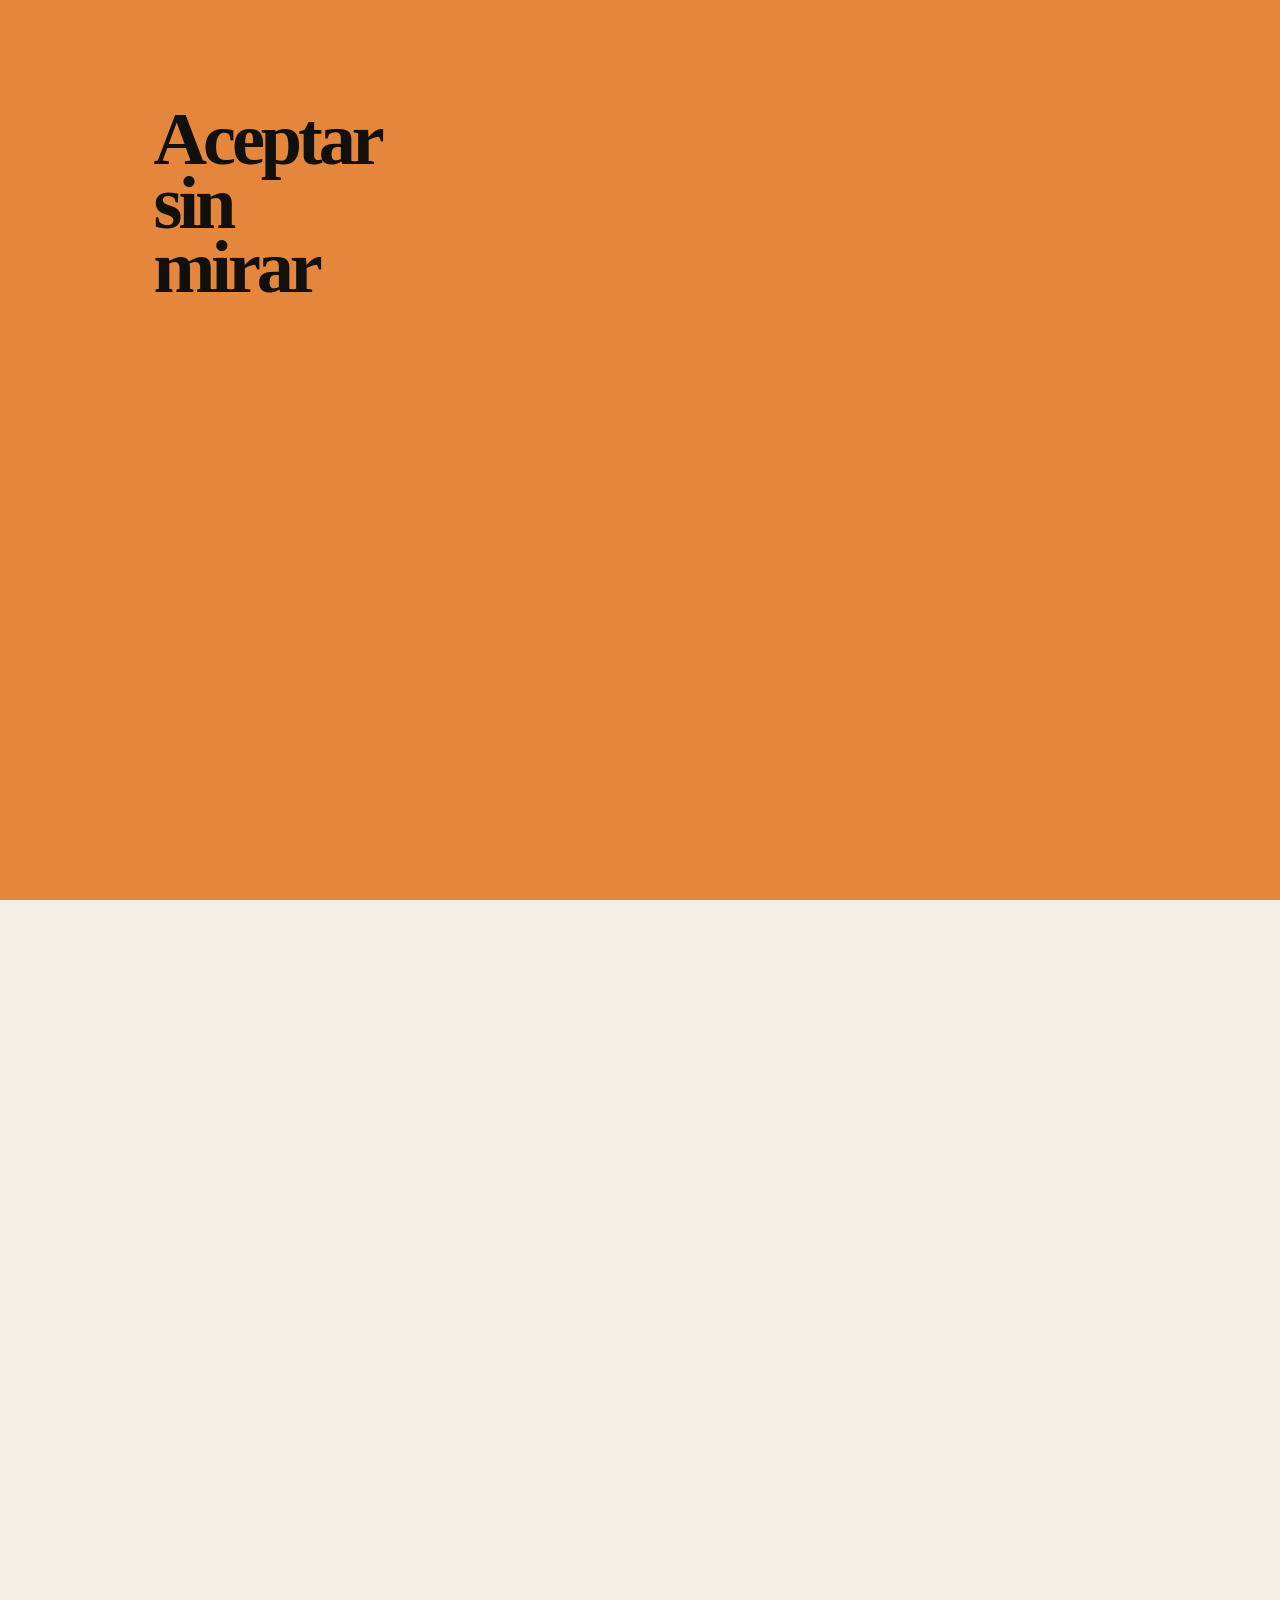
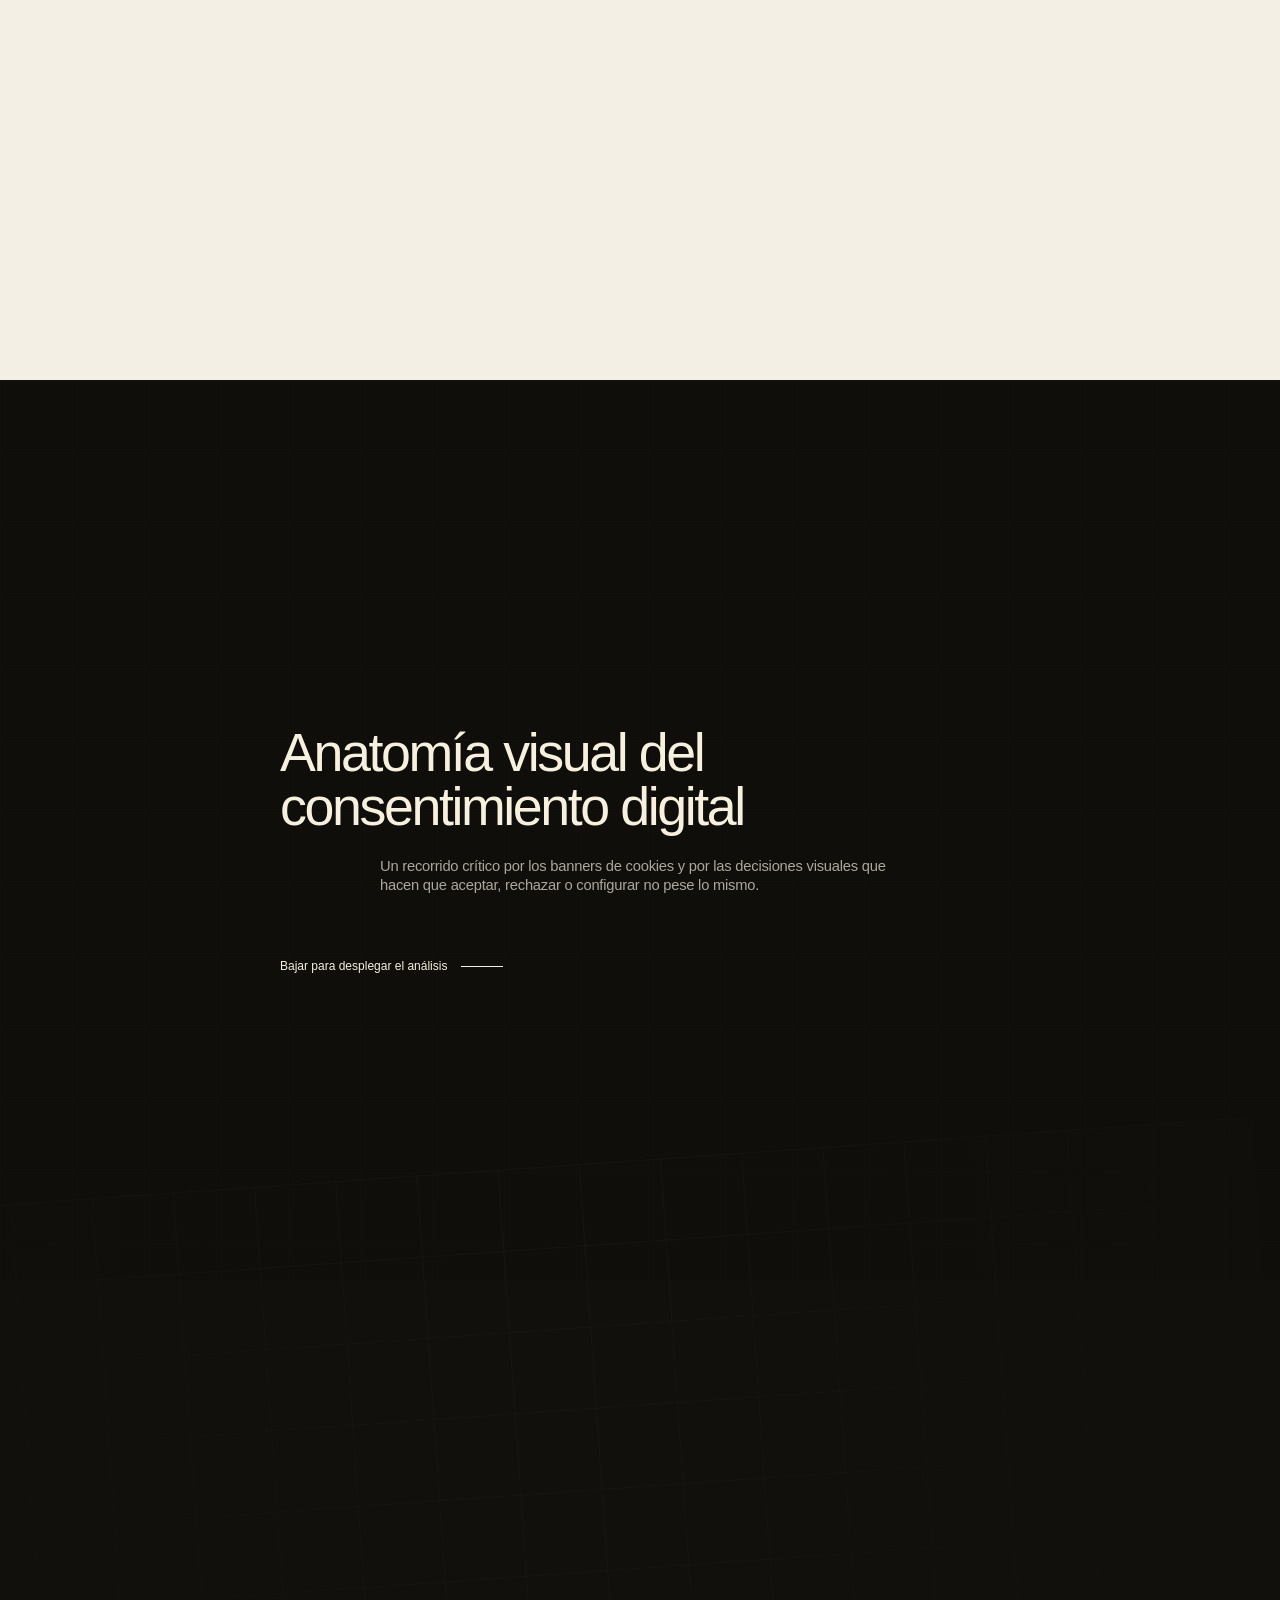
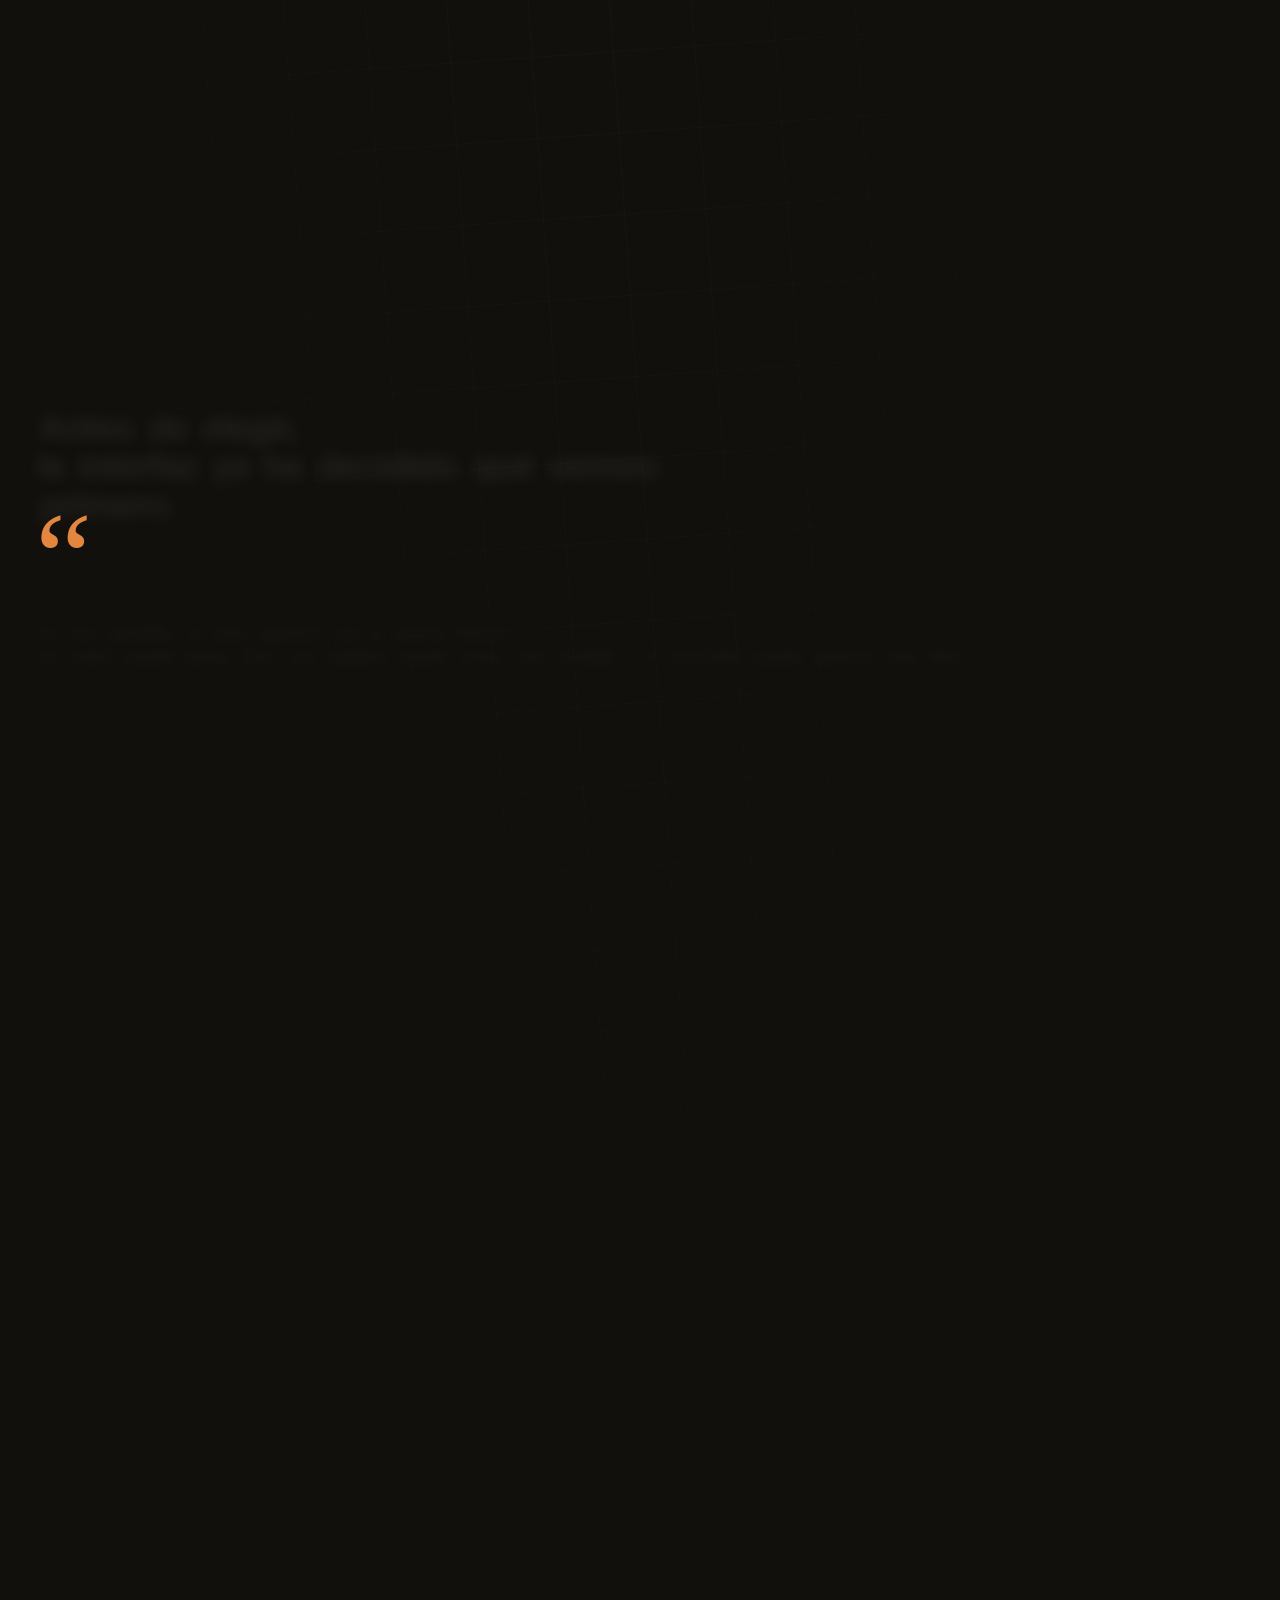
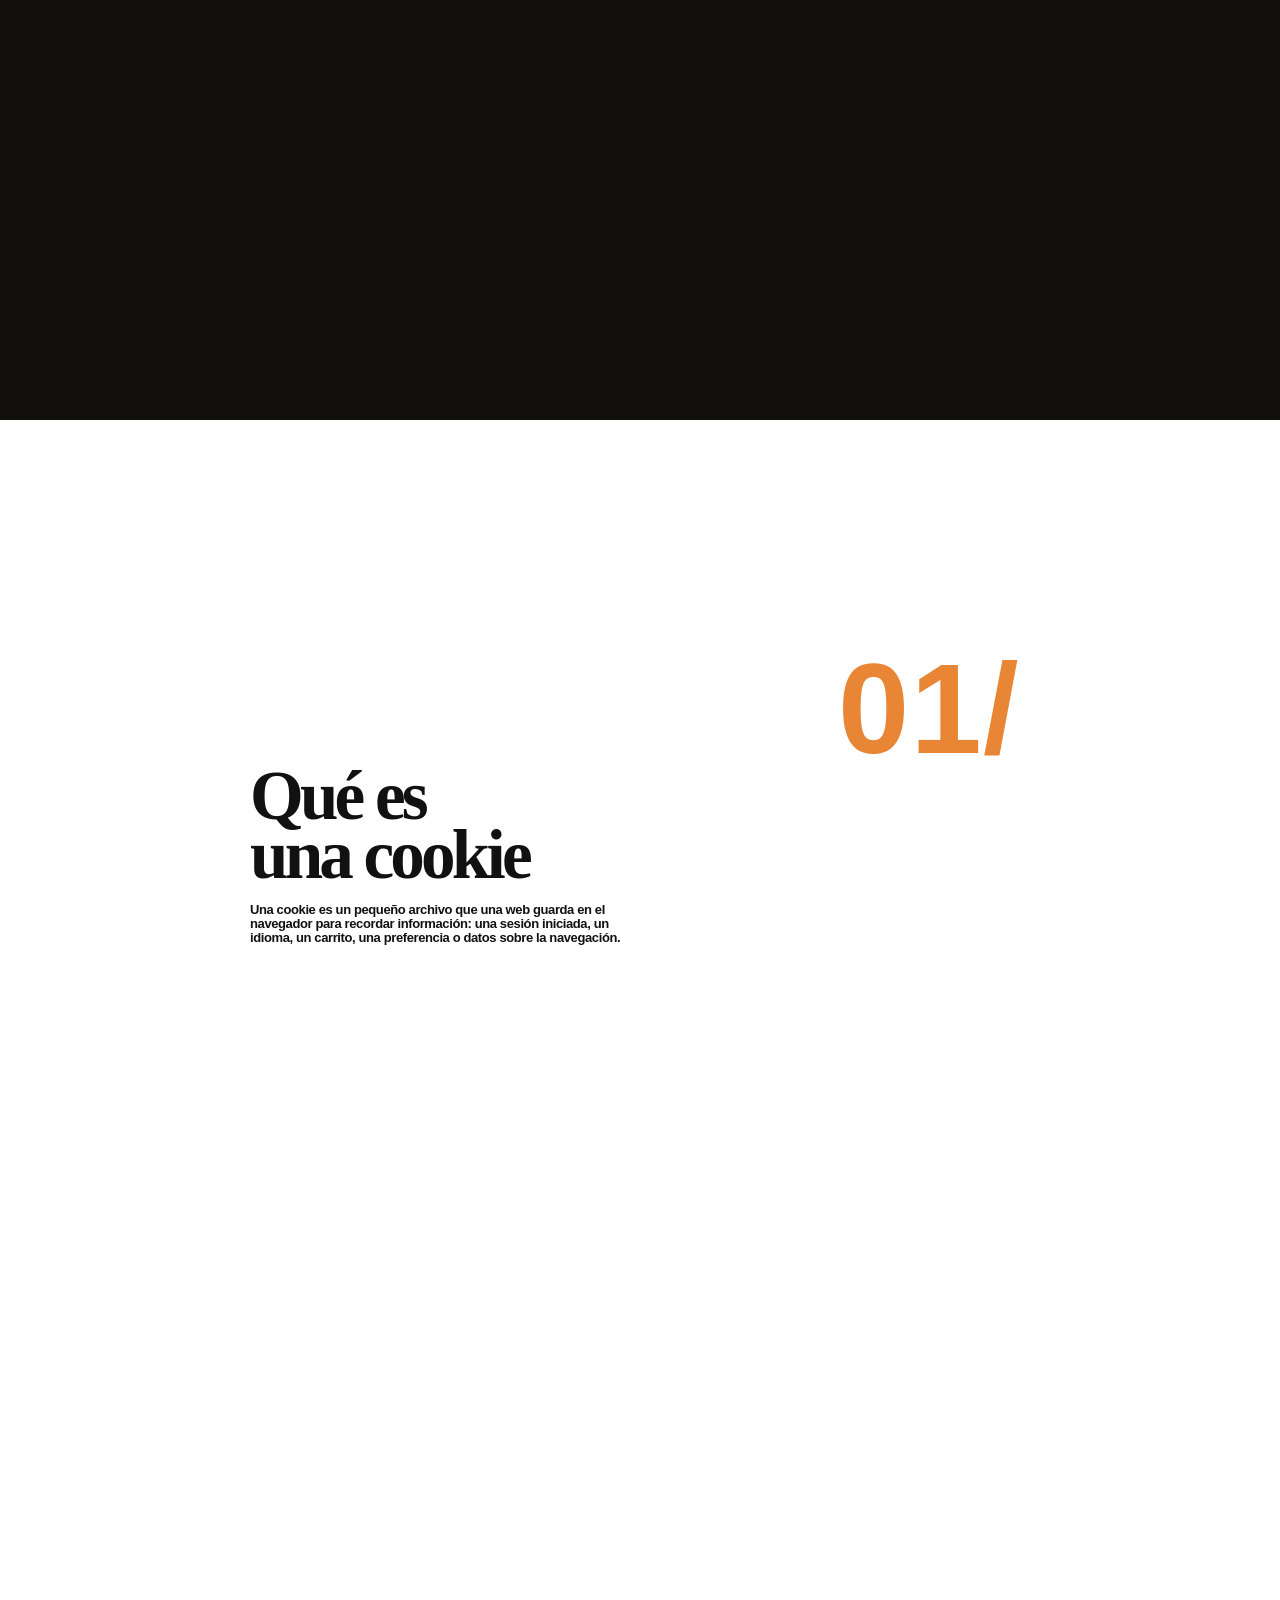
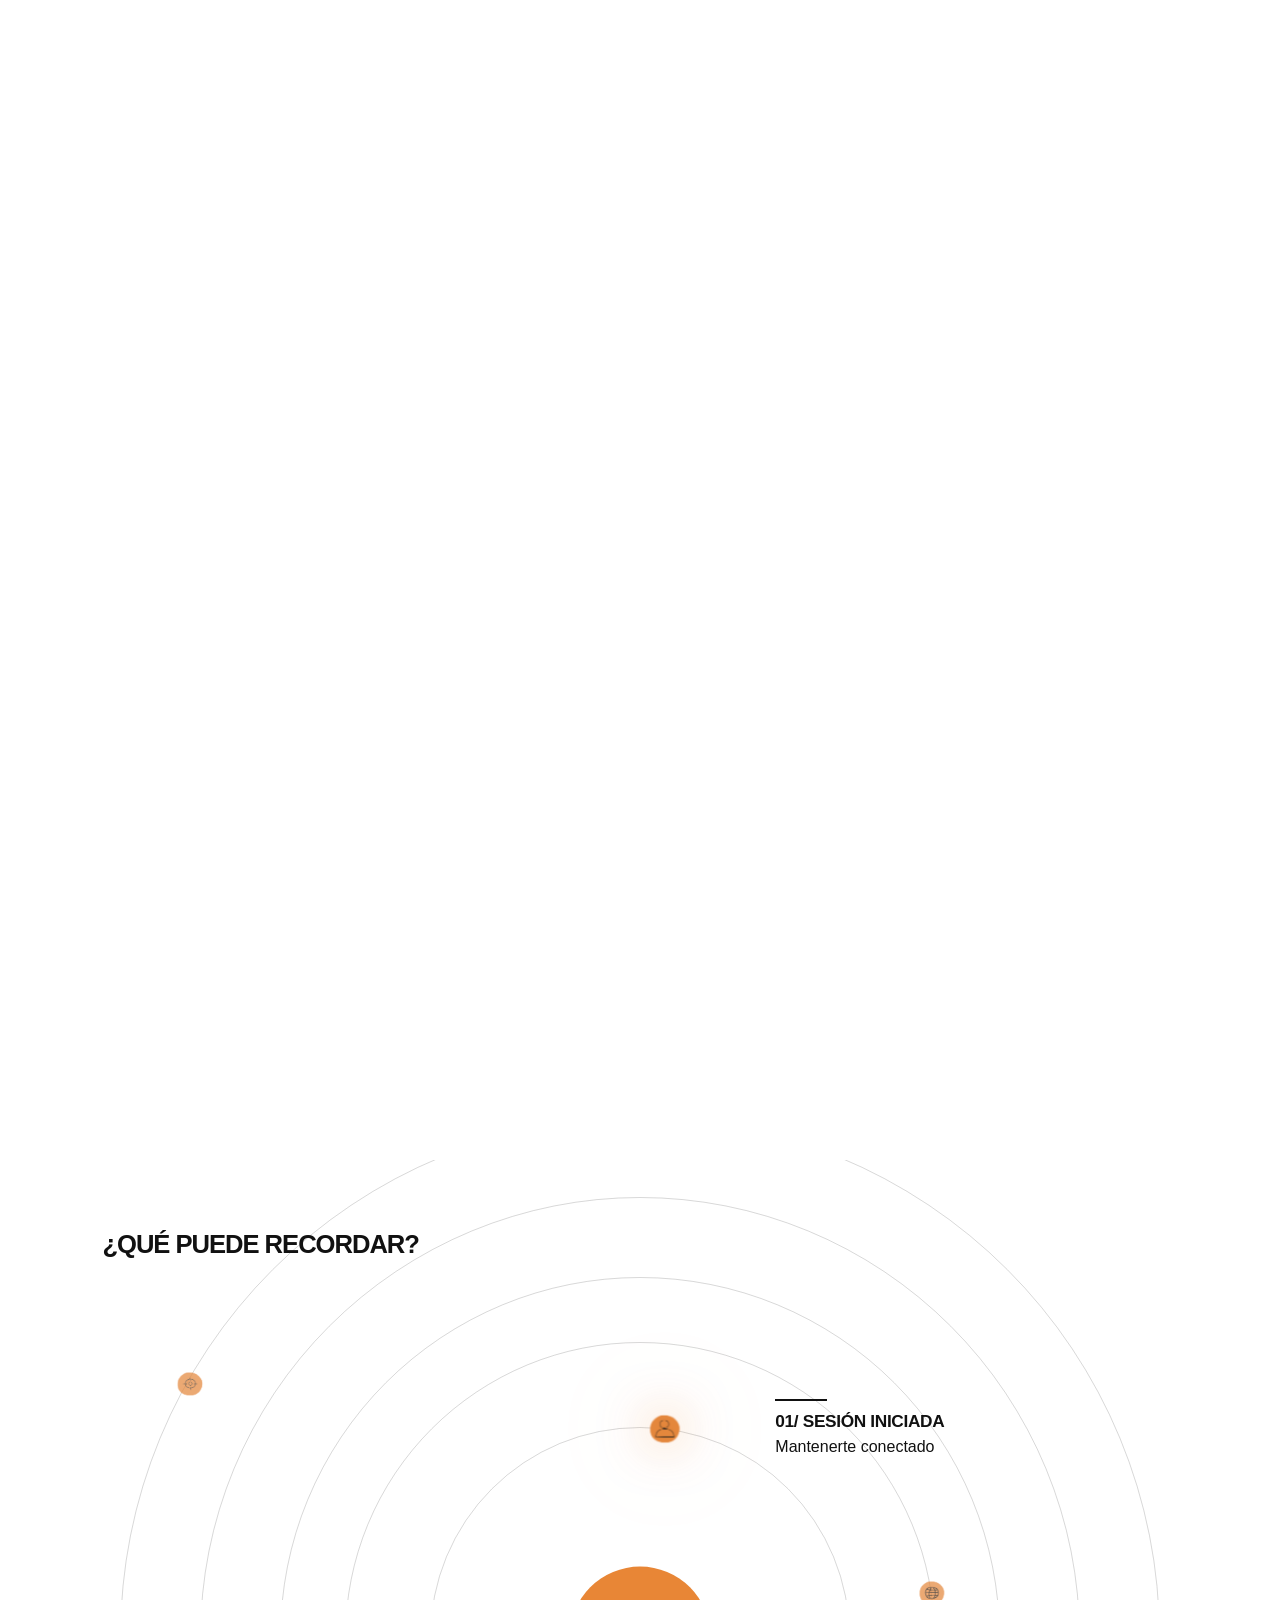
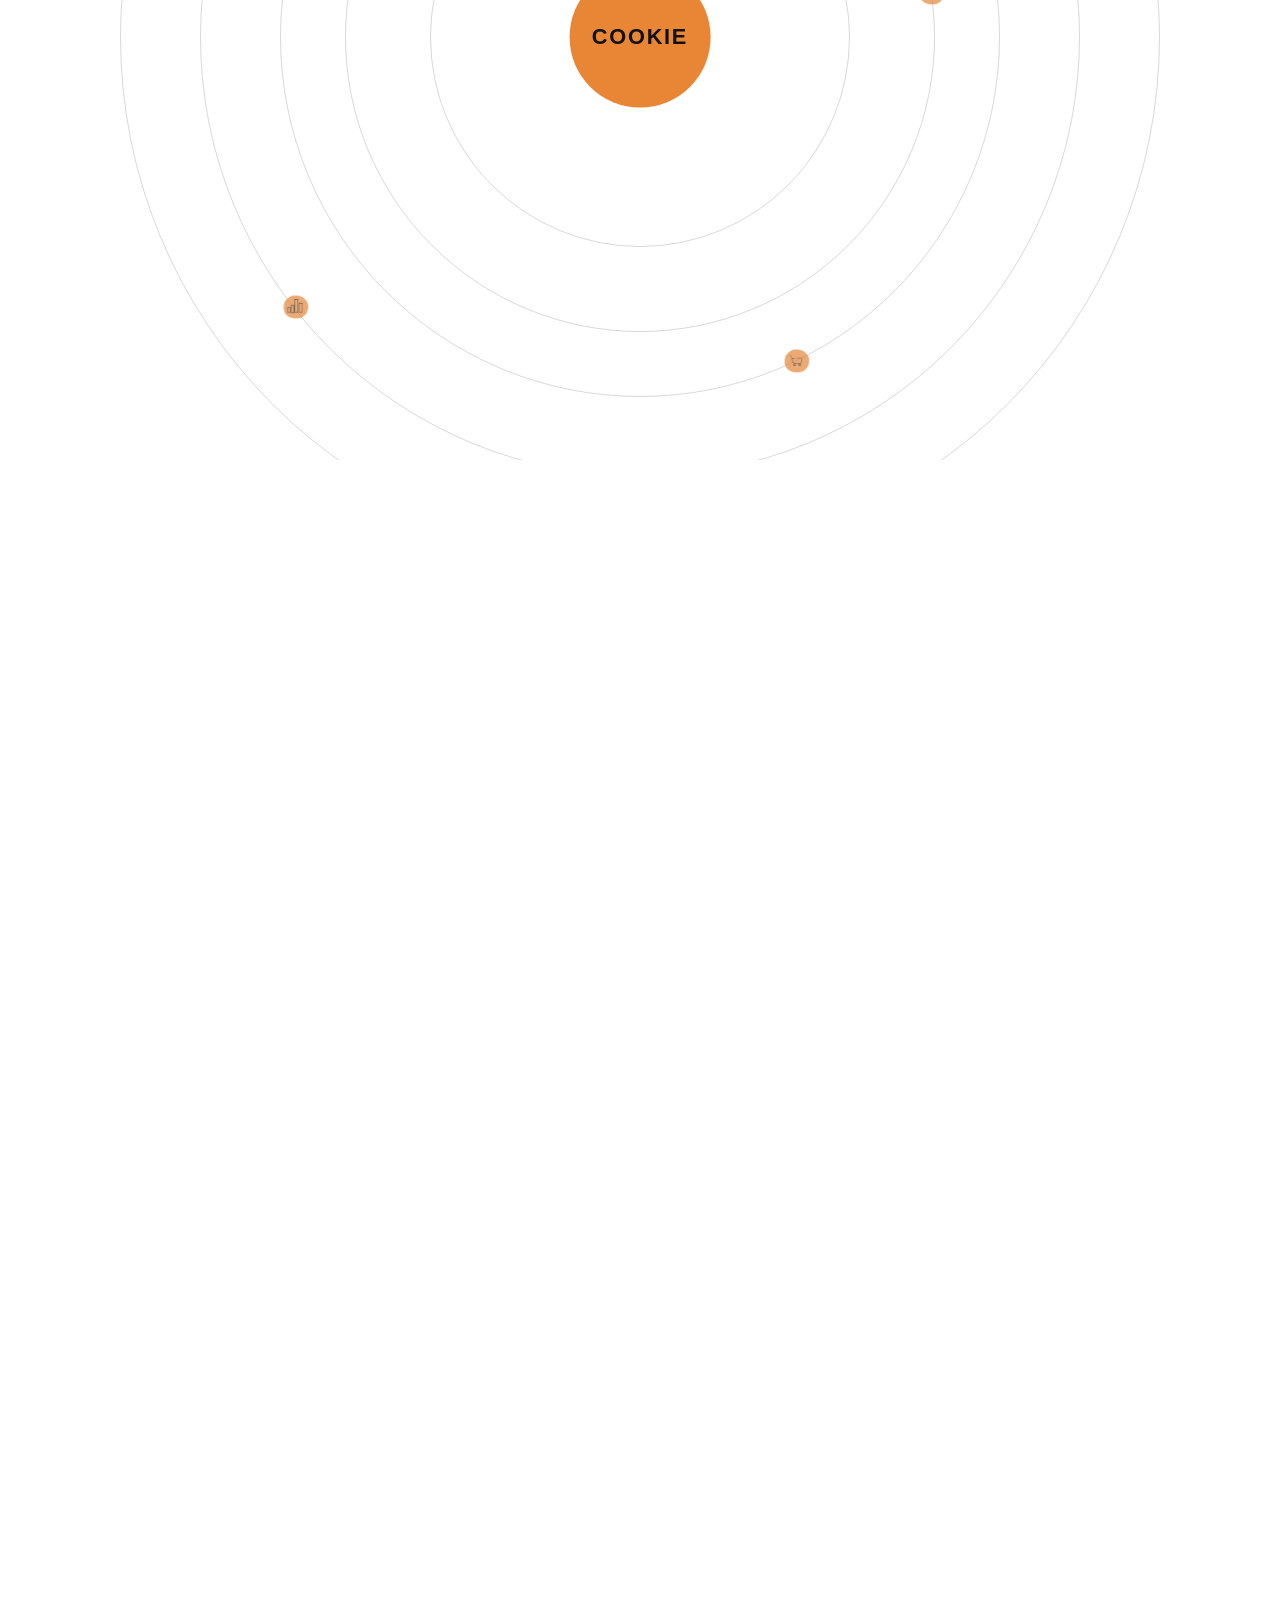
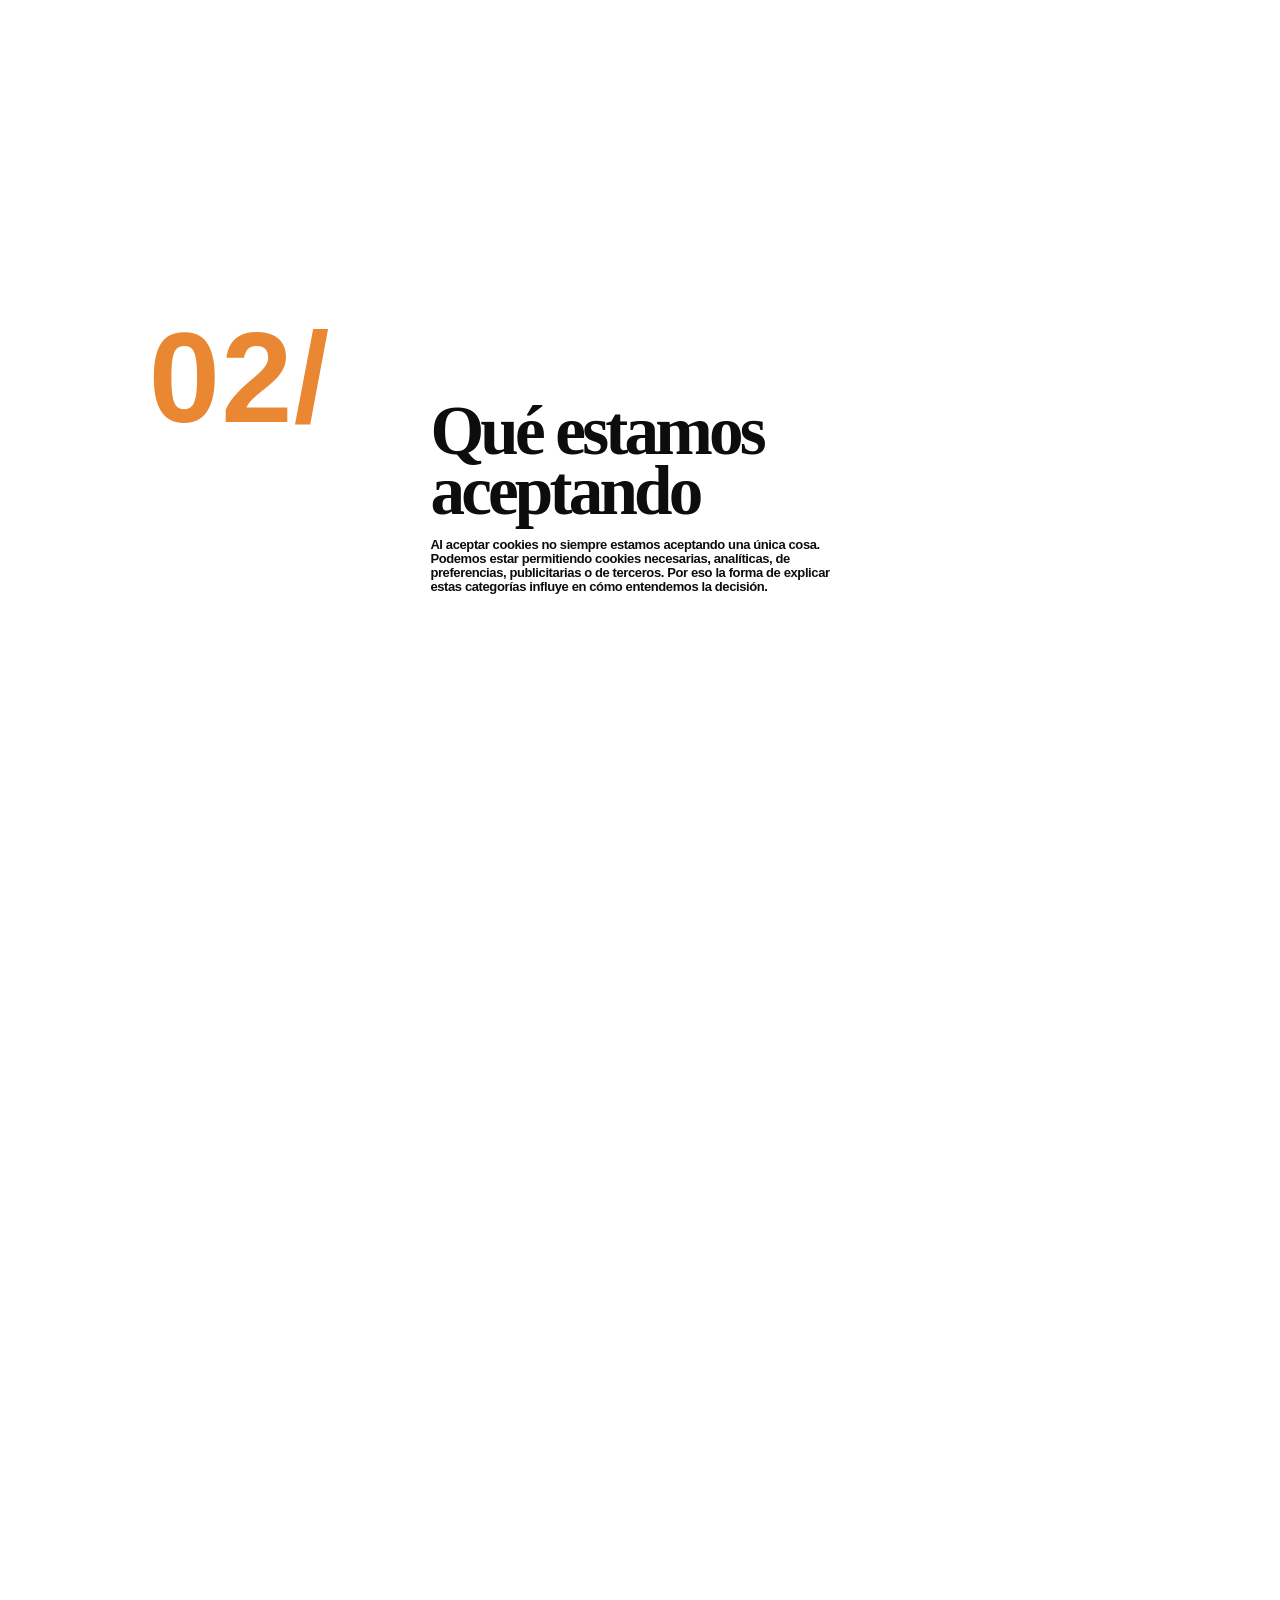
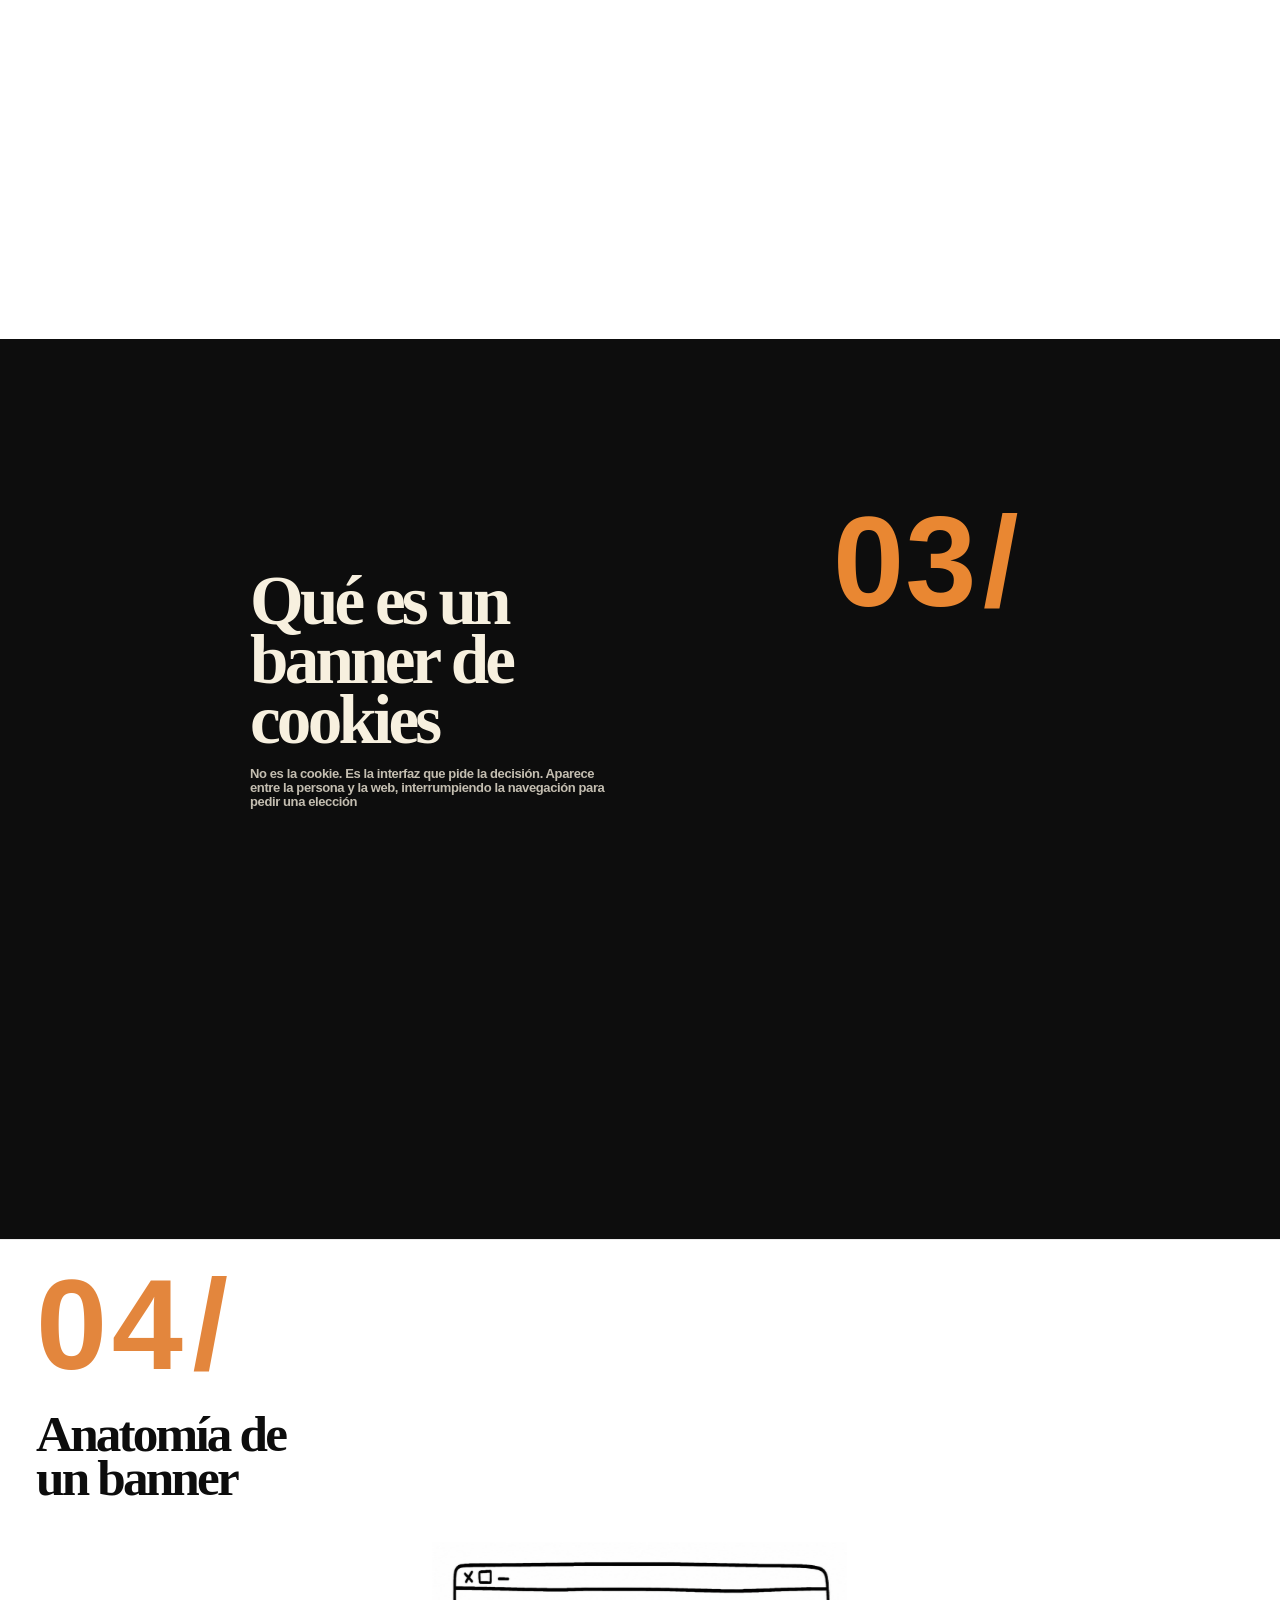
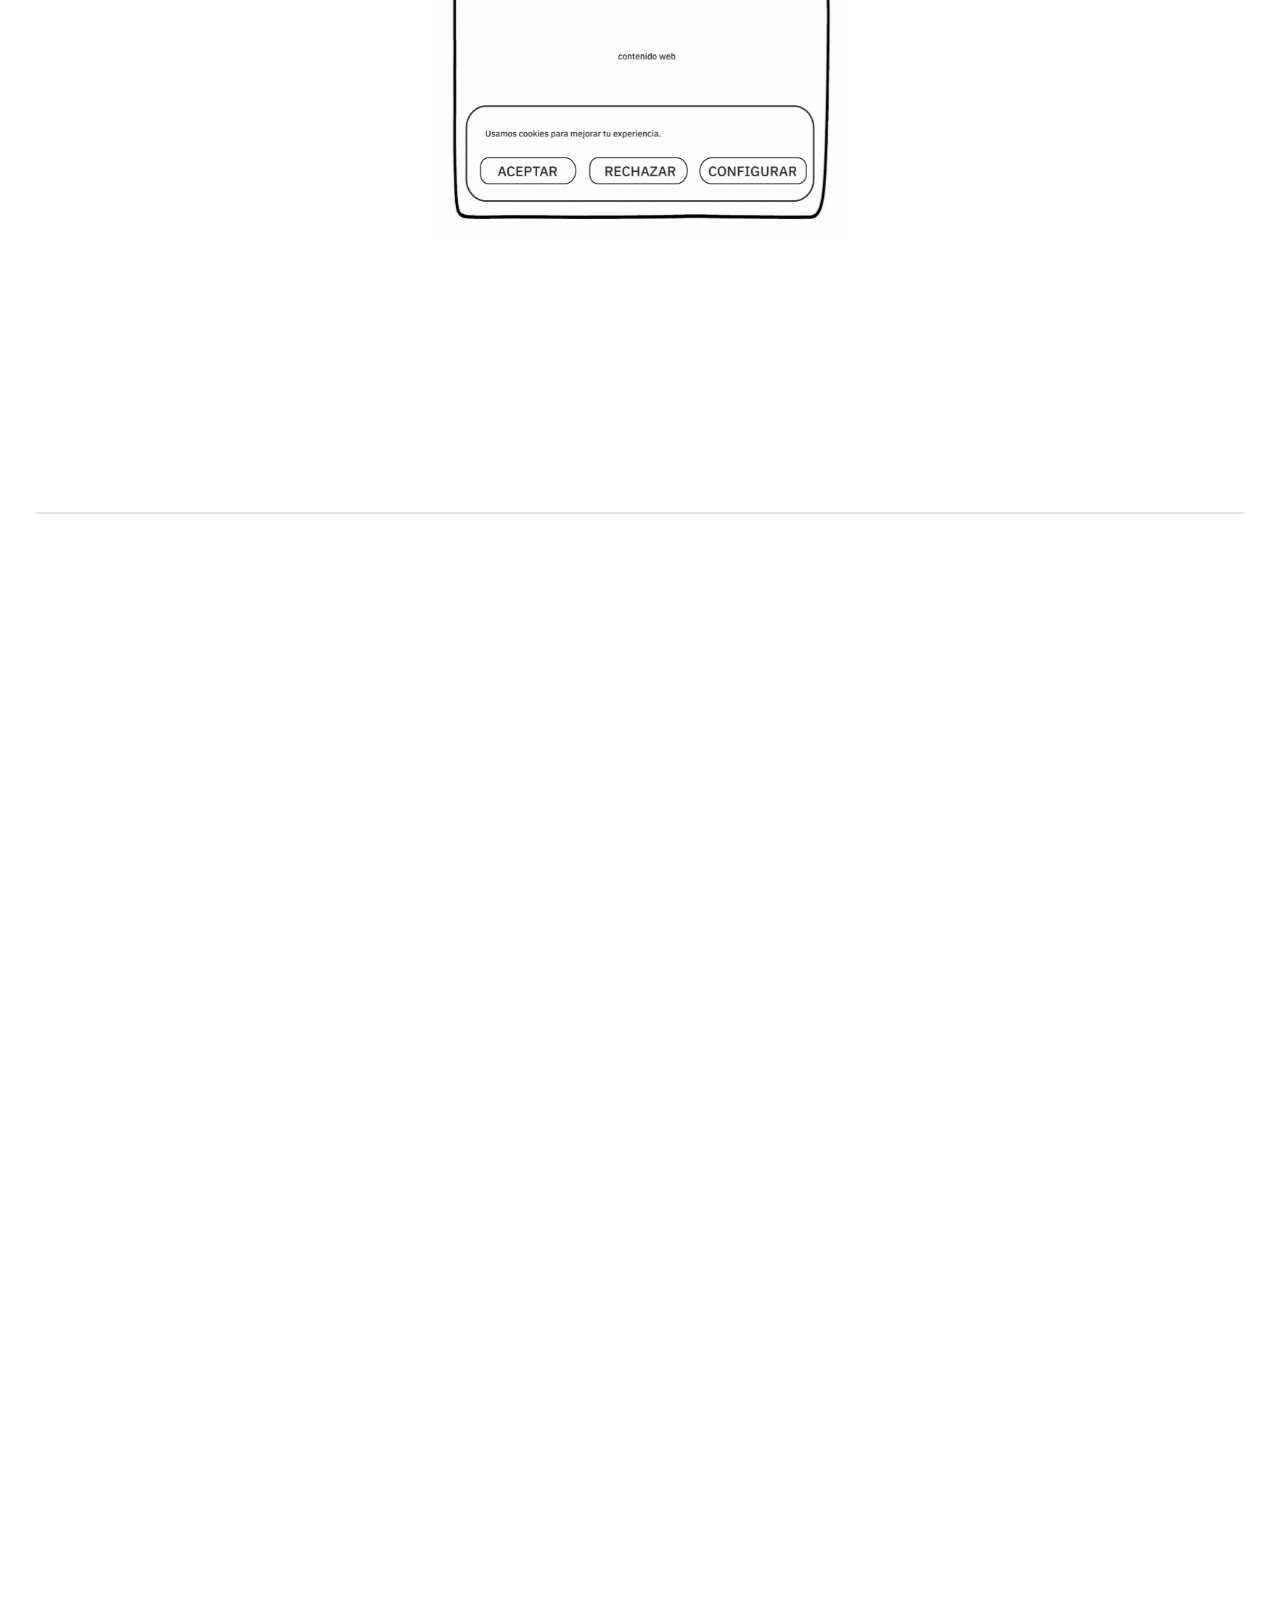
==== commit 8446b3fa: "Add files via upload" ====
--- a/index.html
+++ b/index.html
@@ -9,6 +9,16 @@
 </head>
 
 <body>
+<div class="desktop-only-notice">
+  <div>
+    <p class="desktop-only-kicker">Experiencia de escritorio</p>
+    <h1>Esta web está pensada para verse en ordenador.</h1>
+    <p>
+      Para recorrer correctamente la pieza, abre la página desde un portátil
+      o una pantalla más amplia.
+    </p>
+  </div>
+</div>
   <div class="grain"></div>
 
   <main id="inicio">
--- a/styles.css
+++ b/styles.css
@@ -10280,4 +10280,67 @@
   width: 100% !important;
   height: auto !important;
   object-fit: contain !important;
+}
+
+/* =========================
+   AVISO SOLO MÓVIL
+========================= */
+
+.desktop-only-notice {
+  display: none;
+}
+
+/* Solo aparece en pantallas pequeñas */
+@media (max-width: 820px) {
+  body {
+    overflow: hidden;
+  }
+
+  .desktop-only-notice {
+    position: fixed;
+    inset: 0;
+    z-index: 999999;
+
+    display: flex;
+    align-items: center;
+    justify-content: center;
+
+    padding: 32px;
+
+    background: #0f0e0b;
+    color: #f7f0df;
+    text-align: left;
+  }
+
+  .desktop-only-notice > div {
+    max-width: 420px;
+  }
+
+  .desktop-only-kicker {
+    margin: 0 0 18px;
+    font-family: Helvetica, Arial, sans-serif;
+    font-size: 12px;
+    font-weight: 800;
+    letter-spacing: 0.18em;
+    text-transform: uppercase;
+    color: #e88636;
+  }
+
+  .desktop-only-notice h1 {
+    margin: 0;
+    font-family: Georgia, "Times New Roman", serif;
+    font-size: clamp(42px, 12vw, 72px);
+    line-height: 0.9;
+    letter-spacing: -0.055em;
+    color: #f7f0df;
+  }
+
+  .desktop-only-notice p:not(.desktop-only-kicker) {
+    margin: 28px 0 0;
+    font-family: Helvetica, Arial, sans-serif;
+    font-size: 17px;
+    line-height: 1.35;
+    font-weight: 700;
+    color: #f7f0df;
+  }
 }
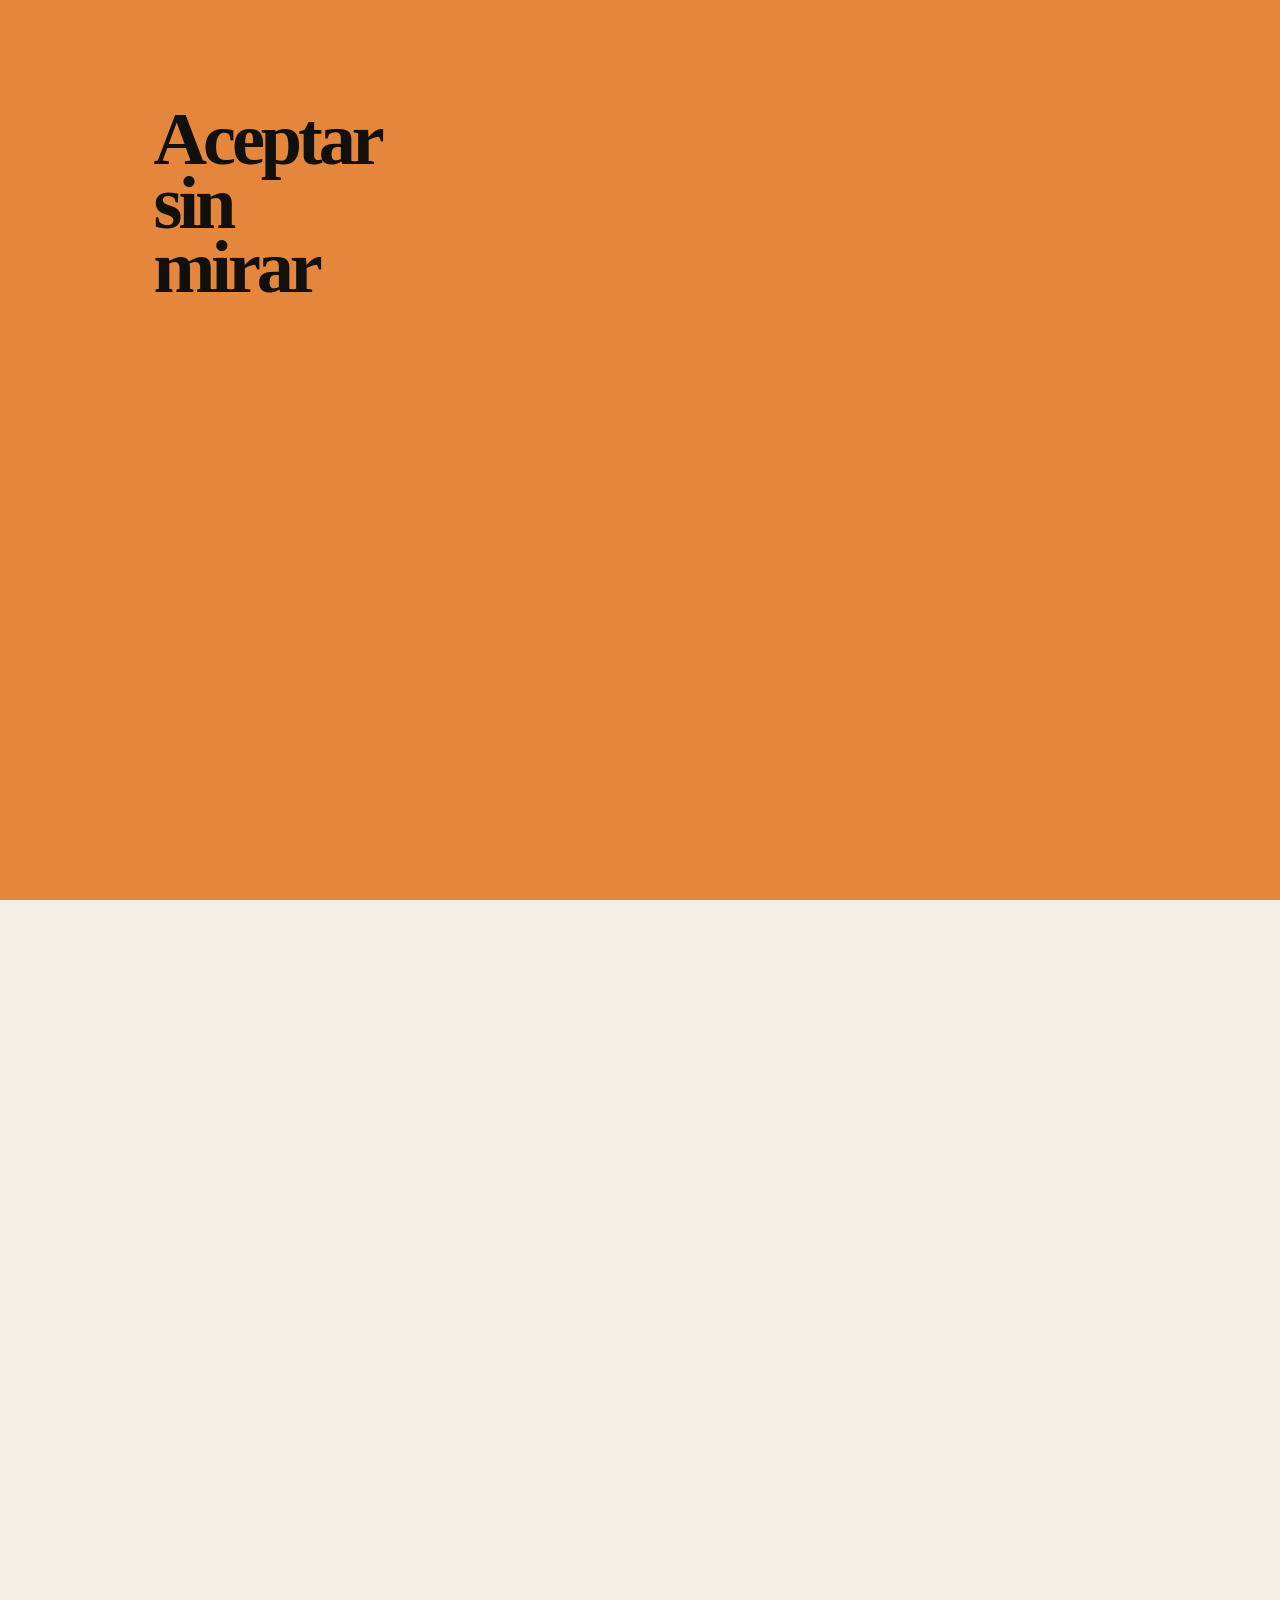
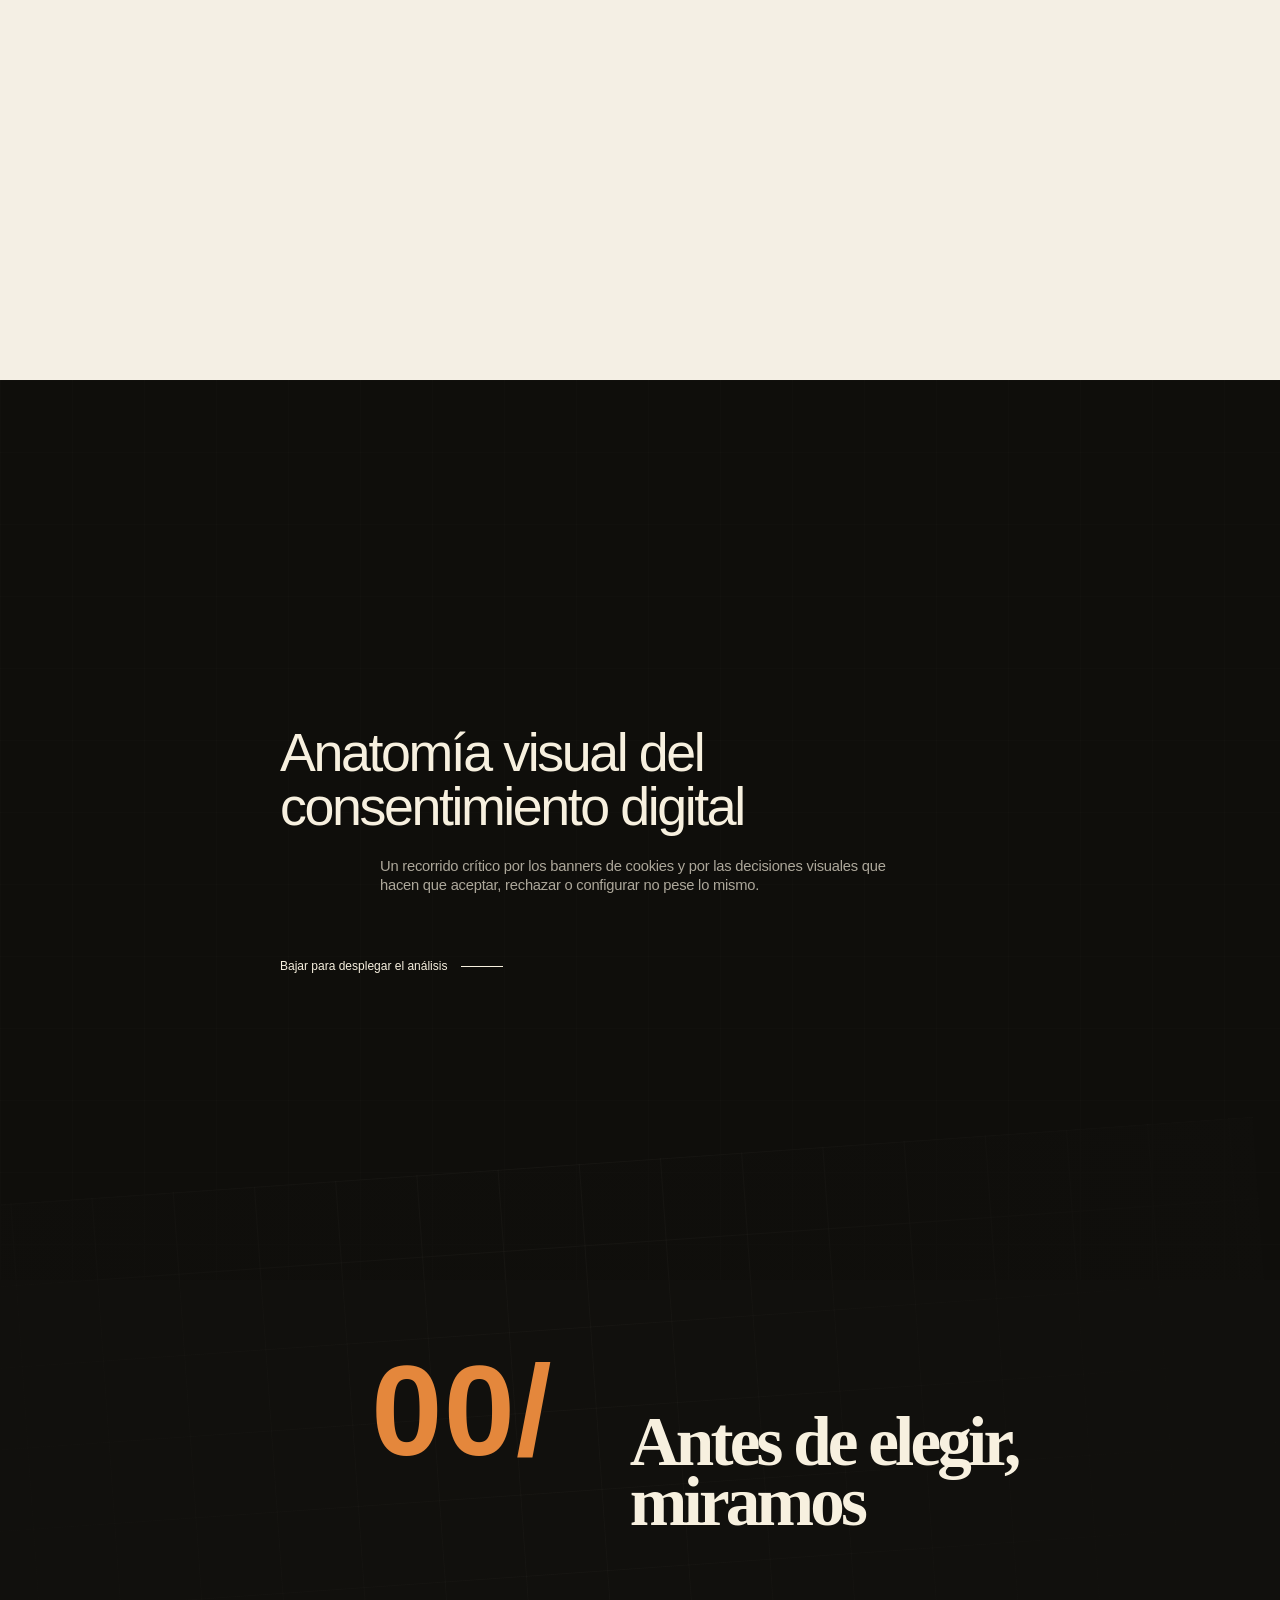
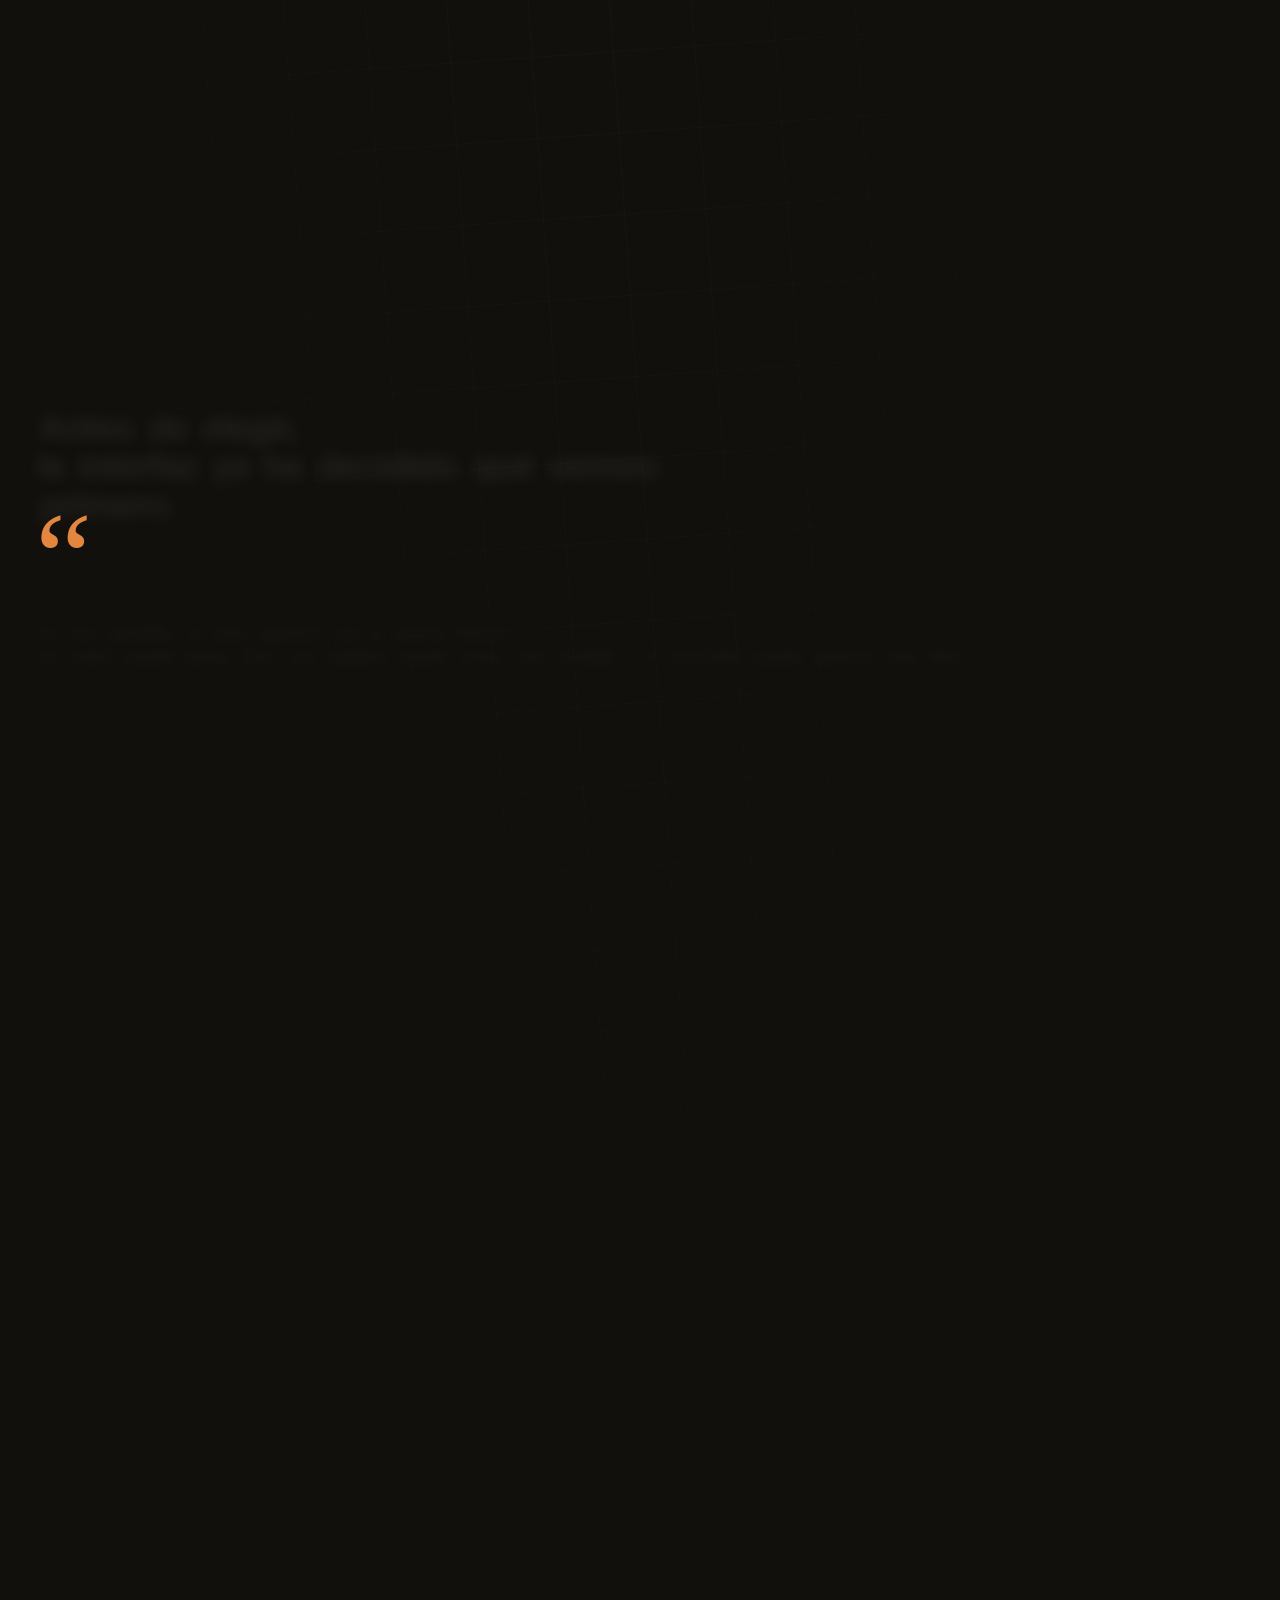
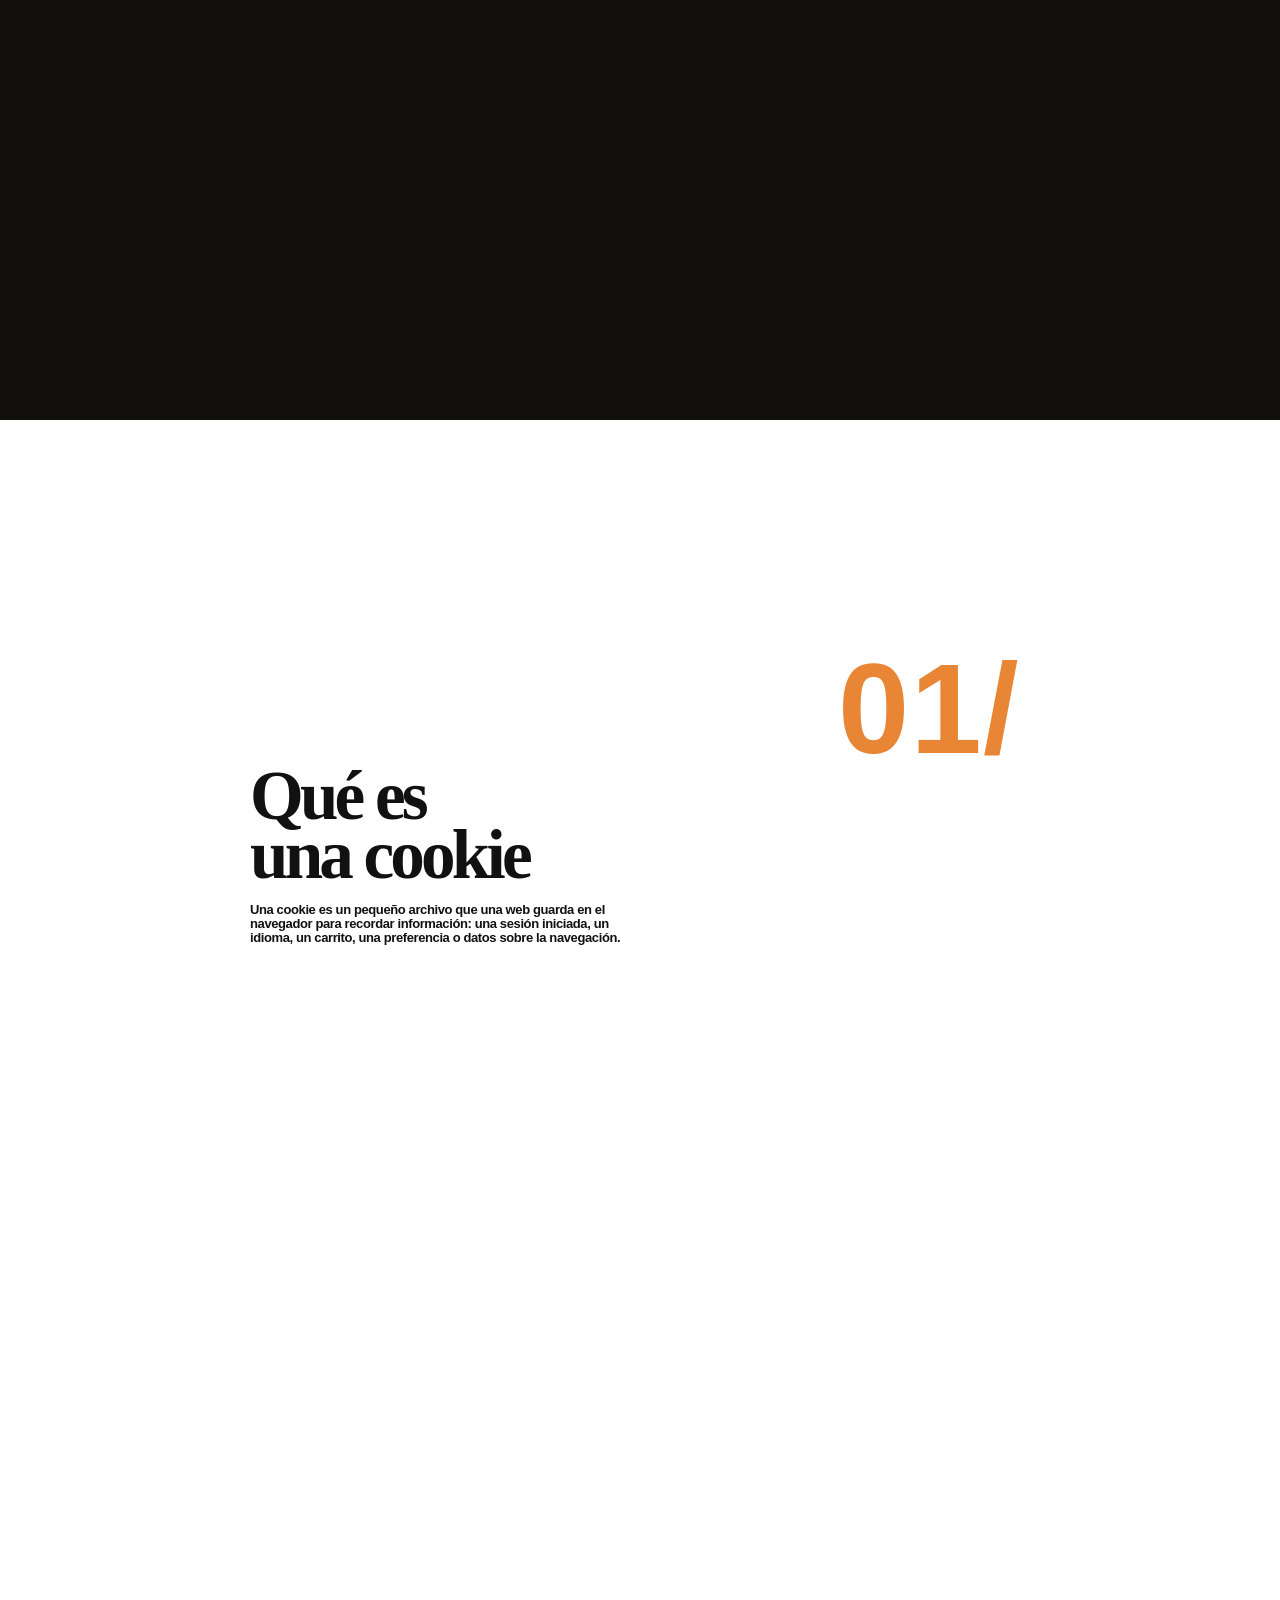
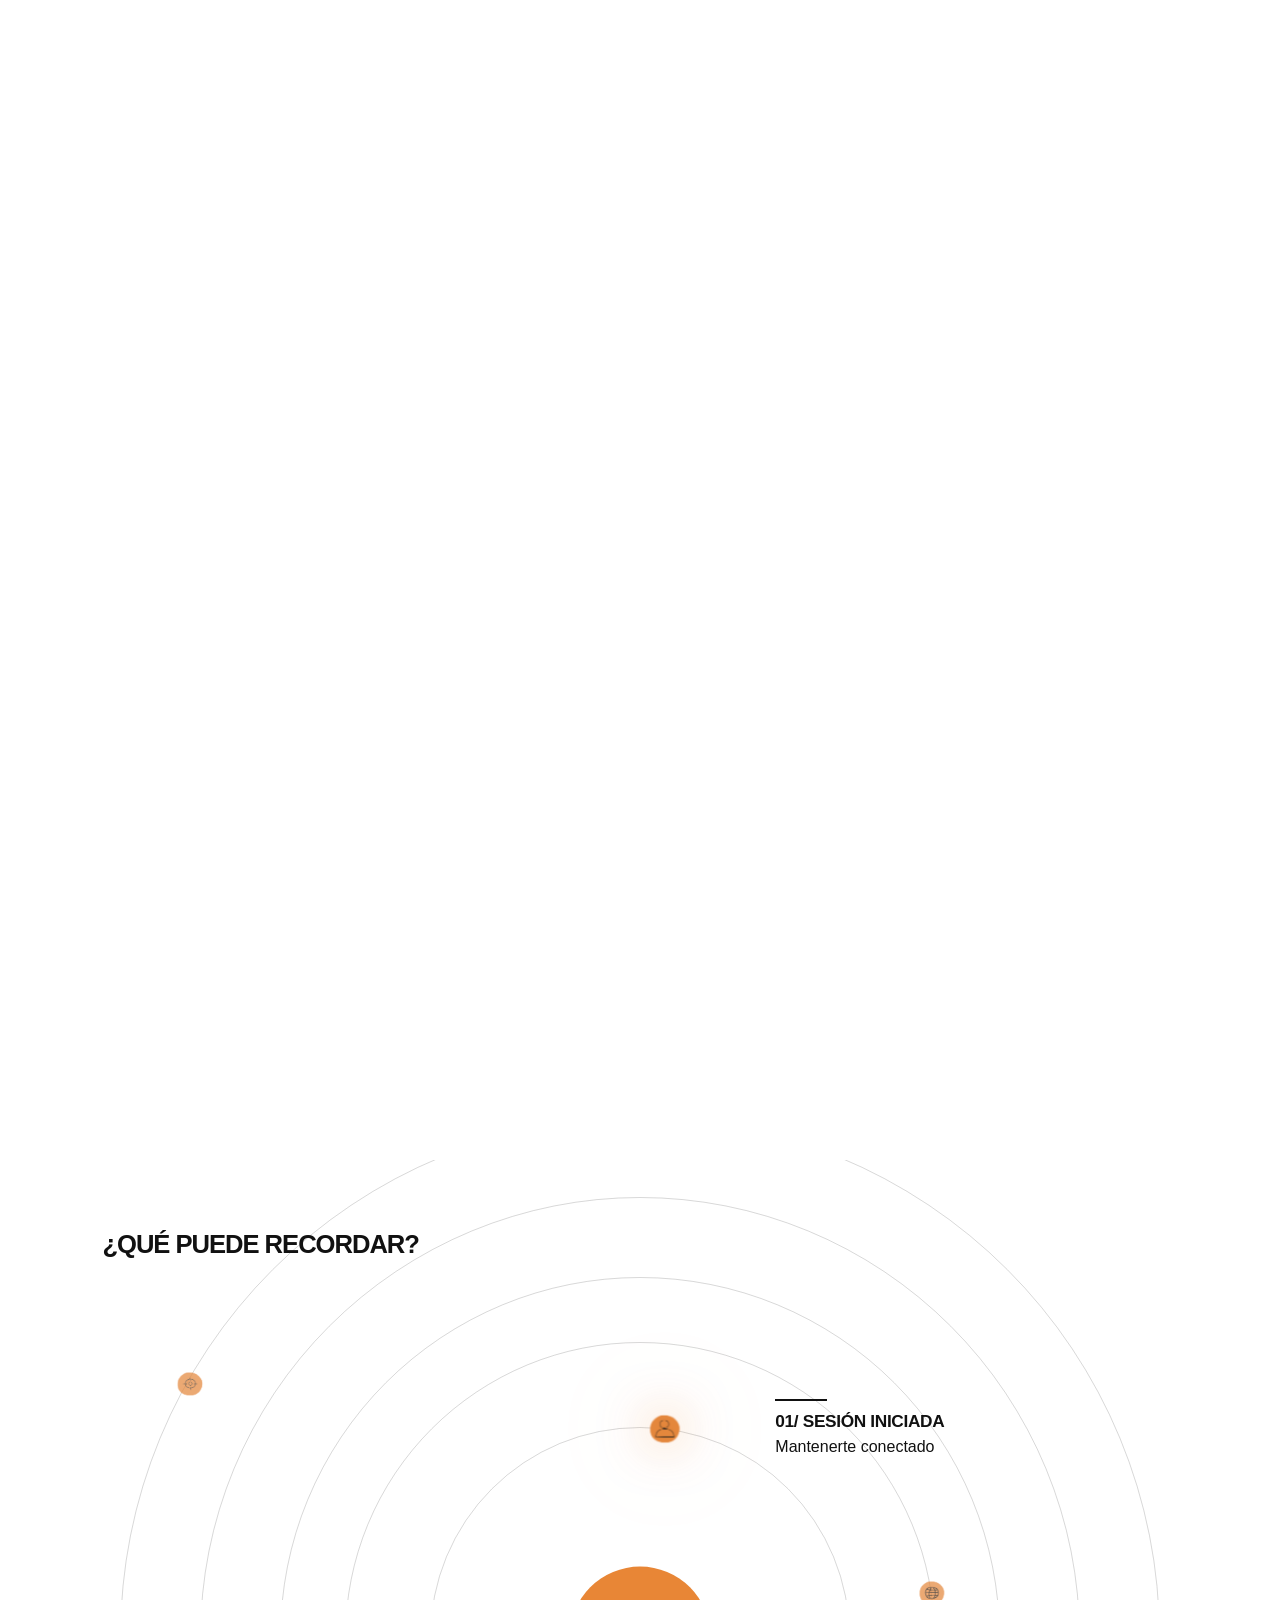
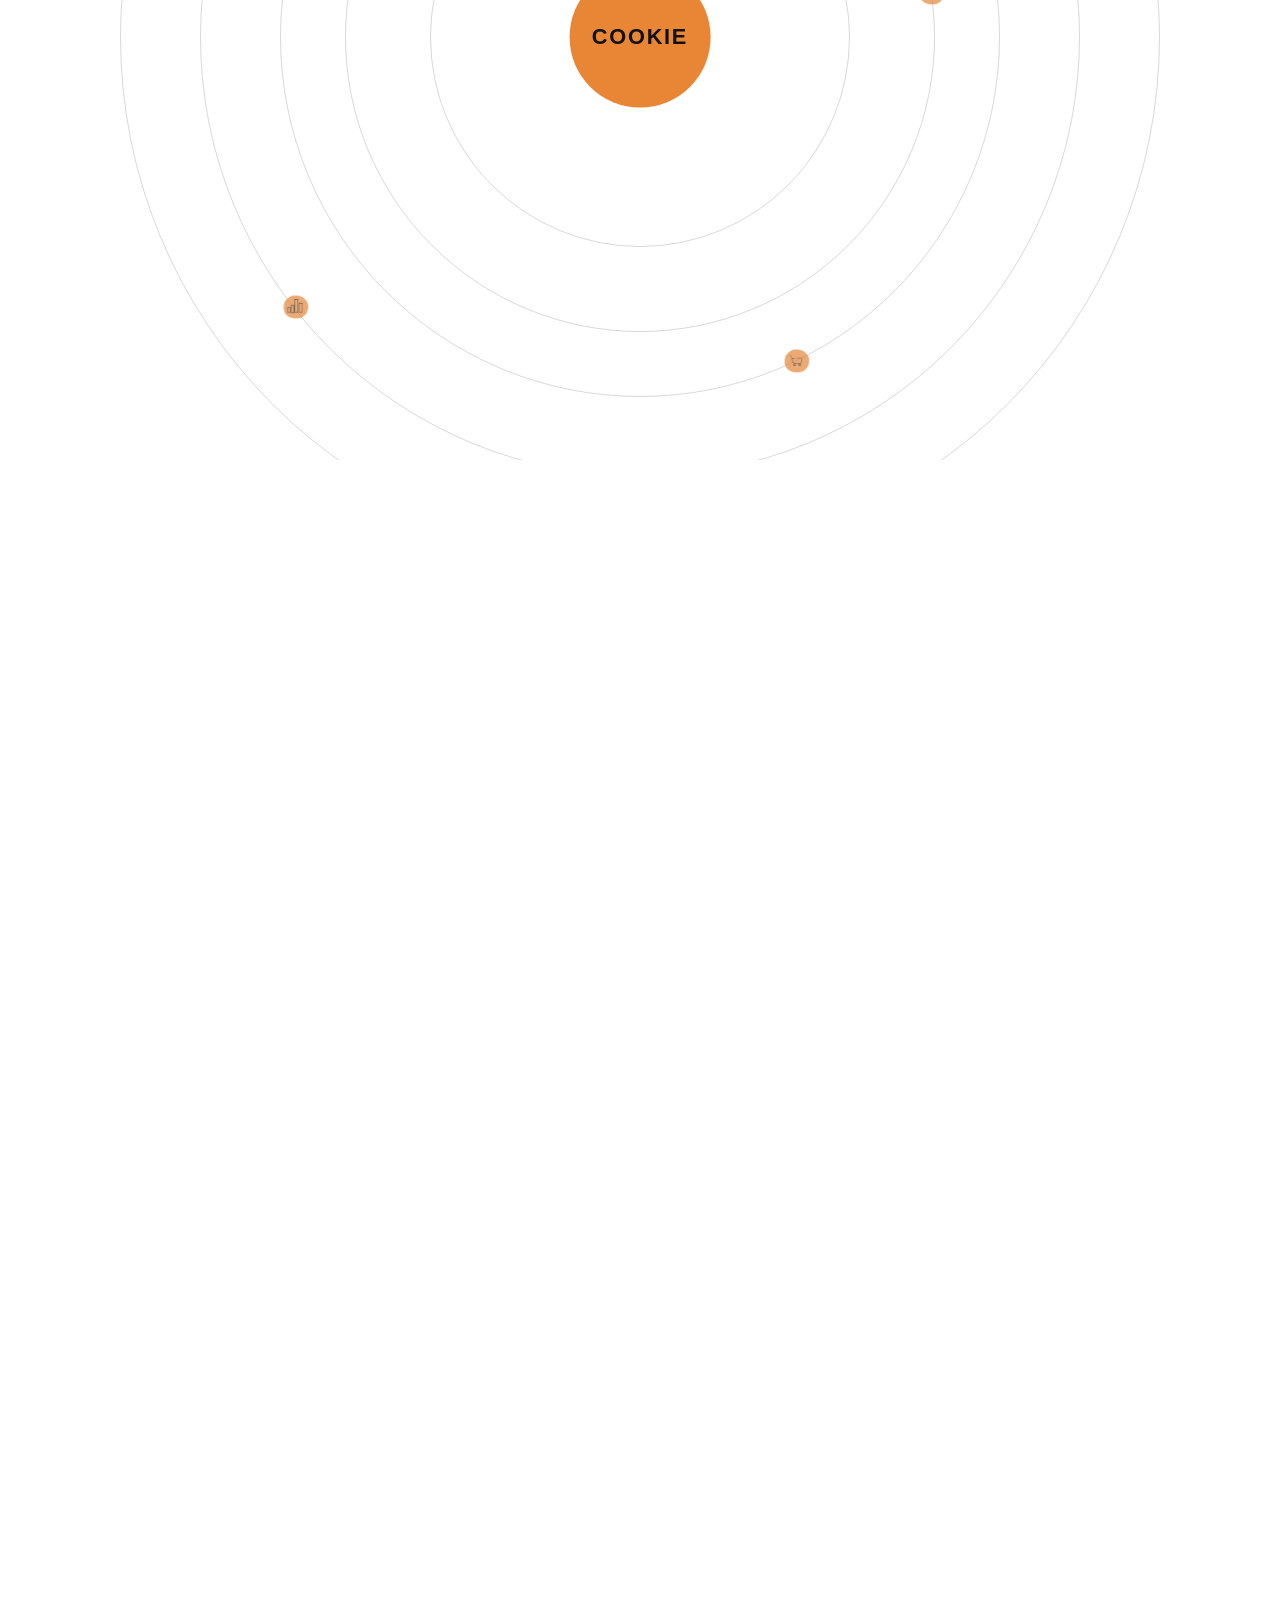
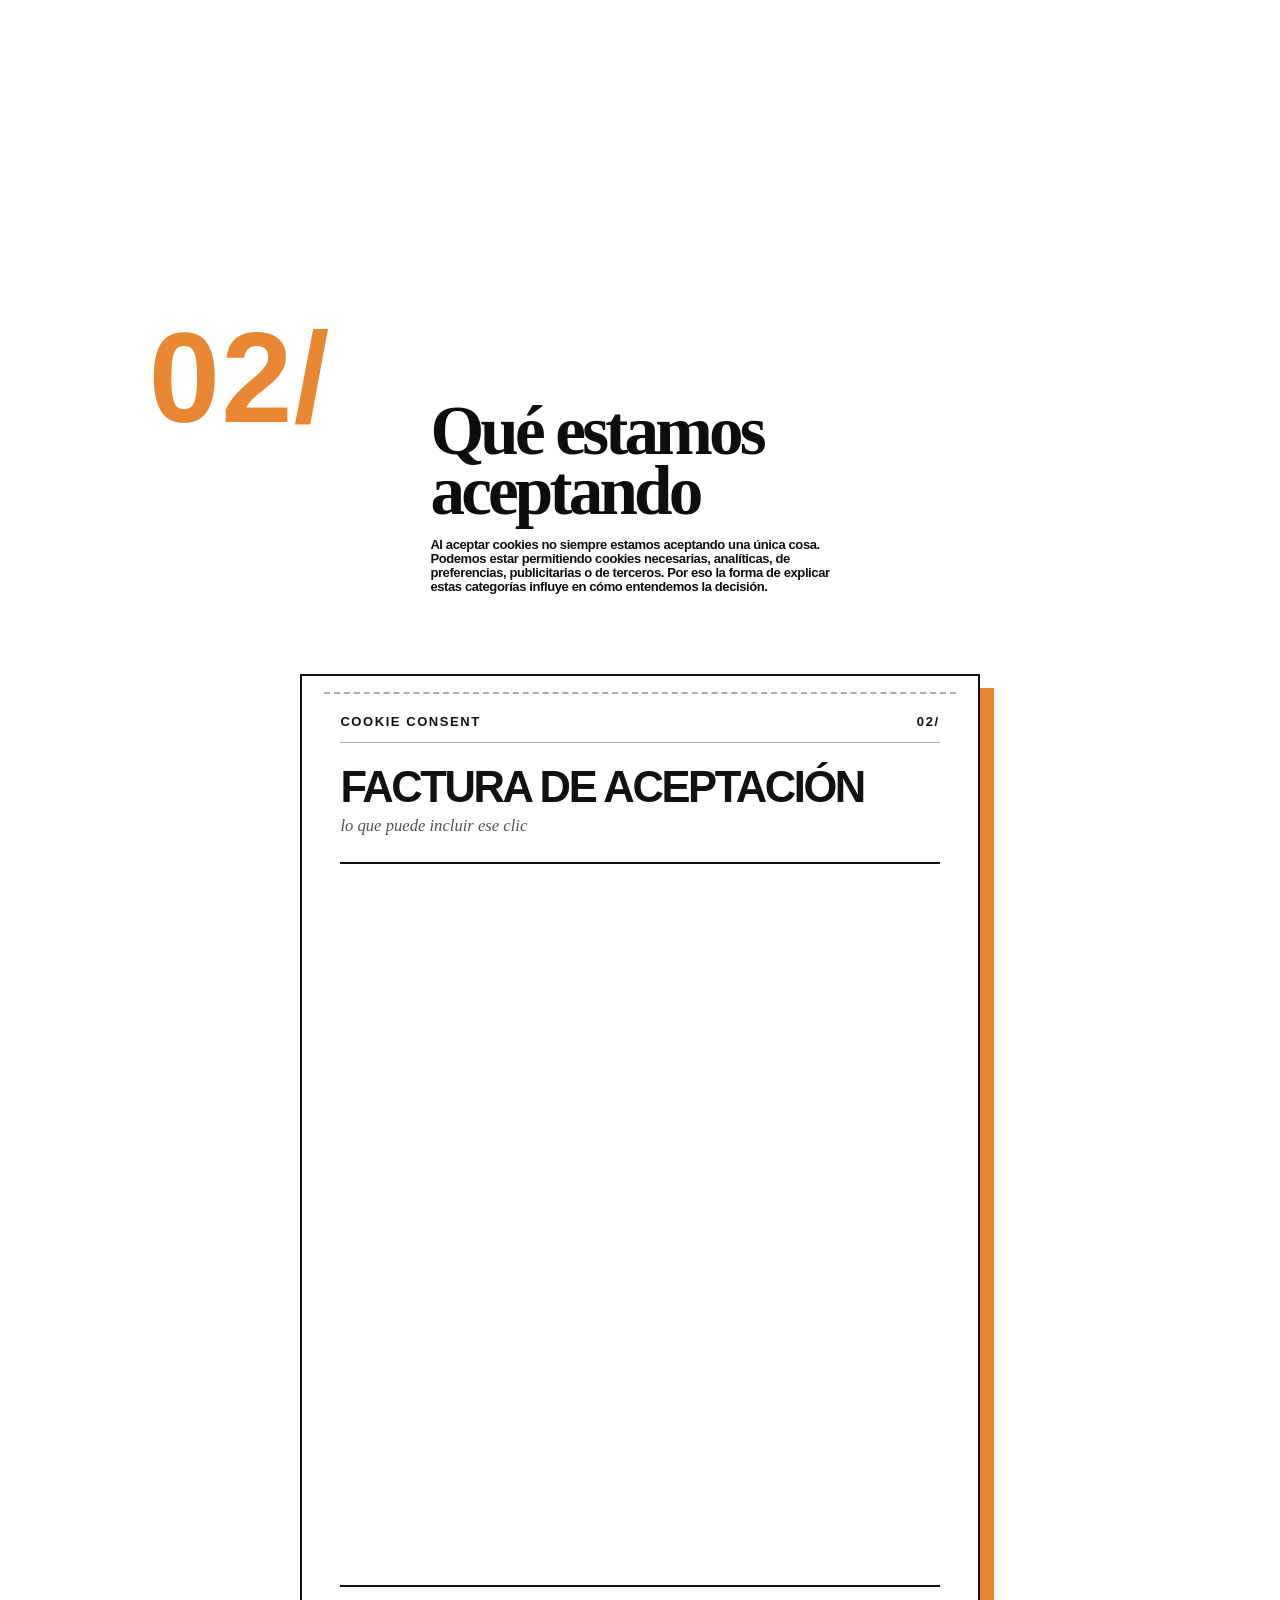
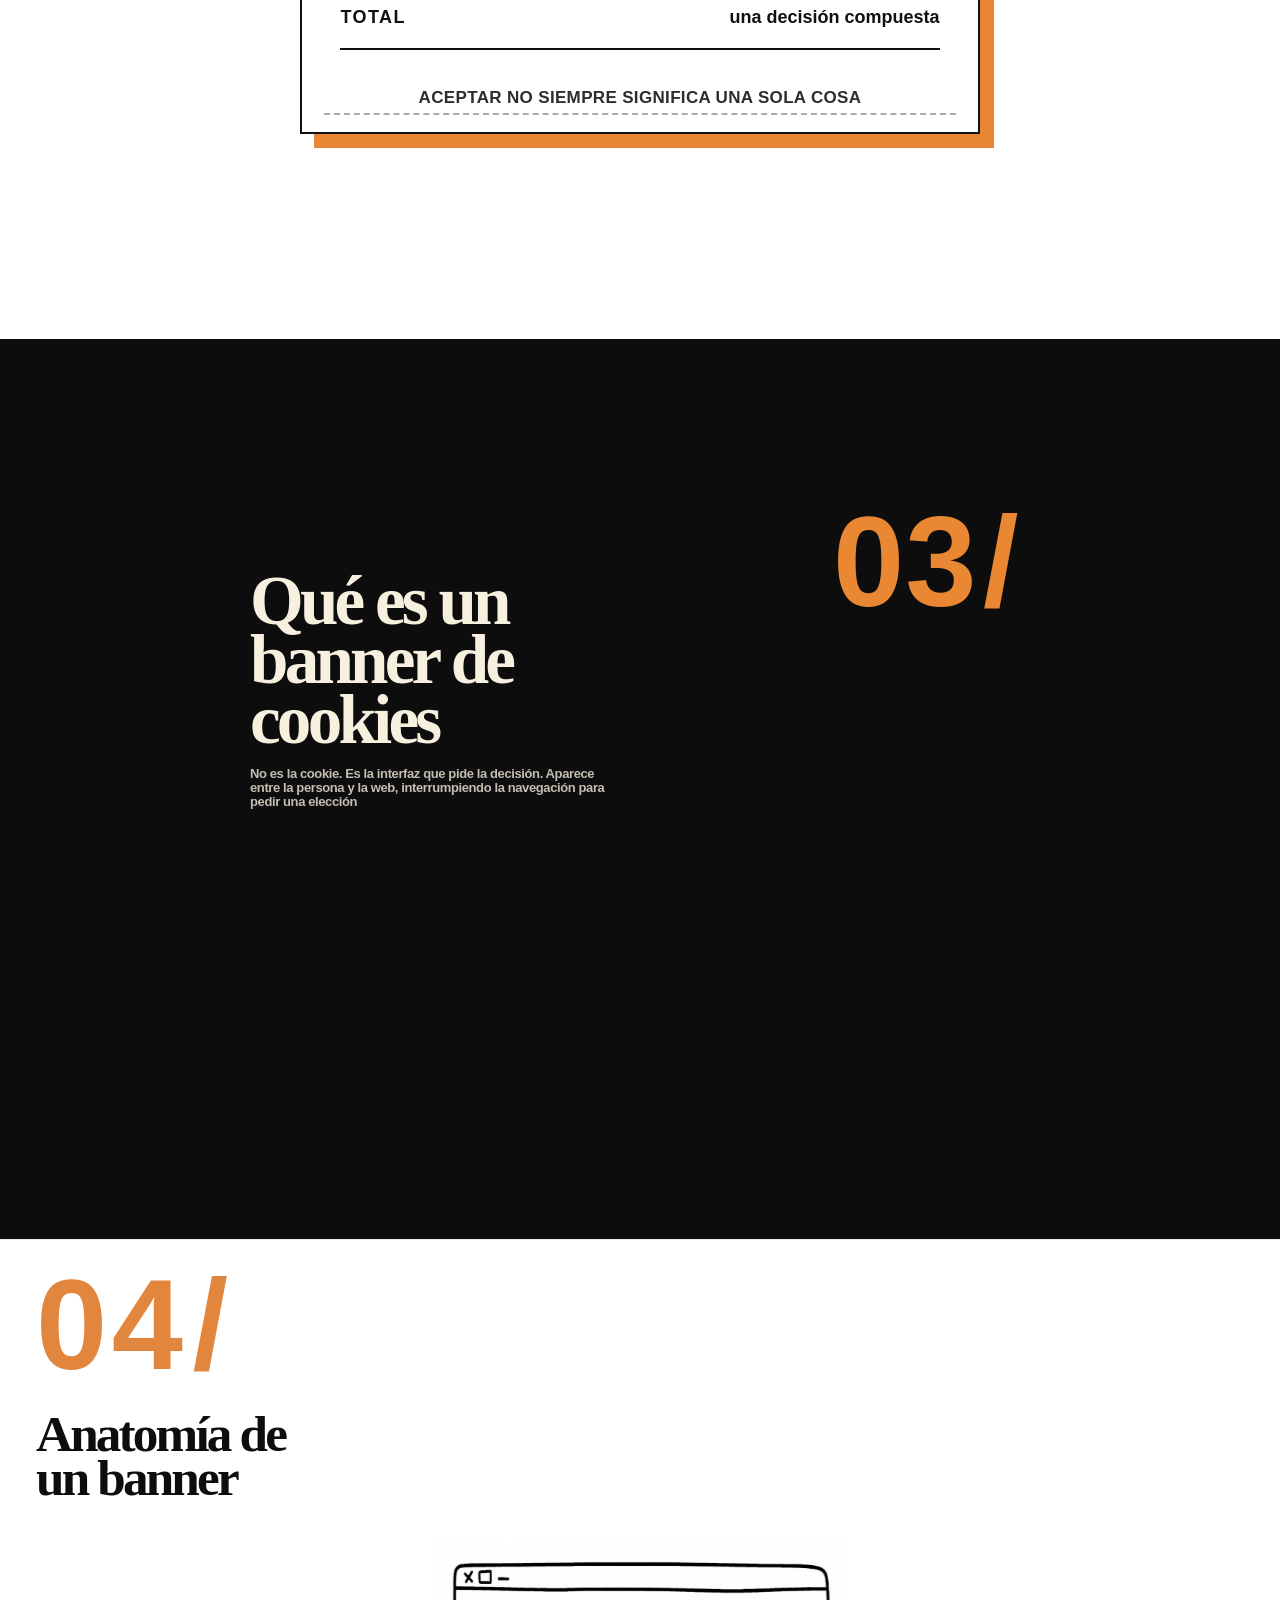
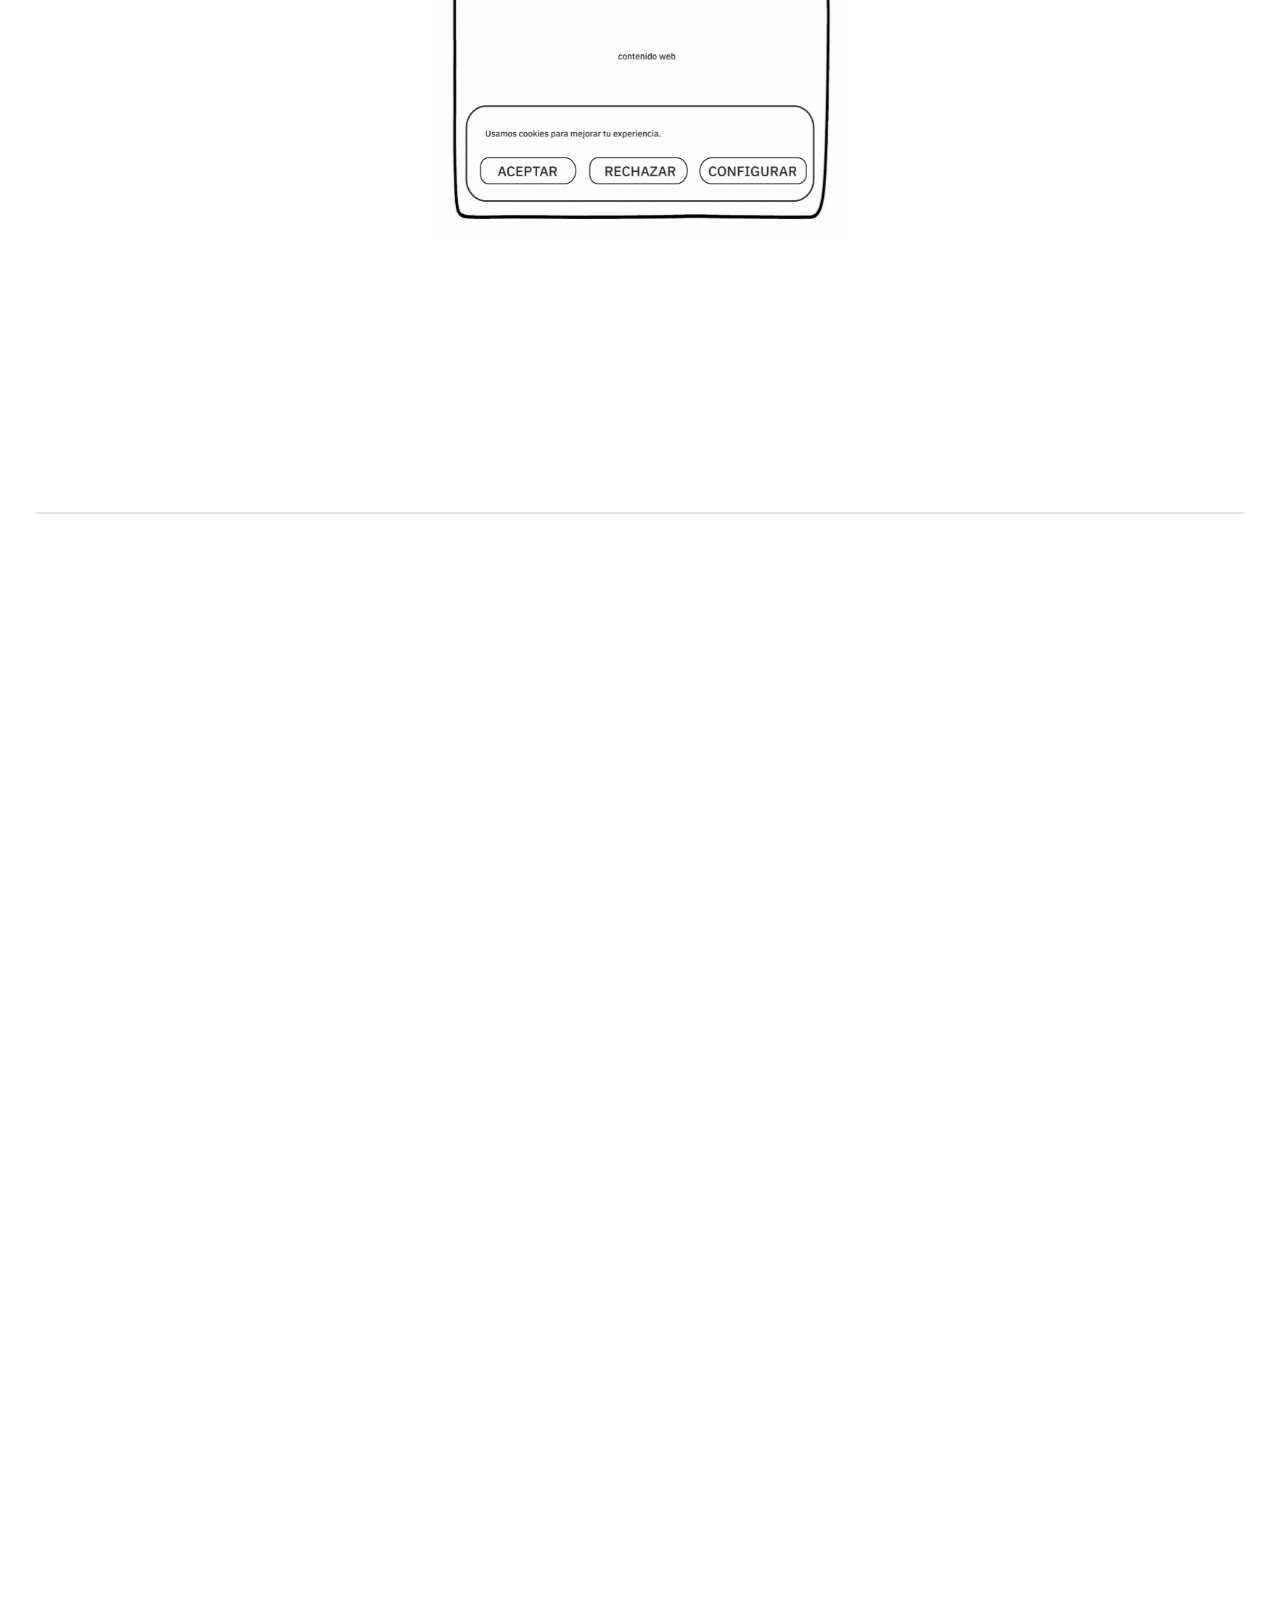
==== commit 3fb713a5: "Add files via upload" ====
--- a/index.html
+++ b/index.html
@@ -991,10 +991,10 @@
 
     <!-- CRITERIOS -->
     <section class="chapter synthesis-section" id="apartado-10">
-      <div class="chapter-number reveal">/</div>
+      <div class="chapter-number reveal"></div>
 
       <div class="chapter-copy reveal">
-        <h2>Diseño que empuja,<br>diseño que cuida.</h2>
+        <h2>Diseño que empuja,<br>diseño que cuida</h2>
         <p>
           No se trata de elegir por la persona, sino de mirar qué condiciones le damos para elegir.
         </p>
@@ -1081,7 +1081,7 @@
   <!-- Configuración EMPUJAR -->
   <div class="push-cookie-screen push-cookie-config" data-push-screen="config" hidden>
     <div class="push-config-panel">
-      <p class="push-config-kicker">Configurar cookies</p>
+      <p class="push-config-kicker">Configurar preferencias</p>
 
       <p class="push-config-text">
         Personaliza tu experiencia seleccionando las cookies que quieres permitir.
--- a/styles.css
+++ b/styles.css
@@ -10296,21 +10296,21 @@
     overflow: hidden;
   }
 
-  .desktop-only-notice {
-    position: fixed;
-    inset: 0;
-    z-index: 999999;
-
-    display: flex;
-    align-items: center;
-    justify-content: center;
-
-    padding: 32px;
-
-    background: #0f0e0b;
-    color: #f7f0df;
-    text-align: left;
-  }
+ .desktop-only-notice {
+  position: fixed;
+  inset: 0;
+  z-index: 999999;
+
+  display: flex;
+  align-items: center;
+  justify-content: center;
+
+  padding: 32px;
+
+  background: #0f0e0b;
+  color: #f7f0df;
+  text-align: center;
+}
 
   .desktop-only-notice > div {
     max-width: 420px;
@@ -10343,4 +10343,476 @@
     font-weight: 700;
     color: #f7f0df;
   }
+}
+
+/* =========================
+   10 / FIX PORTÁTIL - SEGUNDAS CAPAS COOKIES
+   Evita cortes por altura baja
+========================= */
+
+@media (max-height: 900px) {
+
+  /* EMPUJAR + CUIDAR: paneles de configuración más compactos */
+  #apartado-10 .fake-webpage-empujar .push-config-panel,
+  .synthesis-section .fake-webpage-empujar .push-config-panel,
+  #apartado-10 .fake-webpage-cuidar .care-config-panel,
+  .synthesis-section .fake-webpage-cuidar .care-config-panel {
+    width: min(540px, 42vw) !important;
+    height: min(650px, calc(100vh - 115px)) !important;
+
+    padding:
+      22px
+      30px
+      170px !important;
+
+    overflow: hidden !important;
+  }
+
+  /* Títulos */
+  #apartado-10 .fake-webpage-empujar .push-config-kicker,
+  .synthesis-section .fake-webpage-empujar .push-config-kicker,
+  #apartado-10 .fake-webpage-cuidar .care-config-kicker,
+  .synthesis-section .fake-webpage-cuidar .care-config-kicker {
+    margin-bottom: 10px !important;
+    font-size: 24px !important;
+    line-height: 1 !important;
+  }
+
+  /* Textos introductorios */
+  #apartado-10 .fake-webpage-empujar .push-config-text,
+  .synthesis-section .fake-webpage-empujar .push-config-text,
+  #apartado-10 .fake-webpage-cuidar .care-config-text,
+  .synthesis-section .fake-webpage-cuidar .care-config-text {
+    margin-bottom: 14px !important;
+    font-size: 14px !important;
+    line-height: 1.18 !important;
+  }
+
+  /* Listas de opciones */
+  #apartado-10 .fake-webpage-empujar .push-config-options,
+  .synthesis-section .fake-webpage-empujar .push-config-options,
+  #apartado-10 .fake-webpage-cuidar .care-config-options,
+  .synthesis-section .fake-webpage-cuidar .care-config-options {
+    gap: 7px !important;
+  }
+
+  /* Filas */
+  #apartado-10 .fake-webpage-empujar .push-config-row,
+  .synthesis-section .fake-webpage-empujar .push-config-row,
+  #apartado-10 .fake-webpage-cuidar .care-config-row,
+  .synthesis-section .fake-webpage-cuidar .care-config-row {
+    min-height: 39px !important;
+    padding: 6px 12px !important;
+
+    font-size: 13px !important;
+    line-height: 1.05 !important;
+  }
+
+  /* Interruptores */
+  #apartado-10 .fake-webpage-empujar .push-toggle,
+  .synthesis-section .fake-webpage-empujar .push-toggle,
+  #apartado-10 .fake-webpage-cuidar .care-toggle,
+  .synthesis-section .fake-webpage-cuidar .care-toggle {
+    width: 48px !important;
+    height: 27px !important;
+  }
+
+  #apartado-10 .fake-webpage-empujar .push-toggle::before,
+  .synthesis-section .fake-webpage-empujar .push-toggle::before,
+  #apartado-10 .fake-webpage-cuidar .care-toggle::before,
+  .synthesis-section .fake-webpage-cuidar .care-toggle::before {
+    width: 16px !important;
+    height: 16px !important;
+    top: 3.5px !important;
+    left: 4px !important;
+  }
+
+  #apartado-10 .fake-webpage-empujar .push-toggle.is-on::before,
+  .synthesis-section .fake-webpage-empujar .push-toggle.is-on::before,
+  #apartado-10 .fake-webpage-cuidar .care-toggle.is-on::before,
+  .synthesis-section .fake-webpage-cuidar .care-toggle.is-on::before {
+    transform: translateX(21px) !important;
+  }
+
+  /* Botoneras abajo, pero más compactas */
+  #apartado-10 .fake-webpage-empujar .push-config-actions,
+  .synthesis-section .fake-webpage-empujar .push-config-actions,
+  #apartado-10 .fake-webpage-cuidar .care-config-actions,
+  .synthesis-section .fake-webpage-cuidar .care-config-actions {
+    bottom: 22px !important;
+    gap: 7px !important;
+  }
+
+  #apartado-10 .fake-webpage-empujar .push-config-button,
+  .synthesis-section .fake-webpage-empujar .push-config-button,
+  #apartado-10 .fake-webpage-cuidar .care-config-actions .care-cookie-button,
+  .synthesis-section .fake-webpage-cuidar .care-config-actions .care-cookie-button {
+    min-height: 43px !important;
+    padding: 7px 16px !important;
+
+    font-size: 20px !important;
+    line-height: 1 !important;
+  }
+
+  #apartado-10 .fake-webpage-empujar .push-config-secondary,
+  .synthesis-section .fake-webpage-empujar .push-config-secondary {
+    font-size: 12px !important;
+    margin-top: 2px !important;
+  }
+}
+
+/* =========================
+   10 / FIX FINAL SEGUNDAS CAPAS
+   El panel se adapta a la altura real de la fake popup
+========================= */
+
+/* Pantallas de configuración dentro de la fake popup */
+#apartado-10 .fake-webpage-empujar .push-cookie-config.is-active,
+.synthesis-section .fake-webpage-empujar .push-cookie-config.is-active,
+#apartado-10 .fake-webpage-cuidar .care-cookie-config.is-active,
+.synthesis-section .fake-webpage-cuidar .care-cookie-config.is-active {
+  position: absolute !important;
+  inset: 0 !important;
+
+  display: grid !important;
+  place-items: center !important;
+
+  padding: 18px 28px 24px !important;
+
+  overflow: hidden !important;
+  background: transparent !important;
+}
+
+/* Paneles: ahora se adaptan al alto disponible real */
+#apartado-10 .fake-webpage-empujar .push-config-panel,
+.synthesis-section .fake-webpage-empujar .push-config-panel,
+#apartado-10 .fake-webpage-cuidar .care-config-panel,
+.synthesis-section .fake-webpage-cuidar .care-config-panel {
+  width: min(540px, 42vw) !important;
+
+  height: calc(100% - 34px) !important;
+  max-height: 720px !important;
+  min-height: 0 !important;
+
+  position: relative !important;
+
+  padding:
+    22px
+    30px
+    142px !important;
+
+  overflow: hidden !important;
+  box-sizing: border-box !important;
+}
+
+/* Textos superiores más compactos */
+#apartado-10 .fake-webpage-empujar .push-config-kicker,
+.synthesis-section .fake-webpage-empujar .push-config-kicker,
+#apartado-10 .fake-webpage-cuidar .care-config-kicker,
+.synthesis-section .fake-webpage-cuidar .care-config-kicker {
+  margin-bottom: 9px !important;
+
+  font-size: 23px !important;
+  line-height: 1 !important;
+}
+
+#apartado-10 .fake-webpage-empujar .push-config-text,
+.synthesis-section .fake-webpage-empujar .push-config-text,
+#apartado-10 .fake-webpage-cuidar .care-config-text,
+.synthesis-section .fake-webpage-cuidar .care-config-text {
+  margin-bottom: 13px !important;
+
+  font-size: 14px !important;
+  line-height: 1.16 !important;
+}
+
+/* Opciones compactas */
+#apartado-10 .fake-webpage-empujar .push-config-options,
+.synthesis-section .fake-webpage-empujar .push-config-options,
+#apartado-10 .fake-webpage-cuidar .care-config-options,
+.synthesis-section .fake-webpage-cuidar .care-config-options {
+  gap: 6px !important;
+}
+
+#apartado-10 .fake-webpage-empujar .push-config-row,
+.synthesis-section .fake-webpage-empujar .push-config-row,
+#apartado-10 .fake-webpage-cuidar .care-config-row,
+.synthesis-section .fake-webpage-cuidar .care-config-row {
+  min-height: 36px !important;
+
+  padding: 5px 12px !important;
+
+  font-size: 13px !important;
+  line-height: 1.05 !important;
+}
+
+/* Interruptores más pequeños */
+#apartado-10 .fake-webpage-empujar .push-toggle,
+.synthesis-section .fake-webpage-empujar .push-toggle,
+#apartado-10 .fake-webpage-cuidar .care-toggle,
+.synthesis-section .fake-webpage-cuidar .care-toggle {
+  width: 46px !important;
+  height: 25px !important;
+}
+
+#apartado-10 .fake-webpage-empujar .push-toggle::before,
+.synthesis-section .fake-webpage-empujar .push-toggle::before,
+#apartado-10 .fake-webpage-cuidar .care-toggle::before,
+.synthesis-section .fake-webpage-cuidar .care-toggle::before {
+  width: 15px !important;
+  height: 15px !important;
+  top: 3px !important;
+  left: 4px !important;
+}
+
+#apartado-10 .fake-webpage-empujar .push-toggle.is-on::before,
+.synthesis-section .fake-webpage-empujar .push-toggle.is-on::before,
+#apartado-10 .fake-webpage-cuidar .care-toggle.is-on::before,
+.synthesis-section .fake-webpage-cuidar .care-toggle.is-on::before {
+  transform: translateX(20px) !important;
+}
+
+/* Botoneras siempre dentro del panel */
+#apartado-10 .fake-webpage-empujar .push-config-actions,
+.synthesis-section .fake-webpage-empujar .push-config-actions,
+#apartado-10 .fake-webpage-cuidar .care-config-actions,
+.synthesis-section .fake-webpage-cuidar .care-config-actions {
+  position: absolute !important;
+
+  left: 30px !important;
+  right: 30px !important;
+  bottom: 20px !important;
+
+  display: grid !important;
+  gap: 7px !important;
+
+  margin: 0 !important;
+}
+
+/* Botones más compactos */
+#apartado-10 .fake-webpage-empujar .push-config-button,
+.synthesis-section .fake-webpage-empujar .push-config-button,
+#apartado-10 .fake-webpage-cuidar .care-config-actions .care-cookie-button,
+.synthesis-section .fake-webpage-cuidar .care-config-actions .care-cookie-button {
+  min-height: 39px !important;
+
+  padding: 6px 16px !important;
+
+  font-size: 19px !important;
+  line-height: 1 !important;
+}
+
+/* =========================
+   10 / MÁS AIRE ENTRE TEXTO Y OPCIONES
+========================= */
+
+#apartado-10 .fake-webpage-empujar .push-config-text,
+.synthesis-section .fake-webpage-empujar .push-config-text,
+#apartado-10 .fake-webpage-cuidar .care-config-text,
+.synthesis-section .fake-webpage-cuidar .care-config-text {
+  margin-bottom: 24px !important;
+}
+
+/* =========================
+   10 / MÁS AIRE REAL ENTRE TEXTO Y OPCIONES
+   Segunda capa empujar + cuidar
+========================= */
+
+#apartado-10 .fake-webpage-empujar .push-config-options,
+.synthesis-section .fake-webpage-empujar .push-config-options,
+#apartado-10 .fake-webpage-cuidar .care-config-options,
+.synthesis-section .fake-webpage-cuidar .care-config-options {
+  padding-top: 28px !important;
+  margin-top: 0 !important;
+}
+
+/* Compensamos un poco para que no se apriete abajo */
+#apartado-10 .fake-webpage-empujar .push-config-row,
+.synthesis-section .fake-webpage-empujar .push-config-row,
+#apartado-10 .fake-webpage-cuidar .care-config-row,
+.synthesis-section .fake-webpage-cuidar .care-config-row {
+  min-height: 44px !important;
+}
+
+/* =========================
+   10 / BAJAR CATEGORÍAS HACIA LOS BOTONES
+   Segunda capa empujar + cuidar
+========================= */
+
+#apartado-10 .fake-webpage-empujar .push-config-options,
+.synthesis-section .fake-webpage-empujar .push-config-options,
+#apartado-10 .fake-webpage-cuidar .care-config-options,
+.synthesis-section .fake-webpage-cuidar .care-config-options {
+  padding-top: 40px !important;
+}
+
+/* =========================
+   10 / EMPUJAR CONFIG - ACEPTAR TODO MÁS ALTO
+========================= */
+
+#apartado-10 .fake-webpage-empujar .push-config-primary,
+.synthesis-section .fake-webpage-empujar .push-config-primary {
+  min-height: 54px !important;
+  padding-top: 12px !important;
+  padding-bottom: 12px !important;
+}
+
+/* =========================
+   10 / EMPUJAR CONFIG - GUARDAR MÁS ESTRECHO
+========================= */
+
+#apartado-10 .fake-webpage-empujar .push-config-actions .push-config-button:not(.push-config-primary),
+.synthesis-section .fake-webpage-empujar .push-config-actions .push-config-button:not(.push-config-primary) {
+  width: 82% !important;
+  justify-self: center !important;
+}
+
+/* =========================
+   10 / CUIDAR CONFIG - AJUSTE FINO ESPACIOS
+========================= */
+
+/* Más aire entre "CONFIGURAR COOKIES" y el texto de arriba */
+#apartado-10 .fake-webpage-cuidar .care-config-kicker,
+.synthesis-section .fake-webpage-cuidar .care-config-kicker {
+  margin-bottom: 18px !important;
+}
+
+/* Subir las categorías para dejar más aire antes de los botones */
+#apartado-10 .fake-webpage-cuidar .care-config-options,
+.synthesis-section .fake-webpage-cuidar .care-config-options {
+  padding-top: 8px !important;
+}
+
+/* =========================
+   10 / CONFIGURACIONES FIJAS
+   EMPUJAR + CUIDAR sin movimiento entre resoluciones
+========================= */
+
+/* EMPUJAR + CUIDAR: panel fijo, no elástico */
+#apartado-10 .fake-webpage-empujar .push-config-panel,
+.synthesis-section .fake-webpage-empujar .push-config-panel,
+#apartado-10 .fake-webpage-cuidar .care-config-panel,
+.synthesis-section .fake-webpage-cuidar .care-config-panel {
+  width: 560px !important;
+  height: 720px !important;
+
+  min-width: 560px !important;
+  max-width: 560px !important;
+  min-height: 720px !important;
+  max-height: 720px !important;
+
+  aspect-ratio: auto !important;
+
+  position: relative !important;
+  padding: 0 !important;
+  overflow: hidden !important;
+}
+
+/* Título fijo */
+#apartado-10 .fake-webpage-empujar .push-config-kicker,
+.synthesis-section .fake-webpage-empujar .push-config-kicker,
+#apartado-10 .fake-webpage-cuidar .care-config-kicker,
+.synthesis-section .fake-webpage-cuidar .care-config-kicker {
+  position: absolute !important;
+  left: 45px !important;
+  top: 40px !important;
+  width: 470px !important;
+
+  margin: 0 !important;
+
+  font-size: 28px !important;
+  line-height: 1 !important;
+}
+
+/* Texto fijo */
+#apartado-10 .fake-webpage-empujar .push-config-text,
+.synthesis-section .fake-webpage-empujar .push-config-text,
+#apartado-10 .fake-webpage-cuidar .care-config-text,
+.synthesis-section .fake-webpage-cuidar .care-config-text {
+  position: absolute !important;
+  left: 45px !important;
+  top: 92px !important;
+  width: 470px !important;
+
+  margin: 0 !important;
+
+  font-size: 14px !important;
+  line-height: 1.18 !important;
+}
+
+/* Categorías fijas */
+#apartado-10 .fake-webpage-empujar .push-config-options,
+.synthesis-section .fake-webpage-empujar .push-config-options,
+#apartado-10 .fake-webpage-cuidar .care-config-options,
+.synthesis-section .fake-webpage-cuidar .care-config-options {
+  position: absolute !important;
+  left: 45px !important;
+  top: 205px !important;
+  width: 470px !important;
+
+  display: grid !important;
+  gap: 8px !important;
+
+  padding: 0 !important;
+  margin: 0 !important;
+}
+
+/* Filas fijas */
+#apartado-10 .fake-webpage-empujar .push-config-row,
+.synthesis-section .fake-webpage-empujar .push-config-row,
+#apartado-10 .fake-webpage-cuidar .care-config-row,
+.synthesis-section .fake-webpage-cuidar .care-config-row {
+  min-height: 39px !important;
+  height: 39px !important;
+
+  padding: 6px 12px !important;
+
+  font-size: 13px !important;
+  line-height: 1.05 !important;
+}
+
+/* Botonera fija */
+#apartado-10 .fake-webpage-empujar .push-config-actions,
+.synthesis-section .fake-webpage-empujar .push-config-actions,
+#apartado-10 .fake-webpage-cuidar .care-config-actions,
+.synthesis-section .fake-webpage-cuidar .care-config-actions {
+  position: absolute !important;
+
+  left: 45px !important;
+  right: auto !important;
+  bottom: 38px !important;
+
+  width: 470px !important;
+
+  display: grid !important;
+  gap: 8px !important;
+
+  margin: 0 !important;
+}
+
+/* Botones fijos */
+#apartado-10 .fake-webpage-empujar .push-config-button,
+.synthesis-section .fake-webpage-empujar .push-config-button,
+#apartado-10 .fake-webpage-cuidar .care-config-actions .care-cookie-button,
+.synthesis-section .fake-webpage-cuidar .care-config-actions .care-cookie-button {
+  min-height: 38px !important;
+  height: 38px !important;
+
+  padding: 6px 16px !important;
+
+  font-size: 20px !important;
+  line-height: 1 !important;
+}
+
+/* =========================
+   10 / CONFIGURACIONES MÁS PEQUEÑAS
+   Reduce empujar + cuidar sin mover el interior
+========================= */
+
+#apartado-10 .fake-webpage-empujar .push-config-panel,
+.synthesis-section .fake-webpage-empujar .push-config-panel,
+#apartado-10 .fake-webpage-cuidar .care-config-panel,
+.synthesis-section .fake-webpage-cuidar .care-config-panel {
+  transform: scale(0.80) !important;
+  transform-origin: center center !important;
 }
